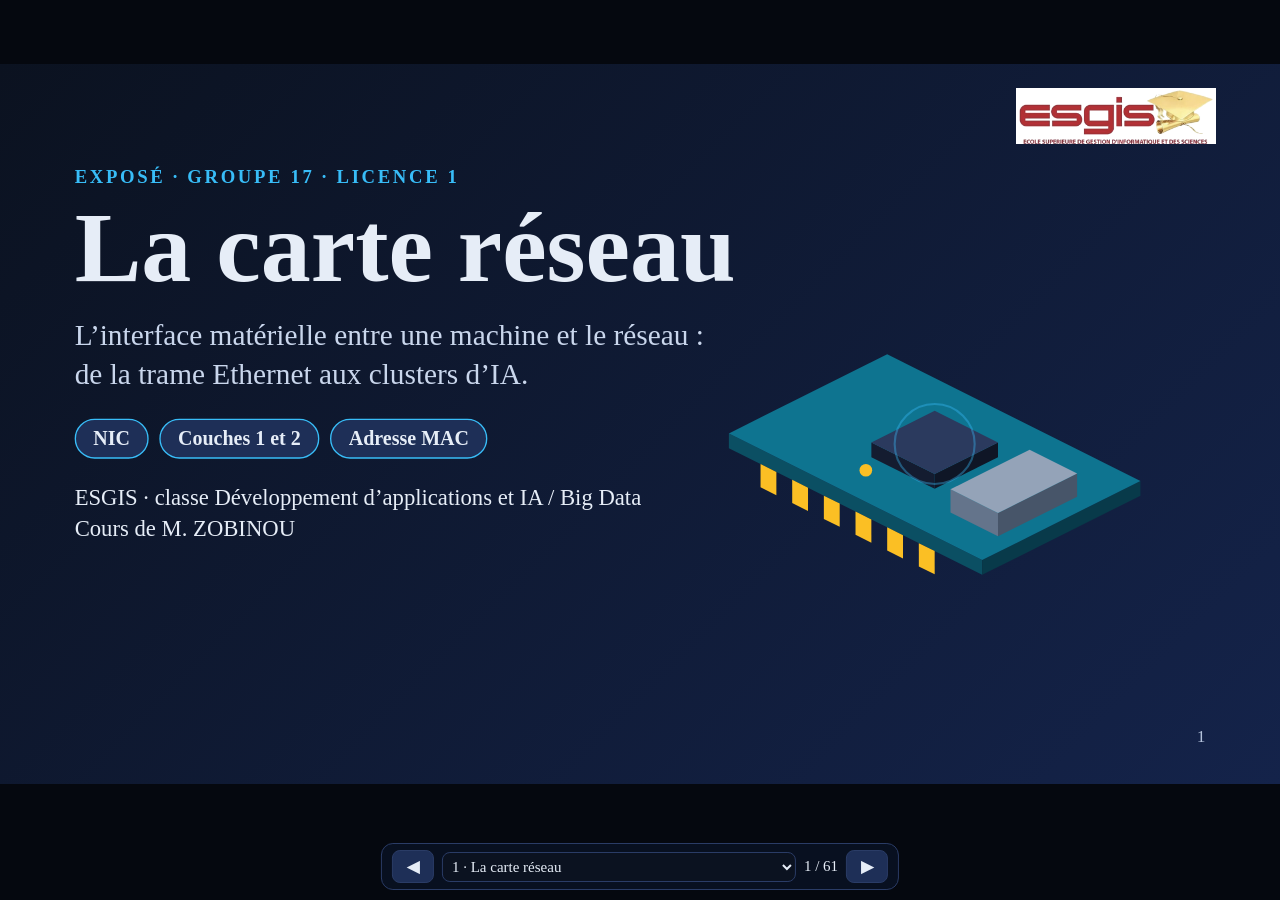
==== slides/index.html @ e55f9a63 "Hub (vidéos, diaporama, document, parcours), boutons Action 3D, pins réduits Co-Authored-By: Claude " ====
<!doctype html><html lang="fr"><head><meta charset="utf-8"><meta name="viewport" content="width=device-width,initial-scale=1"><title>Diaporama · Groupe 17</title><style>

:root{--card:#16233F;--line:#2A3C66;--ink:#E6EDF7;--mut:#B4C2DB;--cy:#38BDF8;--vi:#A78BFA;--am:#FBBF24;--gn:#34D399;--rd:#F87171}
section{background:linear-gradient(135deg,#0B1220 0%,#14234A 100%);color:#E6EDF7;font-family:'Times New Roman',Times,'Liberation Serif',serif;padding:150px 112px 150px;}
img.logo{position:absolute;right:96px;top:36px;width:300px;height:84px;object-fit:contain;animation:drop 900ms cubic-bezier(.2,.9,.25,1) both}
section::after{content:attr(data-n);position:absolute;right:112px;bottom:56px;font-size:26px;color:#B4C2DB}
section h1,section h2,section h3{font-family:'Times New Roman',Times,'Liberation Serif',serif;color:#E6EDF7;margin:0}
section h1{font-weight:700}
section h2{font-size:70px;margin-bottom:30px;font-weight:700;line-height:1.05;max-width:1330px}
section h3{font-size:42px;font-weight:700;margin-bottom:10px}
section p{font-size:38px;line-height:1.35;color:#C9D6EC;margin:0}
section b{color:#E6EDF7}
.tag{font-size:28px;color:#38BDF8;letter-spacing:4px;margin-bottom:10px;font-weight:700;text-transform:uppercase}
.row{display:flex;gap:28px;align-items:stretch}
.col{flex:1;min-width:0}
.grid2{display:grid;grid-template-columns:1fr 1fr;gap:28px}
.grid3{display:grid;grid-template-columns:1fr 1fr 1fr;gap:26px}
.card{background:linear-gradient(160deg,#1A2B50,#13203D);border:2px solid #2A3C66;border-radius:22px;padding:28px 30px;flex:1;min-width:0;box-shadow:0 10px 0 #0D1730,0 28px 56px rgba(4,8,15,.7)}
.card h3{font-size:40px}
.card p{font-size:35px}
.cy{border-color:#38BDF8}.vi{border-color:#A78BFA}.am{border-color:#FBBF24}.gn{border-color:#34D399}.rd{border-color:#F87171}
.chip{display:inline-block;background:#1E2F57;color:#E6EDF7;border:2px solid #38BDF8;border-radius:999px;padding:8px 26px;font-size:30px;font-weight:700}
.num{font-size:96px;font-weight:700;color:#38BDF8;line-height:1}
.big,.card .big{font-size:130px;font-weight:700;color:#E6EDF7;line-height:1}
.ghost{position:absolute;right:112px;bottom:90px;width:460px;text-align:right;font-size:300px;font-weight:700;color:rgba(56,189,248,.07);line-height:1;pointer-events:none}
.step{display:flex;gap:22px;align-items:center;background:#16233F;border:2px solid #2A3C66;border-radius:18px;padding:14px 26px;margin-bottom:12px}
.step .sn{flex:none;width:58px;height:58px;border-radius:29px;background:#38BDF8;color:#06121F;font-size:34px;font-weight:700;text-align:center;line-height:58px}
.step p{font-size:35px;color:#E6EDF7}
table{width:100%;font-size:32px;color:#E6EDF7}
th{color:#38BDF8;font-weight:700}
.code{background:#08101F;border:2px solid #2A3C66;border-radius:18px;padding:22px 32px;font-family:'Courier New',monospace;font-size:30px;line-height:1.5;color:#C7F0EE}
.code b{color:#FBBF24;font-weight:400}
.q{font-style:italic;color:#FBBF24}
.bar{height:46px;border-radius:12px}
@keyframes rise{from{opacity:0;transform:translateY(70px) rotate(2deg) scale(.94)}}
@keyframes slidein{from{opacity:0;transform:translateX(-140px) scale(.96)}}
@keyframes slideup{from{opacity:0;transform:translateX(140px) scale(.96)}}
@keyframes pop{from{opacity:0;transform:rotate(-6deg) scale(.5)}}
@keyframes drop{from{opacity:0;transform:translateY(-60px)}}
@keyframes grow{from{transform:scaleY(0)}}
@keyframes wipe{from{opacity:0;transform:scaleX(.04)}}
@keyframes glow{from{box-shadow:0 10px 0 #0D1730,0 28px 56px rgba(4,8,15,.7),0 0 0 0 rgba(56,189,248,0)}to{box-shadow:0 10px 0 #0D1730,0 28px 56px rgba(4,8,15,.7),0 0 48px 6px rgba(56,189,248,.5)}}
@keyframes float{from{transform:translateY(0)}to{transform:translateY(-26px)}}
.rise{animation:rise 800ms cubic-bezier(.2,.9,.25,1) both;animation-delay:calc(var(--i) * 130ms)}
.slidein{animation:slidein 700ms cubic-bezier(.2,.9,.25,1) both;animation-delay:calc(var(--i) * 110ms)}
.slideup{animation:slideup 700ms cubic-bezier(.2,.9,.25,1) both;animation-delay:calc(var(--i) * 110ms)}
.pop{animation:pop 700ms cubic-bezier(.2,.9,.25,1) both;animation-delay:calc(var(--i) * 130ms)}
.drop{animation:drop 700ms cubic-bezier(.2,.9,.25,1) both;animation-delay:calc(var(--i) * 130ms)}
.grow{transform-origin:bottom;animation:grow 900ms cubic-bezier(.2,.9,.25,1) both;animation-delay:calc(var(--i) * 150ms)}
.pop.cy{animation:pop 700ms cubic-bezier(.2,.9,.25,1) both,glow 2.6s ease-in-out infinite alternate;animation-delay:calc(var(--i) * 130ms),1.4s}
.rise.cy{animation:rise 800ms cubic-bezier(.2,.9,.25,1) both,glow 2.6s ease-in-out infinite alternate;animation-delay:calc(var(--i) * 130ms),1.4s}
.slidein.cy{animation:slidein 700ms cubic-bezier(.2,.9,.25,1) both,glow 2.6s ease-in-out infinite alternate;animation-delay:calc(var(--i) * 110ms),1.4s}
.ghost{animation:float 5s ease-in-out infinite alternate}
section>p,section>div,section>h1,section>h2{animation:rise 800ms cubic-bezier(.2,.9,.25,1) both;animation-delay:calc(var(--i,4) * 130ms)}
section>p.ghost{animation:fade 1200ms ease-out both,float 5s ease-in-out 1.2s infinite alternate;animation-delay:400ms,1.6s}
@keyframes fade{from{opacity:0}}
.flowrow{display:flex;align-items:stretch;gap:0;margin-bottom:12px}
.fb{background:linear-gradient(160deg,#1A2B50,#13203D);border:2px solid #2A3C66;border-radius:16px;padding:12px 20px;font-size:30px;color:#E6EDF7;line-height:1.2;margin-right:10px;animation:slidein 700ms cubic-bezier(.2,.9,.25,1) both;animation-delay:calc(var(--i) * 110ms)}
.fb.k{border-color:#38BDF8;color:#38BDF8;font-weight:700;box-shadow:0 0 18px rgba(56,189,248,.35)}
.fh{font-size:24px;color:#38BDF8;letter-spacing:3px;text-transform:uppercase;margin-right:10px;font-weight:700;animation:drop 700ms both;animation-delay:calc(var(--i) * 110ms)}
.wipe{transform-origin:left;animation:wipe 1100ms ease-out both;animation-delay:calc(var(--i) * 140ms)}

html,body{margin:0;height:100%;background:#05080f;overflow:hidden;font-family:"Times New Roman",serif}
#st{position:absolute;left:0;top:0;width:1920px;height:1080px;transform-origin:0 0}
#st section{position:absolute;inset:0;width:1920px;height:1080px;box-sizing:border-box;overflow:hidden;display:none}
#st section.on{display:block}
#nv{position:fixed;left:50%;bottom:10px;transform:translateX(-50%);display:flex;gap:8px;align-items:center;background:rgba(10,18,36,.88);border:1px solid #2a3c66;border-radius:12px;padding:6px 10px;color:#e6edf7;font-size:15px;z-index:9}
#nv button{background:#1e2f57;color:#e6edf7;border:1px solid #2a3c66;border-radius:8px;padding:6px 14px;font:600 16px "Times New Roman",serif;cursor:pointer}
#nv button:hover{border-color:#38bdf8}
#nv select{background:#0b1220;color:#e6edf7;border:1px solid #2a3c66;border-radius:8px;padding:5px;font:15px "Times New Roman",serif;max-width:46vw}
</style></head><body><div id="st"><section id="s01-titre" data-n="1" data-transition="push" style="padding-top:150px"><img class="logo" src="../logo-esgis.png" alt="Logo ESGIS">
<p class="tag drop" style="--i:0">EXPOSÉ · GROUPE 17 · LICENCE 1</p>
<h1 class="rise" style="--i:1;font-size:150px;line-height:1.02;width:1000px;margin-bottom:26px">La carte réseau</h1>
<p class="rise" style="--i:2;font-size:44px;width:980px;margin-bottom:36px">L’interface matérielle entre une machine et le réseau : de la trame Ethernet aux clusters d’IA.</p>
<div style="display:flex;gap:16px;margin-bottom:36px"><p class="chip pop" style="--i:3">NIC</p><p class="chip pop" style="--i:4">Couches 1 et 2</p><p class="chip pop" style="--i:5">Adresse MAC</p></div>
<p class="rise" style="--i:6;font-size:34px;color:#E6EDF7">ESGIS · classe Développement d’applications et IA / Big Data<br>Cours de M. ZOBINOU</p>
<div class="rise" style="--i:2;position:relative;width:760px;height:428px;position:absolute;left:1030px;top:380px"><svg viewBox="0 0 760 428" width="760" height="428" style="display:block" xmlns="http://www.w3.org/2000/svg"><g transform="scale(1.583) translate(-60,-190)"><polygon points="100,300 340,420 340,434 100,314" fill="#0B4F63"/><polygon points="340,420 490,345 490,359 340,434" fill="#083A4A"/><polygon points="100,300 340,420 490,345 250,225" fill="#0E7490"/><g fill="#FBBF24"><polygon points="130,329 145,336.5 145,358.5 130,351"/><polygon points="160,344 175,351.5 175,373.5 160,366"/><polygon points="190,359 205,366.5 205,388.5 190,381"/><polygon points="220,374 235,381.5 235,403.5 220,396"/><polygon points="250,389 265,396.5 265,418.5 250,411"/><polygon points="280,404 295,411.5 295,433.5 280,426"/></g><polygon points="235,322.5 295,352.5 295,338.5 235,308.5" fill="#141C30"/><polygon points="295,352.5 355,322.5 355,308.5 295,338.5" fill="#0F1626"/><polygon points="235,308.5 295,338.5 355,308.5 295,278.5" fill="#2B3A5E"/><polygon points="310,375 355,397.5 355,375.5 310,353" fill="#64748B"/><polygon points="355,397.5 430,360 430,338 355,375.5" fill="#475569"/><polygon points="310,353 355,375.5 430,338 385,315.5" fill="#94A3B8"/><circle cx="295" cy="310" r="10" fill="none" stroke="#38BDF8" stroke-width="2" opacity="0.6"><animate attributeName="r" values="10;70" dur="2.4s" repeatCount="indefinite"/><animate attributeName="opacity" values="0.7;0" dur="2.4s" repeatCount="indefinite"/></circle><circle cx="160" cy="300" r="6" fill="#FBBF24"><animateMotion dur="2.4s" repeatCount="indefinite" path="M0 0 L150 75"/></circle></g></svg></div>
</section>
<section id="s02-equipe" data-n="2" data-transition="magic">
<img class="logo" src="../logo-esgis.png" alt="Logo ESGIS">
<p class="tag drop" style="--i:0">GROUPE 17</p>
<h2 class="rise" style="--i:1">Notre équipe</h2>
<div class="grid3" style="margin-bottom:26px"><div class="card cy pop" style="--i:2;text-align:center;padding:22px 16px"><p class="num" style="font-size:64px">1</p><p style="font-size:38px;color:#E6EDF7;font-weight:700;margin-top:6px">OUMATE</p><p style="font-size:26px;color:#38BDF8;margin-top:6px">IA et Big Data</p><p style="font-size:28px;margin-top:8px">Ouverture, introduction, démos et conclusion</p></div><div class="card  pop" style="--i:3;text-align:center;padding:22px 16px"><p class="num" style="font-size:64px">2</p><p style="font-size:38px;color:#E6EDF7;font-weight:700;margin-top:6px">ODJI</p><p style="font-size:26px;color:#38BDF8;margin-top:6px">Développement d’applications</p><p style="font-size:28px;margin-top:8px">Ch. 1 et 2 : présentation, OSI et TCP/IP</p></div><div class="card  pop" style="--i:4;text-align:center;padding:22px 16px"><p class="num" style="font-size:64px">3</p><p style="font-size:38px;color:#E6EDF7;font-weight:700;margin-top:6px">HAMADOU</p><p style="font-size:26px;color:#38BDF8;margin-top:6px">Développement d’applications</p><p style="font-size:28px;margin-top:8px">Ch. 3 et 4.1 à 4.3 : composition, encapsulation</p></div><div class="card  pop" style="--i:5;text-align:center;padding:22px 16px"><p class="num" style="font-size:64px">4</p><p style="font-size:38px;color:#E6EDF7;font-weight:700;margin-top:6px">LAWSON-KINVI</p><p style="font-size:26px;color:#38BDF8;margin-top:6px">Développement d’applications</p><p style="font-size:28px;margin-top:8px">Ch. 4.4 à 4.7 et 5 : réception, adressage</p></div><div class="card  pop" style="--i:6;text-align:center;padding:22px 16px"><p class="num" style="font-size:64px">5</p><p style="font-size:38px;color:#E6EDF7;font-weight:700;margin-top:6px">KPAW’DEKPA</p><p style="font-size:26px;color:#38BDF8;margin-top:6px">IA et Big Data</p><p style="font-size:28px;margin-top:8px">Ch. 6 à 9 : types, caractéristiques, fonctions avancées</p></div><div class="card  pop" style="--i:7;text-align:center;padding:22px 16px"><p class="num" style="font-size:64px">6</p><p style="font-size:38px;color:#E6EDF7;font-weight:700;margin-top:6px">DEDO</p><p style="font-size:26px;color:#38BDF8;margin-top:6px">IA et Big Data</p><p style="font-size:28px;margin-top:8px">Ch. 10 à 12 : importance, pratique, FAQ</p></div></div>
<p class="rise" style="--i:8;font-size:34px">ESGIS · Licence 1 · classe jumelée Développement d’applications et IA / Big Data · cours de M. ZOBINOU</p>
<div class="rise strip" style="--i:9;position:absolute;left:112px;top:944px;width:1584px;height:70px"><svg viewBox="0 0 1584 70" width="1584" height="70" xmlns="http://www.w3.org/2000/svg"><rect x="60" y="8" width="84" height="54" rx="10" fill="#16233F" stroke="#38BDF8" stroke-width="3"/><rect x="74" y="20" width="56" height="8" rx="3" fill="#38BDF8" opacity=".55"/><circle cx="80" cy="48" r="5" fill="#34D399"><animate attributeName="opacity" values="1;.15;1" dur="1.4s" repeatCount="indefinite"/></circle><circle cx="100" cy="48" r="5" fill="#FBBF24"><animate attributeName="opacity" values=".2;1;.2" dur="0.9s" repeatCount="indefinite"/></circle><rect x="1500" y="8" width="84" height="54" rx="10" fill="#16233F" stroke="#34D399" stroke-width="3"/><rect x="1514" y="20" width="56" height="8" rx="3" fill="#34D399" opacity=".55"/><circle cx="1520" cy="48" r="5" fill="#34D399"><animate attributeName="opacity" values="1;.15;1" dur="1.4s" repeatCount="indefinite"/></circle><circle cx="1540" cy="48" r="5" fill="#FBBF24"><animate attributeName="opacity" values=".2;1;.2" dur="0.9s" repeatCount="indefinite"/></circle><path d="M144 35 H1500" stroke="#38BDF8" stroke-width="5" stroke-dasharray="14 12"><animate attributeName="stroke-dashoffset" from="52" to="0" dur="1.2s" repeatCount="indefinite"/></path><circle cx="150" cy="35" r="9" fill="#FBBF24"><animateMotion dur="2.4s" begin="0s" repeatCount="indefinite" path="M0 0 H1260"/></circle><circle cx="150" cy="35" r="9" fill="#FBBF24"><animateMotion dur="2.4s" begin="0.8s" repeatCount="indefinite" path="M0 0 H1260"/></circle><circle cx="1410" cy="35" r="9" fill="#34D399"><animateMotion dur="2.4s" begin="1.2s" repeatCount="indefinite" path="M0 0 H-1260"/></circle><circle cx="1410" cy="35" r="9" fill="#34D399"><animateMotion dur="2.4s" begin="0.3s" repeatCount="indefinite" path="M0 0 H-1260"/></circle></svg></div>

</section>

<section id="s03-sommaire" data-n="3" data-transition="magic">
<img class="logo" src="../logo-esgis.png" alt="Logo ESGIS">
<p class="tag drop" style="--i:0">PLAN · COMME DANS LE DOSSIER</p>
<h2 class="rise" style="--i:1">Sommaire</h2>
<div style="display:grid;grid-template-columns:1fr 1fr 1fr;gap:14px 20px"><div class="step slidein" style="--i:2;margin:0;padding:10px 18px;display:block"><p style="font-size:32px;color:#E6EDF7;font-weight:700">Introduction</p><p style="font-size:26px;color:#B4C2DB">Contexte et problématique</p></div><div class="step slidein" style="--i:3;margin:0;padding:10px 18px;display:block"><p style="font-size:32px;color:#E6EDF7;font-weight:700">1. Présentation</p><p style="font-size:26px;color:#B4C2DB">Définition, exemples, histoire</p></div><div class="step slidein" style="--i:4;margin:0;padding:10px 18px;display:block"><p style="font-size:32px;color:#E6EDF7;font-weight:700">2. OSI et TCP/IP</p><p style="font-size:26px;color:#B4C2DB">Couches 1 et 2</p></div><div class="step slidein" style="--i:5;margin:0;padding:10px 18px;display:block"><p style="font-size:32px;color:#E6EDF7;font-weight:700">3. Composition</p><p style="font-size:26px;color:#B4C2DB">Les pièces de la carte</p></div><div class="step slidein" style="--i:6;margin:0;padding:10px 18px;display:block"><p style="font-size:32px;color:#E6EDF7;font-weight:700">4. Fonctionnement</p><p style="font-size:26px;color:#B4C2DB">Trame, émission, réception</p></div><div class="step slidein" style="--i:7;margin:0;padding:10px 18px;display:block"><p style="font-size:32px;color:#E6EDF7;font-weight:700">5. Adressage</p><p style="font-size:26px;color:#B4C2DB">MAC, IP, ARP</p></div><div class="step slidein" style="--i:8;margin:0;padding:10px 18px;display:block"><p style="font-size:32px;color:#E6EDF7;font-weight:700">6. Types de cartes</p><p style="font-size:26px;color:#B4C2DB">Ethernet, Wi-Fi, fibre…</p></div><div class="step slidein" style="--i:9;margin:0;padding:10px 18px;display:block"><p style="font-size:32px;color:#E6EDF7;font-weight:700">7. Caractéristiques</p><p style="font-size:26px;color:#B4C2DB">Débit, latence, MTU</p></div><div class="step slidein" style="--i:10;margin:0;padding:10px 18px;display:block"><p style="font-size:32px;color:#E6EDF7;font-weight:700">8. Fonctions avancées</p><p style="font-size:26px;color:#B4C2DB">Offload, virtualisation, DPU</p></div><div class="step slidein" style="--i:11;margin:0;padding:10px 18px;display:block"><p style="font-size:32px;color:#E6EDF7;font-weight:700">9. Avantages et limites</p><p style="font-size:26px;color:#B4C2DB">Bilan</p></div><div class="step slidein" style="--i:12;margin:0;padding:10px 18px;display:block"><p style="font-size:32px;color:#E6EDF7;font-weight:700">10. Importance</p><p style="font-size:26px;color:#B4C2DB">Dev, IA, Big Data</p></div><div class="step slidein" style="--i:13;margin:0;padding:10px 18px;display:block"><p style="font-size:32px;color:#E6EDF7;font-weight:700">11. En pratique</p><p style="font-size:26px;color:#B4C2DB">Choisir, diagnostiquer, sécuriser</p></div><div class="step slidein" style="--i:14;margin:0;padding:10px 18px;display:block"><p style="font-size:32px;color:#E6EDF7;font-weight:700">12. FAQ</p><p style="font-size:26px;color:#B4C2DB">Questions fréquentes</p></div></div>
<div class="rise strip" style="--i:9;position:absolute;left:112px;top:944px;width:1584px;height:70px"><svg viewBox="0 0 1584 70" width="1584" height="70" xmlns="http://www.w3.org/2000/svg"><rect x="60" y="8" width="84" height="54" rx="10" fill="#16233F" stroke="#38BDF8" stroke-width="3"/><rect x="74" y="20" width="56" height="8" rx="3" fill="#38BDF8" opacity=".55"/><circle cx="80" cy="48" r="5" fill="#34D399"><animate attributeName="opacity" values="1;.15;1" dur="1.8s" repeatCount="indefinite"/></circle><circle cx="100" cy="48" r="5" fill="#FBBF24"><animate attributeName="opacity" values=".2;1;.2" dur="0.9s" repeatCount="indefinite"/></circle><rect x="1500" y="8" width="84" height="54" rx="10" fill="#16233F" stroke="#34D399" stroke-width="3"/><rect x="1514" y="20" width="56" height="8" rx="3" fill="#34D399" opacity=".55"/><circle cx="1520" cy="48" r="5" fill="#34D399"><animate attributeName="opacity" values="1;.15;1" dur="1.8s" repeatCount="indefinite"/></circle><circle cx="1540" cy="48" r="5" fill="#FBBF24"><animate attributeName="opacity" values=".2;1;.2" dur="0.9s" repeatCount="indefinite"/></circle><path d="M144 35 H1500" stroke="#38BDF8" stroke-width="5" stroke-dasharray="14 12"><animate attributeName="stroke-dashoffset" from="52" to="0" dur="1.2s" repeatCount="indefinite"/></path><circle cx="150" cy="35" r="9" fill="#FBBF24"><animateMotion dur="2.2s" begin="0.0s" repeatCount="indefinite" path="M0 0 H1260"/></circle><circle cx="150" cy="35" r="9" fill="#FBBF24"><animateMotion dur="2.2s" begin="0.55s" repeatCount="indefinite" path="M0 0 H1260"/></circle><circle cx="150" cy="35" r="9" fill="#FBBF24"><animateMotion dur="2.2s" begin="1.1s" repeatCount="indefinite" path="M0 0 H1260"/></circle><circle cx="150" cy="35" r="9" fill="#FBBF24"><animateMotion dur="2.2s" begin="1.6500000000000001s" repeatCount="indefinite" path="M0 0 H1260"/></circle></svg></div>

</section>

<section id="s04-contexte" data-n="4" data-transition="magic">
<img class="logo" src="../logo-esgis.png" alt="Logo ESGIS">
<p class="tag drop" style="--i:0">INTRODUCTION</p>
<h2 class="rise" style="--i:1">Tout passe par le réseau</h2>
<div class="row"><div class="card cy pop" style="--i:2;"><h3>Au quotidien</h3><p>WhatsApp, TikTok, YouTube, cours en ligne, visioconférence.</p></div><div class="card  pop" style="--i:3;"><h3>En développement</h3><p>Appels d’API, déploiement, bases de données distantes.</p></div><div class="card vi pop" style="--i:4;"><h3>En IA et Big Data</h3><p>Entraînement distribué, Spark, stockage partagé.</p></div></div><p class="rise" style="--i:6;margin-top:34px;color:#E6EDF7">Pourtant, un seul composant matériel rend tout cela possible : la <b style="color:#38BDF8">carte réseau</b>.</p>
<div class="rise strip" style="--i:9;position:absolute;left:112px;top:944px;width:1584px;height:70px"><svg viewBox="0 0 1584 70" width="1584" height="70" xmlns="http://www.w3.org/2000/svg"><rect x="60" y="8" width="84" height="54" rx="10" fill="#16233F" stroke="#38BDF8" stroke-width="3"/><rect x="74" y="20" width="56" height="8" rx="3" fill="#38BDF8" opacity=".55"/><circle cx="80" cy="48" r="5" fill="#34D399"><animate attributeName="opacity" values="1;.15;1" dur="1.0s" repeatCount="indefinite"/></circle><circle cx="100" cy="48" r="5" fill="#FBBF24"><animate attributeName="opacity" values=".2;1;.2" dur="0.9s" repeatCount="indefinite"/></circle><rect x="1500" y="8" width="84" height="54" rx="10" fill="#16233F" stroke="#34D399" stroke-width="3"/><rect x="1514" y="20" width="56" height="8" rx="3" fill="#34D399" opacity=".55"/><circle cx="1520" cy="48" r="5" fill="#34D399"><animate attributeName="opacity" values="1;.15;1" dur="1.0s" repeatCount="indefinite"/></circle><circle cx="1540" cy="48" r="5" fill="#FBBF24"><animate attributeName="opacity" values=".2;1;.2" dur="0.9s" repeatCount="indefinite"/></circle><path d="M144 35 H1500" stroke="#38BDF8" stroke-width="5" stroke-dasharray="14 12"><animate attributeName="stroke-dashoffset" from="52" to="0" dur="1.2s" repeatCount="indefinite"/></path><circle cx="150" cy="35" r="9" fill="#FBBF24"><animateMotion dur="2.2s" begin="0.0s" repeatCount="indefinite" path="M0 0 H1260"/></circle><circle cx="150" cy="35" r="9" fill="#FBBF24"><animateMotion dur="2.2s" begin="0.55s" repeatCount="indefinite" path="M0 0 H1260"/></circle><circle cx="150" cy="35" r="9" fill="#FBBF24"><animateMotion dur="2.2s" begin="1.1s" repeatCount="indefinite" path="M0 0 H1260"/></circle><circle cx="150" cy="35" r="9" fill="#FBBF24"><animateMotion dur="2.2s" begin="1.6500000000000001s" repeatCount="indefinite" path="M0 0 H1260"/></circle></svg></div>

</section>

<section id="s05-problematique" data-n="5" data-transition="magic">
<img class="logo" src="../logo-esgis.png" alt="Logo ESGIS">
<p class="tag drop" style="--i:0">INTRODUCTION</p>
<h2 class="rise" style="--i:1">Problématique</h2>
<p class="q rise" style="--i:2;font-size:58px;line-height:1.25;margin-bottom:34px">Qu’est-ce qu’une carte réseau, de quoi est-elle composée et comment permet-elle à une machine d’échanger des données de façon fiable, rapide et sécurisée ?</p><div class="row"><div class="card pop" style="--i:3;text-align:center;padding:18px"><p style="font-size:30px;color:#38BDF8;font-weight:700">Définir</p></div><div class="card pop" style="--i:4;text-align:center;padding:18px"><p style="font-size:30px;color:#38BDF8;font-weight:700">Composer</p></div><div class="card pop" style="--i:5;text-align:center;padding:18px"><p style="font-size:30px;color:#38BDF8;font-weight:700">Fonctionner</p></div><div class="card pop" style="--i:6;text-align:center;padding:18px"><p style="font-size:30px;color:#38BDF8;font-weight:700">Adresser</p></div><div class="card pop" style="--i:7;text-align:center;padding:18px"><p style="font-size:30px;color:#38BDF8;font-weight:700">Comparer</p></div><div class="card pop" style="--i:8;text-align:center;padding:18px"><p style="font-size:30px;color:#38BDF8;font-weight:700">Appliquer</p></div></div>
<div class="rise strip" style="--i:9;position:absolute;left:112px;top:944px;width:1584px;height:70px"><svg viewBox="0 0 1584 70" width="1584" height="70" xmlns="http://www.w3.org/2000/svg"><rect x="60" y="8" width="84" height="54" rx="10" fill="#16233F" stroke="#38BDF8" stroke-width="3"/><rect x="74" y="20" width="56" height="8" rx="3" fill="#38BDF8" opacity=".55"/><circle cx="80" cy="48" r="5" fill="#34D399"><animate attributeName="opacity" values="1;.15;1" dur="1.4s" repeatCount="indefinite"/></circle><circle cx="100" cy="48" r="5" fill="#FBBF24"><animate attributeName="opacity" values=".2;1;.2" dur="0.9s" repeatCount="indefinite"/></circle><rect x="1500" y="8" width="84" height="54" rx="10" fill="#16233F" stroke="#34D399" stroke-width="3"/><rect x="1514" y="20" width="56" height="8" rx="3" fill="#34D399" opacity=".55"/><circle cx="1520" cy="48" r="5" fill="#34D399"><animate attributeName="opacity" values="1;.15;1" dur="1.4s" repeatCount="indefinite"/></circle><circle cx="1540" cy="48" r="5" fill="#FBBF24"><animate attributeName="opacity" values=".2;1;.2" dur="0.9s" repeatCount="indefinite"/></circle><path d="M144 35 H1500" stroke="#38BDF8" stroke-width="5" stroke-dasharray="14 12"><animate attributeName="stroke-dashoffset" from="52" to="0" dur="1.2s" repeatCount="indefinite"/></path><circle cx="150" cy="35" r="9" fill="#FBBF24"><animateMotion dur="2.4s" begin="0s" repeatCount="indefinite" path="M0 0 H1260"/></circle><circle cx="150" cy="35" r="9" fill="#FBBF24"><animateMotion dur="2.4s" begin="0.8s" repeatCount="indefinite" path="M0 0 H1260"/></circle><circle cx="1410" cy="35" r="9" fill="#34D399"><animateMotion dur="2.4s" begin="1.2s" repeatCount="indefinite" path="M0 0 H-1260"/></circle><circle cx="1410" cy="35" r="9" fill="#34D399"><animateMotion dur="2.4s" begin="0.3s" repeatCount="indefinite" path="M0 0 H-1260"/></circle></svg></div>

</section>

<section id="s06-definition" data-n="6" data-transition="push">
<p class="ghost">1</p><img class="logo" src="../logo-esgis.png" alt="Logo ESGIS">
<p class="tag drop" style="--i:0">1.1 · DÉFINITION</p>
<h2 class="rise" style="--i:1">Qu’est-ce qu’une carte réseau ?</h2>
<p class="rise" style="--i:2;margin-bottom:26px">Composant matériel qui relie une machine au <b>support de transmission</b> (cuivre, fibre, radio), prépare et reçoit les données et lui donne une <b>identité physique unique</b> : l’adresse MAC.</p><div class="rise" style="--i:2;position:relative;width:1664px;height:170px;"><svg viewBox="0 0 1664 170" width="1664" height="170" style="display:block" xmlns="http://www.w3.org/2000/svg"><rect class="rise" style="--i:2" x="20" y="30" width="300" height="110" rx="16" fill="#16233F" stroke="#FBBF24" stroke-width="3"/><rect class="pop" style="--i:4" x="660" y="10" width="340" height="150" rx="20" fill="#1D4ED8" /><rect class="rise" style="--i:3" x="1340" y="30" width="300" height="110" rx="16" fill="#16233F" stroke="#34D399" stroke-width="3"/><path d="M320 85 H660 M1000 85 H1340" stroke="#38BDF8" stroke-width="6" fill="none" stroke-dasharray="14 12"><animate attributeName="stroke-dashoffset" from="52" to="0" dur="1.2s" repeatCount="indefinite"/></path></svg><p class="rise" style="--i:2;position:absolute;left:0px;top:65px;width:340.0px;text-align:center;font-size:34px;font-weight:700;color:#FBBF24;line-height:1.1">Bits en mémoire</p><p class="rise" style="--i:2;position:absolute;left:0px;top:105px;width:340.0px;text-align:center;font-size:26px;font-weight:400;color:#C9D6EC;line-height:1.1">0 1 1 0 1 0 0 1</p><p class="pop" style="--i:4;position:absolute;left:0px;top:43px;width:1660.0px;text-align:center;font-size:40px;font-weight:700;color:#fff;line-height:1.1">Carte réseau</p><p class="pop" style="--i:4;position:absolute;left:0px;top:91px;width:1660.0px;text-align:center;font-size:28px;font-weight:400;color:#E6EDF7;line-height:1.1">traduit · adresse · contrôle</p><p class="rise" style="--i:3;position:absolute;left:1316px;top:65px;width:348.0px;text-align:center;font-size:34px;font-weight:700;color:#34D399;line-height:1.1">Signaux</p><p class="rise" style="--i:3;position:absolute;left:1316px;top:105px;width:348.0px;text-align:center;font-size:26px;font-weight:400;color:#C9D6EC;line-height:1.1">électrique · lumière · radio</p></div><div class="row" style="margin-top:26px"><div class="card cy pop" style="--i:5;"><h3>Le facteur</h3><p>Elle emballe le message, l’adresse et le dépose sur le bon support.</p></div><div class="card vi pop" style="--i:6;"><h3>Le traducteur</h3><p>Elle convertit les bits de l’ordinateur en signaux du réseau, et inversement.</p></div></div>
<div class="rise strip" style="--i:9;position:absolute;left:112px;top:944px;width:1584px;height:70px"><svg viewBox="0 0 1584 70" width="1584" height="70" xmlns="http://www.w3.org/2000/svg"><rect x="60" y="8" width="84" height="54" rx="10" fill="#16233F" stroke="#38BDF8" stroke-width="3"/><rect x="74" y="20" width="56" height="8" rx="3" fill="#38BDF8" opacity=".55"/><circle cx="80" cy="48" r="5" fill="#34D399"><animate attributeName="opacity" values="1;.15;1" dur="1.8s" repeatCount="indefinite"/></circle><circle cx="100" cy="48" r="5" fill="#FBBF24"><animate attributeName="opacity" values=".2;1;.2" dur="0.9s" repeatCount="indefinite"/></circle><rect x="1500" y="8" width="84" height="54" rx="10" fill="#16233F" stroke="#34D399" stroke-width="3"/><rect x="1514" y="20" width="56" height="8" rx="3" fill="#34D399" opacity=".55"/><circle cx="1520" cy="48" r="5" fill="#34D399"><animate attributeName="opacity" values="1;.15;1" dur="1.8s" repeatCount="indefinite"/></circle><circle cx="1540" cy="48" r="5" fill="#FBBF24"><animate attributeName="opacity" values=".2;1;.2" dur="0.9s" repeatCount="indefinite"/></circle><path d="M144 35 H1500" stroke="#38BDF8" stroke-width="5" stroke-dasharray="14 12"><animate attributeName="stroke-dashoffset" from="52" to="0" dur="1.2s" repeatCount="indefinite"/></path><circle cx="150" cy="35" r="9" fill="#FBBF24"><animateMotion dur="2.2s" begin="0.0s" repeatCount="indefinite" path="M0 0 H1260"/></circle><circle cx="150" cy="35" r="9" fill="#FBBF24"><animateMotion dur="2.2s" begin="0.55s" repeatCount="indefinite" path="M0 0 H1260"/></circle><circle cx="150" cy="35" r="9" fill="#FBBF24"><animateMotion dur="2.2s" begin="1.1s" repeatCount="indefinite" path="M0 0 H1260"/></circle><circle cx="150" cy="35" r="9" fill="#FBBF24"><animateMotion dur="2.2s" begin="1.6500000000000001s" repeatCount="indefinite" path="M0 0 H1260"/></circle></svg></div>

</section>

<section id="s07-noms" data-n="7" data-transition="magic">
<img class="logo" src="../logo-esgis.png" alt="Logo ESGIS">
<p class="tag drop" style="--i:0">1.2 · AUTRES APPELLATIONS</p>
<h2 class="rise" style="--i:1">Un composant, plusieurs noms</h2>
<div class="row"><div class="card cy pop" style="--i:2;"><h3>NIC</h3><p>Network Interface Card (la carte) ou Network Interface Controller (le circuit).</p></div><div class="card  pop" style="--i:3;"><h3>Termes courants</h3><p>Adaptateur réseau, interface réseau, carte Ethernet, carte Wi-Fi.</p></div><div class="card vi pop" style="--i:4;"><h3>Vu par le système</h3><p>eth0, enp3s0, wlan0 sous Linux ; « Ethernet », « Wi-Fi » sous Windows.</p></div></div><div class="code rise" style="--i:6;margin-top:30px"><b>$</b> ip link show<br><b>2:</b> enp3s0: &lt;BROADCAST,MULTICAST,UP&gt; mtu 1500 ... link/ether <b>00:1a:2b:3c:4d:5e</b></div>
<div class="rise strip" style="--i:9;position:absolute;left:112px;top:944px;width:1584px;height:70px"><svg viewBox="0 0 1584 70" width="1584" height="70" xmlns="http://www.w3.org/2000/svg"><rect x="60" y="8" width="84" height="54" rx="10" fill="#16233F" stroke="#38BDF8" stroke-width="3"/><rect x="74" y="20" width="56" height="8" rx="3" fill="#38BDF8" opacity=".55"/><circle cx="80" cy="48" r="5" fill="#34D399"><animate attributeName="opacity" values="1;.15;1" dur="1.0s" repeatCount="indefinite"/></circle><circle cx="100" cy="48" r="5" fill="#FBBF24"><animate attributeName="opacity" values=".2;1;.2" dur="0.9s" repeatCount="indefinite"/></circle><rect x="1500" y="8" width="84" height="54" rx="10" fill="#16233F" stroke="#34D399" stroke-width="3"/><rect x="1514" y="20" width="56" height="8" rx="3" fill="#34D399" opacity=".55"/><circle cx="1520" cy="48" r="5" fill="#34D399"><animate attributeName="opacity" values="1;.15;1" dur="1.0s" repeatCount="indefinite"/></circle><circle cx="1540" cy="48" r="5" fill="#FBBF24"><animate attributeName="opacity" values=".2;1;.2" dur="0.9s" repeatCount="indefinite"/></circle><path d="M144 35 H1500" stroke="#38BDF8" stroke-width="5" stroke-dasharray="14 12"><animate attributeName="stroke-dashoffset" from="52" to="0" dur="1.2s" repeatCount="indefinite"/></path><circle cx="150" cy="35" r="9" fill="#FBBF24"><animateMotion dur="2.2s" begin="0.0s" repeatCount="indefinite" path="M0 0 H1260"/></circle><circle cx="150" cy="35" r="9" fill="#FBBF24"><animateMotion dur="2.2s" begin="0.55s" repeatCount="indefinite" path="M0 0 H1260"/></circle><circle cx="150" cy="35" r="9" fill="#FBBF24"><animateMotion dur="2.2s" begin="1.1s" repeatCount="indefinite" path="M0 0 H1260"/></circle><circle cx="150" cy="35" r="9" fill="#FBBF24"><animateMotion dur="2.2s" begin="1.6500000000000001s" repeatCount="indefinite" path="M0 0 H1260"/></circle></svg></div>

</section>

<section id="s08-ou" data-n="8" data-transition="magic">
<p class="ghost">1</p><img class="logo" src="../logo-esgis.png" alt="Logo ESGIS">
<p class="tag drop" style="--i:0">1.3 · OÙ LA TROUVE-T-ON ?</p>
<h2 class="rise" style="--i:1">Elle est partout</h2>
<div class="grid3"><div class="card cy pop" style="--i:2;padding:22px 24px"><h3 style="font-size:38px">Ordinateur</h3><p style="font-size:30px">Puce Ethernet intégrée + module Wi-Fi/Bluetooth ; carte PCIe optionnelle</p></div><div class="card  pop" style="--i:3;padding:22px 24px"><h3 style="font-size:38px">Smartphone, tablette</h3><p style="font-size:30px">Puce Wi-Fi, Bluetooth, modem 4G/5G</p></div><div class="card  pop" style="--i:4;padding:22px 24px"><h3 style="font-size:38px">Imprimante, TV, console</h3><p style="font-size:30px">Interface Ethernet et/ou Wi-Fi intégrée</p></div><div class="card vi pop" style="--i:5;padding:22px 24px"><h3 style="font-size:38px">Box, routeur, switch</h3><p style="font-size:30px">Plusieurs interfaces Ethernet et radio</p></div><div class="card am pop" style="--i:6;padding:22px 24px"><h3 style="font-size:38px">Serveur de datacenter</h3><p style="font-size:30px">Cartes PCIe 10, 25, 100, 400 Gbit/s, SmartNIC</p></div><div class="card gn pop" style="--i:7;padding:22px 24px"><h3 style="font-size:38px">Objets connectés</h3><p style="font-size:30px">Modules Wi-Fi ou Bluetooth faible consommation</p></div></div>
<div class="rise strip" style="--i:9;position:absolute;left:112px;top:944px;width:1584px;height:70px"><svg viewBox="0 0 1584 70" width="1584" height="70" xmlns="http://www.w3.org/2000/svg"><rect x="60" y="8" width="84" height="54" rx="10" fill="#16233F" stroke="#38BDF8" stroke-width="3"/><rect x="74" y="20" width="56" height="8" rx="3" fill="#38BDF8" opacity=".55"/><circle cx="80" cy="48" r="5" fill="#34D399"><animate attributeName="opacity" values="1;.15;1" dur="1.4s" repeatCount="indefinite"/></circle><circle cx="100" cy="48" r="5" fill="#FBBF24"><animate attributeName="opacity" values=".2;1;.2" dur="0.9s" repeatCount="indefinite"/></circle><rect x="1500" y="8" width="84" height="54" rx="10" fill="#16233F" stroke="#34D399" stroke-width="3"/><rect x="1514" y="20" width="56" height="8" rx="3" fill="#34D399" opacity=".55"/><circle cx="1520" cy="48" r="5" fill="#34D399"><animate attributeName="opacity" values="1;.15;1" dur="1.4s" repeatCount="indefinite"/></circle><circle cx="1540" cy="48" r="5" fill="#FBBF24"><animate attributeName="opacity" values=".2;1;.2" dur="0.9s" repeatCount="indefinite"/></circle><path d="M144 35 H1500" stroke="#38BDF8" stroke-width="5" stroke-dasharray="14 12"><animate attributeName="stroke-dashoffset" from="52" to="0" dur="1.2s" repeatCount="indefinite"/></path><circle cx="150" cy="35" r="9" fill="#FBBF24"><animateMotion dur="2.4s" begin="0s" repeatCount="indefinite" path="M0 0 H1260"/></circle><circle cx="150" cy="35" r="9" fill="#FBBF24"><animateMotion dur="2.4s" begin="0.8s" repeatCount="indefinite" path="M0 0 H1260"/></circle><circle cx="1410" cy="35" r="9" fill="#34D399"><animateMotion dur="2.4s" begin="1.2s" repeatCount="indefinite" path="M0 0 H-1260"/></circle><circle cx="1410" cy="35" r="9" fill="#34D399"><animateMotion dur="2.4s" begin="0.3s" repeatCount="indefinite" path="M0 0 H-1260"/></circle></svg></div>

</section>

<section id="s09-exemples" data-n="9" data-transition="magic">
<img class="logo" src="../logo-esgis.png" alt="Logo ESGIS">
<p class="tag drop" style="--i:0">1.4 · EXEMPLES CONCRETS</p>
<h2 class="rise" style="--i:1">Trois exemples du quotidien</h2>
<div class="row"><div class="card cy pop" style="--i:2;"><h3>Regarder une vidéo</h3><p>La requête devient paquets, puis signaux vers la box. La vidéo revient : signaux, trames, données, lecteur.</p></div><div class="card  pop" style="--i:3;"><h3>Message WhatsApp</h3><p>La puce Wi-Fi du téléphone émet des trames radio vers la box. En 4G, le modem mobile prend le relais.</p></div><div class="card vi pop" style="--i:4;"><h3>Appeler une API</h3><p>socket, pile TCP/IP, pilote, carte, câble. La latence dépend aussi de la carte et du lien.</p></div></div><p class="rise" style="--i:6;margin-top:26px;font-size:34px">Dans les trois cas, la chaîne est la même : <b>application → système → pilote → carte → média</b>.</p>
<div class="rise strip" style="--i:9;position:absolute;left:112px;top:944px;width:1584px;height:70px"><svg viewBox="0 0 1584 70" width="1584" height="70" xmlns="http://www.w3.org/2000/svg"><rect x="60" y="8" width="84" height="54" rx="10" fill="#16233F" stroke="#38BDF8" stroke-width="3"/><rect x="74" y="20" width="56" height="8" rx="3" fill="#38BDF8" opacity=".55"/><circle cx="80" cy="48" r="5" fill="#34D399"><animate attributeName="opacity" values="1;.15;1" dur="1.8s" repeatCount="indefinite"/></circle><circle cx="100" cy="48" r="5" fill="#FBBF24"><animate attributeName="opacity" values=".2;1;.2" dur="0.9s" repeatCount="indefinite"/></circle><rect x="1500" y="8" width="84" height="54" rx="10" fill="#16233F" stroke="#34D399" stroke-width="3"/><rect x="1514" y="20" width="56" height="8" rx="3" fill="#34D399" opacity=".55"/><circle cx="1520" cy="48" r="5" fill="#34D399"><animate attributeName="opacity" values="1;.15;1" dur="1.8s" repeatCount="indefinite"/></circle><circle cx="1540" cy="48" r="5" fill="#FBBF24"><animate attributeName="opacity" values=".2;1;.2" dur="0.9s" repeatCount="indefinite"/></circle><path d="M144 35 H1500" stroke="#38BDF8" stroke-width="5" stroke-dasharray="14 12"><animate attributeName="stroke-dashoffset" from="52" to="0" dur="1.2s" repeatCount="indefinite"/></path><circle cx="150" cy="35" r="9" fill="#FBBF24"><animateMotion dur="2.2s" begin="0.0s" repeatCount="indefinite" path="M0 0 H1260"/></circle><circle cx="150" cy="35" r="9" fill="#FBBF24"><animateMotion dur="2.2s" begin="0.55s" repeatCount="indefinite" path="M0 0 H1260"/></circle><circle cx="150" cy="35" r="9" fill="#FBBF24"><animateMotion dur="2.2s" begin="1.1s" repeatCount="indefinite" path="M0 0 H1260"/></circle><circle cx="150" cy="35" r="9" fill="#FBBF24"><animateMotion dur="2.2s" begin="1.6500000000000001s" repeatCount="indefinite" path="M0 0 H1260"/></circle></svg></div>

</section>

<section id="s10-histoire" data-n="10" data-transition="magic">
<p class="ghost">1</p><img class="logo" src="../logo-esgis.png" alt="Logo ESGIS">
<p class="tag drop" style="--i:0">1.5 · HISTOIRE</p>
<h2 class="rise" style="--i:1">Des débits multipliés par 40 000</h2>
<p class="rise" style="--i:2;font-size:32px;margin-bottom:8px">1973 : Ethernet conçu par Robert Metcalfe (Xerox PARC) · début des années 1980 : norme IEEE 802.3 · Débits en bit/s, échelle logarithmique.</p><div class="rise" style="--i:2;position:relative;width:1664px;height:520px;"><svg viewBox="0 0 1664 520" width="1664" height="520" style="display:block" xmlns="http://www.w3.org/2000/svg"><line x1="20" y1="470" x2="1644" y2="470" stroke="#2A3C66" stroke-width="3"/><g class="grow" style="--i:0"><rect x="50" y="410" width="200" height="60" rx="14" fill="#38BDF8"/></g><g class="grow" style="--i:1"><rect x="320" y="340" width="200" height="130" rx="14" fill="#38BDF8"/></g><g class="grow" style="--i:2"><rect x="590" y="270" width="200" height="200" rx="14" fill="#38BDF8"/></g><g class="grow" style="--i:3"><rect x="860" y="200" width="200" height="270" rx="14" fill="#38BDF8"/></g><g class="grow" style="--i:4"><rect x="1130" y="130" width="200" height="340" rx="14" fill="#38BDF8"/></g><g class="grow" style="--i:5"><rect x="1400" y="60" width="200" height="410" rx="14" fill="#A78BFA"/></g></svg><p class="" style=";position:absolute;left:0px;top:422px;width:300.0px;text-align:center;font-size:46px;font-weight:700;color:#0B1220;line-height:1.1">10 M</p><p class="" style=";position:absolute;left:0px;top:480px;width:300.0px;text-align:center;font-size:32px;font-weight:400;color:#B4C2DB;line-height:1.1">1980s</p><p class="" style=";position:absolute;left:0px;top:352px;width:840.0px;text-align:center;font-size:46px;font-weight:700;color:#0B1220;line-height:1.1">100 M</p><p class="" style=";position:absolute;left:0px;top:480px;width:840.0px;text-align:center;font-size:32px;font-weight:400;color:#B4C2DB;line-height:1.1">1995</p><p class="" style=";position:absolute;left:0px;top:282px;width:1380.0px;text-align:center;font-size:46px;font-weight:700;color:#0B1220;line-height:1.1">1 G</p><p class="" style=";position:absolute;left:0px;top:480px;width:1380.0px;text-align:center;font-size:32px;font-weight:400;color:#B4C2DB;line-height:1.1">1999</p><p class="" style=";position:absolute;left:256px;top:212px;width:1408.0px;text-align:center;font-size:46px;font-weight:700;color:#0B1220;line-height:1.1">10 G</p><p class="" style=";position:absolute;left:256px;top:480px;width:1408.0px;text-align:center;font-size:32px;font-weight:400;color:#B4C2DB;line-height:1.1">2002</p><p class="" style=";position:absolute;left:796px;top:142px;width:868.0px;text-align:center;font-size:46px;font-weight:700;color:#0B1220;line-height:1.1">100 G</p><p class="" style=";position:absolute;left:796px;top:480px;width:868.0px;text-align:center;font-size:32px;font-weight:400;color:#B4C2DB;line-height:1.1">2010</p><p class="" style=";position:absolute;left:1336px;top:72px;width:328.0px;text-align:center;font-size:46px;font-weight:700;color:#0B1220;line-height:1.1">400 G</p><p class="" style=";position:absolute;left:1336px;top:480px;width:328.0px;text-align:center;font-size:32px;font-weight:400;color:#B4C2DB;line-height:1.1">2017</p></div>
<div class="rise strip" style="--i:9;position:absolute;left:112px;top:944px;width:1584px;height:70px"><svg viewBox="0 0 1584 70" width="1584" height="70" xmlns="http://www.w3.org/2000/svg"><rect x="60" y="8" width="84" height="54" rx="10" fill="#16233F" stroke="#38BDF8" stroke-width="3"/><rect x="74" y="20" width="56" height="8" rx="3" fill="#38BDF8" opacity=".55"/><circle cx="80" cy="48" r="5" fill="#34D399"><animate attributeName="opacity" values="1;.15;1" dur="1.0s" repeatCount="indefinite"/></circle><circle cx="100" cy="48" r="5" fill="#FBBF24"><animate attributeName="opacity" values=".2;1;.2" dur="0.9s" repeatCount="indefinite"/></circle><rect x="1500" y="8" width="84" height="54" rx="10" fill="#16233F" stroke="#34D399" stroke-width="3"/><rect x="1514" y="20" width="56" height="8" rx="3" fill="#34D399" opacity=".55"/><circle cx="1520" cy="48" r="5" fill="#34D399"><animate attributeName="opacity" values="1;.15;1" dur="1.0s" repeatCount="indefinite"/></circle><circle cx="1540" cy="48" r="5" fill="#FBBF24"><animate attributeName="opacity" values=".2;1;.2" dur="0.9s" repeatCount="indefinite"/></circle><path d="M144 35 H1500" stroke="#38BDF8" stroke-width="5" stroke-dasharray="14 12"><animate attributeName="stroke-dashoffset" from="52" to="0" dur="1.2s" repeatCount="indefinite"/></path><circle cx="150" cy="35" r="9" fill="#FBBF24"><animateMotion dur="2.2s" begin="0.0s" repeatCount="indefinite" path="M0 0 H1260"/></circle><circle cx="150" cy="35" r="9" fill="#FBBF24"><animateMotion dur="2.2s" begin="0.55s" repeatCount="indefinite" path="M0 0 H1260"/></circle><circle cx="150" cy="35" r="9" fill="#FBBF24"><animateMotion dur="2.2s" begin="1.1s" repeatCount="indefinite" path="M0 0 H1260"/></circle><circle cx="150" cy="35" r="9" fill="#FBBF24"><animateMotion dur="2.2s" begin="1.6500000000000001s" repeatCount="indefinite" path="M0 0 H1260"/></circle></svg></div>

</section>

<section id="s11-osi" data-n="11" data-transition="push">
<p class="ghost">2</p><img class="logo" src="../logo-esgis.png" alt="Logo ESGIS">
<p class="tag drop" style="--i:0">2 · MODÈLES DE RÉFÉRENCE</p>
<h2 class="rise" style="--i:1">OSI et TCP/IP</h2>
<div class="rise" style="--i:2;position:relative;width:1100px;height:500px;"><svg viewBox="0 0 1100 500" width="1100" height="500" style="display:block" xmlns="http://www.w3.org/2000/svg"><rect class="slidein" style="--i:0.0" x="20" y="30" width="520" height="54" rx="12" fill="#1B2B4D" /><rect class="slidein" style="--i:0.5" x="20" y="94" width="520" height="54" rx="12" fill="#1B2B4D" /><rect class="slidein" style="--i:1.0" x="20" y="158" width="520" height="54" rx="12" fill="#1B2B4D" /><rect class="slidein" style="--i:1.5" x="20" y="222" width="520" height="54" rx="12" fill="#1B2B4D" /><rect class="slidein" style="--i:2.0" x="20" y="286" width="520" height="54" rx="12" fill="#1B2B4D" /><rect class="slidein" style="--i:2.5" x="20" y="350" width="520" height="54" rx="12" fill="#38BDF8" /><rect class="slidein" style="--i:3.0" x="20" y="414" width="520" height="54" rx="12" fill="#38BDF8" /><rect class="slideup" style="--i:1" x="640" y="30" width="440" height="182" rx="12" fill="#1B2B4D" /><rect class="slideup" style="--i:2" x="640" y="222" width="440" height="54" rx="12" fill="#1B2B4D" /><rect class="slideup" style="--i:3" x="640" y="286" width="440" height="54" rx="12" fill="#1B2B4D" /><rect class="slideup" style="--i:4" x="640" y="350" width="440" height="128" rx="12" fill="#38BDF8" /></svg><p class="" style="--i:0;position:absolute;left:0px;top:-6px;width:560.0px;text-align:center;font-size:30px;font-weight:700;color:#38BDF8;line-height:1.1">Modèle OSI</p><p class="" style="--i:0;position:absolute;left:620px;top:-6px;width:480.0px;text-align:center;font-size:30px;font-weight:700;color:#38BDF8;line-height:1.1">Modèle TCP/IP</p><p class="slidein" style="--i:0.0;position:absolute;left:0px;top:38px;width:560.0px;text-align:center;font-size:32px;font-weight:700;color:#E6EDF7;line-height:1.1">7 Application</p><p class="slidein" style="--i:0.5;position:absolute;left:0px;top:102px;width:560.0px;text-align:center;font-size:32px;font-weight:700;color:#E6EDF7;line-height:1.1">6 Présentation</p><p class="slidein" style="--i:1.0;position:absolute;left:0px;top:166px;width:560.0px;text-align:center;font-size:32px;font-weight:700;color:#E6EDF7;line-height:1.1">5 Session</p><p class="slidein" style="--i:1.5;position:absolute;left:0px;top:230px;width:560.0px;text-align:center;font-size:32px;font-weight:700;color:#E6EDF7;line-height:1.1">4 Transport</p><p class="slidein" style="--i:2.0;position:absolute;left:0px;top:294px;width:560.0px;text-align:center;font-size:32px;font-weight:700;color:#E6EDF7;line-height:1.1">3 Réseau</p><p class="slidein" style="--i:2.5;position:absolute;left:0px;top:358px;width:560.0px;text-align:center;font-size:32px;font-weight:700;color:#06121F;line-height:1.1">2 Liaison de données</p><p class="slidein" style="--i:3.0;position:absolute;left:0px;top:422px;width:560.0px;text-align:center;font-size:32px;font-weight:700;color:#06121F;line-height:1.1">1 Physique</p><p class="slideup" style="--i:1;position:absolute;left:620px;top:104px;width:480.0px;text-align:center;font-size:32px;font-weight:700;color:#E6EDF7;line-height:1.1">Application</p><p class="slideup" style="--i:2;position:absolute;left:620px;top:232px;width:480.0px;text-align:center;font-size:32px;font-weight:700;color:#E6EDF7;line-height:1.1">Transport</p><p class="slideup" style="--i:3;position:absolute;left:620px;top:296px;width:480.0px;text-align:center;font-size:32px;font-weight:700;color:#E6EDF7;line-height:1.1">Internet</p><p class="slideup" style="--i:4;position:absolute;left:620px;top:397px;width:480.0px;text-align:center;font-size:32px;font-weight:700;color:#06121F;line-height:1.1">Accès réseau</p></div><div style="position:absolute;left:1320px;top:420px;width:480px"><div class="card cy pop" style="--i:6"><h3>La carte réseau</h3><p>agit aux couches <b style="color:#38BDF8">1 et 2</b> (accès réseau).</p></div></div>
<div class="rise strip" style="--i:9;position:absolute;left:112px;top:944px;width:1584px;height:70px"><svg viewBox="0 0 1584 70" width="1584" height="70" xmlns="http://www.w3.org/2000/svg"><rect x="60" y="8" width="84" height="54" rx="10" fill="#16233F" stroke="#38BDF8" stroke-width="3"/><rect x="74" y="20" width="56" height="8" rx="3" fill="#38BDF8" opacity=".55"/><circle cx="80" cy="48" r="5" fill="#34D399"><animate attributeName="opacity" values="1;.15;1" dur="1.4s" repeatCount="indefinite"/></circle><circle cx="100" cy="48" r="5" fill="#FBBF24"><animate attributeName="opacity" values=".2;1;.2" dur="0.9s" repeatCount="indefinite"/></circle><rect x="1500" y="8" width="84" height="54" rx="10" fill="#16233F" stroke="#34D399" stroke-width="3"/><rect x="1514" y="20" width="56" height="8" rx="3" fill="#34D399" opacity=".55"/><circle cx="1520" cy="48" r="5" fill="#34D399"><animate attributeName="opacity" values="1;.15;1" dur="1.4s" repeatCount="indefinite"/></circle><circle cx="1540" cy="48" r="5" fill="#FBBF24"><animate attributeName="opacity" values=".2;1;.2" dur="0.9s" repeatCount="indefinite"/></circle><path d="M144 35 H1500" stroke="#38BDF8" stroke-width="5" stroke-dasharray="14 12"><animate attributeName="stroke-dashoffset" from="52" to="0" dur="1.2s" repeatCount="indefinite"/></path><circle cx="150" cy="35" r="9" fill="#FBBF24"><animateMotion dur="2.4s" begin="0s" repeatCount="indefinite" path="M0 0 H1260"/></circle><circle cx="150" cy="35" r="9" fill="#FBBF24"><animateMotion dur="2.4s" begin="0.8s" repeatCount="indefinite" path="M0 0 H1260"/></circle><circle cx="1410" cy="35" r="9" fill="#34D399"><animateMotion dur="2.4s" begin="1.2s" repeatCount="indefinite" path="M0 0 H-1260"/></circle><circle cx="1410" cy="35" r="9" fill="#34D399"><animateMotion dur="2.4s" begin="0.3s" repeatCount="indefinite" path="M0 0 H-1260"/></circle></svg></div>

</section>

<section id="s12-couches" data-n="12" data-transition="push">
<img class="logo" src="../logo-esgis.png" alt="Logo ESGIS">
<p class="tag drop" style="--i:0">2 · DÉTAIL DES COUCHES</p>
<h2 class="rise" style="--i:1">Qui fait quoi ?</h2>
<div style="width:100%"><div class="flowrow" style="margin-bottom:6px;width:100%"><p class="fh" style="--i:2;width:calc(18% - 10px);flex:none">Couche</p><p class="fh" style="--i:2;width:calc(30% - 10px);flex:none">Rôle</p><p class="fh" style="--i:2;width:calc(26% - 10px);flex:none">Exemples</p><p class="fh" style="--i:2;width:calc(26% - 10px);flex:none">Géré par</p></div><div class="flowrow" style="width:100%"><div class="fb k" style="--i:3.0;width:calc(18% - 10px);flex:none;box-sizing:border-box">7 · 6 · 5</div><div class="fb" style="--i:3.4;width:calc(30% - 10px);flex:none;box-sizing:border-box">Application, formats, sessions</div><div class="fb" style="--i:3.8;width:calc(26% - 10px);flex:none;box-sizing:border-box">HTTP, DNS, TLS, JSON</div><div class="fb" style="--i:4.2;width:calc(26% - 10px);flex:none;box-sizing:border-box">Logiciels</div></div><div class="flowrow" style="width:100%"><div class="fb k" style="--i:4.0;width:calc(18% - 10px);flex:none;box-sizing:border-box">4 Transport</div><div class="fb" style="--i:4.4;width:calc(30% - 10px);flex:none;box-sizing:border-box">Fiabilité, ports</div><div class="fb" style="--i:4.8;width:calc(26% - 10px);flex:none;box-sizing:border-box">TCP, UDP</div><div class="fb" style="--i:5.2;width:calc(26% - 10px);flex:none;box-sizing:border-box">Système</div></div><div class="flowrow" style="width:100%"><div class="fb k" style="--i:5.0;width:calc(18% - 10px);flex:none;box-sizing:border-box">3 Réseau</div><div class="fb" style="--i:5.4;width:calc(30% - 10px);flex:none;box-sizing:border-box">Adressage logique, routage</div><div class="fb" style="--i:5.8;width:calc(26% - 10px);flex:none;box-sizing:border-box">IP, ICMP</div><div class="fb" style="--i:6.2;width:calc(26% - 10px);flex:none;box-sizing:border-box">Système, routeurs</div></div><div class="flowrow" style="width:100%"><div class="fb k" style="--i:6.0;width:calc(18% - 10px);flex:none;box-sizing:border-box"><b style="color:#38BDF8">2 Liaison</b></div><div class="fb" style="--i:6.4;width:calc(30% - 10px);flex:none;box-sizing:border-box">Trames, adresses MAC, CRC</div><div class="fb" style="--i:6.8;width:calc(26% - 10px);flex:none;box-sizing:border-box">Ethernet, Wi-Fi</div><div class="fb" style="--i:7.2;width:calc(26% - 10px);flex:none;box-sizing:border-box"><b style="color:#38BDF8">Carte + pilote</b></div></div><div class="flowrow" style="width:100%"><div class="fb k" style="--i:7.0;width:calc(18% - 10px);flex:none;box-sizing:border-box"><b style="color:#38BDF8">1 Physique</b></div><div class="fb" style="--i:7.4;width:calc(30% - 10px);flex:none;box-sizing:border-box">Bits → signaux</div><div class="fb" style="--i:7.8;width:calc(26% - 10px);flex:none;box-sizing:border-box">Cuivre, fibre, radio</div><div class="fb" style="--i:8.2;width:calc(26% - 10px);flex:none;box-sizing:border-box"><b style="color:#38BDF8">Carte (PHY)</b></div></div></div>
<div class="rise strip" style="--i:9;position:absolute;left:112px;top:944px;width:1584px;height:70px"><svg viewBox="0 0 1584 70" width="1584" height="70" xmlns="http://www.w3.org/2000/svg"><rect x="60" y="8" width="84" height="54" rx="10" fill="#16233F" stroke="#38BDF8" stroke-width="3"/><rect x="74" y="20" width="56" height="8" rx="3" fill="#38BDF8" opacity=".55"/><circle cx="80" cy="48" r="5" fill="#34D399"><animate attributeName="opacity" values="1;.15;1" dur="1.8s" repeatCount="indefinite"/></circle><circle cx="100" cy="48" r="5" fill="#FBBF24"><animate attributeName="opacity" values=".2;1;.2" dur="0.9s" repeatCount="indefinite"/></circle><rect x="1500" y="8" width="84" height="54" rx="10" fill="#16233F" stroke="#34D399" stroke-width="3"/><rect x="1514" y="20" width="56" height="8" rx="3" fill="#34D399" opacity=".55"/><circle cx="1520" cy="48" r="5" fill="#34D399"><animate attributeName="opacity" values="1;.15;1" dur="1.8s" repeatCount="indefinite"/></circle><circle cx="1540" cy="48" r="5" fill="#FBBF24"><animate attributeName="opacity" values=".2;1;.2" dur="0.9s" repeatCount="indefinite"/></circle><path d="M144 35 H1500" stroke="#38BDF8" stroke-width="5" stroke-dasharray="14 12"><animate attributeName="stroke-dashoffset" from="52" to="0" dur="1.2s" repeatCount="indefinite"/></path><circle cx="150" cy="35" r="9" fill="#FBBF24"><animateMotion dur="2.2s" begin="0.0s" repeatCount="indefinite" path="M0 0 H1260"/></circle><circle cx="150" cy="35" r="9" fill="#FBBF24"><animateMotion dur="2.2s" begin="0.55s" repeatCount="indefinite" path="M0 0 H1260"/></circle><circle cx="150" cy="35" r="9" fill="#FBBF24"><animateMotion dur="2.2s" begin="1.1s" repeatCount="indefinite" path="M0 0 H1260"/></circle><circle cx="150" cy="35" r="9" fill="#FBBF24"><animateMotion dur="2.2s" begin="1.6500000000000001s" repeatCount="indefinite" path="M0 0 H1260"/></circle></svg></div>

</section>

<section id="s13-anatomie" data-n="13" data-transition="push">
<p class="ghost">3</p><img class="logo" src="../logo-esgis.png" alt="Logo ESGIS">
<p class="tag drop" style="--i:0">3 · COMPOSITION</p>
<h2 class="rise" style="--i:1">Anatomie d’une carte réseau PCIe</h2>
<div class="row" style="align-items:center"><div style="flex:none"><div class="rise" style="--i:2;position:relative;width:1000px;height:470px;"><svg viewBox="0 0 1000 470" width="1000" height="470" style="display:block" xmlns="http://www.w3.org/2000/svg"><rect class="in" style="--i:0" x="120" y="40" width="700" height="300" rx="22" fill="#0F766E" /><rect class="pop" style="--i:1" x="80" y="20" width="40" height="340" rx="4" fill="#CBD5E1" /><rect class="pop" style="--i:2" x="150" y="70" width="150" height="100" rx="8" fill="#CBD5E1" /><rect class="pop" style="--i:3" x="150" y="200" width="150" height="90" rx="8" fill="#94A3B8" /><rect class="pop" style="--i:4" x="390" y="100" width="200" height="200" rx="12" fill="#1D4ED8" /><rect class="pop" style="--i:5" x="380" y="70" width="220" height="36" rx="6" fill="#0E7490" /><rect class="pop" style="--i:6" x="660" y="80" width="110" height="56" rx="8" fill="#0B1220" /><circle cx="650" cy="220" r="16" fill="#CBD5E1" class="pop" style="--i:7"/><circle cx="650" cy="270" r="16" fill="#CBD5E1" class="pop" style="--i:7"/><circle cx="690" cy="220" r="16" fill="#CBD5E1" class="pop" style="--i:7"/><circle cx="690" cy="270" r="16" fill="#CBD5E1" class="pop" style="--i:7"/><circle cx="730" cy="220" r="16" fill="#CBD5E1" class="pop" style="--i:7"/><circle cx="730" cy="270" r="16" fill="#CBD5E1" class="pop" style="--i:7"/><circle cx="770" cy="220" r="16" fill="#CBD5E1" class="pop" style="--i:7"/><circle cx="770" cy="270" r="16" fill="#CBD5E1" class="pop" style="--i:7"/><rect class="pop" style="--i:8" x="300" y="340" width="13" height="70" rx="2" fill="#FBBF24" /><rect class="pop" style="--i:8" x="320" y="340" width="13" height="70" rx="2" fill="#FBBF24" /><rect class="pop" style="--i:8" x="340" y="340" width="13" height="70" rx="2" fill="#FBBF24" /><rect class="pop" style="--i:8" x="360" y="340" width="13" height="70" rx="2" fill="#FBBF24" /><rect class="pop" style="--i:8" x="380" y="340" width="13" height="70" rx="2" fill="#FBBF24" /><rect class="pop" style="--i:8" x="400" y="340" width="13" height="70" rx="2" fill="#FBBF24" /><rect class="pop" style="--i:8" x="420" y="340" width="13" height="70" rx="2" fill="#FBBF24" /><rect class="pop" style="--i:8" x="440" y="340" width="13" height="70" rx="2" fill="#FBBF24" /><rect class="pop" style="--i:8" x="460" y="340" width="13" height="70" rx="2" fill="#FBBF24" /><rect class="pop" style="--i:8" x="480" y="340" width="13" height="70" rx="2" fill="#FBBF24" /><rect class="pop" style="--i:8" x="500" y="340" width="13" height="70" rx="2" fill="#FBBF24" /><rect class="pop" style="--i:8" x="520" y="340" width="13" height="70" rx="2" fill="#FBBF24" /><rect class="pop" style="--i:8" x="540" y="340" width="13" height="70" rx="2" fill="#FBBF24" /><rect class="pop" style="--i:8" x="560" y="340" width="13" height="70" rx="2" fill="#FBBF24" /><rect class="pop" style="--i:8" x="580" y="340" width="13" height="70" rx="2" fill="#FBBF24" /><rect class="pop" style="--i:8" x="600" y="340" width="13" height="70" rx="2" fill="#FBBF24" /><rect class="pop" style="--i:8" x="620" y="340" width="13" height="70" rx="2" fill="#FBBF24" /><rect class="pop" style="--i:8" x="640" y="340" width="13" height="70" rx="2" fill="#FBBF24" /><rect class="pop" style="--i:8" x="660" y="340" width="13" height="70" rx="2" fill="#FBBF24" /><rect class="pop" style="--i:8" x="680" y="340" width="13" height="70" rx="2" fill="#FBBF24" /><path d="M300 120 L390 160 M300 245 L390 240 M490 300 V340" stroke="#FBBF24" stroke-width="5" fill="none" class="wipe" style="--i:6"/></svg><p class="pop" style="--i:2;position:absolute;left:0px;top:102px;width:450.0px;text-align:center;font-size:34px;font-weight:700;color:#0B1220;line-height:1.1">RJ45</p><p class="pop" style="--i:3;position:absolute;left:0px;top:226px;width:450.0px;text-align:center;font-size:34px;font-weight:700;color:#0B1220;line-height:1.1">SFP+</p><p class="pop" style="--i:4;position:absolute;left:0px;top:162px;width:980.0px;text-align:center;font-size:32px;font-weight:700;color:#fff;line-height:1.1">MAC + PHY</p><p class="pop" style="--i:4;position:absolute;left:0px;top:205px;width:980.0px;text-align:center;font-size:26px;font-weight:400;color:#E6EDF7;line-height:1.1">contrôleur</p><p class="pop" style="--i:5;position:absolute;left:0px;top:76px;width:980.0px;text-align:center;font-size:24px;font-weight:700;color:#fff;line-height:1.1">Dissipateur</p><p class="pop" style="--i:6;position:absolute;left:430px;top:94px;width:570.0px;text-align:center;font-size:26px;font-weight:700;color:#E6EDF7;line-height:1.1">Flash</p><p class="pop" style="--i:7;position:absolute;left:430px;top:299px;width:570.0px;text-align:center;font-size:24px;font-weight:700;color:#fff;line-height:1.1">Alimentation</p><p class="in" style="--i:9;position:absolute;left:0px;top:420px;width:1000.0px;text-align:center;font-size:32px;font-weight:700;color:#FBBF24;line-height:1.1">Connecteur PCI Express</p></div></div><div class="col"><div class="card cy rise" style="--i:3"><p style="font-size:32px">Une carte moderne est un <b>petit système électronique complet</b> : ports, contrôleur, mémoire, alimentation, bus.</p></div><div class="card vi rise" style="--i:4;margin-top:22px"><p style="font-size:32px">Explorez ces pièces en <b>3D</b> sur le site interactif du groupe.</p></div></div></div>
<div class="rise strip" style="--i:9;position:absolute;left:112px;top:944px;width:1584px;height:70px"><svg viewBox="0 0 1584 70" width="1584" height="70" xmlns="http://www.w3.org/2000/svg"><rect x="60" y="8" width="84" height="54" rx="10" fill="#16233F" stroke="#38BDF8" stroke-width="3"/><rect x="74" y="20" width="56" height="8" rx="3" fill="#38BDF8" opacity=".55"/><circle cx="80" cy="48" r="5" fill="#34D399"><animate attributeName="opacity" values="1;.15;1" dur="1.0s" repeatCount="indefinite"/></circle><circle cx="100" cy="48" r="5" fill="#FBBF24"><animate attributeName="opacity" values=".2;1;.2" dur="0.9s" repeatCount="indefinite"/></circle><rect x="1500" y="8" width="84" height="54" rx="10" fill="#16233F" stroke="#34D399" stroke-width="3"/><rect x="1514" y="20" width="56" height="8" rx="3" fill="#34D399" opacity=".55"/><circle cx="1520" cy="48" r="5" fill="#34D399"><animate attributeName="opacity" values="1;.15;1" dur="1.0s" repeatCount="indefinite"/></circle><circle cx="1540" cy="48" r="5" fill="#FBBF24"><animate attributeName="opacity" values=".2;1;.2" dur="0.9s" repeatCount="indefinite"/></circle><path d="M144 35 H1500" stroke="#38BDF8" stroke-width="5" stroke-dasharray="14 12"><animate attributeName="stroke-dashoffset" from="52" to="0" dur="1.2s" repeatCount="indefinite"/></path><circle cx="150" cy="35" r="9" fill="#FBBF24"><animateMotion dur="2.2s" begin="0.0s" repeatCount="indefinite" path="M0 0 H1260"/></circle><circle cx="150" cy="35" r="9" fill="#FBBF24"><animateMotion dur="2.2s" begin="0.55s" repeatCount="indefinite" path="M0 0 H1260"/></circle><circle cx="150" cy="35" r="9" fill="#FBBF24"><animateMotion dur="2.2s" begin="1.1s" repeatCount="indefinite" path="M0 0 H1260"/></circle><circle cx="150" cy="35" r="9" fill="#FBBF24"><animateMotion dur="2.2s" begin="1.6500000000000001s" repeatCount="indefinite" path="M0 0 H1260"/></circle></svg></div>

</section>

<section id="s14-pieces" data-n="14" data-transition="push">
<img class="logo" src="../logo-esgis.png" alt="Logo ESGIS">
<p class="tag drop" style="--i:0">3 · TABLEAU DES ÉLÉMENTS</p>
<h2 class="rise" style="--i:1">Neuf éléments, neuf rôles</h2>
<div class="grid3"><div class="card cy pop" style="--i:2;padding:18px 24px"><h3 style="font-size:36px">RJ45</h3><p style="font-size:29px">Câble cuivre, 8 broches. 1 à 10 Gbit/s.</p></div><div class="card  pop" style="--i:3;padding:18px 24px"><h3 style="font-size:36px">SFP / SFP+</h3><p style="font-size:29px">Module fibre ou DAC. 10, 25, 100 Gbit/s.</p></div><div class="card vi pop" style="--i:4;padding:18px 24px"><h3 style="font-size:36px">Contrôleur MAC + PHY</h3><p style="font-size:29px">Trames, CRC, signaux, DMA.</p></div><div class="card  pop" style="--i:5;padding:18px 24px"><h3 style="font-size:36px">Dissipateur</h3><p style="font-size:29px">Évacue la chaleur aux hauts débits.</p></div><div class="card am pop" style="--i:6;padding:18px 24px"><h3 style="font-size:36px">PCI Express</h3><p style="font-size:29px">Lien vers CPU et RAM (x1, x4, x8).</p></div><div class="card  pop" style="--i:7;padding:18px 24px"><h3 style="font-size:36px">Mémoire flash</h3><p style="font-size:29px">Firmware, configuration, MAC d’usine.</p></div><div class="card  pop" style="--i:8;padding:18px 24px"><h3 style="font-size:36px">Alimentation</h3><p style="font-size:29px">Régulateurs : stabilisent 3,3 V et 12 V.</p></div><div class="card  pop" style="--i:9;padding:18px 24px"><h3 style="font-size:36px">Pistes différentielles</h3><p style="font-size:29px">Signaux haute vitesse contrôlés.</p></div><div class="card gn pop" style="--i:10;padding:18px 24px"><h3 style="font-size:36px">LED</h3><p style="font-size:29px">Lien, activité, vitesse négociée.</p></div></div>
<div class="rise strip" style="--i:9;position:absolute;left:112px;top:944px;width:1584px;height:70px"><svg viewBox="0 0 1584 70" width="1584" height="70" xmlns="http://www.w3.org/2000/svg"><rect x="60" y="8" width="84" height="54" rx="10" fill="#16233F" stroke="#38BDF8" stroke-width="3"/><rect x="74" y="20" width="56" height="8" rx="3" fill="#38BDF8" opacity=".55"/><circle cx="80" cy="48" r="5" fill="#34D399"><animate attributeName="opacity" values="1;.15;1" dur="1.4s" repeatCount="indefinite"/></circle><circle cx="100" cy="48" r="5" fill="#FBBF24"><animate attributeName="opacity" values=".2;1;.2" dur="0.9s" repeatCount="indefinite"/></circle><rect x="1500" y="8" width="84" height="54" rx="10" fill="#16233F" stroke="#34D399" stroke-width="3"/><rect x="1514" y="20" width="56" height="8" rx="3" fill="#34D399" opacity=".55"/><circle cx="1520" cy="48" r="5" fill="#34D399"><animate attributeName="opacity" values="1;.15;1" dur="1.4s" repeatCount="indefinite"/></circle><circle cx="1540" cy="48" r="5" fill="#FBBF24"><animate attributeName="opacity" values=".2;1;.2" dur="0.9s" repeatCount="indefinite"/></circle><path d="M144 35 H1500" stroke="#38BDF8" stroke-width="5" stroke-dasharray="14 12"><animate attributeName="stroke-dashoffset" from="52" to="0" dur="1.2s" repeatCount="indefinite"/></path><circle cx="150" cy="35" r="9" fill="#FBBF24"><animateMotion dur="2.4s" begin="0s" repeatCount="indefinite" path="M0 0 H1260"/></circle><circle cx="150" cy="35" r="9" fill="#FBBF24"><animateMotion dur="2.4s" begin="0.8s" repeatCount="indefinite" path="M0 0 H1260"/></circle><circle cx="1410" cy="35" r="9" fill="#34D399"><animateMotion dur="2.4s" begin="1.2s" repeatCount="indefinite" path="M0 0 H-1260"/></circle><circle cx="1410" cy="35" r="9" fill="#34D399"><animateMotion dur="2.4s" begin="0.3s" repeatCount="indefinite" path="M0 0 H-1260"/></circle></svg></div>

</section>

<section id="s15-logiciel" data-n="15" data-transition="push">
<img class="logo" src="../logo-esgis.png" alt="Logo ESGIS">
<p class="tag drop" style="--i:0">3 · CÔTÉ LOGICIEL</p>
<h2 class="rise" style="--i:1">Firmware et pilote</h2>
<div class="row"><div class="card cy pop" style="--i:2;"><h3>Firmware</h3><p>Micrologiciel embarqué dans la flash de la carte : configuration, fonctions du contrôleur. Peut être mis à jour.</p></div><div class="card vi pop" style="--i:3;"><h3>Pilote (driver)</h3><p>Logiciel installé dans le système : il commande la carte et lui confie les paquets via des files de descripteurs.</p></div></div><p class="rise" style="--i:5;margin-top:30px">Sans pilote adapté, le système <b>ne reconnaît pas la carte</b> : première vérification en cas de panne.</p>
<div class="rise strip" style="--i:9;position:absolute;left:112px;top:944px;width:1584px;height:70px"><svg viewBox="0 0 1584 70" width="1584" height="70" xmlns="http://www.w3.org/2000/svg"><rect x="60" y="8" width="84" height="54" rx="10" fill="#16233F" stroke="#38BDF8" stroke-width="3"/><rect x="74" y="20" width="56" height="8" rx="3" fill="#38BDF8" opacity=".55"/><circle cx="80" cy="48" r="5" fill="#34D399"><animate attributeName="opacity" values="1;.15;1" dur="1.8s" repeatCount="indefinite"/></circle><circle cx="100" cy="48" r="5" fill="#FBBF24"><animate attributeName="opacity" values=".2;1;.2" dur="0.9s" repeatCount="indefinite"/></circle><rect x="1500" y="8" width="84" height="54" rx="10" fill="#16233F" stroke="#34D399" stroke-width="3"/><rect x="1514" y="20" width="56" height="8" rx="3" fill="#34D399" opacity=".55"/><circle cx="1520" cy="48" r="5" fill="#34D399"><animate attributeName="opacity" values="1;.15;1" dur="1.8s" repeatCount="indefinite"/></circle><circle cx="1540" cy="48" r="5" fill="#FBBF24"><animate attributeName="opacity" values=".2;1;.2" dur="0.9s" repeatCount="indefinite"/></circle><path d="M144 35 H1500" stroke="#38BDF8" stroke-width="5" stroke-dasharray="14 12"><animate attributeName="stroke-dashoffset" from="52" to="0" dur="1.2s" repeatCount="indefinite"/></path><circle cx="150" cy="35" r="9" fill="#FBBF24"><animateMotion dur="2.2s" begin="0.0s" repeatCount="indefinite" path="M0 0 H1260"/></circle><circle cx="150" cy="35" r="9" fill="#FBBF24"><animateMotion dur="2.2s" begin="0.55s" repeatCount="indefinite" path="M0 0 H1260"/></circle><circle cx="150" cy="35" r="9" fill="#FBBF24"><animateMotion dur="2.2s" begin="1.1s" repeatCount="indefinite" path="M0 0 H1260"/></circle><circle cx="150" cy="35" r="9" fill="#FBBF24"><animateMotion dur="2.2s" begin="1.6500000000000001s" repeatCount="indefinite" path="M0 0 H1260"/></circle></svg></div>

</section>

<section id="s16-encapsulation" data-n="16" data-transition="push">
<p class="ghost">4</p><img class="logo" src="../logo-esgis.png" alt="Logo ESGIS">
<p class="tag drop" style="--i:0">4.1 · FONCTIONNEMENT</p>
<h2 class="rise" style="--i:1">L’encapsulation</h2>
<div style="border:4px solid #A78BFA;background:#1A1F45;border-radius:24px;padding:18px 26px" class="rise" ><p style="font-size:30px;color:#A78BFA;font-weight:700;margin-bottom:10px">TRAME · couche 2 · en-tête MAC + paquet + FCS</p><div style="border:4px solid #38BDF8;background:#10304F;border-radius:24px;padding:18px 26px" class="rise" ><p style="font-size:30px;color:#38BDF8;font-weight:700;margin-bottom:10px">PAQUET · couche 3 · en-tête IP + segment</p><div style="border:4px solid #FBBF24;background:#3A2F12;border-radius:24px;padding:18px 26px" class="rise" ><p style="font-size:30px;color:#FBBF24;font-weight:700;margin-bottom:10px">SEGMENT · couche 4 · en-tête TCP / UDP + données</p><div style="border:4px solid #34D399;background:#0F3A2E;border-radius:18px;padding:14px 22px"><p style="font-size:34px;color:#E6EDF7;font-weight:700">DONNÉES · couches 5 à 7 (ex. requête HTTP)</p></div></div></div></div><p class="rise" style="--i:5;font-size:32px;margin-top:20px">À l’arrivée, chaque couche retire son en-tête : la <b>désencapsulation</b>.</p>
<div class="rise strip" style="--i:9;position:absolute;left:112px;top:944px;width:1584px;height:70px"><svg viewBox="0 0 1584 70" width="1584" height="70" xmlns="http://www.w3.org/2000/svg"><rect x="60" y="8" width="84" height="54" rx="10" fill="#16233F" stroke="#38BDF8" stroke-width="3"/><rect x="74" y="20" width="56" height="8" rx="3" fill="#38BDF8" opacity=".55"/><circle cx="80" cy="48" r="5" fill="#34D399"><animate attributeName="opacity" values="1;.15;1" dur="1.0s" repeatCount="indefinite"/></circle><circle cx="100" cy="48" r="5" fill="#FBBF24"><animate attributeName="opacity" values=".2;1;.2" dur="0.9s" repeatCount="indefinite"/></circle><rect x="1500" y="8" width="84" height="54" rx="10" fill="#16233F" stroke="#34D399" stroke-width="3"/><rect x="1514" y="20" width="56" height="8" rx="3" fill="#34D399" opacity=".55"/><circle cx="1520" cy="48" r="5" fill="#34D399"><animate attributeName="opacity" values="1;.15;1" dur="1.0s" repeatCount="indefinite"/></circle><circle cx="1540" cy="48" r="5" fill="#FBBF24"><animate attributeName="opacity" values=".2;1;.2" dur="0.9s" repeatCount="indefinite"/></circle><path d="M144 35 H1500" stroke="#38BDF8" stroke-width="5" stroke-dasharray="14 12"><animate attributeName="stroke-dashoffset" from="52" to="0" dur="1.2s" repeatCount="indefinite"/></path><circle cx="150" cy="35" r="9" fill="#FBBF24"><animateMotion dur="2.2s" begin="0.0s" repeatCount="indefinite" path="M0 0 H1260"/></circle><circle cx="150" cy="35" r="9" fill="#FBBF24"><animateMotion dur="2.2s" begin="0.55s" repeatCount="indefinite" path="M0 0 H1260"/></circle><circle cx="150" cy="35" r="9" fill="#FBBF24"><animateMotion dur="2.2s" begin="1.1s" repeatCount="indefinite" path="M0 0 H1260"/></circle><circle cx="150" cy="35" r="9" fill="#FBBF24"><animateMotion dur="2.2s" begin="1.6500000000000001s" repeatCount="indefinite" path="M0 0 H1260"/></circle></svg></div>

</section>

<section id="s17-trame" data-n="17" data-transition="magic">
<img class="logo" src="../logo-esgis.png" alt="Logo ESGIS">
<p class="tag drop" style="--i:0">4.2 · LA TRAME ETHERNET</p>
<h2 class="rise" style="--i:1">Anatomie d’une trame</h2>
<div style="display:flex;gap:6px;margin-bottom:26px"><div class="wipe" style="--i:2;flex:8;background:#64748B;border-radius:12px;padding:38px 6px;text-align:center"><p style="font-size:30px;color:#fff;font-weight:700;line-height:1.15">Préambule</p><p style="font-size:26px;color:#fff">8 o</p></div><div class="wipe" style="--i:3;flex:7;background:#0EA5E9;border-radius:12px;padding:38px 6px;text-align:center"><p style="font-size:30px;color:#fff;font-weight:700;line-height:1.15">MAC dest.</p><p style="font-size:26px;color:#fff">6 o</p></div><div class="wipe" style="--i:4;flex:7;background:#7C3AED;border-radius:12px;padding:38px 6px;text-align:center"><p style="font-size:30px;color:#fff;font-weight:700;line-height:1.15">MAC source</p><p style="font-size:26px;color:#fff">6 o</p></div><div class="wipe" style="--i:5;flex:4;background:#F59E0B;border-radius:12px;padding:38px 6px;text-align:center"><p style="font-size:30px;color:#fff;font-weight:700;line-height:1.15">Type</p><p style="font-size:26px;color:#fff">2 o</p></div><div class="wipe" style="--i:6;flex:34;background:#0F766E;border-radius:12px;padding:38px 6px;text-align:center"><p style="font-size:30px;color:#fff;font-weight:700;line-height:1.15">Données</p><p style="font-size:26px;color:#fff">46 à 1500 o</p></div><div class="wipe" style="--i:7;flex:6;background:#DC2626;border-radius:12px;padding:38px 6px;text-align:center"><p style="font-size:30px;color:#fff;font-weight:700;line-height:1.15">FCS</p><p style="font-size:26px;color:#fff">4 o</p></div></div><div class="row"><div class="card cy pop" style="--i:8;"><h3>Adressage</h3><p>MAC destination puis MAC source (6 octets chacune).</p></div><div class="card  pop" style="--i:9;"><h3>Contenu</h3><p>Type (IPv4, IPv6, ARP) et données jusqu’à 1500 octets (MTU).</p></div><div class="card vi pop" style="--i:10;"><h3>Contrôle</h3><p>FCS : CRC de 4 octets. Trame rejetée si l’erreur est détectée.</p></div></div>
<div class="rise strip" style="--i:9;position:absolute;left:112px;top:944px;width:1584px;height:70px"><svg viewBox="0 0 1584 70" width="1584" height="70" xmlns="http://www.w3.org/2000/svg"><rect x="60" y="8" width="84" height="54" rx="10" fill="#16233F" stroke="#38BDF8" stroke-width="3"/><rect x="74" y="20" width="56" height="8" rx="3" fill="#38BDF8" opacity=".55"/><circle cx="80" cy="48" r="5" fill="#34D399"><animate attributeName="opacity" values="1;.15;1" dur="1.4s" repeatCount="indefinite"/></circle><circle cx="100" cy="48" r="5" fill="#FBBF24"><animate attributeName="opacity" values=".2;1;.2" dur="0.9s" repeatCount="indefinite"/></circle><rect x="1500" y="8" width="84" height="54" rx="10" fill="#16233F" stroke="#34D399" stroke-width="3"/><rect x="1514" y="20" width="56" height="8" rx="3" fill="#34D399" opacity=".55"/><circle cx="1520" cy="48" r="5" fill="#34D399"><animate attributeName="opacity" values="1;.15;1" dur="1.4s" repeatCount="indefinite"/></circle><circle cx="1540" cy="48" r="5" fill="#FBBF24"><animate attributeName="opacity" values=".2;1;.2" dur="0.9s" repeatCount="indefinite"/></circle><path d="M144 35 H1500" stroke="#38BDF8" stroke-width="5" stroke-dasharray="14 12"><animate attributeName="stroke-dashoffset" from="52" to="0" dur="1.2s" repeatCount="indefinite"/></path><circle cx="150" cy="35" r="9" fill="#FBBF24"><animateMotion dur="2.4s" begin="0s" repeatCount="indefinite" path="M0 0 H1260"/></circle><circle cx="150" cy="35" r="9" fill="#FBBF24"><animateMotion dur="2.4s" begin="0.8s" repeatCount="indefinite" path="M0 0 H1260"/></circle><circle cx="1410" cy="35" r="9" fill="#34D399"><animateMotion dur="2.4s" begin="1.2s" repeatCount="indefinite" path="M0 0 H-1260"/></circle><circle cx="1410" cy="35" r="9" fill="#34D399"><animateMotion dur="2.4s" begin="0.3s" repeatCount="indefinite" path="M0 0 H-1260"/></circle></svg></div>

</section>

<section id="s18-champs" data-n="18" data-transition="magic">
<img class="logo" src="../logo-esgis.png" alt="Logo ESGIS">
<p class="tag drop" style="--i:0">4.2 · LES CHAMPS</p>
<h2 class="rise" style="--i:1">Rôle de chaque champ</h2>
<div style="width:100%"><div class="flowrow" style="margin-bottom:6px;width:100%"><p class="fh" style="--i:2;width:calc(24% - 10px);flex:none">Champ</p><p class="fh" style="--i:2;width:calc(22% - 10px);flex:none">Taille</p><p class="fh" style="--i:2;width:calc(54% - 10px);flex:none">Rôle</p></div><div class="flowrow" style="width:100%"><div class="fb k" style="--i:3.0;width:calc(24% - 10px);flex:none;box-sizing:border-box">Préambule</div><div class="fb" style="--i:3.4;width:calc(22% - 10px);flex:none;box-sizing:border-box">8 octets</div><div class="fb" style="--i:3.8;width:calc(54% - 10px);flex:none;box-sizing:border-box">Synchronise l’horloge du récepteur</div></div><div class="flowrow" style="width:100%"><div class="fb k" style="--i:4.0;width:calc(24% - 10px);flex:none;box-sizing:border-box">MAC destination</div><div class="fb" style="--i:4.4;width:calc(22% - 10px);flex:none;box-sizing:border-box">6 octets</div><div class="fb" style="--i:4.8;width:calc(54% - 10px);flex:none;box-sizing:border-box">Adresse du destinataire sur le réseau local</div></div><div class="flowrow" style="width:100%"><div class="fb k" style="--i:5.0;width:calc(24% - 10px);flex:none;box-sizing:border-box">MAC source</div><div class="fb" style="--i:5.4;width:calc(22% - 10px);flex:none;box-sizing:border-box">6 octets</div><div class="fb" style="--i:5.8;width:calc(54% - 10px);flex:none;box-sizing:border-box">Adresse de l’émetteur</div></div><div class="flowrow" style="width:100%"><div class="fb k" style="--i:6.0;width:calc(24% - 10px);flex:none;box-sizing:border-box">Type</div><div class="fb" style="--i:6.4;width:calc(22% - 10px);flex:none;box-sizing:border-box">2 octets</div><div class="fb" style="--i:6.8;width:calc(54% - 10px);flex:none;box-sizing:border-box">0x0800 IPv4 · 0x86DD IPv6 · 0x0806 ARP</div></div><div class="flowrow" style="width:100%"><div class="fb k" style="--i:7.0;width:calc(24% - 10px);flex:none;box-sizing:border-box">Données</div><div class="fb" style="--i:7.4;width:calc(22% - 10px);flex:none;box-sizing:border-box">46 à 1500 octets</div><div class="fb" style="--i:7.8;width:calc(54% - 10px);flex:none;box-sizing:border-box">Le paquet transporté (1500 = MTU)</div></div><div class="flowrow" style="width:100%"><div class="fb k" style="--i:8.0;width:calc(24% - 10px);flex:none;box-sizing:border-box">FCS (CRC)</div><div class="fb" style="--i:8.4;width:calc(22% - 10px);flex:none;box-sizing:border-box">4 octets</div><div class="fb" style="--i:8.8;width:calc(54% - 10px);flex:none;box-sizing:border-box">Détecte les erreurs de transmission</div></div></div>
<div class="rise strip" style="--i:9;position:absolute;left:112px;top:944px;width:1584px;height:70px"><svg viewBox="0 0 1584 70" width="1584" height="70" xmlns="http://www.w3.org/2000/svg"><rect x="60" y="8" width="84" height="54" rx="10" fill="#16233F" stroke="#38BDF8" stroke-width="3"/><rect x="74" y="20" width="56" height="8" rx="3" fill="#38BDF8" opacity=".55"/><circle cx="80" cy="48" r="5" fill="#34D399"><animate attributeName="opacity" values="1;.15;1" dur="1.8s" repeatCount="indefinite"/></circle><circle cx="100" cy="48" r="5" fill="#FBBF24"><animate attributeName="opacity" values=".2;1;.2" dur="0.9s" repeatCount="indefinite"/></circle><rect x="1500" y="8" width="84" height="54" rx="10" fill="#16233F" stroke="#34D399" stroke-width="3"/><rect x="1514" y="20" width="56" height="8" rx="3" fill="#34D399" opacity=".55"/><circle cx="1520" cy="48" r="5" fill="#34D399"><animate attributeName="opacity" values="1;.15;1" dur="1.8s" repeatCount="indefinite"/></circle><circle cx="1540" cy="48" r="5" fill="#FBBF24"><animate attributeName="opacity" values=".2;1;.2" dur="0.9s" repeatCount="indefinite"/></circle><path d="M144 35 H1500" stroke="#38BDF8" stroke-width="5" stroke-dasharray="14 12"><animate attributeName="stroke-dashoffset" from="52" to="0" dur="1.2s" repeatCount="indefinite"/></path><circle cx="150" cy="35" r="9" fill="#FBBF24"><animateMotion dur="2.2s" begin="0.0s" repeatCount="indefinite" path="M0 0 H1260"/></circle><circle cx="150" cy="35" r="9" fill="#FBBF24"><animateMotion dur="2.2s" begin="0.55s" repeatCount="indefinite" path="M0 0 H1260"/></circle><circle cx="150" cy="35" r="9" fill="#FBBF24"><animateMotion dur="2.2s" begin="1.1s" repeatCount="indefinite" path="M0 0 H1260"/></circle><circle cx="150" cy="35" r="9" fill="#FBBF24"><animateMotion dur="2.2s" begin="1.6500000000000001s" repeatCount="indefinite" path="M0 0 H1260"/></circle></svg></div>

</section>

<section id="s19-emission" data-n="19" data-transition="magic">
<img class="logo" src="../logo-esgis.png" alt="Logo ESGIS">
<p class="tag drop" style="--i:0">4.3 · ÉMISSION</p>
<h2 class="rise" style="--i:1">Envoyer une donnée, pas à pas</h2>
<div class="step slidein" style="--i:2"><p class="sn">1</p><p>L’application écrit dans un <b>socket</b> (send()).</p></div><div class="step slidein" style="--i:3"><p class="sn">2</p><p>Le noyau construit segments et paquets (TCP puis IP).</p></div><div class="step slidein" style="--i:4"><p class="sn">3</p><p>Le pilote place des <b>descripteurs</b> dans une file circulaire.</p></div><div class="step slidein" style="--i:5"><p class="sn">4</p><p>La carte lit les données en RAM par <b>DMA</b>, sans le processeur.</p></div><div class="step slidein" style="--i:6"><p class="sn">5</p><p>Le MAC forme la <b>trame</b> et calcule le <b>CRC</b>.</p></div><div class="step slidein" style="--i:7"><p class="sn">6</p><p>Le PHY encode les bits en <b>signaux</b> et les émet.</p></div>
<div class="rise strip" style="--i:9;position:absolute;left:112px;top:944px;width:1584px;height:70px"><svg viewBox="0 0 1584 70" width="1584" height="70" xmlns="http://www.w3.org/2000/svg"><rect x="60" y="8" width="84" height="54" rx="10" fill="#16233F" stroke="#38BDF8" stroke-width="3"/><rect x="74" y="20" width="56" height="8" rx="3" fill="#38BDF8" opacity=".55"/><circle cx="80" cy="48" r="5" fill="#34D399"><animate attributeName="opacity" values="1;.15;1" dur="1.0s" repeatCount="indefinite"/></circle><circle cx="100" cy="48" r="5" fill="#FBBF24"><animate attributeName="opacity" values=".2;1;.2" dur="0.9s" repeatCount="indefinite"/></circle><rect x="1500" y="8" width="84" height="54" rx="10" fill="#16233F" stroke="#34D399" stroke-width="3"/><rect x="1514" y="20" width="56" height="8" rx="3" fill="#34D399" opacity=".55"/><circle cx="1520" cy="48" r="5" fill="#34D399"><animate attributeName="opacity" values="1;.15;1" dur="1.0s" repeatCount="indefinite"/></circle><circle cx="1540" cy="48" r="5" fill="#FBBF24"><animate attributeName="opacity" values=".2;1;.2" dur="0.9s" repeatCount="indefinite"/></circle><path d="M144 35 H1500" stroke="#38BDF8" stroke-width="5" stroke-dasharray="14 12"><animate attributeName="stroke-dashoffset" from="52" to="0" dur="1.2s" repeatCount="indefinite"/></path><circle cx="150" cy="35" r="9" fill="#FBBF24"><animateMotion dur="2.2s" begin="0.0s" repeatCount="indefinite" path="M0 0 H1260"/></circle><circle cx="150" cy="35" r="9" fill="#FBBF24"><animateMotion dur="2.2s" begin="0.55s" repeatCount="indefinite" path="M0 0 H1260"/></circle><circle cx="150" cy="35" r="9" fill="#FBBF24"><animateMotion dur="2.2s" begin="1.1s" repeatCount="indefinite" path="M0 0 H1260"/></circle><circle cx="150" cy="35" r="9" fill="#FBBF24"><animateMotion dur="2.2s" begin="1.6500000000000001s" repeatCount="indefinite" path="M0 0 H1260"/></circle></svg></div>

</section>

<section id="s20-reception" data-n="20" data-transition="magic">
<img class="logo" src="../logo-esgis.png" alt="Logo ESGIS">
<p class="tag drop" style="--i:0">4.4 · RÉCEPTION</p>
<h2 class="rise" style="--i:1">Recevoir une donnée, pas à pas</h2>
<div class="step slideup" style="--i:2"><p class="sn">1</p><p>Le PHY capte les signaux et reconstitue les <b>bits</b>.</p></div><div class="step slideup" style="--i:3"><p class="sn">2</p><p>Le MAC vérifie l’adresse de destination et le <b>CRC</b> ; sinon la trame est ignorée.</p></div><div class="step slideup" style="--i:4"><p class="sn">3</p><p>La carte écrit la trame en mémoire par <b>DMA</b>.</p></div><div class="step slideup" style="--i:5"><p class="sn">4</p><p>Elle signale le processeur par une <b>interruption</b> (ou NAPI).</p></div><div class="step slideup" style="--i:6"><p class="sn">5</p><p>Le pilote remet le paquet à la pile TCP/IP, puis à l’application.</p></div>
<div class="rise strip" style="--i:9;position:absolute;left:112px;top:944px;width:1584px;height:70px"><svg viewBox="0 0 1584 70" width="1584" height="70" xmlns="http://www.w3.org/2000/svg"><rect x="60" y="8" width="84" height="54" rx="10" fill="#16233F" stroke="#38BDF8" stroke-width="3"/><rect x="74" y="20" width="56" height="8" rx="3" fill="#38BDF8" opacity=".55"/><circle cx="80" cy="48" r="5" fill="#34D399"><animate attributeName="opacity" values="1;.15;1" dur="1.4s" repeatCount="indefinite"/></circle><circle cx="100" cy="48" r="5" fill="#FBBF24"><animate attributeName="opacity" values=".2;1;.2" dur="0.9s" repeatCount="indefinite"/></circle><rect x="1500" y="8" width="84" height="54" rx="10" fill="#16233F" stroke="#34D399" stroke-width="3"/><rect x="1514" y="20" width="56" height="8" rx="3" fill="#34D399" opacity=".55"/><circle cx="1520" cy="48" r="5" fill="#34D399"><animate attributeName="opacity" values="1;.15;1" dur="1.4s" repeatCount="indefinite"/></circle><circle cx="1540" cy="48" r="5" fill="#FBBF24"><animate attributeName="opacity" values=".2;1;.2" dur="0.9s" repeatCount="indefinite"/></circle><path d="M144 35 H1500" stroke="#38BDF8" stroke-width="5" stroke-dasharray="14 12"><animate attributeName="stroke-dashoffset" from="52" to="0" dur="1.2s" repeatCount="indefinite"/></path><circle cx="150" cy="35" r="9" fill="#FBBF24"><animateMotion dur="2.4s" begin="0s" repeatCount="indefinite" path="M0 0 H1260"/></circle><circle cx="150" cy="35" r="9" fill="#FBBF24"><animateMotion dur="2.4s" begin="0.8s" repeatCount="indefinite" path="M0 0 H1260"/></circle><circle cx="1410" cy="35" r="9" fill="#34D399"><animateMotion dur="2.4s" begin="1.2s" repeatCount="indefinite" path="M0 0 H-1260"/></circle><circle cx="1410" cy="35" r="9" fill="#34D399"><animateMotion dur="2.4s" begin="0.3s" repeatCount="indefinite" path="M0 0 H-1260"/></circle></svg></div>

</section>

<section id="s21-chemin" data-n="21" data-transition="magic">
<img class="logo" src="../logo-esgis.png" alt="Logo ESGIS">
<p class="tag drop" style="--i:0">4.3 · 4.4 · SCHÉMA</p>
<h2 class="rise" style="--i:1">Le chemin d’une donnée</h2>
<div class="rise" style="--i:2;position:relative;width:1660px;height:460px;"><svg viewBox="0 0 1660 460" width="1660" height="460" style="display:block" xmlns="http://www.w3.org/2000/svg"><defs><marker id="a" markerWidth="8" markerHeight="8" refX="6" refY="4" orient="auto"><path d="M0 0 L8 4 L0 8z" fill="#E6EDF7"/></marker><marker id="r" markerWidth="8" markerHeight="8" refX="6" refY="4" orient="auto"><path d="M0 0 L8 4 L0 8z" fill="#F87171"/></marker></defs><rect class="pop" style="--i:0" x="10" y="60" width="230" height="130" rx="16" fill="#FBBF24" /><rect class="pop" style="--i:6" x="10" y="300" width="230" height="130" rx="16" fill="#FBBF24" /><path d="M242 125 H278" stroke="#E6EDF7" stroke-width="5" marker-end="url(#a)"/><path d="M278 365 H244" stroke="#F87171" stroke-width="5" marker-end="url(#r)"/><rect class="pop" style="--i:1" x="282" y="60" width="230" height="130" rx="16" fill="#38BDF8" /><rect class="pop" style="--i:7" x="282" y="300" width="230" height="130" rx="16" fill="#38BDF8" /><path d="M514 125 H550" stroke="#E6EDF7" stroke-width="5" marker-end="url(#a)"/><path d="M550 365 H516" stroke="#F87171" stroke-width="5" marker-end="url(#r)"/><rect class="pop" style="--i:2" x="554" y="60" width="230" height="130" rx="16" fill="#A78BFA" /><rect class="pop" style="--i:8" x="554" y="300" width="230" height="130" rx="16" fill="#A78BFA" /><path d="M786 125 H822" stroke="#E6EDF7" stroke-width="5" marker-end="url(#a)"/><path d="M822 365 H788" stroke="#F87171" stroke-width="5" marker-end="url(#r)"/><rect class="pop" style="--i:3" x="826" y="60" width="230" height="130" rx="16" fill="#64748B" /><rect class="pop" style="--i:9" x="826" y="300" width="230" height="130" rx="16" fill="#64748B" /><path d="M1058 125 H1094" stroke="#E6EDF7" stroke-width="5" marker-end="url(#a)"/><path d="M1094 365 H1060" stroke="#F87171" stroke-width="5" marker-end="url(#r)"/><rect class="pop" style="--i:4" x="1098" y="60" width="230" height="130" rx="16" fill="#1D4ED8" /><rect class="pop" style="--i:10" x="1098" y="300" width="230" height="130" rx="16" fill="#1D4ED8" /><path d="M1330 125 H1366" stroke="#E6EDF7" stroke-width="5" marker-end="url(#a)"/><path d="M1366 365 H1332" stroke="#F87171" stroke-width="5" marker-end="url(#r)"/><rect class="pop" style="--i:5" x="1370" y="60" width="230" height="130" rx="16" fill="#34D399" /><rect class="pop" style="--i:11" x="1370" y="300" width="230" height="130" rx="16" fill="#34D399" /><circle r="11" fill="#FBBF24"><animateMotion dur="4s" repeatCount="indefinite" path="M125 125 H1485"/></circle><circle r="11" fill="#F87171"><animateMotion dur="4s" repeatCount="indefinite" path="M1485 365 H125"/></circle></svg><p class="" style="--i:0;position:absolute;left:10px;top:6px;width:1650.0px;text-align:left;font-size:34px;font-weight:700;color:#38BDF8;line-height:1.1">Émission →</p><p class="" style="--i:0;position:absolute;left:10px;top:246px;width:1650.0px;text-align:left;font-size:34px;font-weight:700;color:#F87171;line-height:1.1">← Réception (interruption + DMA)</p><p class="pop" style="--i:0;position:absolute;left:0px;top:90px;width:250.0px;text-align:center;font-size:32px;font-weight:700;color:#fff;line-height:1.1">Application</p><p class="pop" style="--i:0;position:absolute;left:0px;top:135px;width:250.0px;text-align:center;font-size:24px;font-weight:400;color:#F1F5F9;line-height:1.1">socket</p><p class="pop" style="--i:6;position:absolute;left:0px;top:330px;width:250.0px;text-align:center;font-size:32px;font-weight:700;color:#fff;line-height:1.1">Application</p><p class="pop" style="--i:6;position:absolute;left:0px;top:375px;width:250.0px;text-align:center;font-size:24px;font-weight:400;color:#F1F5F9;line-height:1.1">socket</p><p class="pop" style="--i:1;position:absolute;left:0px;top:90px;width:794.0px;text-align:center;font-size:32px;font-weight:700;color:#fff;line-height:1.1">Pile TCP/IP</p><p class="pop" style="--i:1;position:absolute;left:0px;top:135px;width:794.0px;text-align:center;font-size:24px;font-weight:400;color:#F1F5F9;line-height:1.1">noyau</p><p class="pop" style="--i:7;position:absolute;left:0px;top:330px;width:794.0px;text-align:center;font-size:32px;font-weight:700;color:#fff;line-height:1.1">Pile TCP/IP</p><p class="pop" style="--i:7;position:absolute;left:0px;top:375px;width:794.0px;text-align:center;font-size:24px;font-weight:400;color:#F1F5F9;line-height:1.1">noyau</p><p class="pop" style="--i:2;position:absolute;left:0px;top:90px;width:1338.0px;text-align:center;font-size:32px;font-weight:700;color:#fff;line-height:1.1">Pilote</p><p class="pop" style="--i:2;position:absolute;left:0px;top:135px;width:1338.0px;text-align:center;font-size:24px;font-weight:400;color:#F1F5F9;line-height:1.1">descripteurs</p><p class="pop" style="--i:8;position:absolute;left:0px;top:330px;width:1338.0px;text-align:center;font-size:32px;font-weight:700;color:#fff;line-height:1.1">Pilote</p><p class="pop" style="--i:8;position:absolute;left:0px;top:375px;width:1338.0px;text-align:center;font-size:24px;font-weight:400;color:#F1F5F9;line-height:1.1">descripteurs</p><p class="pop" style="--i:3;position:absolute;left:222px;top:90px;width:1438.0px;text-align:center;font-size:32px;font-weight:700;color:#fff;line-height:1.1">RAM</p><p class="pop" style="--i:3;position:absolute;left:222px;top:135px;width:1438.0px;text-align:center;font-size:24px;font-weight:400;color:#F1F5F9;line-height:1.1">tampons</p><p class="pop" style="--i:9;position:absolute;left:222px;top:330px;width:1438.0px;text-align:center;font-size:32px;font-weight:700;color:#fff;line-height:1.1">RAM</p><p class="pop" style="--i:9;position:absolute;left:222px;top:375px;width:1438.0px;text-align:center;font-size:24px;font-weight:400;color:#F1F5F9;line-height:1.1">tampons</p><p class="pop" style="--i:4;position:absolute;left:766px;top:90px;width:894.0px;text-align:center;font-size:32px;font-weight:700;color:#fff;line-height:1.1">Carte réseau</p><p class="pop" style="--i:4;position:absolute;left:766px;top:135px;width:894.0px;text-align:center;font-size:24px;font-weight:400;color:#F1F5F9;line-height:1.1">DMA · trame · CRC</p><p class="pop" style="--i:10;position:absolute;left:766px;top:330px;width:894.0px;text-align:center;font-size:32px;font-weight:700;color:#fff;line-height:1.1">Carte réseau</p><p class="pop" style="--i:10;position:absolute;left:766px;top:375px;width:894.0px;text-align:center;font-size:24px;font-weight:400;color:#F1F5F9;line-height:1.1">DMA · trame · CRC</p><p class="pop" style="--i:5;position:absolute;left:1310px;top:90px;width:350.0px;text-align:center;font-size:32px;font-weight:700;color:#fff;line-height:1.1">Média</p><p class="pop" style="--i:5;position:absolute;left:1310px;top:135px;width:350.0px;text-align:center;font-size:24px;font-weight:400;color:#F1F5F9;line-height:1.1">câble · fibre · radio</p><p class="pop" style="--i:11;position:absolute;left:1310px;top:330px;width:350.0px;text-align:center;font-size:32px;font-weight:700;color:#fff;line-height:1.1">Média</p><p class="pop" style="--i:11;position:absolute;left:1310px;top:375px;width:350.0px;text-align:center;font-size:24px;font-weight:400;color:#F1F5F9;line-height:1.1">câble · fibre · radio</p></div>
<div class="rise strip" style="--i:9;position:absolute;left:112px;top:944px;width:1584px;height:70px"><svg viewBox="0 0 1584 70" width="1584" height="70" xmlns="http://www.w3.org/2000/svg"><rect x="60" y="8" width="84" height="54" rx="10" fill="#16233F" stroke="#38BDF8" stroke-width="3"/><rect x="74" y="20" width="56" height="8" rx="3" fill="#38BDF8" opacity=".55"/><circle cx="80" cy="48" r="5" fill="#34D399"><animate attributeName="opacity" values="1;.15;1" dur="1.8s" repeatCount="indefinite"/></circle><circle cx="100" cy="48" r="5" fill="#FBBF24"><animate attributeName="opacity" values=".2;1;.2" dur="0.9s" repeatCount="indefinite"/></circle><rect x="1500" y="8" width="84" height="54" rx="10" fill="#16233F" stroke="#34D399" stroke-width="3"/><rect x="1514" y="20" width="56" height="8" rx="3" fill="#34D399" opacity=".55"/><circle cx="1520" cy="48" r="5" fill="#34D399"><animate attributeName="opacity" values="1;.15;1" dur="1.8s" repeatCount="indefinite"/></circle><circle cx="1540" cy="48" r="5" fill="#FBBF24"><animate attributeName="opacity" values=".2;1;.2" dur="0.9s" repeatCount="indefinite"/></circle><path d="M144 35 H1500" stroke="#38BDF8" stroke-width="5" stroke-dasharray="14 12"><animate attributeName="stroke-dashoffset" from="52" to="0" dur="1.2s" repeatCount="indefinite"/></path><circle cx="150" cy="35" r="9" fill="#FBBF24"><animateMotion dur="2.2s" begin="0.0s" repeatCount="indefinite" path="M0 0 H1260"/></circle><circle cx="150" cy="35" r="9" fill="#FBBF24"><animateMotion dur="2.2s" begin="0.55s" repeatCount="indefinite" path="M0 0 H1260"/></circle><circle cx="150" cy="35" r="9" fill="#FBBF24"><animateMotion dur="2.2s" begin="1.1s" repeatCount="indefinite" path="M0 0 H1260"/></circle><circle cx="150" cy="35" r="9" fill="#FBBF24"><animateMotion dur="2.2s" begin="1.6500000000000001s" repeatCount="indefinite" path="M0 0 H1260"/></circle></svg></div>

</section>

<section id="x2-ex-trames" data-n="22" data-transition="magic"><img class="logo" src="../logo-esgis.png" alt="Logo ESGIS">
<p class="tag drop" style="--i:0">EXEMPLE CONCRET</p>
<h2 class="rise" style="--i:1">Envoyer un fichier de 4 000 octets</h2>
<div class="row"><div class="card cy pop" style="--i:2"><h3>1 · Découper</h3><p>MTU 1 500 : TCP fait 3 segments de 1 460, 1 460 et 1 080 octets.</p></div><div class="card vi pop" style="--i:3"><h3>2 · Ajouter</h3><p>+ 20 octets TCP + 20 octets IP : paquets de 1 500, 1 500 et 1 120 octets.</p></div><div class="card am pop" style="--i:4"><h3>3 · Encadrer</h3><p>+ 14 octets Ethernet + 4 octets CRC : trames de 1 518, 1 518 et 1 138 octets.</p></div></div><p class="rise" style="--i:7;margin-top:26px;font-size:36px">Résultat : <b>3 trames</b> envoyées l’une après l’autre, puis réassemblées chez le destinataire.</p>
</section>

<section id="s22-dma" data-n="23" data-transition="magic">
<img class="logo" src="../logo-esgis.png" alt="Logo ESGIS">
<p class="tag drop" style="--i:0">4.5 · DMA ET INTERRUPTIONS</p>
<h2 class="rise" style="--i:1">Soulager le processeur</h2>
<div class="row"><div class="card cy pop" style="--i:2;"><h3>DMA</h3><p>La carte lit et écrit en RAM <b>sans passer par le processeur</b>, qui reste libre pour les applications.</p></div><div class="card  pop" style="--i:3;"><h3>Mémoire tampon</h3><p>Absorbe les rafales de trames avant traitement.</p></div><div class="card vi pop" style="--i:4;"><h3>Interruptions</h3><p>À fort débit, on les regroupe (coalescing) ou on alterne interruption et interrogation (<b>NAPI</b>).</p></div></div><p class="rise" style="--i:6;margin-top:26px;font-size:32px">Une interruption par trame à 10 Gbit/s saturerait le processeur : d’où ces techniques.</p>
<div class="rise strip" style="--i:9;position:absolute;left:112px;top:944px;width:1584px;height:70px"><svg viewBox="0 0 1584 70" width="1584" height="70" xmlns="http://www.w3.org/2000/svg"><rect x="60" y="8" width="84" height="54" rx="10" fill="#16233F" stroke="#38BDF8" stroke-width="3"/><rect x="74" y="20" width="56" height="8" rx="3" fill="#38BDF8" opacity=".55"/><circle cx="80" cy="48" r="5" fill="#34D399"><animate attributeName="opacity" values="1;.15;1" dur="1.0s" repeatCount="indefinite"/></circle><circle cx="100" cy="48" r="5" fill="#FBBF24"><animate attributeName="opacity" values=".2;1;.2" dur="0.9s" repeatCount="indefinite"/></circle><rect x="1500" y="8" width="84" height="54" rx="10" fill="#16233F" stroke="#34D399" stroke-width="3"/><rect x="1514" y="20" width="56" height="8" rx="3" fill="#34D399" opacity=".55"/><circle cx="1520" cy="48" r="5" fill="#34D399"><animate attributeName="opacity" values="1;.15;1" dur="1.0s" repeatCount="indefinite"/></circle><circle cx="1540" cy="48" r="5" fill="#FBBF24"><animate attributeName="opacity" values=".2;1;.2" dur="0.9s" repeatCount="indefinite"/></circle><path d="M144 35 H1500" stroke="#38BDF8" stroke-width="5" stroke-dasharray="14 12"><animate attributeName="stroke-dashoffset" from="52" to="0" dur="1.2s" repeatCount="indefinite"/></path><circle cx="150" cy="35" r="9" fill="#FBBF24"><animateMotion dur="2.2s" begin="0.0s" repeatCount="indefinite" path="M0 0 H1260"/></circle><circle cx="150" cy="35" r="9" fill="#FBBF24"><animateMotion dur="2.2s" begin="0.55s" repeatCount="indefinite" path="M0 0 H1260"/></circle><circle cx="150" cy="35" r="9" fill="#FBBF24"><animateMotion dur="2.2s" begin="1.1s" repeatCount="indefinite" path="M0 0 H1260"/></circle><circle cx="150" cy="35" r="9" fill="#FBBF24"><animateMotion dur="2.2s" begin="1.6500000000000001s" repeatCount="indefinite" path="M0 0 H1260"/></circle></svg></div>

</section>

<section id="s23-acces" data-n="24" data-transition="magic">
<img class="logo" src="../logo-esgis.png" alt="Logo ESGIS">
<p class="tag drop" style="--i:0">4.6 · ACCÈS AU SUPPORT</p>
<h2 class="rise" style="--i:1">CSMA/CD ou CSMA/CA ?</h2>
<div style="width:100%"><div class="flowrow" style="margin-bottom:6px;width:100%"><p class="fh" style="--i:2;width:calc(20% - 10px);flex:none"></p><p class="fh" style="--i:2;width:calc(40% - 10px);flex:none">CSMA/CD</p><p class="fh" style="--i:2;width:calc(40% - 10px);flex:none">CSMA/CA</p></div><div class="flowrow" style="width:100%"><div class="fb k" style="--i:3.0;width:calc(20% - 10px);flex:none;box-sizing:border-box">Utilisé par</div><div class="fb" style="--i:3.4;width:calc(40% - 10px);flex:none;box-sizing:border-box">Ethernet historique (hubs)</div><div class="fb" style="--i:3.8;width:calc(40% - 10px);flex:none;box-sizing:border-box">Wi-Fi (802.11)</div></div><div class="flowrow" style="width:100%"><div class="fb k" style="--i:4.0;width:calc(20% - 10px);flex:none;box-sizing:border-box">Principe</div><div class="fb" style="--i:4.4;width:calc(40% - 10px);flex:none;box-sizing:border-box">Écouter, émettre, <b>détecter</b> la collision, réémettre</div><div class="fb" style="--i:4.8;width:calc(40% - 10px);flex:none;box-sizing:border-box">Écouter, attendre, émettre, <b>accusé de réception</b></div></div><div class="flowrow" style="width:100%"><div class="fb k" style="--i:5.0;width:calc(20% - 10px);flex:none;box-sizing:border-box">Aujourd’hui</div><div class="fb" style="--i:5.4;width:calc(40% - 10px);flex:none;box-sizing:border-box">Inutile : switchs + full-duplex, plus de collisions</div><div class="fb" style="--i:5.8;width:calc(40% - 10px);flex:none;box-sizing:border-box">Toujours en usage : canal radio partagé</div></div></div><p class="rise" style="--i:5;margin-top:26px;font-size:32px"><b>Half-duplex</b> : un sens à la fois · <b>Full-duplex</b> : deux sens simultanés.</p>
<div class="rise strip" style="--i:9;position:absolute;left:112px;top:944px;width:1584px;height:70px"><svg viewBox="0 0 1584 70" width="1584" height="70" xmlns="http://www.w3.org/2000/svg"><rect x="60" y="8" width="84" height="54" rx="10" fill="#16233F" stroke="#38BDF8" stroke-width="3"/><rect x="74" y="20" width="56" height="8" rx="3" fill="#38BDF8" opacity=".55"/><circle cx="80" cy="48" r="5" fill="#34D399"><animate attributeName="opacity" values="1;.15;1" dur="1.4s" repeatCount="indefinite"/></circle><circle cx="100" cy="48" r="5" fill="#FBBF24"><animate attributeName="opacity" values=".2;1;.2" dur="0.9s" repeatCount="indefinite"/></circle><rect x="1500" y="8" width="84" height="54" rx="10" fill="#16233F" stroke="#34D399" stroke-width="3"/><rect x="1514" y="20" width="56" height="8" rx="3" fill="#34D399" opacity=".55"/><circle cx="1520" cy="48" r="5" fill="#34D399"><animate attributeName="opacity" values="1;.15;1" dur="1.4s" repeatCount="indefinite"/></circle><circle cx="1540" cy="48" r="5" fill="#FBBF24"><animate attributeName="opacity" values=".2;1;.2" dur="0.9s" repeatCount="indefinite"/></circle><path d="M144 35 H1500" stroke="#38BDF8" stroke-width="5" stroke-dasharray="14 12"><animate attributeName="stroke-dashoffset" from="52" to="0" dur="1.2s" repeatCount="indefinite"/></path><circle cx="150" cy="35" r="9" fill="#FBBF24"><animateMotion dur="2.4s" begin="0s" repeatCount="indefinite" path="M0 0 H1260"/></circle><circle cx="150" cy="35" r="9" fill="#FBBF24"><animateMotion dur="2.4s" begin="0.8s" repeatCount="indefinite" path="M0 0 H1260"/></circle><circle cx="1410" cy="35" r="9" fill="#34D399"><animateMotion dur="2.4s" begin="1.2s" repeatCount="indefinite" path="M0 0 H-1260"/></circle><circle cx="1410" cy="35" r="9" fill="#34D399"><animateMotion dur="2.4s" begin="0.3s" repeatCount="indefinite" path="M0 0 H-1260"/></circle></svg></div>

</section>

<section id="s24-negociation" data-n="25" data-transition="magic">
<img class="logo" src="../logo-esgis.png" alt="Logo ESGIS">
<p class="tag drop" style="--i:0">4.7 · NÉGOCIATION</p>
<h2 class="rise" style="--i:1">Vitesse, duplex et contrôle de flux</h2>
<div class="row"><div class="card cy pop" style="--i:2;"><h3>Auto-négociation</h3><p>À la connexion, les deux extrémités s’accordent sur la <b>vitesse</b> et le <b>duplex</b>.</p></div><div class="card  pop" style="--i:3;"><h3>Contrôle de flux</h3><p>Trames PAUSE : un récepteur surchargé demande à l’émetteur de ralentir.</p></div><div class="card rd pop" style="--i:4;"><h3>Cause classique de lenteur</h3><p>Un câble abîmé peut faire négocier 100 Mbit/s au lieu de 1 Gbit/s.</p></div></div>
<div class="rise strip" style="--i:9;position:absolute;left:112px;top:944px;width:1584px;height:70px"><svg viewBox="0 0 1584 70" width="1584" height="70" xmlns="http://www.w3.org/2000/svg"><rect x="60" y="8" width="84" height="54" rx="10" fill="#16233F" stroke="#A78BFA" stroke-width="3"/><rect x="74" y="20" width="56" height="8" rx="3" fill="#A78BFA" opacity=".55"/><circle cx="80" cy="48" r="5" fill="#34D399"><animate attributeName="opacity" values="1;.15;1" dur="1.8s" repeatCount="indefinite"/></circle><circle cx="100" cy="48" r="5" fill="#FBBF24"><animate attributeName="opacity" values=".2;1;.2" dur="0.9s" repeatCount="indefinite"/></circle><rect x="540" y="8" width="84" height="54" rx="10" fill="#16233F" stroke="#A78BFA" stroke-width="3"/><rect x="554" y="20" width="56" height="8" rx="3" fill="#A78BFA" opacity=".55"/><circle cx="560" cy="48" r="5" fill="#34D399"><animate attributeName="opacity" values="1;.15;1" dur="1.8s" repeatCount="indefinite"/></circle><circle cx="580" cy="48" r="5" fill="#FBBF24"><animate attributeName="opacity" values=".2;1;.2" dur="0.9s" repeatCount="indefinite"/></circle><rect x="1020" y="8" width="84" height="54" rx="10" fill="#16233F" stroke="#A78BFA" stroke-width="3"/><rect x="1034" y="20" width="56" height="8" rx="3" fill="#A78BFA" opacity=".55"/><circle cx="1040" cy="48" r="5" fill="#34D399"><animate attributeName="opacity" values="1;.15;1" dur="1.8s" repeatCount="indefinite"/></circle><circle cx="1060" cy="48" r="5" fill="#FBBF24"><animate attributeName="opacity" values=".2;1;.2" dur="0.9s" repeatCount="indefinite"/></circle><rect x="1500" y="8" width="84" height="54" rx="10" fill="#16233F" stroke="#A78BFA" stroke-width="3"/><rect x="1514" y="20" width="56" height="8" rx="3" fill="#A78BFA" opacity=".55"/><circle cx="1520" cy="48" r="5" fill="#34D399"><animate attributeName="opacity" values="1;.15;1" dur="1.8s" repeatCount="indefinite"/></circle><circle cx="1540" cy="48" r="5" fill="#FBBF24"><animate attributeName="opacity" values=".2;1;.2" dur="0.9s" repeatCount="indefinite"/></circle><path d="M144 35 H1500" stroke="#A78BFA" stroke-width="4" stroke-dasharray="14 10"><animate attributeName="stroke-dashoffset" from="48" to="0" dur="1s" repeatCount="indefinite"/></path><circle cx="150" cy="35" r="9" fill="#C4B5FD"><animateMotion dur="2.4s" begin="0.0s" repeatCount="indefinite" path="M0 0 H1260"/></circle><circle cx="150" cy="35" r="9" fill="#C4B5FD"><animateMotion dur="2.4s" begin="0.6s" repeatCount="indefinite" path="M0 0 H1260"/></circle><circle cx="150" cy="35" r="9" fill="#C4B5FD"><animateMotion dur="2.4s" begin="1.2s" repeatCount="indefinite" path="M0 0 H1260"/></circle><circle cx="150" cy="35" r="9" fill="#C4B5FD"><animateMotion dur="2.4s" begin="1.7999999999999998s" repeatCount="indefinite" path="M0 0 H1260"/></circle></svg></div>

</section>

<section id="x7-ex-negociation" data-n="26" data-transition="magic"><img class="logo" src="../logo-esgis.png" alt="Logo ESGIS">
<p class="tag drop" style="--i:0">EXEMPLE CONCRET</p>
<h2 class="rise" style="--i:1">Un mauvais câble ralentit tout</h2>
<div class="row"><div class="card rd pop" style="--i:2"><h3>Câble abîmé</h3><p>La négociation tombe à 100 Mbit/s au lieu de 1 Gbit/s.</p></div><div class="card am pop" style="--i:3"><h3>1 Go à 100 Mbit/s</h3><p>8 000 mégabits ÷ 100 = environ 80 secondes.</p></div><div class="card gn pop" style="--i:4"><h3>1 Go à 1 Gbit/s</h3><p>8 000 mégabits ÷ 1 000 = environ 8 secondes.</p></div></div><p class="rise" style="--i:7;margin-top:26px;font-size:36px">Même carte, même ordinateur : seule la <b>négociation</b> a changé. Toujours vérifier la vitesse affichée.</p>
</section>

<section id="s25-mac" data-n="27" data-transition="push">
<p class="ghost">5</p><img class="logo" src="../logo-esgis.png" alt="Logo ESGIS">
<p class="tag drop" style="--i:0">5.1 · ADRESSE MAC</p>
<h2 class="rise" style="--i:1">Structure de l’adresse MAC</h2>
<div class="rise" style="--i:2;position:relative;width:1664px;height:270px;"><svg viewBox="0 0 1664 270" width="1664" height="270" style="display:block" xmlns="http://www.w3.org/2000/svg"><rect class="pop" style="--i:0" x="10" y="90" width="250" height="110" rx="16" fill="#38BDF8" /><rect class="pop" style="--i:1" x="280" y="90" width="250" height="110" rx="16" fill="#38BDF8" /><rect class="pop" style="--i:2" x="550" y="90" width="250" height="110" rx="16" fill="#38BDF8" /><rect class="pop" style="--i:3" x="820" y="90" width="250" height="110" rx="16" fill="#A78BFA" /><rect class="pop" style="--i:4" x="1090" y="90" width="250" height="110" rx="16" fill="#A78BFA" /><rect class="pop" style="--i:5" x="1360" y="90" width="250" height="110" rx="16" fill="#A78BFA" /></svg><p class="pop" style="--i:0;position:absolute;left:0px;top:113px;width:270.0px;text-align:center;font-size:56px;font-weight:700;color:#06121F;line-height:1.1">00</p><p class="pop" style="--i:1;position:absolute;left:0px;top:113px;width:810.0px;text-align:center;font-size:56px;font-weight:700;color:#06121F;line-height:1.1">1A</p><p class="pop" style="--i:2;position:absolute;left:0px;top:113px;width:1350.0px;text-align:center;font-size:56px;font-weight:700;color:#06121F;line-height:1.1">2B</p><p class="pop" style="--i:3;position:absolute;left:226px;top:113px;width:1438.0px;text-align:center;font-size:56px;font-weight:700;color:#06121F;line-height:1.1">3C</p><p class="pop" style="--i:4;position:absolute;left:766px;top:113px;width:898.0px;text-align:center;font-size:56px;font-weight:700;color:#06121F;line-height:1.1">4D</p><p class="pop" style="--i:5;position:absolute;left:1306px;top:113px;width:358.0px;text-align:center;font-size:56px;font-weight:700;color:#06121F;line-height:1.1">5E</p><p class="in" style="--i:6;position:absolute;left:0px;top:30px;width:810.0px;text-align:center;font-size:34px;font-weight:700;color:#38BDF8;line-height:1.1">OUI · fabricant (24 bits)</p><p class="in" style="--i:7;position:absolute;left:766px;top:30px;width:898.0px;text-align:center;font-size:34px;font-weight:700;color:#A78BFA;line-height:1.1">Numéro de la carte (24 bits)</p><p class="in" style="--i:8;position:absolute;left:0px;top:224px;width:1664.0px;text-align:center;font-size:30px;font-weight:400;color:#B4C2DB;line-height:1.1">Adresse MAC de 48 bits en hexadécimal : 00-1A-2B-3C-4D-5E</p></div><div class="row"><div class="card cy pop" style="--i:9;"><h3>Physique</h3><p>Gravée en usine dans la flash (BIA).</p></div><div class="card  pop" style="--i:10;"><h3>Locale</h3><p>Sert à reconnaître les machines sur le réseau local.</p></div><div class="card vi pop" style="--i:11;"><h3>Unique</h3><p>Le fabricant garantit l’unicité grâce à l’OUI.</p></div></div>
<div class="rise strip" style="--i:9;position:absolute;left:112px;top:944px;width:1584px;height:70px"><svg viewBox="0 0 1584 70" width="1584" height="70" xmlns="http://www.w3.org/2000/svg"><rect x="60" y="8" width="84" height="54" rx="10" fill="#16233F" stroke="#38BDF8" stroke-width="3"/><rect x="74" y="20" width="56" height="8" rx="3" fill="#38BDF8" opacity=".55"/><circle cx="80" cy="48" r="5" fill="#34D399"><animate attributeName="opacity" values="1;.15;1" dur="1.0s" repeatCount="indefinite"/></circle><circle cx="100" cy="48" r="5" fill="#FBBF24"><animate attributeName="opacity" values=".2;1;.2" dur="0.9s" repeatCount="indefinite"/></circle><rect x="1500" y="8" width="84" height="54" rx="10" fill="#16233F" stroke="#34D399" stroke-width="3"/><rect x="1514" y="20" width="56" height="8" rx="3" fill="#34D399" opacity=".55"/><circle cx="1520" cy="48" r="5" fill="#34D399"><animate attributeName="opacity" values="1;.15;1" dur="1.0s" repeatCount="indefinite"/></circle><circle cx="1540" cy="48" r="5" fill="#FBBF24"><animate attributeName="opacity" values=".2;1;.2" dur="0.9s" repeatCount="indefinite"/></circle><path d="M144 35 H1500" stroke="#38BDF8" stroke-width="5" stroke-dasharray="14 12"><animate attributeName="stroke-dashoffset" from="52" to="0" dur="1.2s" repeatCount="indefinite"/></path><circle cx="150" cy="35" r="9" fill="#FBBF24"><animateMotion dur="2.2s" begin="0.0s" repeatCount="indefinite" path="M0 0 H1260"/></circle><circle cx="150" cy="35" r="9" fill="#FBBF24"><animateMotion dur="2.2s" begin="0.55s" repeatCount="indefinite" path="M0 0 H1260"/></circle><circle cx="150" cy="35" r="9" fill="#FBBF24"><animateMotion dur="2.2s" begin="1.1s" repeatCount="indefinite" path="M0 0 H1260"/></circle><circle cx="150" cy="35" r="9" fill="#FBBF24"><animateMotion dur="2.2s" begin="1.6500000000000001s" repeatCount="indefinite" path="M0 0 H1260"/></circle></svg></div>

</section>

<section id="s26-modes" data-n="28" data-transition="push">
<img class="logo" src="../logo-esgis.png" alt="Logo ESGIS">
<p class="tag drop" style="--i:0">5.1 · MODES DE DIFFUSION</p>
<h2 class="rise" style="--i:1">Unicast, multicast, broadcast</h2>
<div style="width:100%"><div class="flowrow" style="margin-bottom:6px;width:100%"><p class="fh" style="--i:2;width:calc(22% - 10px);flex:none">Mode</p><p class="fh" style="--i:2;width:calc(34% - 10px);flex:none">Destination</p><p class="fh" style="--i:2;width:calc(44% - 10px);flex:none">Exemple</p></div><div class="flowrow" style="width:100%"><div class="fb k" style="--i:3.0;width:calc(22% - 10px);flex:none;box-sizing:border-box"><b style="color:#38BDF8">Unicast</b></div><div class="fb" style="--i:3.4;width:calc(34% - 10px);flex:none;box-sizing:border-box">Une seule machine</div><div class="fb" style="--i:3.8;width:calc(44% - 10px);flex:none;box-sizing:border-box">Trame vers la carte d’un serveur</div></div><div class="flowrow" style="width:100%"><div class="fb k" style="--i:4.0;width:calc(22% - 10px);flex:none;box-sizing:border-box"><b style="color:#A78BFA">Multicast</b></div><div class="fb" style="--i:4.4;width:calc(34% - 10px);flex:none;box-sizing:border-box">Un groupe de machines</div><div class="fb" style="--i:4.8;width:calc(44% - 10px);flex:none;box-sizing:border-box">Diffusion vidéo à un groupe</div></div><div class="flowrow" style="width:100%"><div class="fb k" style="--i:5.0;width:calc(22% - 10px);flex:none;box-sizing:border-box"><b style="color:#FBBF24">Broadcast</b></div><div class="fb" style="--i:5.4;width:calc(34% - 10px);flex:none;box-sizing:border-box">Tout le réseau local</div><div class="fb" style="--i:5.8;width:calc(44% - 10px);flex:none;box-sizing:border-box">FF-FF-FF-FF-FF-FF (requête ARP)</div></div></div><div class="row" style="margin-top:26px"><div class="card cy pop" style="--i:6;"><h3>MAC aléatoire</h3><p>Les smartphones utilisent souvent une MAC différente par réseau Wi-Fi pour limiter le pistage.</p></div><div class="card rd pop" style="--i:7;"><h3>MAC spoofing</h3><p>Une MAC peut être modifiée par logiciel : ce n’est pas une preuve d’identité.</p></div></div>
<div class="rise strip" style="--i:9;position:absolute;left:112px;top:944px;width:1584px;height:70px"><svg viewBox="0 0 1584 70" width="1584" height="70" xmlns="http://www.w3.org/2000/svg"><rect x="60" y="8" width="84" height="54" rx="10" fill="#16233F" stroke="#38BDF8" stroke-width="3"/><rect x="74" y="20" width="56" height="8" rx="3" fill="#38BDF8" opacity=".55"/><circle cx="80" cy="48" r="5" fill="#34D399"><animate attributeName="opacity" values="1;.15;1" dur="1.4s" repeatCount="indefinite"/></circle><circle cx="100" cy="48" r="5" fill="#FBBF24"><animate attributeName="opacity" values=".2;1;.2" dur="0.9s" repeatCount="indefinite"/></circle><rect x="1500" y="8" width="84" height="54" rx="10" fill="#16233F" stroke="#34D399" stroke-width="3"/><rect x="1514" y="20" width="56" height="8" rx="3" fill="#34D399" opacity=".55"/><circle cx="1520" cy="48" r="5" fill="#34D399"><animate attributeName="opacity" values="1;.15;1" dur="1.4s" repeatCount="indefinite"/></circle><circle cx="1540" cy="48" r="5" fill="#FBBF24"><animate attributeName="opacity" values=".2;1;.2" dur="0.9s" repeatCount="indefinite"/></circle><path d="M144 35 H1500" stroke="#38BDF8" stroke-width="5" stroke-dasharray="14 12"><animate attributeName="stroke-dashoffset" from="52" to="0" dur="1.2s" repeatCount="indefinite"/></path><circle cx="150" cy="35" r="9" fill="#FBBF24"><animateMotion dur="2.4s" begin="0s" repeatCount="indefinite" path="M0 0 H1260"/></circle><circle cx="150" cy="35" r="9" fill="#FBBF24"><animateMotion dur="2.4s" begin="0.8s" repeatCount="indefinite" path="M0 0 H1260"/></circle><circle cx="1410" cy="35" r="9" fill="#34D399"><animateMotion dur="2.4s" begin="1.2s" repeatCount="indefinite" path="M0 0 H-1260"/></circle><circle cx="1410" cy="35" r="9" fill="#34D399"><animateMotion dur="2.4s" begin="0.3s" repeatCount="indefinite" path="M0 0 H-1260"/></circle></svg></div>

</section>

<section id="s27-ip" data-n="29" data-transition="magic">
<img class="logo" src="../logo-esgis.png" alt="Logo ESGIS">
<p class="tag drop" style="--i:0">5.2 · ADRESSE IP</p>
<h2 class="rise" style="--i:1">L’adresse IP : où es-tu ?</h2>
<div class="row"><div class="card cy pop" style="--i:2;"><h3>IPv4</h3><p>32 bits · 192.168.1.20 · environ 4,3 milliards d’adresses.</p></div><div class="card vi pop" style="--i:3;"><h3>IPv6</h3><p>128 bits · 2001:db8::1 · répond à la pénurie d’IPv4.</p></div><div class="card  pop" style="--i:4;"><h3>Attribution</h3><p>Automatique via <b>DHCP</b> ; change selon le réseau.</p></div></div><p class="rise" style="--i:6;margin-top:28px">Logique, attribuée par le réseau, valable sur Internet : couche <b>3</b>.</p>
<div class="rise strip" style="--i:9;position:absolute;left:112px;top:944px;width:1584px;height:70px"><svg viewBox="0 0 1584 70" width="1584" height="70" xmlns="http://www.w3.org/2000/svg"><rect x="60" y="8" width="84" height="54" rx="10" fill="#16233F" stroke="#38BDF8" stroke-width="3"/><rect x="74" y="20" width="56" height="8" rx="3" fill="#38BDF8" opacity=".55"/><circle cx="80" cy="48" r="5" fill="#34D399"><animate attributeName="opacity" values="1;.15;1" dur="1.8s" repeatCount="indefinite"/></circle><circle cx="100" cy="48" r="5" fill="#FBBF24"><animate attributeName="opacity" values=".2;1;.2" dur="0.9s" repeatCount="indefinite"/></circle><rect x="1500" y="8" width="84" height="54" rx="10" fill="#16233F" stroke="#34D399" stroke-width="3"/><rect x="1514" y="20" width="56" height="8" rx="3" fill="#34D399" opacity=".55"/><circle cx="1520" cy="48" r="5" fill="#34D399"><animate attributeName="opacity" values="1;.15;1" dur="1.8s" repeatCount="indefinite"/></circle><circle cx="1540" cy="48" r="5" fill="#FBBF24"><animate attributeName="opacity" values=".2;1;.2" dur="0.9s" repeatCount="indefinite"/></circle><path d="M144 35 H1500" stroke="#38BDF8" stroke-width="5" stroke-dasharray="14 12"><animate attributeName="stroke-dashoffset" from="52" to="0" dur="1.2s" repeatCount="indefinite"/></path><circle cx="150" cy="35" r="9" fill="#FBBF24"><animateMotion dur="2.2s" begin="0.0s" repeatCount="indefinite" path="M0 0 H1260"/></circle><circle cx="150" cy="35" r="9" fill="#FBBF24"><animateMotion dur="2.2s" begin="0.55s" repeatCount="indefinite" path="M0 0 H1260"/></circle><circle cx="150" cy="35" r="9" fill="#FBBF24"><animateMotion dur="2.2s" begin="1.1s" repeatCount="indefinite" path="M0 0 H1260"/></circle><circle cx="150" cy="35" r="9" fill="#FBBF24"><animateMotion dur="2.2s" begin="1.6500000000000001s" repeatCount="indefinite" path="M0 0 H1260"/></circle></svg></div>

</section>

<section id="s28-mac-ip" data-n="30" data-transition="magic">
<img class="logo" src="../logo-esgis.png" alt="Logo ESGIS">
<p class="tag drop" style="--i:0">5.3 · COMPARAISON</p>
<h2 class="rise" style="--i:1">MAC ou IP : quelle différence ?</h2>
<div style="width:100%"><div class="flowrow" style="margin-bottom:6px;width:100%"><p class="fh" style="--i:2;width:calc(20% - 10px);flex:none"></p><p class="fh" style="--i:2;width:calc(38% - 10px);flex:none">Adresse MAC</p><p class="fh" style="--i:2;width:calc(42% - 10px);flex:none">Adresse IP</p></div><div class="flowrow" style="width:100%"><div class="fb k" style="--i:3.0;width:calc(20% - 10px);flex:none;box-sizing:border-box">Couche OSI</div><div class="fb" style="--i:3.4;width:calc(38% - 10px);flex:none;box-sizing:border-box">2 · liaison</div><div class="fb" style="--i:3.8;width:calc(42% - 10px);flex:none;box-sizing:border-box">3 · réseau</div></div><div class="flowrow" style="width:100%"><div class="fb k" style="--i:4.0;width:calc(20% - 10px);flex:none;box-sizing:border-box">Nature</div><div class="fb" style="--i:4.4;width:calc(38% - 10px);flex:none;box-sizing:border-box">Physique, liée à l’interface</div><div class="fb" style="--i:4.8;width:calc(42% - 10px);flex:none;box-sizing:border-box">Logique, attribuée par le réseau</div></div><div class="flowrow" style="width:100%"><div class="fb k" style="--i:5.0;width:calc(20% - 10px);flex:none;box-sizing:border-box">Taille</div><div class="fb" style="--i:5.4;width:calc(38% - 10px);flex:none;box-sizing:border-box">48 bits</div><div class="fb" style="--i:5.8;width:calc(42% - 10px);flex:none;box-sizing:border-box">32 bits (IPv4) · 128 bits (IPv6)</div></div><div class="flowrow" style="width:100%"><div class="fb k" style="--i:6.0;width:calc(20% - 10px);flex:none;box-sizing:border-box">Portée</div><div class="fb" style="--i:6.4;width:calc(38% - 10px);flex:none;box-sizing:border-box">Réseau local</div><div class="fb" style="--i:6.8;width:calc(42% - 10px);flex:none;box-sizing:border-box">Local et Internet</div></div><div class="flowrow" style="width:100%"><div class="fb k" style="--i:7.0;width:calc(20% - 10px);flex:none;box-sizing:border-box">Modification</div><div class="fb" style="--i:7.4;width:calc(38% - 10px);flex:none;box-sizing:border-box">Rare (possible par logiciel)</div><div class="fb" style="--i:7.8;width:calc(42% - 10px);flex:none;box-sizing:border-box">Fréquente, selon le réseau</div></div><div class="flowrow" style="width:100%"><div class="fb k" style="--i:8.0;width:calc(20% - 10px);flex:none;box-sizing:border-box">Analogie</div><div class="fb" style="--i:8.4;width:calc(38% - 10px);flex:none;box-sizing:border-box">Numéro de série de la carte</div><div class="fb" style="--i:8.8;width:calc(42% - 10px);flex:none;box-sizing:border-box">Adresse postale actuelle</div></div></div>
<div class="rise strip" style="--i:9;position:absolute;left:112px;top:944px;width:1584px;height:70px"><svg viewBox="0 0 1584 70" width="1584" height="70" xmlns="http://www.w3.org/2000/svg"><rect x="60" y="8" width="84" height="54" rx="10" fill="#16233F" stroke="#38BDF8" stroke-width="3"/><rect x="74" y="20" width="56" height="8" rx="3" fill="#38BDF8" opacity=".55"/><circle cx="80" cy="48" r="5" fill="#34D399"><animate attributeName="opacity" values="1;.15;1" dur="1.0s" repeatCount="indefinite"/></circle><circle cx="100" cy="48" r="5" fill="#FBBF24"><animate attributeName="opacity" values=".2;1;.2" dur="0.9s" repeatCount="indefinite"/></circle><rect x="1500" y="8" width="84" height="54" rx="10" fill="#16233F" stroke="#34D399" stroke-width="3"/><rect x="1514" y="20" width="56" height="8" rx="3" fill="#34D399" opacity=".55"/><circle cx="1520" cy="48" r="5" fill="#34D399"><animate attributeName="opacity" values="1;.15;1" dur="1.0s" repeatCount="indefinite"/></circle><circle cx="1540" cy="48" r="5" fill="#FBBF24"><animate attributeName="opacity" values=".2;1;.2" dur="0.9s" repeatCount="indefinite"/></circle><path d="M144 35 H1500" stroke="#38BDF8" stroke-width="5" stroke-dasharray="14 12"><animate attributeName="stroke-dashoffset" from="52" to="0" dur="1.2s" repeatCount="indefinite"/></path><circle cx="150" cy="35" r="9" fill="#FBBF24"><animateMotion dur="2.2s" begin="0.0s" repeatCount="indefinite" path="M0 0 H1260"/></circle><circle cx="150" cy="35" r="9" fill="#FBBF24"><animateMotion dur="2.2s" begin="0.55s" repeatCount="indefinite" path="M0 0 H1260"/></circle><circle cx="150" cy="35" r="9" fill="#FBBF24"><animateMotion dur="2.2s" begin="1.1s" repeatCount="indefinite" path="M0 0 H1260"/></circle><circle cx="150" cy="35" r="9" fill="#FBBF24"><animateMotion dur="2.2s" begin="1.6500000000000001s" repeatCount="indefinite" path="M0 0 H1260"/></circle></svg></div>

</section>

<section id="s29-arp" data-n="31" data-transition="magic">
<img class="logo" src="../logo-esgis.png" alt="Logo ESGIS">
<p class="tag drop" style="--i:0">5.4 · PROTOCOLE ARP</p>
<h2 class="rise" style="--i:1">ARP : retrouver une MAC à partir d’une IP</h2>
<div class="step slidein" style="--i:2"><p class="sn">1</p><p>Mon PC veut parler à <b>192.168.1.1</b> mais ignore sa MAC.</p></div><div class="step slidein" style="--i:3"><p class="sn">2</p><p>Il diffuse en broadcast : « <span class="q">Qui possède 192.168.1.1 ?</span> »</p></div><div class="step slidein" style="--i:4"><p class="sn">3</p><p>Le propriétaire répond : « <span class="q">C’est moi, ma MAC est AA-BB-CC-11-22-33.</span> »</p></div><div class="step slidein" style="--i:5"><p class="sn">4</p><p>Le PC mémorise la réponse dans sa <b>table ARP</b>.</p></div><div class="code rise" style="--i:7;margin-top:18px"><b>$</b> arp -a<br>192.168.1.1  <b>aa-bb-cc-11-22-33</b>  dynamique</div>
<div class="rise strip" style="--i:9;position:absolute;left:112px;top:944px;width:1584px;height:70px"><svg viewBox="0 0 1584 70" width="1584" height="70" xmlns="http://www.w3.org/2000/svg"><rect x="60" y="8" width="84" height="54" rx="10" fill="#16233F" stroke="#38BDF8" stroke-width="3"/><rect x="74" y="20" width="56" height="8" rx="3" fill="#38BDF8" opacity=".55"/><circle cx="80" cy="48" r="5" fill="#34D399"><animate attributeName="opacity" values="1;.15;1" dur="1.4s" repeatCount="indefinite"/></circle><circle cx="100" cy="48" r="5" fill="#FBBF24"><animate attributeName="opacity" values=".2;1;.2" dur="0.9s" repeatCount="indefinite"/></circle><rect x="1500" y="8" width="84" height="54" rx="10" fill="#16233F" stroke="#34D399" stroke-width="3"/><rect x="1514" y="20" width="56" height="8" rx="3" fill="#34D399" opacity=".55"/><circle cx="1520" cy="48" r="5" fill="#34D399"><animate attributeName="opacity" values="1;.15;1" dur="1.4s" repeatCount="indefinite"/></circle><circle cx="1540" cy="48" r="5" fill="#FBBF24"><animate attributeName="opacity" values=".2;1;.2" dur="0.9s" repeatCount="indefinite"/></circle><path d="M144 35 H1500" stroke="#38BDF8" stroke-width="5" stroke-dasharray="14 12"><animate attributeName="stroke-dashoffset" from="52" to="0" dur="1.2s" repeatCount="indefinite"/></path><circle cx="150" cy="35" r="9" fill="#FBBF24"><animateMotion dur="2.4s" begin="0s" repeatCount="indefinite" path="M0 0 H1260"/></circle><circle cx="150" cy="35" r="9" fill="#FBBF24"><animateMotion dur="2.4s" begin="0.8s" repeatCount="indefinite" path="M0 0 H1260"/></circle><circle cx="1410" cy="35" r="9" fill="#34D399"><animateMotion dur="2.4s" begin="1.2s" repeatCount="indefinite" path="M0 0 H-1260"/></circle><circle cx="1410" cy="35" r="9" fill="#34D399"><animateMotion dur="2.4s" begin="0.3s" repeatCount="indefinite" path="M0 0 H-1260"/></circle></svg></div>

</section>

<section id="x3-ex-arp" data-n="32" data-transition="magic"><img class="logo" src="../logo-esgis.png" alt="Logo ESGIS">
<p class="tag drop" style="--i:0">EXEMPLE CONCRET</p>
<h2 class="rise" style="--i:1">ARP : retrouver la MAC du routeur</h2>
<div class="row"><div class="card cy pop" style="--i:2"><h3>Requête (broadcast)</h3><p>PC 192.168.1.20 : « Qui a 192.168.1.1 ? » envoyée à FF:FF:FF:FF:FF:FF.</p></div><div class="card gn pop" style="--i:3"><h3>Réponse (unicast)</h3><p>Routeur : « 192.168.1.1 est à 00:1A:2B:3C:4D:5E. »</p></div><div class="card am pop" style="--i:4"><h3>Cache ARP</h3><p>Le PC mémorise la paire IP/MAC. Commande : arp -a.</p></div></div><p class="rise" style="--i:7;margin-top:26px;font-size:36px">Seul le routeur répond : les autres machines ignorent la question.</p>
</section>

<section id="s30-local" data-n="33" data-transition="magic">
<img class="logo" src="../logo-esgis.png" alt="Logo ESGIS">
<p class="tag drop" style="--i:0">5.5 · LOCAL OU INTERNET</p>
<h2 class="rise" style="--i:1">Ce qui change à chaque saut</h2>
<div class="rise" style="--i:2;position:relative;width:1664px;height:380px;"><svg viewBox="0 0 1664 380" width="1664" height="380" style="display:block" xmlns="http://www.w3.org/2000/svg"><rect class="pop" style="--i:0" x="20" y="60" width="220" height="120" rx="16" fill="#16233F" stroke="#38BDF8" stroke-width="3"/><rect class="pop" style="--i:1" x="640" y="60" width="220" height="120" rx="16" fill="#16233F" stroke="#A78BFA" stroke-width="3"/><rect class="pop" style="--i:2" x="1380" y="60" width="260" height="120" rx="16" fill="#16233F" stroke="#34D399" stroke-width="3"/><path d="M240 120 H640 M860 120 H1380" stroke="#2A3C66" stroke-width="6"/><circle r="10" fill="#FBBF24"><animateMotion dur="3s" repeatCount="indefinite" path="M240 120 H1380"/></circle><rect class="rise" style="--i:4" x="260" y="200" width="360" height="90" rx="12" fill="#0E4A66" stroke="#38BDF8" stroke-width="2"/><rect class="rise" style="--i:5" x="900" y="200" width="440" height="90" rx="12" fill="#3B2A5E" stroke="#A78BFA" stroke-width="2"/></svg><p class="pop" style="--i:0;position:absolute;left:0px;top:100px;width:260.0px;text-align:center;font-size:34px;font-weight:700;color:#E6EDF7;line-height:1.1">Mon PC</p><p class="pop" style="--i:0;position:absolute;left:0px;top:141px;width:260.0px;text-align:center;font-size:24px;font-weight:400;color:#B4C2DB;line-height:1.1">MAC A · IP 1</p><p class="pop" style="--i:1;position:absolute;left:0px;top:100px;width:1500.0px;text-align:center;font-size:34px;font-weight:700;color:#E6EDF7;line-height:1.1">Box / routeur</p><p class="pop" style="--i:1;position:absolute;left:0px;top:141px;width:1500.0px;text-align:center;font-size:24px;font-weight:400;color:#B4C2DB;line-height:1.1">MAC B</p><p class="pop" style="--i:2;position:absolute;left:1356px;top:100px;width:308.0px;text-align:center;font-size:34px;font-weight:700;color:#E6EDF7;line-height:1.1">Serveur web</p><p class="pop" style="--i:2;position:absolute;left:1356px;top:141px;width:308.0px;text-align:center;font-size:24px;font-weight:400;color:#B4C2DB;line-height:1.1">IP 2 (Internet)</p><p class="rise" style="--i:4;position:absolute;left:0px;top:213px;width:880.0px;text-align:center;font-size:28px;font-weight:700;color:#fff;line-height:1.1">Trame : dest. MAC B</p><p class="rise" style="--i:4;position:absolute;left:0px;top:251px;width:880.0px;text-align:center;font-size:24px;font-weight:400;color:#C9D6EC;line-height:1.1">Paquet : dest. IP 2</p><p class="rise" style="--i:5;position:absolute;left:576px;top:213px;width:1088.0px;text-align:center;font-size:28px;font-weight:700;color:#fff;line-height:1.1">Nouvelle trame (MAC du saut suivant)</p><p class="rise" style="--i:5;position:absolute;left:576px;top:251px;width:1088.0px;text-align:center;font-size:24px;font-weight:400;color:#C9D6EC;line-height:1.1">Même paquet : dest. IP 2</p><p class="in" style="--i:7;position:absolute;left:0px;top:322px;width:1664.0px;text-align:center;font-size:32px;font-weight:700;color:#FBBF24;line-height:1.1">Les adresses IP restent · les adresses MAC changent à chaque saut</p></div>
<div class="rise strip" style="--i:9;position:absolute;left:112px;top:944px;width:1584px;height:70px"><svg viewBox="0 0 1584 70" width="1584" height="70" xmlns="http://www.w3.org/2000/svg"><rect x="60" y="8" width="84" height="54" rx="10" fill="#16233F" stroke="#38BDF8" stroke-width="3"/><rect x="74" y="20" width="56" height="8" rx="3" fill="#38BDF8" opacity=".55"/><circle cx="80" cy="48" r="5" fill="#34D399"><animate attributeName="opacity" values="1;.15;1" dur="1.8s" repeatCount="indefinite"/></circle><circle cx="100" cy="48" r="5" fill="#FBBF24"><animate attributeName="opacity" values=".2;1;.2" dur="0.9s" repeatCount="indefinite"/></circle><rect x="1500" y="8" width="84" height="54" rx="10" fill="#16233F" stroke="#34D399" stroke-width="3"/><rect x="1514" y="20" width="56" height="8" rx="3" fill="#34D399" opacity=".55"/><circle cx="1520" cy="48" r="5" fill="#34D399"><animate attributeName="opacity" values="1;.15;1" dur="1.8s" repeatCount="indefinite"/></circle><circle cx="1540" cy="48" r="5" fill="#FBBF24"><animate attributeName="opacity" values=".2;1;.2" dur="0.9s" repeatCount="indefinite"/></circle><path d="M144 35 H1500" stroke="#38BDF8" stroke-width="5" stroke-dasharray="14 12"><animate attributeName="stroke-dashoffset" from="52" to="0" dur="1.2s" repeatCount="indefinite"/></path><circle cx="150" cy="35" r="9" fill="#FBBF24"><animateMotion dur="2.2s" begin="0.0s" repeatCount="indefinite" path="M0 0 H1260"/></circle><circle cx="150" cy="35" r="9" fill="#FBBF24"><animateMotion dur="2.2s" begin="0.55s" repeatCount="indefinite" path="M0 0 H1260"/></circle><circle cx="150" cy="35" r="9" fill="#FBBF24"><animateMotion dur="2.2s" begin="1.1s" repeatCount="indefinite" path="M0 0 H1260"/></circle><circle cx="150" cy="35" r="9" fill="#FBBF24"><animateMotion dur="2.2s" begin="1.6500000000000001s" repeatCount="indefinite" path="M0 0 H1260"/></circle></svg></div>

</section>

<section id="s31-ethernet" data-n="34" data-transition="push">
<p class="ghost">6</p><img class="logo" src="../logo-esgis.png" alt="Logo ESGIS">
<p class="tag drop" style="--i:0">6.1 · CARTE ETHERNET</p>
<h2 class="rise" style="--i:1">Filaire : Ethernet (IEEE 802.3)</h2>
<div class="row"><div class="card cy pop" style="--i:2;"><h3>Principe</h3><p>Câble à paires torsadées + connecteur <b>RJ45</b>.</p></div><div class="card gn pop" style="--i:3;"><h3>Atouts</h3><p>Stable, rapide, peu sensible aux interférences, plus sûr que la radio.</p></div><div class="card rd pop" style="--i:4;"><h3>Limite</h3><p>Le câble limite la mobilité.</p></div></div><div style="margin-top:26px"><div style="width:100%"><div class="flowrow" style="margin-bottom:6px;width:100%"><p class="fh" style="--i:6;width:calc(22% - 10px);flex:none">Câble</p><p class="fh" style="--i:6;width:calc(40% - 10px);flex:none">Débit typique</p><p class="fh" style="--i:6;width:calc(38% - 10px);flex:none">Usage</p></div><div class="flowrow" style="width:100%"><div class="fb k" style="--i:7.0;width:calc(22% - 10px);flex:none;box-sizing:border-box">Cat 5e</div><div class="fb" style="--i:7.4;width:calc(40% - 10px);flex:none;box-sizing:border-box">1 Gbit/s</div><div class="fb" style="--i:7.8;width:calc(38% - 10px);flex:none;box-sizing:border-box">Maison, bureau</div></div><div class="flowrow" style="width:100%"><div class="fb k" style="--i:8.0;width:calc(22% - 10px);flex:none;box-sizing:border-box">Cat 6 / 6A</div><div class="fb" style="--i:8.4;width:calc(40% - 10px);flex:none;box-sizing:border-box">jusqu’à 10 Gbit/s sur 100 m</div><div class="fb" style="--i:8.8;width:calc(38% - 10px);flex:none;box-sizing:border-box">Serveurs, studios</div></div></div></div>
<div class="rise strip" style="--i:9;position:absolute;left:112px;top:944px;width:1584px;height:70px"><svg viewBox="0 0 1584 70" width="1584" height="70" xmlns="http://www.w3.org/2000/svg"><rect x="60" y="8" width="84" height="54" rx="10" fill="#16233F" stroke="#38BDF8" stroke-width="3"/><rect x="74" y="20" width="56" height="8" rx="3" fill="#38BDF8" opacity=".55"/><circle cx="80" cy="48" r="5" fill="#34D399"><animate attributeName="opacity" values="1;.15;1" dur="1.0s" repeatCount="indefinite"/></circle><circle cx="100" cy="48" r="5" fill="#FBBF24"><animate attributeName="opacity" values=".2;1;.2" dur="0.9s" repeatCount="indefinite"/></circle><rect x="1500" y="8" width="84" height="54" rx="10" fill="#16233F" stroke="#34D399" stroke-width="3"/><rect x="1514" y="20" width="56" height="8" rx="3" fill="#34D399" opacity=".55"/><circle cx="1520" cy="48" r="5" fill="#34D399"><animate attributeName="opacity" values="1;.15;1" dur="1.0s" repeatCount="indefinite"/></circle><circle cx="1540" cy="48" r="5" fill="#FBBF24"><animate attributeName="opacity" values=".2;1;.2" dur="0.9s" repeatCount="indefinite"/></circle><path d="M144 35 H1500" stroke="#38BDF8" stroke-width="5" stroke-dasharray="14 12"><animate attributeName="stroke-dashoffset" from="52" to="0" dur="1.2s" repeatCount="indefinite"/></path><circle cx="150" cy="35" r="9" fill="#FBBF24"><animateMotion dur="2.2s" begin="0.0s" repeatCount="indefinite" path="M0 0 H1260"/></circle><circle cx="150" cy="35" r="9" fill="#FBBF24"><animateMotion dur="2.2s" begin="0.55s" repeatCount="indefinite" path="M0 0 H1260"/></circle><circle cx="150" cy="35" r="9" fill="#FBBF24"><animateMotion dur="2.2s" begin="1.1s" repeatCount="indefinite" path="M0 0 H1260"/></circle><circle cx="150" cy="35" r="9" fill="#FBBF24"><animateMotion dur="2.2s" begin="1.6500000000000001s" repeatCount="indefinite" path="M0 0 H1260"/></circle></svg></div>

</section>

<section id="s32-wifi" data-n="35" data-transition="magic">
<img class="logo" src="../logo-esgis.png" alt="Logo ESGIS">
<p class="tag drop" style="--i:0">6.2 · CARTE WI-FI</p>
<h2 class="rise" style="--i:1">Sans fil : Wi-Fi (IEEE 802.11)</h2>
<div class="row" style="align-items:center"><div style="flex:none"><div class="rise" style="--i:2;position:relative;width:900px;height:440px;"><svg viewBox="0 0 900 440" width="900" height="440" style="display:block" xmlns="http://www.w3.org/2000/svg"><line x1="10" y1="380" x2="890" y2="380" stroke="#2A3C66" stroke-width="3"/><g class="grow" style="--i:0"><rect x="40" y="366" width="170" height="14" rx="12" fill="#38BDF8"/></g><g class="grow" style="--i:1"><rect x="255" y="327.56" width="170" height="52.44" rx="12" fill="#38BDF8"/></g><g class="grow" style="--i:2"><rect x="470" y="307.04" width="170" height="72.96" rx="12" fill="#38BDF8"/></g><g class="grow" style="--i:3"><rect x="685" y="30.400000000000034" width="170" height="349.59999999999997" rx="12" fill="#A78BFA"/></g></svg><p class="in" style="--i:1;position:absolute;left:0px;top:328px;width:250.0px;text-align:center;font-size:32px;font-weight:700;color:#E6EDF7;line-height:1.1">0.6</p><p class="" style="--i:0;position:absolute;left:0px;top:397px;width:250.0px;text-align:center;font-size:26px;font-weight:400;color:#B4C2DB;line-height:1.1">Wi-Fi 4</p><p class="in" style="--i:2;position:absolute;left:0px;top:289px;width:680.0px;text-align:center;font-size:32px;font-weight:700;color:#E6EDF7;line-height:1.1">6.9</p><p class="" style="--i:0;position:absolute;left:0px;top:397px;width:680.0px;text-align:center;font-size:26px;font-weight:400;color:#B4C2DB;line-height:1.1">Wi-Fi 5</p><p class="in" style="--i:3;position:absolute;left:210px;top:269px;width:690.0px;text-align:center;font-size:32px;font-weight:700;color:#E6EDF7;line-height:1.1">9.6</p><p class="" style="--i:0;position:absolute;left:210px;top:397px;width:690.0px;text-align:center;font-size:26px;font-weight:400;color:#B4C2DB;line-height:1.1">Wi-Fi 6/6E</p><p class="in" style="--i:4;position:absolute;left:640px;top:-8px;width:260.0px;text-align:center;font-size:32px;font-weight:700;color:#E6EDF7;line-height:1.1">46</p><p class="" style="--i:0;position:absolute;left:640px;top:397px;width:260.0px;text-align:center;font-size:26px;font-weight:400;color:#B4C2DB;line-height:1.1">Wi-Fi 7</p></div><p style="font-size:26px;text-align:center">Débit théorique max (Gbit/s)</p></div><div class="col"><div style="width:100%"><div class="flowrow" style="margin-bottom:6px;width:100%"><p class="fh" style="--i:3;width:calc(30% - 10px);flex:none">Nom</p><p class="fh" style="--i:3;width:calc(30% - 10px);flex:none">Norme</p><p class="fh" style="--i:3;width:calc(40% - 10px);flex:none">Bandes</p></div><div class="flowrow" style="width:100%"><div class="fb k" style="--i:4.0;width:calc(30% - 10px);flex:none;box-sizing:border-box">Wi-Fi 4</div><div class="fb" style="--i:4.4;width:calc(30% - 10px);flex:none;box-sizing:border-box">802.11n</div><div class="fb" style="--i:4.8;width:calc(40% - 10px);flex:none;box-sizing:border-box">2,4 · 5 GHz</div></div><div class="flowrow" style="width:100%"><div class="fb k" style="--i:5.0;width:calc(30% - 10px);flex:none;box-sizing:border-box">Wi-Fi 5</div><div class="fb" style="--i:5.4;width:calc(30% - 10px);flex:none;box-sizing:border-box">802.11ac</div><div class="fb" style="--i:5.8;width:calc(40% - 10px);flex:none;box-sizing:border-box">5 GHz</div></div><div class="flowrow" style="width:100%"><div class="fb k" style="--i:6.0;width:calc(30% - 10px);flex:none;box-sizing:border-box">Wi-Fi 6/6E</div><div class="fb" style="--i:6.4;width:calc(30% - 10px);flex:none;box-sizing:border-box">802.11ax</div><div class="fb" style="--i:6.8;width:calc(40% - 10px);flex:none;box-sizing:border-box">2,4 · 5 · (6) GHz</div></div><div class="flowrow" style="width:100%"><div class="fb k" style="--i:7.0;width:calc(30% - 10px);flex:none;box-sizing:border-box">Wi-Fi 7</div><div class="fb" style="--i:7.4;width:calc(30% - 10px);flex:none;box-sizing:border-box">802.11be</div><div class="fb" style="--i:7.8;width:calc(40% - 10px);flex:none;box-sizing:border-box">2,4 · 5 · 6 GHz</div></div></div><p class="rise" style="--i:6;font-size:30px;margin-top:16px"><b>+</b> mobilité · <b>–</b> distance, murs, interférences, canal partagé. Le débit réel est bien inférieur au maximum.</p></div></div>
<div class="rise strip" style="--i:9;position:absolute;left:112px;top:944px;width:1584px;height:70px"><svg viewBox="0 0 1584 70" width="1584" height="70" xmlns="http://www.w3.org/2000/svg"><rect x="60" y="8" width="84" height="54" rx="10" fill="#16233F" stroke="#38BDF8" stroke-width="3"/><rect x="74" y="20" width="56" height="8" rx="3" fill="#38BDF8" opacity=".55"/><circle cx="80" cy="48" r="5" fill="#34D399"><animate attributeName="opacity" values="1;.15;1" dur="1.4s" repeatCount="indefinite"/></circle><circle cx="100" cy="48" r="5" fill="#FBBF24"><animate attributeName="opacity" values=".2;1;.2" dur="0.9s" repeatCount="indefinite"/></circle><rect x="1500" y="8" width="84" height="54" rx="10" fill="#16233F" stroke="#A78BFA" stroke-width="3"/><rect x="1514" y="20" width="56" height="8" rx="3" fill="#A78BFA" opacity=".55"/><circle cx="1520" cy="48" r="5" fill="#34D399"><animate attributeName="opacity" values="1;.15;1" dur="1.4s" repeatCount="indefinite"/></circle><circle cx="1540" cy="48" r="5" fill="#FBBF24"><animate attributeName="opacity" values=".2;1;.2" dur="0.9s" repeatCount="indefinite"/></circle><path d="M750 35 A60 60 0 0 1 870 35" fill="none" stroke="#38BDF8" stroke-width="4" opacity="0"><animate attributeName="opacity" values="0;.9;0" dur="2.4s" begin="0.0s" repeatCount="indefinite"/></path><path d="M690 35 A120 120 0 0 1 930 35" fill="none" stroke="#38BDF8" stroke-width="4" opacity="0"><animate attributeName="opacity" values="0;.9;0" dur="2.4s" begin="0.5s" repeatCount="indefinite"/></path><path d="M630 35 A180 180 0 0 1 990 35" fill="none" stroke="#38BDF8" stroke-width="4" opacity="0"><animate attributeName="opacity" values="0;.9;0" dur="2.4s" begin="1.0s" repeatCount="indefinite"/></path><path d="M570 35 A240 240 0 0 1 1050 35" fill="none" stroke="#38BDF8" stroke-width="4" opacity="0"><animate attributeName="opacity" values="0;.9;0" dur="2.4s" begin="1.5s" repeatCount="indefinite"/></path><circle cx="810" cy="35" r="10" fill="#38BDF8"/></svg></div>

</section>

<section id="s33-fibre" data-n="36" data-transition="magic">
<img class="logo" src="../logo-esgis.png" alt="Logo ESGIS">
<p class="tag drop" style="--i:0">6.3 · CARTE À FIBRE OPTIQUE</p>
<h2 class="rise" style="--i:1">Fibre : la lumière comme signal</h2>
<div class="row"><div class="card cy pop" style="--i:2;"><h3>Principe</h3><p>Le module SFP, SFP+ ou QSFP convertit le signal électrique en <b>impulsions lumineuses</b>.</p></div><div class="card gn pop" style="--i:3;"><h3>Atouts</h3><p>Très haut débit (10 à 400 Gbit/s), insensible aux perturbations électromagnétiques, longues distances.</p></div><div class="card rd pop" style="--i:4;"><h3>Limites</h3><p>Coût plus élevé, installation spécialisée.</p></div></div><div class="row" style="margin-top:26px"><p class="chip pop" style="--i:6">SFP 1G</p><p class="chip pop" style="--i:7">SFP+ 10G</p><p class="chip pop" style="--i:8">SFP28 25G</p><p class="chip pop" style="--i:9">QSFP28 100G</p><p class="chip pop" style="--i:10">QSFP-DD 400G</p></div>
<div class="rise strip" style="--i:9;position:absolute;left:112px;top:944px;width:1584px;height:70px"><svg viewBox="0 0 1584 70" width="1584" height="70" xmlns="http://www.w3.org/2000/svg"><rect x="60" y="8" width="84" height="54" rx="10" fill="#16233F" stroke="#FBBF24" stroke-width="3"/><rect x="74" y="20" width="56" height="8" rx="3" fill="#FBBF24" opacity=".55"/><circle cx="80" cy="48" r="5" fill="#34D399"><animate attributeName="opacity" values="1;.15;1" dur="1.8s" repeatCount="indefinite"/></circle><circle cx="100" cy="48" r="5" fill="#FBBF24"><animate attributeName="opacity" values=".2;1;.2" dur="0.9s" repeatCount="indefinite"/></circle><rect x="1500" y="8" width="84" height="54" rx="10" fill="#16233F" stroke="#FBBF24" stroke-width="3"/><rect x="1514" y="20" width="56" height="8" rx="3" fill="#FBBF24" opacity=".55"/><circle cx="1520" cy="48" r="5" fill="#34D399"><animate attributeName="opacity" values="1;.15;1" dur="1.8s" repeatCount="indefinite"/></circle><circle cx="1540" cy="48" r="5" fill="#FBBF24"><animate attributeName="opacity" values=".2;1;.2" dur="0.9s" repeatCount="indefinite"/></circle><path d="M144 35 H1500" stroke="#FBBF24" stroke-width="6" opacity=".35"/><circle cx="150" cy="35" r="9" fill="#FDE68A"><animateMotion dur="2.8s" begin="0.0s" repeatCount="indefinite" path="M0 0 H1260"/></circle><circle cx="150" cy="35" r="9" fill="#FDE68A"><animateMotion dur="2.8s" begin="0.7s" repeatCount="indefinite" path="M0 0 H1260"/></circle><circle cx="150" cy="35" r="9" fill="#FDE68A"><animateMotion dur="2.8s" begin="1.4s" repeatCount="indefinite" path="M0 0 H1260"/></circle><circle cx="150" cy="35" r="9" fill="#FDE68A"><animateMotion dur="2.8s" begin="2.0999999999999996s" repeatCount="indefinite" path="M0 0 H1260"/></circle></svg></div>

</section>

<section id="s34-bluetooth" data-n="37" data-transition="magic">
<img class="logo" src="../logo-esgis.png" alt="Logo ESGIS">
<p class="tag drop" style="--i:0">6.4 · CARTE BLUETOOTH</p>
<h2 class="rise" style="--i:1">Bluetooth : courte distance</h2>
<div class="row"><div class="card cy rise" style="--i:2;"><h3>Usage</h3><p>Casque, clavier, souris, montre connectée.</p></div><div class="card  rise" style="--i:3;"><h3>Portée</h3><p>Quelques mètres.</p></div><div class="card gn rise" style="--i:4;"><h3>Atout</h3><p>Très faible consommation.</p></div><div class="card rd rise" style="--i:5;"><h3>Limite</h3><p>Débit faible : ne remplace pas le Wi-Fi.</p></div></div>
<div class="rise strip" style="--i:9;position:absolute;left:112px;top:944px;width:1584px;height:70px"><svg viewBox="0 0 1584 70" width="1584" height="70" xmlns="http://www.w3.org/2000/svg"><rect x="60" y="8" width="84" height="54" rx="10" fill="#16233F" stroke="#60A5FA" stroke-width="3"/><rect x="74" y="20" width="56" height="8" rx="3" fill="#60A5FA" opacity=".55"/><circle cx="80" cy="48" r="5" fill="#34D399"><animate attributeName="opacity" values="1;.15;1" dur="1.0s" repeatCount="indefinite"/></circle><circle cx="100" cy="48" r="5" fill="#FBBF24"><animate attributeName="opacity" values=".2;1;.2" dur="0.9s" repeatCount="indefinite"/></circle><rect x="1500" y="8" width="84" height="54" rx="10" fill="#16233F" stroke="#60A5FA" stroke-width="3"/><rect x="1514" y="20" width="56" height="8" rx="3" fill="#60A5FA" opacity=".55"/><circle cx="1520" cy="48" r="5" fill="#34D399"><animate attributeName="opacity" values="1;.15;1" dur="1.0s" repeatCount="indefinite"/></circle><circle cx="1540" cy="48" r="5" fill="#FBBF24"><animate attributeName="opacity" values=".2;1;.2" dur="0.9s" repeatCount="indefinite"/></circle><path d="M144 35 H1500" stroke="#60A5FA" stroke-width="3" stroke-dasharray="4 28"><animate attributeName="stroke-dashoffset" from="64" to="0" dur="1.6s" repeatCount="indefinite"/></path><circle cx="150" cy="35" r="9" fill="#93C5FD"><animateMotion dur="3s" begin="0s" repeatCount="indefinite" path="M0 0 H1260"/></circle><circle cx="1410" cy="35" r="9" fill="#93C5FD"><animateMotion dur="3s" begin="1.5s" repeatCount="indefinite" path="M0 0 H-1260"/></circle></svg></div>

</section>

<section id="s35-formes" data-n="38" data-transition="magic">
<img class="logo" src="../logo-esgis.png" alt="Logo ESGIS">
<p class="tag drop" style="--i:0">6.5 · SELON LA FORME</p>
<h2 class="rise" style="--i:1">Intégrée, PCIe ou USB</h2>
<div class="row"><div class="card cy pop" style="--i:2;"><h3>Carte intégrée</h3><p>Soudée sur la carte mère ; prête à l’emploi, peu évolutive.</p></div><div class="card vi pop" style="--i:3;"><h3>Carte PCIe</h3><p>Barrette dans un slot PCI Express : plus de débit (2,5 à 100 Gbit/s) et de ports.</p></div><div class="card am pop" style="--i:4;"><h3>Adaptateur USB</h3><p>Ajoute Ethernet ou Wi-Fi à une machine qui n’en a pas ; performances parfois inférieures.</p></div></div>
<div class="rise strip" style="--i:9;position:absolute;left:112px;top:944px;width:1584px;height:70px"><svg viewBox="0 0 1584 70" width="1584" height="70" xmlns="http://www.w3.org/2000/svg"><rect x="60" y="8" width="84" height="54" rx="10" fill="#16233F" stroke="#38BDF8" stroke-width="3"/><rect x="74" y="20" width="56" height="8" rx="3" fill="#38BDF8" opacity=".55"/><circle cx="80" cy="48" r="5" fill="#34D399"><animate attributeName="opacity" values="1;.15;1" dur="1.4s" repeatCount="indefinite"/></circle><circle cx="100" cy="48" r="5" fill="#FBBF24"><animate attributeName="opacity" values=".2;1;.2" dur="0.9s" repeatCount="indefinite"/></circle><rect x="1500" y="8" width="84" height="54" rx="10" fill="#16233F" stroke="#34D399" stroke-width="3"/><rect x="1514" y="20" width="56" height="8" rx="3" fill="#34D399" opacity=".55"/><circle cx="1520" cy="48" r="5" fill="#34D399"><animate attributeName="opacity" values="1;.15;1" dur="1.4s" repeatCount="indefinite"/></circle><circle cx="1540" cy="48" r="5" fill="#FBBF24"><animate attributeName="opacity" values=".2;1;.2" dur="0.9s" repeatCount="indefinite"/></circle><path d="M144 35 H1500" stroke="#38BDF8" stroke-width="5" stroke-dasharray="14 12"><animate attributeName="stroke-dashoffset" from="52" to="0" dur="1.2s" repeatCount="indefinite"/></path><circle cx="150" cy="35" r="9" fill="#FBBF24"><animateMotion dur="2.4s" begin="0s" repeatCount="indefinite" path="M0 0 H1260"/></circle><circle cx="150" cy="35" r="9" fill="#FBBF24"><animateMotion dur="2.4s" begin="0.8s" repeatCount="indefinite" path="M0 0 H1260"/></circle><circle cx="1410" cy="35" r="9" fill="#34D399"><animateMotion dur="2.4s" begin="1.2s" repeatCount="indefinite" path="M0 0 H-1260"/></circle><circle cx="1410" cy="35" r="9" fill="#34D399"><animateMotion dur="2.4s" begin="0.3s" repeatCount="indefinite" path="M0 0 H-1260"/></circle></svg></div>

</section>

<section id="s36-comparatif" data-n="39" data-transition="magic">
<p class="ghost">6</p><img class="logo" src="../logo-esgis.png" alt="Logo ESGIS">
<p class="tag drop" style="--i:0">6.6 · TABLEAU COMPARATIF</p>
<h2 class="rise" style="--i:1">Comparer les types</h2>
<div style="width:100%"><div class="flowrow" style="margin-bottom:6px;width:100%"><p class="fh" style="--i:2;width:calc(12% - 10px);flex:none">Type</p><p class="fh" style="--i:2;width:calc(18% - 10px);flex:none">Support / norme</p><p class="fh" style="--i:2;width:calc(17% - 10px);flex:none">Débit courant</p><p class="fh" style="--i:2;width:calc(14% - 10px);flex:none">Portée</p><p class="fh" style="--i:2;width:calc(19% - 10px);flex:none">Atouts</p><p class="fh" style="--i:2;width:calc(20% - 10px);flex:none">Limites</p></div><div class="flowrow" style="width:100%"><div class="fb k" style="--i:3.0;width:calc(12% - 10px);flex:none;box-sizing:border-box">Ethernet</div><div class="fb" style="--i:3.4;width:calc(18% - 10px);flex:none;box-sizing:border-box">Cuivre · 802.3</div><div class="fb" style="--i:3.8;width:calc(17% - 10px);flex:none;box-sizing:border-box">1–10 Gbit/s</div><div class="fb" style="--i:4.2;width:calc(14% - 10px);flex:none;box-sizing:border-box">100 m</div><div class="fb" style="--i:4.6;width:calc(19% - 10px);flex:none;box-sizing:border-box">Stable, sûr</div><div class="fb" style="--i:5.0;width:calc(20% - 10px);flex:none;box-sizing:border-box">Câble</div></div><div class="flowrow" style="width:100%"><div class="fb k" style="--i:4.0;width:calc(12% - 10px);flex:none;box-sizing:border-box">Wi-Fi</div><div class="fb" style="--i:4.4;width:calc(18% - 10px);flex:none;box-sizing:border-box">Radio · 802.11</div><div class="fb" style="--i:4.8;width:calc(17% - 10px);flex:none;box-sizing:border-box">0,3–2 Gbit/s réels</div><div class="fb" style="--i:5.2;width:calc(14% - 10px);flex:none;box-sizing:border-box">dizaines de m</div><div class="fb" style="--i:5.6;width:calc(19% - 10px);flex:none;box-sizing:border-box">Mobilité</div><div class="fb" style="--i:6.0;width:calc(20% - 10px);flex:none;box-sizing:border-box">Distance, interférences</div></div><div class="flowrow" style="width:100%"><div class="fb k" style="--i:5.0;width:calc(12% - 10px);flex:none;box-sizing:border-box">Fibre</div><div class="fb" style="--i:5.4;width:calc(18% - 10px);flex:none;box-sizing:border-box">Lumière · SFP+</div><div class="fb" style="--i:5.8;width:calc(17% - 10px);flex:none;box-sizing:border-box">10–400 Gbit/s</div><div class="fb" style="--i:6.2;width:calc(14% - 10px);flex:none;box-sizing:border-box">jusqu’à des km</div><div class="fb" style="--i:6.6;width:calc(19% - 10px);flex:none;box-sizing:border-box">Très haut débit</div><div class="fb" style="--i:7.0;width:calc(20% - 10px);flex:none;box-sizing:border-box">Coût</div></div><div class="flowrow" style="width:100%"><div class="fb k" style="--i:6.0;width:calc(12% - 10px);flex:none;box-sizing:border-box">Bluetooth</div><div class="fb" style="--i:6.4;width:calc(18% - 10px);flex:none;box-sizing:border-box">Radio courte</div><div class="fb" style="--i:6.8;width:calc(17% - 10px);flex:none;box-sizing:border-box">quelques Mbit/s</div><div class="fb" style="--i:7.2;width:calc(14% - 10px);flex:none;box-sizing:border-box">quelques m</div><div class="fb" style="--i:7.6;width:calc(19% - 10px);flex:none;box-sizing:border-box">Faible conso</div><div class="fb" style="--i:8.0;width:calc(20% - 10px);flex:none;box-sizing:border-box">Débit faible</div></div></div>
<div class="rise strip" style="--i:9;position:absolute;left:112px;top:944px;width:1584px;height:70px"><svg viewBox="0 0 1584 70" width="1584" height="70" xmlns="http://www.w3.org/2000/svg"><rect x="60" y="8" width="84" height="54" rx="10" fill="#16233F" stroke="#38BDF8" stroke-width="3"/><rect x="74" y="20" width="56" height="8" rx="3" fill="#38BDF8" opacity=".55"/><circle cx="80" cy="48" r="5" fill="#34D399"><animate attributeName="opacity" values="1;.15;1" dur="1.8s" repeatCount="indefinite"/></circle><circle cx="100" cy="48" r="5" fill="#FBBF24"><animate attributeName="opacity" values=".2;1;.2" dur="0.9s" repeatCount="indefinite"/></circle><rect x="1500" y="8" width="84" height="54" rx="10" fill="#16233F" stroke="#34D399" stroke-width="3"/><rect x="1514" y="20" width="56" height="8" rx="3" fill="#34D399" opacity=".55"/><circle cx="1520" cy="48" r="5" fill="#34D399"><animate attributeName="opacity" values="1;.15;1" dur="1.8s" repeatCount="indefinite"/></circle><circle cx="1540" cy="48" r="5" fill="#FBBF24"><animate attributeName="opacity" values=".2;1;.2" dur="0.9s" repeatCount="indefinite"/></circle><path d="M144 35 H1500" stroke="#38BDF8" stroke-width="5" stroke-dasharray="14 12"><animate attributeName="stroke-dashoffset" from="52" to="0" dur="1.2s" repeatCount="indefinite"/></path><circle cx="150" cy="35" r="9" fill="#FBBF24"><animateMotion dur="2.2s" begin="0.0s" repeatCount="indefinite" path="M0 0 H1260"/></circle><circle cx="150" cy="35" r="9" fill="#FBBF24"><animateMotion dur="2.2s" begin="0.55s" repeatCount="indefinite" path="M0 0 H1260"/></circle><circle cx="150" cy="35" r="9" fill="#FBBF24"><animateMotion dur="2.2s" begin="1.1s" repeatCount="indefinite" path="M0 0 H1260"/></circle><circle cx="150" cy="35" r="9" fill="#FBBF24"><animateMotion dur="2.2s" begin="1.6500000000000001s" repeatCount="indefinite" path="M0 0 H1260"/></circle></svg></div>

</section>

<section id="x4-ex-choix" data-n="40" data-transition="magic"><img class="logo" src="../logo-esgis.png" alt="Logo ESGIS">
<p class="tag drop" style="--i:0">EXEMPLE CONCRET</p>
<h2 class="rise" style="--i:1">Quelle carte pour quel besoin ?</h2>
<div class="row"><div class="card cy pop" style="--i:2"><h3>Joueur en ligne</h3><p>Ethernet filaire : latence minimale et stabilité.</p></div><div class="card vi pop" style="--i:3"><h3>Étudiant mobile</h3><p>Wi-Fi : liberté de mouvement dans le campus.</p></div><div class="card am pop" style="--i:4"><h3>Serveur datacenter</h3><p>Fibre 25 ou 100 Gbit/s avec module SFP.</p></div><div class="card gn pop" style="--i:5"><h3>Souris, casque</h3><p>Bluetooth : faible débit, faible consommation.</p></div></div><p class="rise" style="--i:7;margin-top:26px;font-size:36px">Quatre besoins, quatre cartes : le meilleur choix dépend de l’usage.</p>
</section>

<section id="s37-caract" data-n="41" data-transition="push">
<p class="ghost">7</p><img class="logo" src="../logo-esgis.png" alt="Logo ESGIS">
<p class="tag drop" style="--i:0">7 · CARACTÉRISTIQUES TECHNIQUES</p>
<h2 class="rise" style="--i:1">Lire une fiche technique</h2>
<div style="width:100%"><div class="flowrow" style="margin-bottom:6px;width:100%"><p class="fh" style="--i:2;width:calc(22% - 10px);flex:none">Caractéristique</p><p class="fh" style="--i:2;width:calc(46% - 10px);flex:none">Signification</p><p class="fh" style="--i:2;width:calc(32% - 10px);flex:none">Exemple</p></div><div class="flowrow" style="width:100%"><div class="fb k" style="--i:3.0;width:calc(22% - 10px);flex:none;box-sizing:border-box">Débit</div><div class="fb" style="--i:3.4;width:calc(46% - 10px);flex:none;box-sizing:border-box">Données par seconde</div><div class="fb" style="--i:3.8;width:calc(32% - 10px);flex:none;box-sizing:border-box">1 Gbit/s</div></div><div class="flowrow" style="width:100%"><div class="fb k" style="--i:4.0;width:calc(22% - 10px);flex:none;box-sizing:border-box">Latence</div><div class="fb" style="--i:4.4;width:calc(46% - 10px);flex:none;box-sizing:border-box">Délai d’acheminement d’une trame</div><div class="fb" style="--i:4.8;width:calc(32% - 10px);flex:none;box-sizing:border-box">quelques µs (Ethernet)</div></div><div class="flowrow" style="width:100%"><div class="fb k" style="--i:5.0;width:calc(22% - 10px);flex:none;box-sizing:border-box">Duplex</div><div class="fb" style="--i:5.4;width:calc(46% - 10px);flex:none;box-sizing:border-box">Un sens ou deux sens simultanés</div><div class="fb" style="--i:5.8;width:calc(32% - 10px);flex:none;box-sizing:border-box">Full-duplex</div></div><div class="flowrow" style="width:100%"><div class="fb k" style="--i:6.0;width:calc(22% - 10px);flex:none;box-sizing:border-box">MTU</div><div class="fb" style="--i:6.4;width:calc(46% - 10px);flex:none;box-sizing:border-box">Taille maximale d’un paquet</div><div class="fb" style="--i:6.8;width:calc(32% - 10px);flex:none;box-sizing:border-box">1500 · 9000 (jumbo)</div></div><div class="flowrow" style="width:100%"><div class="fb k" style="--i:7.0;width:calc(22% - 10px);flex:none;box-sizing:border-box">Norme</div><div class="fb" style="--i:7.4;width:calc(46% - 10px);flex:none;box-sizing:border-box">Standard respecté</div><div class="fb" style="--i:7.8;width:calc(32% - 10px);flex:none;box-sizing:border-box">802.3 · 802.11ax</div></div><div class="flowrow" style="width:100%"><div class="fb k" style="--i:8.0;width:calc(22% - 10px);flex:none;box-sizing:border-box">Interface hôte</div><div class="fb" style="--i:8.4;width:calc(46% - 10px);flex:none;box-sizing:border-box">Bus de connexion</div><div class="fb" style="--i:8.8;width:calc(32% - 10px);flex:none;box-sizing:border-box">PCIe x4 · USB 3</div></div><div class="flowrow" style="width:100%"><div class="fb k" style="--i:9.0;width:calc(22% - 10px);flex:none;box-sizing:border-box">Consommation</div><div class="fb" style="--i:9.4;width:calc(46% - 10px);flex:none;box-sizing:border-box">Énergie et chaleur</div><div class="fb" style="--i:9.8;width:calc(32% - 10px);flex:none;box-sizing:border-box">quelques watts</div></div></div><p class="rise" style="--i:6;font-size:30px;margin-top:14px">1 octet = 8 bits : 1 Gbit/s ≈ <b>125 Mo/s</b> au mieux. Le débit réel est toujours inférieur.</p>
<div class="rise strip" style="--i:9;position:absolute;left:112px;top:944px;width:1584px;height:70px"><svg viewBox="0 0 1584 70" width="1584" height="70" xmlns="http://www.w3.org/2000/svg"><rect x="60" y="8" width="84" height="54" rx="10" fill="#16233F" stroke="#38BDF8" stroke-width="3"/><rect x="74" y="20" width="56" height="8" rx="3" fill="#38BDF8" opacity=".55"/><circle cx="80" cy="48" r="5" fill="#34D399"><animate attributeName="opacity" values="1;.15;1" dur="1.0s" repeatCount="indefinite"/></circle><circle cx="100" cy="48" r="5" fill="#FBBF24"><animate attributeName="opacity" values=".2;1;.2" dur="0.9s" repeatCount="indefinite"/></circle><rect x="1500" y="8" width="84" height="54" rx="10" fill="#16233F" stroke="#34D399" stroke-width="3"/><rect x="1514" y="20" width="56" height="8" rx="3" fill="#34D399" opacity=".55"/><circle cx="1520" cy="48" r="5" fill="#34D399"><animate attributeName="opacity" values="1;.15;1" dur="1.0s" repeatCount="indefinite"/></circle><circle cx="1540" cy="48" r="5" fill="#FBBF24"><animate attributeName="opacity" values=".2;1;.2" dur="0.9s" repeatCount="indefinite"/></circle><path d="M144 35 H1500" stroke="#38BDF8" stroke-width="5" stroke-dasharray="14 12"><animate attributeName="stroke-dashoffset" from="52" to="0" dur="1.2s" repeatCount="indefinite"/></path><circle cx="150" cy="35" r="9" fill="#FBBF24"><animateMotion dur="2.2s" begin="0.0s" repeatCount="indefinite" path="M0 0 H1260"/></circle><circle cx="150" cy="35" r="9" fill="#FBBF24"><animateMotion dur="2.2s" begin="0.55s" repeatCount="indefinite" path="M0 0 H1260"/></circle><circle cx="150" cy="35" r="9" fill="#FBBF24"><animateMotion dur="2.2s" begin="1.1s" repeatCount="indefinite" path="M0 0 H1260"/></circle><circle cx="150" cy="35" r="9" fill="#FBBF24"><animateMotion dur="2.2s" begin="1.6500000000000001s" repeatCount="indefinite" path="M0 0 H1260"/></circle></svg></div>

</section>

<section id="s38-offload" data-n="42" data-transition="push">
<img class="logo" src="../logo-esgis.png" alt="Logo ESGIS">
<p class="tag drop" style="--i:0">8.1 · DÉLESTAGE</p>
<h2 class="rise" style="--i:1">Offload : déléguer à la carte</h2>
<div class="row"><div class="card cy rise" style="--i:2;"><h3>TSO / LRO</h3><p>Segmentation et regroupement de gros paquets par la carte.</p></div><div class="card  rise" style="--i:3;"><h3>Checksum offload</h3><p>Calcul des sommes de contrôle sans le CPU.</p></div><div class="card vi rise" style="--i:4;"><h3>RSS</h3><p>Répartition du trafic sur plusieurs cœurs.</p></div><div class="card am rise" style="--i:5;"><h3>VLAN</h3><p>Étiquetage et séparation des réseaux.</p></div></div><p class="rise" style="--i:7;margin-top:24px;font-size:32px">Résultat : le processeur est <b>libéré pour les applications</b>.</p>
<div class="rise strip" style="--i:9;position:absolute;left:112px;top:944px;width:1584px;height:70px"><svg viewBox="0 0 1584 70" width="1584" height="70" xmlns="http://www.w3.org/2000/svg"><rect x="60" y="8" width="84" height="54" rx="10" fill="#16233F" stroke="#38BDF8" stroke-width="3"/><rect x="74" y="20" width="56" height="8" rx="3" fill="#38BDF8" opacity=".55"/><circle cx="80" cy="48" r="5" fill="#34D399"><animate attributeName="opacity" values="1;.15;1" dur="1.4s" repeatCount="indefinite"/></circle><circle cx="100" cy="48" r="5" fill="#FBBF24"><animate attributeName="opacity" values=".2;1;.2" dur="0.9s" repeatCount="indefinite"/></circle><rect x="1500" y="8" width="84" height="54" rx="10" fill="#16233F" stroke="#34D399" stroke-width="3"/><rect x="1514" y="20" width="56" height="8" rx="3" fill="#34D399" opacity=".55"/><circle cx="1520" cy="48" r="5" fill="#34D399"><animate attributeName="opacity" values="1;.15;1" dur="1.4s" repeatCount="indefinite"/></circle><circle cx="1540" cy="48" r="5" fill="#FBBF24"><animate attributeName="opacity" values=".2;1;.2" dur="0.9s" repeatCount="indefinite"/></circle><path d="M144 35 H1500" stroke="#38BDF8" stroke-width="5" stroke-dasharray="14 12"><animate attributeName="stroke-dashoffset" from="52" to="0" dur="1.2s" repeatCount="indefinite"/></path><circle cx="150" cy="35" r="9" fill="#FBBF24"><animateMotion dur="2.4s" begin="0s" repeatCount="indefinite" path="M0 0 H1260"/></circle><circle cx="150" cy="35" r="9" fill="#FBBF24"><animateMotion dur="2.4s" begin="0.8s" repeatCount="indefinite" path="M0 0 H1260"/></circle><circle cx="1410" cy="35" r="9" fill="#34D399"><animateMotion dur="2.4s" begin="1.2s" repeatCount="indefinite" path="M0 0 H-1260"/></circle><circle cx="1410" cy="35" r="9" fill="#34D399"><animateMotion dur="2.4s" begin="0.3s" repeatCount="indefinite" path="M0 0 H-1260"/></circle></svg></div>

</section>

<section id="s39-virtualisation" data-n="43" data-transition="magic">
<img class="logo" src="../logo-esgis.png" alt="Logo ESGIS">
<p class="tag drop" style="--i:0">8.2 · VIRTUALISATION</p>
<h2 class="rise" style="--i:1">Une carte, plusieurs machines</h2>
<div class="rise" style="--i:2;position:relative;width:1664px;height:300px;"><svg viewBox="0 0 1664 300" width="1664" height="300" style="display:block" xmlns="http://www.w3.org/2000/svg"><rect class="pop" style="--i:0" x="20" y="40" width="260" height="100" rx="14" fill="#16233F" stroke="#38BDF8" stroke-width="3"/><rect class="pop" style="--i:1" x="20" y="170" width="260" height="100" rx="14" fill="#16233F" stroke="#38BDF8" stroke-width="3"/><rect class="" style="--i:0" x="20" y="0" width="0" height="0" rx="12" fill="#16233F" /><rect class="pop" style="--i:2" x="520" y="80" width="320" height="140" rx="16" fill="#3B2A5E" stroke="#A78BFA" stroke-width="3"/><rect class="pop" style="--i:3" x="1080" y="80" width="320" height="140" rx="16" fill="#1D4ED8" /><rect class="pop" style="--i:4" x="1500" y="100" width="140" height="100" rx="14" fill="#16233F" stroke="#34D399" stroke-width="3"/><path d="M280 90 L520 130 M280 220 L520 170 M840 150 H1080 M1400 150 H1500" stroke="#FBBF24" stroke-width="5" fill="none" class="wipe" style="--i:5"/></svg><p class="pop" style="--i:0;position:absolute;left:0px;top:72px;width:300.0px;text-align:center;font-size:32px;font-weight:700;color:#E6EDF7;line-height:1.1">VM 1 · vNIC</p><p class="pop" style="--i:1;position:absolute;left:0px;top:202px;width:300.0px;text-align:center;font-size:32px;font-weight:700;color:#E6EDF7;line-height:1.1">VM 2 · vNIC</p><p class="pop" style="--i:2;position:absolute;left:0px;top:110px;width:1360.0px;text-align:center;font-size:34px;font-weight:700;color:#fff;line-height:1.1">Pont (bridge)</p><p class="pop" style="--i:2;position:absolute;left:0px;top:157px;width:1360.0px;text-align:center;font-size:26px;font-weight:400;color:#E6EDF7;line-height:1.1">switch logiciel</p><p class="pop" style="--i:3;position:absolute;left:816px;top:110px;width:848.0px;text-align:center;font-size:34px;font-weight:700;color:#fff;line-height:1.1">Carte physique</p><p class="pop" style="--i:3;position:absolute;left:816px;top:157px;width:848.0px;text-align:center;font-size:26px;font-weight:400;color:#E6EDF7;line-height:1.1">SR-IOV · fonctions virtuelles</p><p class="pop" style="--i:4;position:absolute;left:1476px;top:132px;width:188.0px;text-align:center;font-size:30px;font-weight:700;color:#E6EDF7;line-height:1.1">Réseau</p></div><div class="grid2" style="margin-top:22px"><div class="card cy pop" style="--i:6;"><h3 style="font-size:36px">vNIC · bridge</h3><p>Carte virtuelle présentée à la VM ; le pont relie vNIC et carte physique.</p></div><div class="card vi pop" style="--i:7;"><h3 style="font-size:36px">SR-IOV · veth</h3><p>Fonctions virtuelles directes, très faible surcoût ; paire veth pour chaque conteneur (docker0).</p></div></div>
<div class="rise strip" style="--i:9;position:absolute;left:112px;top:944px;width:1584px;height:70px"><svg viewBox="0 0 1584 70" width="1584" height="70" xmlns="http://www.w3.org/2000/svg"><rect x="60" y="8" width="84" height="54" rx="10" fill="#16233F" stroke="#38BDF8" stroke-width="3"/><rect x="74" y="20" width="56" height="8" rx="3" fill="#38BDF8" opacity=".55"/><circle cx="80" cy="48" r="5" fill="#34D399"><animate attributeName="opacity" values="1;.15;1" dur="1.8s" repeatCount="indefinite"/></circle><circle cx="100" cy="48" r="5" fill="#FBBF24"><animate attributeName="opacity" values=".2;1;.2" dur="0.9s" repeatCount="indefinite"/></circle><rect x="1500" y="8" width="84" height="54" rx="10" fill="#16233F" stroke="#34D399" stroke-width="3"/><rect x="1514" y="20" width="56" height="8" rx="3" fill="#34D399" opacity=".55"/><circle cx="1520" cy="48" r="5" fill="#34D399"><animate attributeName="opacity" values="1;.15;1" dur="1.8s" repeatCount="indefinite"/></circle><circle cx="1540" cy="48" r="5" fill="#FBBF24"><animate attributeName="opacity" values=".2;1;.2" dur="0.9s" repeatCount="indefinite"/></circle><path d="M144 35 H1500" stroke="#38BDF8" stroke-width="5" stroke-dasharray="14 12"><animate attributeName="stroke-dashoffset" from="52" to="0" dur="1.2s" repeatCount="indefinite"/></path><circle cx="150" cy="35" r="9" fill="#FBBF24"><animateMotion dur="2.2s" begin="0.0s" repeatCount="indefinite" path="M0 0 H1260"/></circle><circle cx="150" cy="35" r="9" fill="#FBBF24"><animateMotion dur="2.2s" begin="0.55s" repeatCount="indefinite" path="M0 0 H1260"/></circle><circle cx="150" cy="35" r="9" fill="#FBBF24"><animateMotion dur="2.2s" begin="1.1s" repeatCount="indefinite" path="M0 0 H1260"/></circle><circle cx="150" cy="35" r="9" fill="#FBBF24"><animateMotion dur="2.2s" begin="1.6500000000000001s" repeatCount="indefinite" path="M0 0 H1260"/></circle></svg></div>

</section>

<section id="s40-dpu" data-n="44" data-transition="magic">
<img class="logo" src="../logo-esgis.png" alt="Logo ESGIS">
<p class="tag drop" style="--i:0">8.3 · SMARTNIC ET DPU</p>
<h2 class="rise" style="--i:1">Quand la carte devient un ordinateur</h2>
<div class="row"><div class="card cy pop" style="--i:2;"><h3>SmartNIC / DPU</h3><p>Carte dotée de <b>cœurs de calcul</b> embarqués.</p></div><div class="card vi pop" style="--i:3;"><h3>Fonctions</h3><p>Réseau, pare-feu, chiffrement, stockage, sans solliciter le CPU de l’hôte.</p></div><div class="card am pop" style="--i:4;"><h3>Qui s’en sert ?</h3><p>Les grands clouds : isolation et accélération des services.</p></div></div>
<div class="rise strip" style="--i:9;position:absolute;left:112px;top:944px;width:1584px;height:70px"><svg viewBox="0 0 1584 70" width="1584" height="70" xmlns="http://www.w3.org/2000/svg"><rect x="60" y="8" width="84" height="54" rx="10" fill="#16233F" stroke="#38BDF8" stroke-width="3"/><rect x="74" y="20" width="56" height="8" rx="3" fill="#38BDF8" opacity=".55"/><circle cx="80" cy="48" r="5" fill="#34D399"><animate attributeName="opacity" values="1;.15;1" dur="1.0s" repeatCount="indefinite"/></circle><circle cx="100" cy="48" r="5" fill="#FBBF24"><animate attributeName="opacity" values=".2;1;.2" dur="0.9s" repeatCount="indefinite"/></circle><rect x="1500" y="8" width="84" height="54" rx="10" fill="#16233F" stroke="#34D399" stroke-width="3"/><rect x="1514" y="20" width="56" height="8" rx="3" fill="#34D399" opacity=".55"/><circle cx="1520" cy="48" r="5" fill="#34D399"><animate attributeName="opacity" values="1;.15;1" dur="1.0s" repeatCount="indefinite"/></circle><circle cx="1540" cy="48" r="5" fill="#FBBF24"><animate attributeName="opacity" values=".2;1;.2" dur="0.9s" repeatCount="indefinite"/></circle><path d="M144 35 H1500" stroke="#38BDF8" stroke-width="5" stroke-dasharray="14 12"><animate attributeName="stroke-dashoffset" from="52" to="0" dur="1.2s" repeatCount="indefinite"/></path><circle cx="150" cy="35" r="9" fill="#FBBF24"><animateMotion dur="2.2s" begin="0.0s" repeatCount="indefinite" path="M0 0 H1260"/></circle><circle cx="150" cy="35" r="9" fill="#FBBF24"><animateMotion dur="2.2s" begin="0.55s" repeatCount="indefinite" path="M0 0 H1260"/></circle><circle cx="150" cy="35" r="9" fill="#FBBF24"><animateMotion dur="2.2s" begin="1.1s" repeatCount="indefinite" path="M0 0 H1260"/></circle><circle cx="150" cy="35" r="9" fill="#FBBF24"><animateMotion dur="2.2s" begin="1.6500000000000001s" repeatCount="indefinite" path="M0 0 H1260"/></circle></svg></div>

</section>

<section id="s41-bilan" data-n="45" data-transition="push">
<p class="ghost">9</p><img class="logo" src="../logo-esgis.png" alt="Logo ESGIS">
<p class="tag drop" style="--i:0">9 · BILAN</p>
<h2 class="rise" style="--i:1">Avantages et inconvénients</h2>
<div class="row"><div class="card gn slidein" style="--i:2"><h3 style="color:#34D399">Avantages</h3><p>• Accès à Internet et aux services<br>• Partage de fichiers, d’imprimantes, de serveurs<br>• Débit élevé, latence faible en filaire<br>• Offload, VLAN, virtualisation<br>• Évolutive : on peut changer de carte</p></div><div class="card rd slidein" style="--i:3"><h3 style="color:#F87171">Inconvénients</h3><p>• Sans carte ni pilote : aucune connexion<br>• Panne ou mauvaise configuration possibles<br>• Wi-Fi lent loin de la box<br>• Surface d’attaque : MAC spoofing, promiscuité<br>• Cartes rapides chères et chaudes</p></div></div>
<div class="rise strip" style="--i:9;position:absolute;left:112px;top:944px;width:1584px;height:70px"><svg viewBox="0 0 1584 70" width="1584" height="70" xmlns="http://www.w3.org/2000/svg"><rect x="60" y="8" width="84" height="54" rx="10" fill="#16233F" stroke="#38BDF8" stroke-width="3"/><rect x="74" y="20" width="56" height="8" rx="3" fill="#38BDF8" opacity=".55"/><circle cx="80" cy="48" r="5" fill="#34D399"><animate attributeName="opacity" values="1;.15;1" dur="1.4s" repeatCount="indefinite"/></circle><circle cx="100" cy="48" r="5" fill="#FBBF24"><animate attributeName="opacity" values=".2;1;.2" dur="0.9s" repeatCount="indefinite"/></circle><rect x="1500" y="8" width="84" height="54" rx="10" fill="#16233F" stroke="#34D399" stroke-width="3"/><rect x="1514" y="20" width="56" height="8" rx="3" fill="#34D399" opacity=".55"/><circle cx="1520" cy="48" r="5" fill="#34D399"><animate attributeName="opacity" values="1;.15;1" dur="1.4s" repeatCount="indefinite"/></circle><circle cx="1540" cy="48" r="5" fill="#FBBF24"><animate attributeName="opacity" values=".2;1;.2" dur="0.9s" repeatCount="indefinite"/></circle><path d="M144 35 H1500" stroke="#38BDF8" stroke-width="5" stroke-dasharray="14 12"><animate attributeName="stroke-dashoffset" from="52" to="0" dur="1.2s" repeatCount="indefinite"/></path><circle cx="150" cy="35" r="9" fill="#FBBF24"><animateMotion dur="2.4s" begin="0s" repeatCount="indefinite" path="M0 0 H1260"/></circle><circle cx="150" cy="35" r="9" fill="#FBBF24"><animateMotion dur="2.4s" begin="0.8s" repeatCount="indefinite" path="M0 0 H1260"/></circle><circle cx="1410" cy="35" r="9" fill="#34D399"><animateMotion dur="2.4s" begin="1.2s" repeatCount="indefinite" path="M0 0 H-1260"/></circle><circle cx="1410" cy="35" r="9" fill="#34D399"><animateMotion dur="2.4s" begin="0.3s" repeatCount="indefinite" path="M0 0 H-1260"/></circle></svg></div>

</section>

<section id="s42-dev" data-n="46" data-transition="push">
<p class="ghost">10</p><img class="logo" src="../logo-esgis.png" alt="Logo ESGIS">
<p class="tag drop" style="--i:0">10.1 · POUR LE DÉVELOPPEUR</p>
<h2 class="rise" style="--i:1">Latence, débit, MTU</h2>
<div class="row"><div class="card cy pop" style="--i:2;"><h3>Ce qui compte</h3><p>Latence, débit, MTU et fiabilité du lien influencent temps de réponse d’API, transferts et synchronisation de bases.</p></div><div class="card vi pop" style="--i:3;"><h3>Ce qu’on peut faire</h3><p>Sockets non bloquants, regroupement de requêtes, trames jumbo, et pour les cas extrêmes <b>DPDK</b> (traitement en espace utilisateur).</p></div></div><div class="code rise" style="--i:5;margin-top:24px"><b>$</b> ethtool eth0 | grep -E "Speed|Duplex"<br><b>$</b> ip -s link show eth0     <i style="color:#6B7FA6"># compteurs d’erreurs</i></div>
<div class="rise strip" style="--i:9;position:absolute;left:112px;top:944px;width:1584px;height:70px"><svg viewBox="0 0 1584 70" width="1584" height="70" xmlns="http://www.w3.org/2000/svg"><rect x="60" y="8" width="84" height="54" rx="10" fill="#16233F" stroke="#38BDF8" stroke-width="3"/><rect x="74" y="20" width="56" height="8" rx="3" fill="#38BDF8" opacity=".55"/><circle cx="80" cy="48" r="5" fill="#34D399"><animate attributeName="opacity" values="1;.15;1" dur="1.8s" repeatCount="indefinite"/></circle><circle cx="100" cy="48" r="5" fill="#FBBF24"><animate attributeName="opacity" values=".2;1;.2" dur="0.9s" repeatCount="indefinite"/></circle><rect x="1500" y="8" width="84" height="54" rx="10" fill="#16233F" stroke="#34D399" stroke-width="3"/><rect x="1514" y="20" width="56" height="8" rx="3" fill="#34D399" opacity=".55"/><circle cx="1520" cy="48" r="5" fill="#34D399"><animate attributeName="opacity" values="1;.15;1" dur="1.8s" repeatCount="indefinite"/></circle><circle cx="1540" cy="48" r="5" fill="#FBBF24"><animate attributeName="opacity" values=".2;1;.2" dur="0.9s" repeatCount="indefinite"/></circle><path d="M144 35 H1500" stroke="#38BDF8" stroke-width="5" stroke-dasharray="14 12"><animate attributeName="stroke-dashoffset" from="52" to="0" dur="1.2s" repeatCount="indefinite"/></path><circle cx="150" cy="35" r="9" fill="#FBBF24"><animateMotion dur="2.2s" begin="0.0s" repeatCount="indefinite" path="M0 0 H1260"/></circle><circle cx="150" cy="35" r="9" fill="#FBBF24"><animateMotion dur="2.2s" begin="0.55s" repeatCount="indefinite" path="M0 0 H1260"/></circle><circle cx="150" cy="35" r="9" fill="#FBBF24"><animateMotion dur="2.2s" begin="1.1s" repeatCount="indefinite" path="M0 0 H1260"/></circle><circle cx="150" cy="35" r="9" fill="#FBBF24"><animateMotion dur="2.2s" begin="1.6500000000000001s" repeatCount="indefinite" path="M0 0 H1260"/></circle></svg></div>

</section>

<section id="s43-ia" data-n="47" data-transition="magic">
<img class="logo" src="../logo-esgis.png" alt="Logo ESGIS">
<p class="tag drop" style="--i:0">10.2 · POUR L’IA</p>
<h2 class="rise" style="--i:1">Entraîner à plusieurs GPU</h2>
<div class="row" style="align-items:center"><div style="flex:none"><div class="rise" style="--i:2;position:relative;width:1000px;height:420px;"><svg viewBox="0 0 1000 420" width="1000" height="420" style="display:block" xmlns="http://www.w3.org/2000/svg"><rect class="pop" style="--i:0" x="380" y="160" width="240" height="100" rx="16" fill="#1D4ED8" /><rect class="pop" style="--i:1" x="30" y="20" width="200" height="90" rx="14" fill="#16233F" stroke="#A78BFA" stroke-width="3"/><path d="M230 65 L380 210" stroke="#38BDF8" stroke-width="5" fill="none" stroke-dasharray="12 10"><animate attributeName="stroke-dashoffset" from="44" to="0" dur="1s" repeatCount="indefinite"/></path><rect class="pop" style="--i:2" x="30" y="310" width="200" height="90" rx="14" fill="#16233F" stroke="#A78BFA" stroke-width="3"/><path d="M230 355 L380 210" stroke="#38BDF8" stroke-width="5" fill="none" stroke-dasharray="12 10"><animate attributeName="stroke-dashoffset" from="44" to="0" dur="1s" repeatCount="indefinite"/></path><rect class="pop" style="--i:3" x="770" y="20" width="200" height="90" rx="14" fill="#16233F" stroke="#A78BFA" stroke-width="3"/><path d="M770 65 L620 210" stroke="#38BDF8" stroke-width="5" fill="none" stroke-dasharray="12 10"><animate attributeName="stroke-dashoffset" from="44" to="0" dur="1s" repeatCount="indefinite"/></path><rect class="pop" style="--i:4" x="770" y="310" width="200" height="90" rx="14" fill="#16233F" stroke="#A78BFA" stroke-width="3"/><path d="M770 355 L620 210" stroke="#38BDF8" stroke-width="5" fill="none" stroke-dasharray="12 10"><animate attributeName="stroke-dashoffset" from="44" to="0" dur="1s" repeatCount="indefinite"/></path></svg><p class="pop" style="--i:0;position:absolute;left:0px;top:192px;width:1000.0px;text-align:center;font-size:34px;font-weight:700;color:#fff;line-height:1.1">Switch 400 GbE</p><p class="pop" style="--i:1;position:absolute;left:0px;top:40px;width:260.0px;text-align:center;font-size:28px;font-weight:700;color:#E6EDF7;line-height:1.1">Serveur GPU 1</p><p class="pop" style="--i:1;position:absolute;left:0px;top:76px;width:260.0px;text-align:center;font-size:22px;font-weight:400;color:#B4C2DB;line-height:1.1">NIC 400G</p><p class="pop" style="--i:2;position:absolute;left:0px;top:330px;width:260.0px;text-align:center;font-size:28px;font-weight:700;color:#E6EDF7;line-height:1.1">Serveur GPU 2</p><p class="pop" style="--i:2;position:absolute;left:0px;top:366px;width:260.0px;text-align:center;font-size:22px;font-weight:400;color:#B4C2DB;line-height:1.1">NIC 400G</p><p class="pop" style="--i:3;position:absolute;left:740px;top:40px;width:260.0px;text-align:center;font-size:28px;font-weight:700;color:#E6EDF7;line-height:1.1">Serveur GPU 3</p><p class="pop" style="--i:3;position:absolute;left:740px;top:76px;width:260.0px;text-align:center;font-size:22px;font-weight:400;color:#B4C2DB;line-height:1.1">NIC 400G</p><p class="pop" style="--i:4;position:absolute;left:740px;top:330px;width:260.0px;text-align:center;font-size:28px;font-weight:700;color:#E6EDF7;line-height:1.1">Serveur GPU 4</p><p class="pop" style="--i:4;position:absolute;left:740px;top:366px;width:260.0px;text-align:center;font-size:22px;font-weight:400;color:#B4C2DB;line-height:1.1">NIC 400G</p><p class="in" style="--i:6;position:absolute;left:0px;top:375px;width:1000.0px;text-align:center;font-size:28px;font-weight:700;color:#F87171;line-height:1.1">Si le réseau est lent, les GPU attendent</p></div></div><div class="col"><div class="step slideup" style="--i:2"><p style="font-size:30px">Chaque GPU calcule des <b>gradients</b>.</p></div><div class="step slideup" style="--i:3"><p style="font-size:30px">Tous les échanger à chaque itération : <b>all-reduce</b>.</p></div><div class="step slideup" style="--i:4"><p style="font-size:30px">Solutions : <b>100/400 GbE, InfiniBand, RDMA</b> (RoCE).</p></div><div class="step slideup" style="--i:5"><p style="font-size:30px"><b>GPUDirect RDMA</b> : de GPU à GPU sans passer par le CPU.</p></div></div></div>
<div class="rise strip" style="--i:9;position:absolute;left:112px;top:944px;width:1584px;height:70px"><svg viewBox="0 0 1584 70" width="1584" height="70" xmlns="http://www.w3.org/2000/svg"><rect x="60" y="8" width="84" height="54" rx="10" fill="#16233F" stroke="#A78BFA" stroke-width="3"/><rect x="74" y="20" width="56" height="8" rx="3" fill="#A78BFA" opacity=".55"/><circle cx="80" cy="48" r="5" fill="#34D399"><animate attributeName="opacity" values="1;.15;1" dur="1.0s" repeatCount="indefinite"/></circle><circle cx="100" cy="48" r="5" fill="#FBBF24"><animate attributeName="opacity" values=".2;1;.2" dur="0.9s" repeatCount="indefinite"/></circle><rect x="540" y="8" width="84" height="54" rx="10" fill="#16233F" stroke="#A78BFA" stroke-width="3"/><rect x="554" y="20" width="56" height="8" rx="3" fill="#A78BFA" opacity=".55"/><circle cx="560" cy="48" r="5" fill="#34D399"><animate attributeName="opacity" values="1;.15;1" dur="1.0s" repeatCount="indefinite"/></circle><circle cx="580" cy="48" r="5" fill="#FBBF24"><animate attributeName="opacity" values=".2;1;.2" dur="0.9s" repeatCount="indefinite"/></circle><rect x="1020" y="8" width="84" height="54" rx="10" fill="#16233F" stroke="#A78BFA" stroke-width="3"/><rect x="1034" y="20" width="56" height="8" rx="3" fill="#A78BFA" opacity=".55"/><circle cx="1040" cy="48" r="5" fill="#34D399"><animate attributeName="opacity" values="1;.15;1" dur="1.0s" repeatCount="indefinite"/></circle><circle cx="1060" cy="48" r="5" fill="#FBBF24"><animate attributeName="opacity" values=".2;1;.2" dur="0.9s" repeatCount="indefinite"/></circle><rect x="1500" y="8" width="84" height="54" rx="10" fill="#16233F" stroke="#A78BFA" stroke-width="3"/><rect x="1514" y="20" width="56" height="8" rx="3" fill="#A78BFA" opacity=".55"/><circle cx="1520" cy="48" r="5" fill="#34D399"><animate attributeName="opacity" values="1;.15;1" dur="1.0s" repeatCount="indefinite"/></circle><circle cx="1540" cy="48" r="5" fill="#FBBF24"><animate attributeName="opacity" values=".2;1;.2" dur="0.9s" repeatCount="indefinite"/></circle><path d="M144 35 H1500" stroke="#A78BFA" stroke-width="4" stroke-dasharray="14 10"><animate attributeName="stroke-dashoffset" from="48" to="0" dur="1s" repeatCount="indefinite"/></path><circle cx="150" cy="35" r="9" fill="#C4B5FD"><animateMotion dur="2.4s" begin="0.0s" repeatCount="indefinite" path="M0 0 H1260"/></circle><circle cx="150" cy="35" r="9" fill="#C4B5FD"><animateMotion dur="2.4s" begin="0.6s" repeatCount="indefinite" path="M0 0 H1260"/></circle><circle cx="150" cy="35" r="9" fill="#C4B5FD"><animateMotion dur="2.4s" begin="1.2s" repeatCount="indefinite" path="M0 0 H1260"/></circle><circle cx="150" cy="35" r="9" fill="#C4B5FD"><animateMotion dur="2.4s" begin="1.7999999999999998s" repeatCount="indefinite" path="M0 0 H1260"/></circle></svg></div>

</section>

<section id="s44-bigdata" data-n="48" data-transition="magic">
<img class="logo" src="../logo-esgis.png" alt="Logo ESGIS">
<p class="tag drop" style="--i:0">10.3 · POUR LE BIG DATA</p>
<h2 class="rise" style="--i:1">Spark, Hadoop et le shuffle</h2>
<div class="row"><div class="card cy pop" style="--i:2;"><h3>Le shuffle</h3><p>Phase où Spark redistribue de gros volumes de données entre les nœuds.</p></div><div class="card rd pop" style="--i:3;"><h3>Le goulot</h3><p>Souvent le <b>débit réseau</b>, avant même le calcul ou le disque.</p></div><div class="card gn pop" style="--i:4;"><h3>Les leviers</h3><p>Cartes 25/100 GbE, réseau dédié, trames jumbo, localité des données.</p></div></div>
<div class="rise strip" style="--i:9;position:absolute;left:112px;top:944px;width:1584px;height:70px"><svg viewBox="0 0 1584 70" width="1584" height="70" xmlns="http://www.w3.org/2000/svg"><rect x="60" y="8" width="84" height="54" rx="10" fill="#16233F" stroke="#A78BFA" stroke-width="3"/><rect x="74" y="20" width="56" height="8" rx="3" fill="#A78BFA" opacity=".55"/><circle cx="80" cy="48" r="5" fill="#34D399"><animate attributeName="opacity" values="1;.15;1" dur="1.4s" repeatCount="indefinite"/></circle><circle cx="100" cy="48" r="5" fill="#FBBF24"><animate attributeName="opacity" values=".2;1;.2" dur="0.9s" repeatCount="indefinite"/></circle><rect x="540" y="8" width="84" height="54" rx="10" fill="#16233F" stroke="#A78BFA" stroke-width="3"/><rect x="554" y="20" width="56" height="8" rx="3" fill="#A78BFA" opacity=".55"/><circle cx="560" cy="48" r="5" fill="#34D399"><animate attributeName="opacity" values="1;.15;1" dur="1.4s" repeatCount="indefinite"/></circle><circle cx="580" cy="48" r="5" fill="#FBBF24"><animate attributeName="opacity" values=".2;1;.2" dur="0.9s" repeatCount="indefinite"/></circle><rect x="1020" y="8" width="84" height="54" rx="10" fill="#16233F" stroke="#A78BFA" stroke-width="3"/><rect x="1034" y="20" width="56" height="8" rx="3" fill="#A78BFA" opacity=".55"/><circle cx="1040" cy="48" r="5" fill="#34D399"><animate attributeName="opacity" values="1;.15;1" dur="1.4s" repeatCount="indefinite"/></circle><circle cx="1060" cy="48" r="5" fill="#FBBF24"><animate attributeName="opacity" values=".2;1;.2" dur="0.9s" repeatCount="indefinite"/></circle><rect x="1500" y="8" width="84" height="54" rx="10" fill="#16233F" stroke="#A78BFA" stroke-width="3"/><rect x="1514" y="20" width="56" height="8" rx="3" fill="#A78BFA" opacity=".55"/><circle cx="1520" cy="48" r="5" fill="#34D399"><animate attributeName="opacity" values="1;.15;1" dur="1.4s" repeatCount="indefinite"/></circle><circle cx="1540" cy="48" r="5" fill="#FBBF24"><animate attributeName="opacity" values=".2;1;.2" dur="0.9s" repeatCount="indefinite"/></circle><path d="M144 35 H1500" stroke="#A78BFA" stroke-width="4" stroke-dasharray="14 10"><animate attributeName="stroke-dashoffset" from="48" to="0" dur="1s" repeatCount="indefinite"/></path><circle cx="150" cy="35" r="9" fill="#C4B5FD"><animateMotion dur="2.4s" begin="0.0s" repeatCount="indefinite" path="M0 0 H1260"/></circle><circle cx="150" cy="35" r="9" fill="#C4B5FD"><animateMotion dur="2.4s" begin="0.6s" repeatCount="indefinite" path="M0 0 H1260"/></circle><circle cx="150" cy="35" r="9" fill="#C4B5FD"><animateMotion dur="2.4s" begin="1.2s" repeatCount="indefinite" path="M0 0 H1260"/></circle><circle cx="150" cy="35" r="9" fill="#C4B5FD"><animateMotion dur="2.4s" begin="1.7999999999999998s" repeatCount="indefinite" path="M0 0 H1260"/></circle></svg></div>

</section>

<section id="x5-ex-ia" data-n="49" data-transition="magic"><img class="logo" src="../logo-esgis.png" alt="Logo ESGIS">
<p class="tag drop" style="--i:0">EXEMPLE CONCRET</p>
<h2 class="rise" style="--i:1">Entraînement IA : le réseau fait attendre les GPU</h2>
<div class="row"><div class="card rd pop" style="--i:2"><h3>10 Gbit/s</h3><p>10 Go (80 gigabits) échangés : environ 8 secondes.</p></div><div class="card am pop" style="--i:3"><h3>100 Gbit/s</h3><p>Le même échange : environ 0,8 seconde.</p></div><div class="card gn pop" style="--i:4"><h3>400 Gbit/s</h3><p>Le même échange : environ 0,2 seconde.</p></div></div><p class="rise" style="--i:7;margin-top:26px;font-size:36px">Si le calcul dure 1 s, un réseau à 10 Gbit/s fait attendre 8 fois plus : le réseau est le <b>goulot d’étranglement</b>.</p>
</section>

<section id="s45-synthese" data-n="50" data-transition="magic">
<img class="logo" src="../logo-esgis.png" alt="Logo ESGIS">
<p class="tag drop" style="--i:0">10 · SYNTHÈSE</p>
<h2 class="rise" style="--i:1">Petit composant, grand impact</h2>
<div class="row"><div class="card cy pop" style="--i:2;"><h3 class="big">1</h3><p>Sans elle, pas de réseau ni d’Internet.</p></div><div class="card  pop" style="--i:3;"><h3 class="big">2</h3><p>Elle fixe le débit et la latence maximaux d’une machine.</p></div><div class="card vi pop" style="--i:4;"><h3 class="big">3</h3><p>Elle décide de la performance d’un cluster d’IA.</p></div></div><p class="rise" style="--i:6;margin-top:28px;color:#E6EDF7">Le débit et la latence du réseau comptent autant que la puissance de calcul.</p>
<div class="rise strip" style="--i:9;position:absolute;left:112px;top:944px;width:1584px;height:70px"><svg viewBox="0 0 1584 70" width="1584" height="70" xmlns="http://www.w3.org/2000/svg"><rect x="60" y="8" width="84" height="54" rx="10" fill="#16233F" stroke="#38BDF8" stroke-width="3"/><rect x="74" y="20" width="56" height="8" rx="3" fill="#38BDF8" opacity=".55"/><circle cx="80" cy="48" r="5" fill="#34D399"><animate attributeName="opacity" values="1;.15;1" dur="1.8s" repeatCount="indefinite"/></circle><circle cx="100" cy="48" r="5" fill="#FBBF24"><animate attributeName="opacity" values=".2;1;.2" dur="0.9s" repeatCount="indefinite"/></circle><rect x="1500" y="8" width="84" height="54" rx="10" fill="#16233F" stroke="#34D399" stroke-width="3"/><rect x="1514" y="20" width="56" height="8" rx="3" fill="#34D399" opacity=".55"/><circle cx="1520" cy="48" r="5" fill="#34D399"><animate attributeName="opacity" values="1;.15;1" dur="1.8s" repeatCount="indefinite"/></circle><circle cx="1540" cy="48" r="5" fill="#FBBF24"><animate attributeName="opacity" values=".2;1;.2" dur="0.9s" repeatCount="indefinite"/></circle><path d="M144 35 H1500" stroke="#38BDF8" stroke-width="5" stroke-dasharray="14 12"><animate attributeName="stroke-dashoffset" from="52" to="0" dur="1.2s" repeatCount="indefinite"/></path><circle cx="150" cy="35" r="9" fill="#FBBF24"><animateMotion dur="2.2s" begin="0.0s" repeatCount="indefinite" path="M0 0 H1260"/></circle><circle cx="150" cy="35" r="9" fill="#FBBF24"><animateMotion dur="2.2s" begin="0.55s" repeatCount="indefinite" path="M0 0 H1260"/></circle><circle cx="150" cy="35" r="9" fill="#FBBF24"><animateMotion dur="2.2s" begin="1.1s" repeatCount="indefinite" path="M0 0 H1260"/></circle><circle cx="150" cy="35" r="9" fill="#FBBF24"><animateMotion dur="2.2s" begin="1.6500000000000001s" repeatCount="indefinite" path="M0 0 H1260"/></circle></svg></div>

</section>

<section id="s46-choix" data-n="51" data-transition="push">
<p class="ghost">11</p><img class="logo" src="../logo-esgis.png" alt="Logo ESGIS">
<p class="tag drop" style="--i:0">11.1 · CHOISIR</p>
<h2 class="rise" style="--i:1">Quelle carte choisir ?</h2>
<div style="width:100%"><div class="flowrow" style="margin-bottom:6px;width:100%"><p class="fh" style="--i:2;width:calc(38% - 10px);flex:none">Usage</p><p class="fh" style="--i:2;width:calc(62% - 10px);flex:none">Recommandation</p></div><div class="flowrow" style="width:100%"><div class="fb k" style="--i:3.0;width:calc(38% - 10px);flex:none;box-sizing:border-box">PC fixe proche de la box</div><div class="fb" style="--i:3.4;width:calc(62% - 10px);flex:none;box-sizing:border-box">Ethernet : stable et rapide</div></div><div class="flowrow" style="width:100%"><div class="fb k" style="--i:4.0;width:calc(38% - 10px);flex:none;box-sizing:border-box">Ordinateur portable, mobilité</div><div class="fb" style="--i:4.4;width:calc(62% - 10px);flex:none;box-sizing:border-box">Wi-Fi 6 ou plus ; Ethernet au bureau</div></div><div class="flowrow" style="width:100%"><div class="fb k" style="--i:5.0;width:calc(38% - 10px);flex:none;box-sizing:border-box">Serveur, IA, datacenter</div><div class="fb" style="--i:5.4;width:calc(62% - 10px);flex:none;box-sizing:border-box">10/25/100 GbE, fibre SFP+, RDMA, offload</div></div><div class="flowrow" style="width:100%"><div class="fb k" style="--i:6.0;width:calc(38% - 10px);flex:none;box-sizing:border-box">Machine sans Wi-Fi</div><div class="fb" style="--i:6.4;width:calc(62% - 10px);flex:none;box-sizing:border-box">Adaptateur USB Wi-Fi ou Ethernet</div></div><div class="flowrow" style="width:100%"><div class="fb k" style="--i:7.0;width:calc(38% - 10px);flex:none;box-sizing:border-box">Périphériques proches</div><div class="fb" style="--i:7.4;width:calc(62% - 10px);flex:none;box-sizing:border-box">Bluetooth</div></div></div><p class="rise" style="--i:6;font-size:30px;margin-top:20px">Critères : débit · norme · pilote compatible · interface (PCIe, USB) · budget · fonctions avancées.</p>
<div class="rise strip" style="--i:9;position:absolute;left:112px;top:944px;width:1584px;height:70px"><svg viewBox="0 0 1584 70" width="1584" height="70" xmlns="http://www.w3.org/2000/svg"><rect x="60" y="8" width="84" height="54" rx="10" fill="#16233F" stroke="#38BDF8" stroke-width="3"/><rect x="74" y="20" width="56" height="8" rx="3" fill="#38BDF8" opacity=".55"/><circle cx="80" cy="48" r="5" fill="#34D399"><animate attributeName="opacity" values="1;.15;1" dur="1.0s" repeatCount="indefinite"/></circle><circle cx="100" cy="48" r="5" fill="#FBBF24"><animate attributeName="opacity" values=".2;1;.2" dur="0.9s" repeatCount="indefinite"/></circle><rect x="1500" y="8" width="84" height="54" rx="10" fill="#16233F" stroke="#34D399" stroke-width="3"/><rect x="1514" y="20" width="56" height="8" rx="3" fill="#34D399" opacity=".55"/><circle cx="1520" cy="48" r="5" fill="#34D399"><animate attributeName="opacity" values="1;.15;1" dur="1.0s" repeatCount="indefinite"/></circle><circle cx="1540" cy="48" r="5" fill="#FBBF24"><animate attributeName="opacity" values=".2;1;.2" dur="0.9s" repeatCount="indefinite"/></circle><path d="M144 35 H1500" stroke="#38BDF8" stroke-width="5" stroke-dasharray="14 12"><animate attributeName="stroke-dashoffset" from="52" to="0" dur="1.2s" repeatCount="indefinite"/></path><circle cx="150" cy="35" r="9" fill="#FBBF24"><animateMotion dur="2.2s" begin="0.0s" repeatCount="indefinite" path="M0 0 H1260"/></circle><circle cx="150" cy="35" r="9" fill="#FBBF24"><animateMotion dur="2.2s" begin="0.55s" repeatCount="indefinite" path="M0 0 H1260"/></circle><circle cx="150" cy="35" r="9" fill="#FBBF24"><animateMotion dur="2.2s" begin="1.1s" repeatCount="indefinite" path="M0 0 H1260"/></circle><circle cx="150" cy="35" r="9" fill="#FBBF24"><animateMotion dur="2.2s" begin="1.6500000000000001s" repeatCount="indefinite" path="M0 0 H1260"/></circle></svg></div>

</section>

<section id="s47-installer" data-n="52" data-transition="magic">
<img class="logo" src="../logo-esgis.png" alt="Logo ESGIS">
<p class="tag drop" style="--i:0">11.2 · INSTALLER</p>
<h2 class="rise" style="--i:1">Installer en trois étapes</h2>
<div class="step slidein" style="--i:2"><p class="sn">1</p><p>Éteindre la machine, brancher la carte dans un slot <b>PCIe</b> libre (ou l’adaptateur USB).</p></div><div class="step slidein" style="--i:3"><p class="sn">2</p><p>Démarrer et installer le <b>pilote</b> adapté au système.</p></div><div class="step slidein" style="--i:4"><p class="sn">3</p><p>Brancher le câble ou rejoindre le Wi-Fi, puis <b>vérifier la vitesse négociée</b>.</p></div>
<div class="rise strip" style="--i:9;position:absolute;left:112px;top:944px;width:1584px;height:70px"><svg viewBox="0 0 1584 70" width="1584" height="70" xmlns="http://www.w3.org/2000/svg"><rect x="60" y="8" width="84" height="54" rx="10" fill="#16233F" stroke="#38BDF8" stroke-width="3"/><rect x="74" y="20" width="56" height="8" rx="3" fill="#38BDF8" opacity=".55"/><circle cx="80" cy="48" r="5" fill="#34D399"><animate attributeName="opacity" values="1;.15;1" dur="1.4s" repeatCount="indefinite"/></circle><circle cx="100" cy="48" r="5" fill="#FBBF24"><animate attributeName="opacity" values=".2;1;.2" dur="0.9s" repeatCount="indefinite"/></circle><rect x="1500" y="8" width="84" height="54" rx="10" fill="#16233F" stroke="#34D399" stroke-width="3"/><rect x="1514" y="20" width="56" height="8" rx="3" fill="#34D399" opacity=".55"/><circle cx="1520" cy="48" r="5" fill="#34D399"><animate attributeName="opacity" values="1;.15;1" dur="1.4s" repeatCount="indefinite"/></circle><circle cx="1540" cy="48" r="5" fill="#FBBF24"><animate attributeName="opacity" values=".2;1;.2" dur="0.9s" repeatCount="indefinite"/></circle><path d="M144 35 H1500" stroke="#38BDF8" stroke-width="5" stroke-dasharray="14 12"><animate attributeName="stroke-dashoffset" from="52" to="0" dur="1.2s" repeatCount="indefinite"/></path><circle cx="150" cy="35" r="9" fill="#FBBF24"><animateMotion dur="2.4s" begin="0s" repeatCount="indefinite" path="M0 0 H1260"/></circle><circle cx="150" cy="35" r="9" fill="#FBBF24"><animateMotion dur="2.4s" begin="0.8s" repeatCount="indefinite" path="M0 0 H1260"/></circle><circle cx="1410" cy="35" r="9" fill="#34D399"><animateMotion dur="2.4s" begin="1.2s" repeatCount="indefinite" path="M0 0 H-1260"/></circle><circle cx="1410" cy="35" r="9" fill="#34D399"><animateMotion dur="2.4s" begin="0.3s" repeatCount="indefinite" path="M0 0 H-1260"/></circle></svg></div>

</section>

<section id="s48-diag" data-n="53" data-transition="magic">
<img class="logo" src="../logo-esgis.png" alt="Logo ESGIS">
<p class="tag drop" style="--i:0">11.3 · DIAGNOSTIQUER</p>
<h2 class="rise" style="--i:1">Symptôme, vérification, commande</h2>
<div style="width:100%"><div class="flowrow" style="margin-bottom:6px;width:100%"><p class="fh" style="--i:2;width:calc(26% - 10px);flex:none">Symptôme</p><p class="fh" style="--i:2;width:calc(40% - 10px);flex:none">Vérification</p><p class="fh" style="--i:2;width:calc(34% - 10px);flex:none">Commande</p></div><div class="flowrow" style="width:100%"><div class="fb k" style="--i:3.0;width:calc(26% - 10px);flex:none;box-sizing:border-box">Aucune connexion</div><div class="fb" style="--i:3.4;width:calc(40% - 10px);flex:none;box-sizing:border-box">LED, câble, port, pilote</div><div class="fb" style="--i:3.8;width:calc(34% - 10px);flex:none;box-sizing:border-box">ip link · ipconfig /all</div></div><div class="flowrow" style="width:100%"><div class="fb k" style="--i:4.0;width:calc(26% - 10px);flex:none;box-sizing:border-box">Connexion lente</div><div class="fb" style="--i:4.4;width:calc(40% - 10px);flex:none;box-sizing:border-box">Vitesse négociée, signal, câble</div><div class="fb" style="--i:4.8;width:calc(34% - 10px);flex:none;box-sizing:border-box">ethtool eth0</div></div><div class="flowrow" style="width:100%"><div class="fb k" style="--i:5.0;width:calc(26% - 10px);flex:none;box-sizing:border-box">Pas d’adresse IP</div><div class="fb" style="--i:5.4;width:calc(40% - 10px);flex:none;box-sizing:border-box">Serveur DHCP</div><div class="fb" style="--i:5.8;width:calc(34% - 10px);flex:none;box-sizing:border-box">ip addr · ipconfig /renew</div></div><div class="flowrow" style="width:100%"><div class="fb k" style="--i:6.0;width:calc(26% - 10px);flex:none;box-sizing:border-box">Perte de paquets</div><div class="fb" style="--i:6.4;width:calc(40% - 10px);flex:none;box-sizing:border-box">Erreurs d’interface, câble</div><div class="fb" style="--i:6.8;width:calc(34% - 10px);flex:none;box-sizing:border-box">ip -s link · ping</div></div><div class="flowrow" style="width:100%"><div class="fb k" style="--i:7.0;width:calc(26% - 10px);flex:none;box-sizing:border-box">Analyse fine</div><div class="fb" style="--i:7.4;width:calc(40% - 10px);flex:none;box-sizing:border-box">Capture du trafic</div><div class="fb" style="--i:7.8;width:calc(34% - 10px);flex:none;box-sizing:border-box">Wireshark · tcpdump</div></div></div>
<div class="rise strip" style="--i:9;position:absolute;left:112px;top:944px;width:1584px;height:70px"><svg viewBox="0 0 1584 70" width="1584" height="70" xmlns="http://www.w3.org/2000/svg"><rect x="60" y="8" width="84" height="54" rx="10" fill="#16233F" stroke="#A78BFA" stroke-width="3"/><rect x="74" y="20" width="56" height="8" rx="3" fill="#A78BFA" opacity=".55"/><circle cx="80" cy="48" r="5" fill="#34D399"><animate attributeName="opacity" values="1;.15;1" dur="1.8s" repeatCount="indefinite"/></circle><circle cx="100" cy="48" r="5" fill="#FBBF24"><animate attributeName="opacity" values=".2;1;.2" dur="0.9s" repeatCount="indefinite"/></circle><rect x="540" y="8" width="84" height="54" rx="10" fill="#16233F" stroke="#A78BFA" stroke-width="3"/><rect x="554" y="20" width="56" height="8" rx="3" fill="#A78BFA" opacity=".55"/><circle cx="560" cy="48" r="5" fill="#34D399"><animate attributeName="opacity" values="1;.15;1" dur="1.8s" repeatCount="indefinite"/></circle><circle cx="580" cy="48" r="5" fill="#FBBF24"><animate attributeName="opacity" values=".2;1;.2" dur="0.9s" repeatCount="indefinite"/></circle><rect x="1020" y="8" width="84" height="54" rx="10" fill="#16233F" stroke="#A78BFA" stroke-width="3"/><rect x="1034" y="20" width="56" height="8" rx="3" fill="#A78BFA" opacity=".55"/><circle cx="1040" cy="48" r="5" fill="#34D399"><animate attributeName="opacity" values="1;.15;1" dur="1.8s" repeatCount="indefinite"/></circle><circle cx="1060" cy="48" r="5" fill="#FBBF24"><animate attributeName="opacity" values=".2;1;.2" dur="0.9s" repeatCount="indefinite"/></circle><rect x="1500" y="8" width="84" height="54" rx="10" fill="#16233F" stroke="#A78BFA" stroke-width="3"/><rect x="1514" y="20" width="56" height="8" rx="3" fill="#A78BFA" opacity=".55"/><circle cx="1520" cy="48" r="5" fill="#34D399"><animate attributeName="opacity" values="1;.15;1" dur="1.8s" repeatCount="indefinite"/></circle><circle cx="1540" cy="48" r="5" fill="#FBBF24"><animate attributeName="opacity" values=".2;1;.2" dur="0.9s" repeatCount="indefinite"/></circle><path d="M144 35 H1500" stroke="#A78BFA" stroke-width="4" stroke-dasharray="14 10"><animate attributeName="stroke-dashoffset" from="48" to="0" dur="1s" repeatCount="indefinite"/></path><circle cx="150" cy="35" r="9" fill="#C4B5FD"><animateMotion dur="2.4s" begin="0.0s" repeatCount="indefinite" path="M0 0 H1260"/></circle><circle cx="150" cy="35" r="9" fill="#C4B5FD"><animateMotion dur="2.4s" begin="0.6s" repeatCount="indefinite" path="M0 0 H1260"/></circle><circle cx="150" cy="35" r="9" fill="#C4B5FD"><animateMotion dur="2.4s" begin="1.2s" repeatCount="indefinite" path="M0 0 H1260"/></circle><circle cx="150" cy="35" r="9" fill="#C4B5FD"><animateMotion dur="2.4s" begin="1.7999999999999998s" repeatCount="indefinite" path="M0 0 H1260"/></circle></svg></div>

</section>

<section id="x6-ex-diag" data-n="54" data-transition="magic"><img class="logo" src="../logo-esgis.png" alt="Logo ESGIS">
<p class="tag drop" style="--i:0">EXEMPLE CONCRET</p>
<h2 class="rise" style="--i:1">La LED est éteinte : que vérifier ?</h2>
<div class="row"><div class="card cy pop" style="--i:2"><h3>1 · Câble et port</h3><p>Rebrancher aux deux bouts, essayer un autre câble, tester un autre port.</p></div><div class="card vi pop" style="--i:3"><h3>2 · ip a</h3><p>L’interface doit afficher state UP, sinon pilote à vérifier.</p></div><div class="card am pop" style="--i:4"><h3>3 · ping 8.8.8.8</h3><p>Réponse time=12 ms : la couche réseau fonctionne jusqu’à Internet.</p></div><div class="card gn pop" style="--i:5"><h3>4 · ping google.com</h3><p>Si l’IP répond mais pas le nom : problème de DNS, pas de carte.</p></div></div><p class="rise" style="--i:7;margin-top:26px;font-size:36px">On remonte toujours du plus simple (câble) au plus logiciel (pilote, DNS).</p>
</section>

<section id="s49-securite" data-n="55" data-transition="magic">
<img class="logo" src="../logo-esgis.png" alt="Logo ESGIS">
<p class="tag drop" style="--i:0">11.4 · SÉCURISER</p>
<h2 class="rise" style="--i:1">Réseau et machine</h2>
<div class="row"><div class="card cy pop" style="--i:2;"><h3>Côté réseau</h3><p><b>802.1X</b> (authentification des ports), <b>VLAN</b> pour isoler, filtrage MAC (utile mais falsifiable).</p></div><div class="card vi pop" style="--i:3;"><h3>Côté machine</h3><p>Éviter le mode promiscuité hors diagnostic ; chiffrer (WPA3, TLS) ; mettre à jour pilote et firmware.</p></div></div>
<div class="rise strip" style="--i:9;position:absolute;left:112px;top:944px;width:1584px;height:70px"><svg viewBox="0 0 1584 70" width="1584" height="70" xmlns="http://www.w3.org/2000/svg"><rect x="60" y="8" width="84" height="54" rx="10" fill="#16233F" stroke="#38BDF8" stroke-width="3"/><rect x="74" y="20" width="56" height="8" rx="3" fill="#38BDF8" opacity=".55"/><circle cx="80" cy="48" r="5" fill="#34D399"><animate attributeName="opacity" values="1;.15;1" dur="1.0s" repeatCount="indefinite"/></circle><circle cx="100" cy="48" r="5" fill="#FBBF24"><animate attributeName="opacity" values=".2;1;.2" dur="0.9s" repeatCount="indefinite"/></circle><rect x="1500" y="8" width="84" height="54" rx="10" fill="#16233F" stroke="#34D399" stroke-width="3"/><rect x="1514" y="20" width="56" height="8" rx="3" fill="#34D399" opacity=".55"/><circle cx="1520" cy="48" r="5" fill="#34D399"><animate attributeName="opacity" values="1;.15;1" dur="1.0s" repeatCount="indefinite"/></circle><circle cx="1540" cy="48" r="5" fill="#FBBF24"><animate attributeName="opacity" values=".2;1;.2" dur="0.9s" repeatCount="indefinite"/></circle><path d="M144 35 H1500" stroke="#38BDF8" stroke-width="5" stroke-dasharray="14 12"><animate attributeName="stroke-dashoffset" from="52" to="0" dur="1.2s" repeatCount="indefinite"/></path><circle cx="150" cy="35" r="9" fill="#FBBF24"><animateMotion dur="2.2s" begin="0.0s" repeatCount="indefinite" path="M0 0 H1260"/></circle><circle cx="150" cy="35" r="9" fill="#FBBF24"><animateMotion dur="2.2s" begin="0.55s" repeatCount="indefinite" path="M0 0 H1260"/></circle><circle cx="150" cy="35" r="9" fill="#FBBF24"><animateMotion dur="2.2s" begin="1.1s" repeatCount="indefinite" path="M0 0 H1260"/></circle><circle cx="150" cy="35" r="9" fill="#FBBF24"><animateMotion dur="2.2s" begin="1.6500000000000001s" repeatCount="indefinite" path="M0 0 H1260"/></circle></svg></div>

</section>

<section id="s50-faq" data-n="56" data-transition="push">
<p class="ghost">12</p><img class="logo" src="../logo-esgis.png" alt="Logo ESGIS">
<p class="tag drop" style="--i:0">12 · QUESTIONS FRÉQUENTES</p>
<h2 class="rise" style="--i:1">Foire aux questions</h2>
<div style="display:grid;grid-template-columns:1fr 1fr;gap:18px 24px"><div class="card cy pop" style="--i:2;padding:18px 24px;"><p style="font-size:30px;color:#FBBF24;font-weight:700">MAC ou IP ?</p><p style="font-size:28px;margin-top:4px">La MAC identifie l’interface (couche 2) ; l’IP indique où est l’appareil (couche 3). ARP les relie.</p></div><div class="card vi pop" style="--i:3;padding:18px 24px;"><p style="font-size:30px;color:#FBBF24;font-weight:700">Quel conseil pour choisir ?</p><p style="font-size:28px;margin-top:4px">Ethernet pour la stabilité, Wi-Fi 6+ pour la mobilité, fibre rapide pour un serveur.</p></div><div class="card  pop" style="--i:4;padding:18px 24px;"><p style="font-size:30px;color:#FBBF24;font-weight:700">Carte plus rapide = Internet plus rapide ?</p><p style="font-size:28px;margin-top:4px">Non : le débit réel dépend de toute la chaîne.</p></div><div class="card  pop" style="--i:5;padding:18px 24px;"><p style="font-size:30px;color:#FBBF24;font-weight:700">Peut-on changer la MAC ?</p><p style="font-size:28px;margin-top:4px">Oui par logiciel, mais l’adresse d’usine reste gravée.</p></div><div class="card  pop" style="--i:6;padding:18px 24px;grid-column:1/3;"><p style="font-size:30px;color:#FBBF24;font-weight:700">Pourquoi importante en IA ?</p><p style="font-size:28px;margin-top:4px">Un réseau lent laisse les GPU inactifs entre deux itérations.</p></div></div>
<div class="rise strip" style="--i:9;position:absolute;left:112px;top:944px;width:1584px;height:70px"><svg viewBox="0 0 1584 70" width="1584" height="70" xmlns="http://www.w3.org/2000/svg"><rect x="60" y="8" width="84" height="54" rx="10" fill="#16233F" stroke="#38BDF8" stroke-width="3"/><rect x="74" y="20" width="56" height="8" rx="3" fill="#38BDF8" opacity=".55"/><circle cx="80" cy="48" r="5" fill="#34D399"><animate attributeName="opacity" values="1;.15;1" dur="1.4s" repeatCount="indefinite"/></circle><circle cx="100" cy="48" r="5" fill="#FBBF24"><animate attributeName="opacity" values=".2;1;.2" dur="0.9s" repeatCount="indefinite"/></circle><rect x="1500" y="8" width="84" height="54" rx="10" fill="#16233F" stroke="#34D399" stroke-width="3"/><rect x="1514" y="20" width="56" height="8" rx="3" fill="#34D399" opacity=".55"/><circle cx="1520" cy="48" r="5" fill="#34D399"><animate attributeName="opacity" values="1;.15;1" dur="1.4s" repeatCount="indefinite"/></circle><circle cx="1540" cy="48" r="5" fill="#FBBF24"><animate attributeName="opacity" values=".2;1;.2" dur="0.9s" repeatCount="indefinite"/></circle><path d="M144 35 H1500" stroke="#38BDF8" stroke-width="5" stroke-dasharray="14 12"><animate attributeName="stroke-dashoffset" from="52" to="0" dur="1.2s" repeatCount="indefinite"/></path><circle cx="150" cy="35" r="9" fill="#FBBF24"><animateMotion dur="2.4s" begin="0s" repeatCount="indefinite" path="M0 0 H1260"/></circle><circle cx="150" cy="35" r="9" fill="#FBBF24"><animateMotion dur="2.4s" begin="0.8s" repeatCount="indefinite" path="M0 0 H1260"/></circle><circle cx="1410" cy="35" r="9" fill="#34D399"><animateMotion dur="2.4s" begin="1.2s" repeatCount="indefinite" path="M0 0 H-1260"/></circle><circle cx="1410" cy="35" r="9" fill="#34D399"><animateMotion dur="2.4s" begin="0.3s" repeatCount="indefinite" path="M0 0 H-1260"/></circle></svg></div>

</section>

<section id="s51-conclusion" data-n="57" data-transition="push">
<img class="logo" src="../logo-esgis.png" alt="Logo ESGIS">
<p class="tag drop" style="--i:0">CONCLUSION</p>
<h2 class="rise" style="--i:1">Ce qu’il faut retenir</h2>
<div class="step slidein" style="--i:2"><p class="sn">1</p><p style="font-size:34px">Pont matériel entre une machine et le réseau : couches <b>1 et 2</b> du modèle OSI.</p></div><div class="step slidein" style="--i:3"><p class="sn">2</p><p style="font-size:34px">Elle <b>encapsule, adresse (MAC), contrôle les erreurs</b> et transfère par DMA.</p></div><div class="step slidein" style="--i:4"><p class="sn">3</p><p style="font-size:34px">Filaire, sans fil, optique, intégrée ou externe : elle s’adapte à tous les usages.</p></div><div class="step slidein" style="--i:5"><p class="sn">4</p><p style="font-size:34px">En <b>IA et Big Data</b>, son débit et sa latence conditionnent le cluster entier.</p></div><p class="rise" style="--i:7;font-size:32px;margin-top:10px">Ouverture : quelle place pour les <b>DPU</b> et les réseaux optiques dans les futurs clusters d’IA ?</p>
<div class="rise strip" style="--i:9;position:absolute;left:112px;top:944px;width:1584px;height:70px"><svg viewBox="0 0 1584 70" width="1584" height="70" xmlns="http://www.w3.org/2000/svg"><rect x="60" y="8" width="84" height="54" rx="10" fill="#16233F" stroke="#38BDF8" stroke-width="3"/><rect x="74" y="20" width="56" height="8" rx="3" fill="#38BDF8" opacity=".55"/><circle cx="80" cy="48" r="5" fill="#34D399"><animate attributeName="opacity" values="1;.15;1" dur="1.8s" repeatCount="indefinite"/></circle><circle cx="100" cy="48" r="5" fill="#FBBF24"><animate attributeName="opacity" values=".2;1;.2" dur="0.9s" repeatCount="indefinite"/></circle><rect x="1500" y="8" width="84" height="54" rx="10" fill="#16233F" stroke="#34D399" stroke-width="3"/><rect x="1514" y="20" width="56" height="8" rx="3" fill="#34D399" opacity=".55"/><circle cx="1520" cy="48" r="5" fill="#34D399"><animate attributeName="opacity" values="1;.15;1" dur="1.8s" repeatCount="indefinite"/></circle><circle cx="1540" cy="48" r="5" fill="#FBBF24"><animate attributeName="opacity" values=".2;1;.2" dur="0.9s" repeatCount="indefinite"/></circle><path d="M144 35 H1500" stroke="#38BDF8" stroke-width="5" stroke-dasharray="14 12"><animate attributeName="stroke-dashoffset" from="52" to="0" dur="1.2s" repeatCount="indefinite"/></path><circle cx="150" cy="35" r="9" fill="#FBBF24"><animateMotion dur="2.2s" begin="0.0s" repeatCount="indefinite" path="M0 0 H1260"/></circle><circle cx="150" cy="35" r="9" fill="#FBBF24"><animateMotion dur="2.2s" begin="0.55s" repeatCount="indefinite" path="M0 0 H1260"/></circle><circle cx="150" cy="35" r="9" fill="#FBBF24"><animateMotion dur="2.2s" begin="1.1s" repeatCount="indefinite" path="M0 0 H1260"/></circle><circle cx="150" cy="35" r="9" fill="#FBBF24"><animateMotion dur="2.2s" begin="1.6500000000000001s" repeatCount="indefinite" path="M0 0 H1260"/></circle></svg></div>

</section>

<section id="s52-quiz" data-n="58" data-transition="magic">
<img class="logo" src="../logo-esgis.png" alt="Logo ESGIS">
<p class="tag drop" style="--i:0">À VOUS DE JOUER</p>
<h2 class="rise" style="--i:1">Mini-quiz</h2>
<div class="card  pop" style="--i:2;padding:18px 26px"><h3>1. Quelles couches OSI la carte réseau gère-t-elle ?</h3></div><div class="card  pop" style="--i:3;padding:18px 26px"><h3>2. Combien de bits compte une adresse MAC ?</h3></div><div class="card  pop" style="--i:4;padding:18px 26px"><h3>3. Que signifie DMA et à quoi sert-il ?</h3></div><div class="card  pop" style="--i:5;padding:18px 26px"><h3>4. MAC ou IP : laquelle change selon le réseau ?</h3></div><div class="card  pop" style="--i:6;padding:18px 26px"><h3>5. Pourquoi le réseau compte-t-il en IA ?</h3></div>
<div class="rise strip" style="--i:9;position:absolute;left:112px;top:944px;width:1584px;height:70px"><svg viewBox="0 0 1584 70" width="1584" height="70" xmlns="http://www.w3.org/2000/svg"><rect x="60" y="8" width="84" height="54" rx="10" fill="#16233F" stroke="#38BDF8" stroke-width="3"/><rect x="74" y="20" width="56" height="8" rx="3" fill="#38BDF8" opacity=".55"/><circle cx="80" cy="48" r="5" fill="#34D399"><animate attributeName="opacity" values="1;.15;1" dur="1.0s" repeatCount="indefinite"/></circle><circle cx="100" cy="48" r="5" fill="#FBBF24"><animate attributeName="opacity" values=".2;1;.2" dur="0.9s" repeatCount="indefinite"/></circle><rect x="1500" y="8" width="84" height="54" rx="10" fill="#16233F" stroke="#34D399" stroke-width="3"/><rect x="1514" y="20" width="56" height="8" rx="3" fill="#34D399" opacity=".55"/><circle cx="1520" cy="48" r="5" fill="#34D399"><animate attributeName="opacity" values="1;.15;1" dur="1.0s" repeatCount="indefinite"/></circle><circle cx="1540" cy="48" r="5" fill="#FBBF24"><animate attributeName="opacity" values=".2;1;.2" dur="0.9s" repeatCount="indefinite"/></circle><path d="M144 35 H1500" stroke="#38BDF8" stroke-width="5" stroke-dasharray="14 12"><animate attributeName="stroke-dashoffset" from="52" to="0" dur="1.2s" repeatCount="indefinite"/></path><circle cx="150" cy="35" r="9" fill="#FBBF24"><animateMotion dur="2.2s" begin="0.0s" repeatCount="indefinite" path="M0 0 H1260"/></circle><circle cx="150" cy="35" r="9" fill="#FBBF24"><animateMotion dur="2.2s" begin="0.55s" repeatCount="indefinite" path="M0 0 H1260"/></circle><circle cx="150" cy="35" r="9" fill="#FBBF24"><animateMotion dur="2.2s" begin="1.1s" repeatCount="indefinite" path="M0 0 H1260"/></circle><circle cx="150" cy="35" r="9" fill="#FBBF24"><animateMotion dur="2.2s" begin="1.6500000000000001s" repeatCount="indefinite" path="M0 0 H1260"/></circle></svg></div>

</section>

<section id="s53-glossaire" data-n="59" data-transition="magic">
<img class="logo" src="../logo-esgis.png" alt="Logo ESGIS">
<p class="tag drop" style="--i:0">GLOSSAIRE</p>
<h2 class="rise" style="--i:1">Les termes clés</h2>
<div style="display:grid;grid-template-columns:1fr 1fr 1fr;gap:12px 18px"><div class="step pop" style="--i:2;margin:0;padding:10px 18px;display:block"><p style="font-size:32px;color:#38BDF8;font-weight:700">NIC</p><p style="font-size:26px;color:#C9D6EC">Network Interface Card/Controller</p></div><div class="step pop" style="--i:3;margin:0;padding:10px 18px;display:block"><p style="font-size:32px;color:#38BDF8;font-weight:700">MAC</p><p style="font-size:26px;color:#C9D6EC">Media Access Control · adresse de 48 bits</p></div><div class="step pop" style="--i:4;margin:0;padding:10px 18px;display:block"><p style="font-size:32px;color:#38BDF8;font-weight:700">PHY</p><p style="font-size:26px;color:#C9D6EC">Circuit de la couche physique</p></div><div class="step pop" style="--i:5;margin:0;padding:10px 18px;display:block"><p style="font-size:32px;color:#38BDF8;font-weight:700">Trame</p><p style="font-size:26px;color:#C9D6EC">Unité de données de la couche 2</p></div><div class="step pop" style="--i:6;margin:0;padding:10px 18px;display:block"><p style="font-size:32px;color:#38BDF8;font-weight:700">CRC / FCS</p><p style="font-size:26px;color:#C9D6EC">Détection d’erreurs</p></div><div class="step pop" style="--i:7;margin:0;padding:10px 18px;display:block"><p style="font-size:32px;color:#38BDF8;font-weight:700">DMA</p><p style="font-size:26px;color:#C9D6EC">Accès direct à la RAM</p></div><div class="step pop" style="--i:2;margin:0;padding:10px 18px;display:block"><p style="font-size:32px;color:#38BDF8;font-weight:700">MTU</p><p style="font-size:26px;color:#C9D6EC">Taille maximale d’un paquet</p></div><div class="step pop" style="--i:3;margin:0;padding:10px 18px;display:block"><p style="font-size:32px;color:#38BDF8;font-weight:700">ARP</p><p style="font-size:26px;color:#C9D6EC">Associe IP et MAC</p></div><div class="step pop" style="--i:4;margin:0;padding:10px 18px;display:block"><p style="font-size:32px;color:#38BDF8;font-weight:700">RDMA</p><p style="font-size:26px;color:#C9D6EC">Accès direct à la mémoire distante</p></div><div class="step pop" style="--i:5;margin:0;padding:10px 18px;display:block"><p style="font-size:32px;color:#38BDF8;font-weight:700">DPU</p><p style="font-size:26px;color:#C9D6EC">Carte avec processeurs embarqués</p></div><div class="step pop" style="--i:6;margin:0;padding:10px 18px;display:block"><p style="font-size:32px;color:#38BDF8;font-weight:700">SR-IOV</p><p style="font-size:26px;color:#C9D6EC">Carte partagée en fonctions virtuelles</p></div><div class="step pop" style="--i:7;margin:0;padding:10px 18px;display:block"><p style="font-size:32px;color:#38BDF8;font-weight:700">OUI</p><p style="font-size:26px;color:#C9D6EC">Identifiant du fabricant</p></div></div>
<div class="rise strip" style="--i:9;position:absolute;left:112px;top:944px;width:1584px;height:70px"><svg viewBox="0 0 1584 70" width="1584" height="70" xmlns="http://www.w3.org/2000/svg"><rect x="60" y="8" width="84" height="54" rx="10" fill="#16233F" stroke="#38BDF8" stroke-width="3"/><rect x="74" y="20" width="56" height="8" rx="3" fill="#38BDF8" opacity=".55"/><circle cx="80" cy="48" r="5" fill="#34D399"><animate attributeName="opacity" values="1;.15;1" dur="1.4s" repeatCount="indefinite"/></circle><circle cx="100" cy="48" r="5" fill="#FBBF24"><animate attributeName="opacity" values=".2;1;.2" dur="0.9s" repeatCount="indefinite"/></circle><rect x="1500" y="8" width="84" height="54" rx="10" fill="#16233F" stroke="#34D399" stroke-width="3"/><rect x="1514" y="20" width="56" height="8" rx="3" fill="#34D399" opacity=".55"/><circle cx="1520" cy="48" r="5" fill="#34D399"><animate attributeName="opacity" values="1;.15;1" dur="1.4s" repeatCount="indefinite"/></circle><circle cx="1540" cy="48" r="5" fill="#FBBF24"><animate attributeName="opacity" values=".2;1;.2" dur="0.9s" repeatCount="indefinite"/></circle><path d="M144 35 H1500" stroke="#38BDF8" stroke-width="5" stroke-dasharray="14 12"><animate attributeName="stroke-dashoffset" from="52" to="0" dur="1.2s" repeatCount="indefinite"/></path><circle cx="150" cy="35" r="9" fill="#FBBF24"><animateMotion dur="2.4s" begin="0s" repeatCount="indefinite" path="M0 0 H1260"/></circle><circle cx="150" cy="35" r="9" fill="#FBBF24"><animateMotion dur="2.4s" begin="0.8s" repeatCount="indefinite" path="M0 0 H1260"/></circle><circle cx="1410" cy="35" r="9" fill="#34D399"><animateMotion dur="2.4s" begin="1.2s" repeatCount="indefinite" path="M0 0 H-1260"/></circle><circle cx="1410" cy="35" r="9" fill="#34D399"><animateMotion dur="2.4s" begin="0.3s" repeatCount="indefinite" path="M0 0 H-1260"/></circle></svg></div>

</section>

<section id="s54-sources" data-n="60" data-transition="magic">
<img class="logo" src="../logo-esgis.png" alt="Logo ESGIS">
<p class="tag drop" style="--i:0">RÉFÉRENCES</p>
<h2 class="rise" style="--i:1">Sources</h2>
<div class="row"><div class="col"><p class="rise" style="--i:2;font-size:34px;line-height:1.6">• IEEE 802.3 : Ethernet<br>• IEEE 802.11 : Wi-Fi<br>• ISO/IEC 7498-1 : modèle OSI<br>• RFC 791 (IPv4), 8200 (IPv6)</p></div><div class="col"><p class="rise" style="--i:3;font-size:34px;line-height:1.6">• RFC 826 (ARP), 2131 (DHCP)<br>• PCI-SIG : PCI Express<br>• Documentation Linux : ethtool, iproute2<br>• Wireshark User’s Guide</p></div></div><p class="rise" style="--i:5;font-size:30px;margin-top:20px">Et les recherches des cinq membres du groupe 17.</p>
<div class="rise strip" style="--i:9;position:absolute;left:112px;top:944px;width:1584px;height:70px"><svg viewBox="0 0 1584 70" width="1584" height="70" xmlns="http://www.w3.org/2000/svg"><rect x="60" y="8" width="84" height="54" rx="10" fill="#16233F" stroke="#38BDF8" stroke-width="3"/><rect x="74" y="20" width="56" height="8" rx="3" fill="#38BDF8" opacity=".55"/><circle cx="80" cy="48" r="5" fill="#34D399"><animate attributeName="opacity" values="1;.15;1" dur="1.8s" repeatCount="indefinite"/></circle><circle cx="100" cy="48" r="5" fill="#FBBF24"><animate attributeName="opacity" values=".2;1;.2" dur="0.9s" repeatCount="indefinite"/></circle><rect x="1500" y="8" width="84" height="54" rx="10" fill="#16233F" stroke="#34D399" stroke-width="3"/><rect x="1514" y="20" width="56" height="8" rx="3" fill="#34D399" opacity=".55"/><circle cx="1520" cy="48" r="5" fill="#34D399"><animate attributeName="opacity" values="1;.15;1" dur="1.8s" repeatCount="indefinite"/></circle><circle cx="1540" cy="48" r="5" fill="#FBBF24"><animate attributeName="opacity" values=".2;1;.2" dur="0.9s" repeatCount="indefinite"/></circle><path d="M144 35 H1500" stroke="#38BDF8" stroke-width="5" stroke-dasharray="14 12"><animate attributeName="stroke-dashoffset" from="52" to="0" dur="1.2s" repeatCount="indefinite"/></path><circle cx="150" cy="35" r="9" fill="#FBBF24"><animateMotion dur="2.2s" begin="0.0s" repeatCount="indefinite" path="M0 0 H1260"/></circle><circle cx="150" cy="35" r="9" fill="#FBBF24"><animateMotion dur="2.2s" begin="0.55s" repeatCount="indefinite" path="M0 0 H1260"/></circle><circle cx="150" cy="35" r="9" fill="#FBBF24"><animateMotion dur="2.2s" begin="1.1s" repeatCount="indefinite" path="M0 0 H1260"/></circle><circle cx="150" cy="35" r="9" fill="#FBBF24"><animateMotion dur="2.2s" begin="1.6500000000000001s" repeatCount="indefinite" path="M0 0 H1260"/></circle></svg></div>

</section>

<section id="s55-merci" data-n="61" data-transition="fade"><img class="logo" src="../logo-esgis.png" alt="Logo ESGIS">
<p class="tag drop" style="--i:0;margin-top:60px">ESGIS · LICENCE 1 · GROUPE 17</p>
<h1 class="rise" style="--i:1;font-size:210px;line-height:1.02">Merci</h1>
<p class="rise" style="--i:2;font-size:62px;color:#E6EDF7;margin-top:10px">Des questions ?</p>
<p class="rise" style="--i:3;font-size:36px;margin-top:36px">Exposé : la carte réseau (NIC) · cours de M. ZOBINOU</p>
</section></div><div id="nv"><button id="pv">◀</button><select id="sl"></select><span id="ct"></span><button id="nx">▶</button></div>
<script>
var S=[].slice.call(document.querySelectorAll("#st section")),cur=-1,st=document.getElementById("st"),sl=document.getElementById("sl"),T=["La carte réseau", "Notre équipe", "Sommaire", "Tout passe par le réseau", "Problématique", "Qu’est-ce qu’une carte réseau ?", "Un composant, plusieurs noms", "Elle est partout", "Trois exemples du quotidien", "Des débits multipliés par 40 000", "OSI et TCP/IP", "Qui fait quoi ?", "Anatomie d’une carte réseau PCIe", "Neuf éléments, neuf rôles", "Firmware et pilote", "L’encapsulation", "Anatomie d’une trame", "Rôle de chaque champ", "Envoyer une donnée, pas à pas", "Recevoir une donnée, pas à pas", "Le chemin d’une donnée", "Envoyer un fichier de 4 000 octets", "Soulager le processeur", "CSMA/CD ou CSMA/CA ?", "Vitesse, duplex et contrôle de flux", "Un mauvais câble ralentit tout", "Structure de l’adresse MAC", "Unicast, multicast, broadcast", "L’adresse IP : où es-tu ?", "MAC ou IP : quelle différence ?", "ARP : retrouver une MAC à partir d’une IP", "ARP : retrouver la MAC du routeur", "Ce qui change à chaque saut", "Filaire : Ethernet (IEEE 802.3)", "Sans fil : Wi-Fi (IEEE 802.11)", "Fibre : la lumière comme signal", "Bluetooth : courte distance", "Intégrée, PCIe ou USB", "Comparer les types", "Quelle carte pour quel besoin ?", "Lire une fiche technique", "Offload : déléguer à la carte", "Une carte, plusieurs machines", "Quand la carte devient un ordinateur", "Avantages et inconvénients", "Latence, débit, MTU", "Entraîner à plusieurs GPU", "Spark, Hadoop et le shuffle", "Entraînement IA : le réseau fait attendre les GPU", "Petit composant, grand impact", "Quelle carte choisir ?", "Installer en trois étapes", "Symptôme, vérification, commande", "La LED est éteinte : que vérifier ?", "Réseau et machine", "Foire aux questions", "Ce qu’il faut retenir", "Mini-quiz", "Les termes clés", "Sources", "Merci"];
T.forEach(function(t,i){var o=document.createElement("option");o.value=i;o.textContent=(i+1)+" · "+t.slice(0,60);sl.appendChild(o)});
function fit(){var k=Math.min(innerWidth/1920,(innerHeight-52)/1080);st.style.transform="translate("+((innerWidth-1920*k)/2)+"px,"+Math.max(0,(innerHeight-52-1080*k)/2)+"px) scale("+k+")"}
function go(i){i=Math.max(0,Math.min(S.length-1,i));if(i===cur)return;if(cur>=0)S[cur].classList.remove("on");cur=i;S[i].classList.add("on");sl.value=i;document.getElementById("ct").textContent=(i+1)+" / "+S.length;try{history.replaceState(null,"","#"+S[i].id)}catch(e){}}
function goId(id){var k=S.findIndex(function(s){return s.id===id});if(k>=0)go(k)}
document.getElementById("pv").onclick=function(){go(cur-1)};document.getElementById("nx").onclick=function(){go(cur+1)};sl.onchange=function(){go(+sl.value);sl.blur()};
addEventListener("keydown",function(e){if(e.key==="ArrowRight"||e.key==="PageDown"||e.key===" "){go(cur+1);e.preventDefault()}else if(e.key==="ArrowLeft"||e.key==="PageUp"){go(cur-1);e.preventDefault()}else if(e.key==="Home")go(0);else if(e.key==="End")go(S.length-1)});
st.addEventListener("click",function(e){go(e.clientX>innerWidth/2?cur+1:cur-1)});
addEventListener("message",function(e){var m=e.data||{};if(m.go)goId(m.go);if(m.focus)focus()});
var H0=location.hash.slice(1);addEventListener("resize",fit);fit();go(0);if(H0)goId(H0);
</script></body></html>
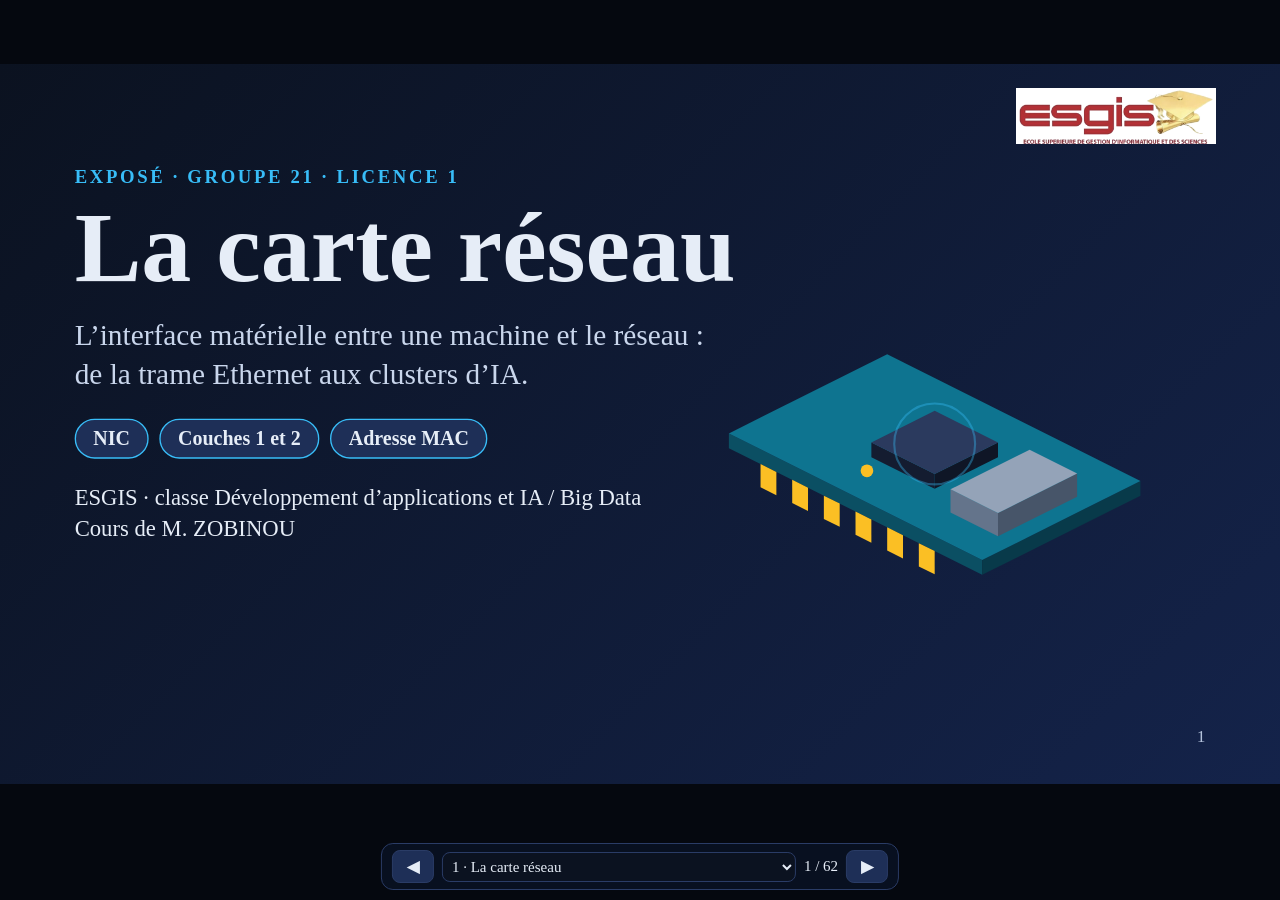
==== commit 9d5d6486: "Groupe 21 : parcours 5 personnes en 10 min, glissement depuis les pastilles, actions accélérées, lég" ====
--- a/slides/index.html
+++ b/slides/index.html
@@ -1,4 +1,4 @@
-<!doctype html><html lang="fr"><head><meta charset="utf-8"><meta name="viewport" content="width=device-width,initial-scale=1"><title>Diaporama · Groupe 17</title><style>
+<!doctype html><html lang="fr"><head><meta charset="utf-8"><meta name="viewport" content="width=device-width,initial-scale=1"><title>Diaporama · Groupe 21</title><style>
 
 :root{--card:#16233F;--line:#2A3C66;--ink:#E6EDF7;--mut:#B4C2DB;--cy:#38BDF8;--vi:#A78BFA;--am:#FBBF24;--gn:#34D399;--rd:#F87171}
 section{background:linear-gradient(135deg,#0B1220 0%,#14234A 100%);color:#E6EDF7;font-family:'Times New Roman',Times,'Liberation Serif',serif;padding:150px 112px 150px;}
@@ -69,7 +69,7 @@
 #nv button:hover{border-color:#38bdf8}
 #nv select{background:#0b1220;color:#e6edf7;border:1px solid #2a3c66;border-radius:8px;padding:5px;font:15px "Times New Roman",serif;max-width:46vw}
 </style></head><body><div id="st"><section id="s01-titre" data-n="1" data-transition="push" style="padding-top:150px"><img class="logo" src="../logo-esgis.png" alt="Logo ESGIS">
-<p class="tag drop" style="--i:0">EXPOSÉ · GROUPE 17 · LICENCE 1</p>
+<p class="tag drop" style="--i:0">EXPOSÉ · GROUPE 21 · LICENCE 1</p>
 <h1 class="rise" style="--i:1;font-size:150px;line-height:1.02;width:1000px;margin-bottom:26px">La carte réseau</h1>
 <p class="rise" style="--i:2;font-size:44px;width:980px;margin-bottom:36px">L’interface matérielle entre une machine et le réseau : de la trame Ethernet aux clusters d’IA.</p>
 <div style="display:flex;gap:16px;margin-bottom:36px"><p class="chip pop" style="--i:3">NIC</p><p class="chip pop" style="--i:4">Couches 1 et 2</p><p class="chip pop" style="--i:5">Adresse MAC</p></div>
@@ -78,19 +78,18 @@
 </section>
 <section id="s02-equipe" data-n="2" data-transition="magic">
 <img class="logo" src="../logo-esgis.png" alt="Logo ESGIS">
-<p class="tag drop" style="--i:0">GROUPE 17</p>
+<p class="tag drop" style="--i:0">GROUPE 21</p>
 <h2 class="rise" style="--i:1">Notre équipe</h2>
-<div class="grid3" style="margin-bottom:26px"><div class="card cy pop" style="--i:2;text-align:center;padding:22px 16px"><p class="num" style="font-size:64px">1</p><p style="font-size:38px;color:#E6EDF7;font-weight:700;margin-top:6px">OUMATE</p><p style="font-size:26px;color:#38BDF8;margin-top:6px">IA et Big Data</p><p style="font-size:28px;margin-top:8px">Ouverture, introduction, démos et conclusion</p></div><div class="card  pop" style="--i:3;text-align:center;padding:22px 16px"><p class="num" style="font-size:64px">2</p><p style="font-size:38px;color:#E6EDF7;font-weight:700;margin-top:6px">ODJI</p><p style="font-size:26px;color:#38BDF8;margin-top:6px">Développement d’applications</p><p style="font-size:28px;margin-top:8px">Ch. 1 et 2 : présentation, OSI et TCP/IP</p></div><div class="card  pop" style="--i:4;text-align:center;padding:22px 16px"><p class="num" style="font-size:64px">3</p><p style="font-size:38px;color:#E6EDF7;font-weight:700;margin-top:6px">HAMADOU</p><p style="font-size:26px;color:#38BDF8;margin-top:6px">Développement d’applications</p><p style="font-size:28px;margin-top:8px">Ch. 3 et 4.1 à 4.3 : composition, encapsulation</p></div><div class="card  pop" style="--i:5;text-align:center;padding:22px 16px"><p class="num" style="font-size:64px">4</p><p style="font-size:38px;color:#E6EDF7;font-weight:700;margin-top:6px">LAWSON-KINVI</p><p style="font-size:26px;color:#38BDF8;margin-top:6px">Développement d’applications</p><p style="font-size:28px;margin-top:8px">Ch. 4.4 à 4.7 et 5 : réception, adressage</p></div><div class="card  pop" style="--i:6;text-align:center;padding:22px 16px"><p class="num" style="font-size:64px">5</p><p style="font-size:38px;color:#E6EDF7;font-weight:700;margin-top:6px">KPAW’DEKPA</p><p style="font-size:26px;color:#38BDF8;margin-top:6px">IA et Big Data</p><p style="font-size:28px;margin-top:8px">Ch. 6 à 9 : types, caractéristiques, fonctions avancées</p></div><div class="card  pop" style="--i:7;text-align:center;padding:22px 16px"><p class="num" style="font-size:64px">6</p><p style="font-size:38px;color:#E6EDF7;font-weight:700;margin-top:6px">DEDO</p><p style="font-size:26px;color:#38BDF8;margin-top:6px">IA et Big Data</p><p style="font-size:28px;margin-top:8px">Ch. 10 à 12 : importance, pratique, FAQ</p></div></div>
-<p class="rise" style="--i:8;font-size:34px">ESGIS · Licence 1 · classe jumelée Développement d’applications et IA / Big Data · cours de M. ZOBINOU</p>
-<div class="rise strip" style="--i:9;position:absolute;left:112px;top:944px;width:1584px;height:70px"><svg viewBox="0 0 1584 70" width="1584" height="70" xmlns="http://www.w3.org/2000/svg"><rect x="60" y="8" width="84" height="54" rx="10" fill="#16233F" stroke="#38BDF8" stroke-width="3"/><rect x="74" y="20" width="56" height="8" rx="3" fill="#38BDF8" opacity=".55"/><circle cx="80" cy="48" r="5" fill="#34D399"><animate attributeName="opacity" values="1;.15;1" dur="1.4s" repeatCount="indefinite"/></circle><circle cx="100" cy="48" r="5" fill="#FBBF24"><animate attributeName="opacity" values=".2;1;.2" dur="0.9s" repeatCount="indefinite"/></circle><rect x="1500" y="8" width="84" height="54" rx="10" fill="#16233F" stroke="#34D399" stroke-width="3"/><rect x="1514" y="20" width="56" height="8" rx="3" fill="#34D399" opacity=".55"/><circle cx="1520" cy="48" r="5" fill="#34D399"><animate attributeName="opacity" values="1;.15;1" dur="1.4s" repeatCount="indefinite"/></circle><circle cx="1540" cy="48" r="5" fill="#FBBF24"><animate attributeName="opacity" values=".2;1;.2" dur="0.9s" repeatCount="indefinite"/></circle><path d="M144 35 H1500" stroke="#38BDF8" stroke-width="5" stroke-dasharray="14 12"><animate attributeName="stroke-dashoffset" from="52" to="0" dur="1.2s" repeatCount="indefinite"/></path><circle cx="150" cy="35" r="9" fill="#FBBF24"><animateMotion dur="2.4s" begin="0s" repeatCount="indefinite" path="M0 0 H1260"/></circle><circle cx="150" cy="35" r="9" fill="#FBBF24"><animateMotion dur="2.4s" begin="0.8s" repeatCount="indefinite" path="M0 0 H1260"/></circle><circle cx="1410" cy="35" r="9" fill="#34D399"><animateMotion dur="2.4s" begin="1.2s" repeatCount="indefinite" path="M0 0 H-1260"/></circle><circle cx="1410" cy="35" r="9" fill="#34D399"><animateMotion dur="2.4s" begin="0.3s" repeatCount="indefinite" path="M0 0 H-1260"/></circle></svg></div>
+<div style="display:grid;grid-template-columns:repeat(5,1fr);gap:18px;margin-bottom:30px"><div class="card cy pop" style="--i:2;text-align:center;padding:22px 14px"><p class="num" style="font-size:60px">1</p><p style="font-size:36px;color:#E6EDF7;font-weight:700;margin-top:6px">MICHELLE</p><p style="font-size:26px;color:#38BDF8;margin-top:6px">AKUESON · chef de groupe</p><p style="font-size:26px;margin-top:10px;line-height:1.3">Ouverture, présentation du groupe et chapitre 8 : adressage</p></div><div class="card  pop" style="--i:3;text-align:center;padding:22px 14px"><p class="num" style="font-size:60px">2</p><p style="font-size:36px;color:#E6EDF7;font-weight:700;margin-top:6px">OUMATE</p><p style="font-size:26px;color:#38BDF8;margin-top:6px">Razakou</p><p style="font-size:26px;margin-top:10px;line-height:1.3">Chapitres 1 à 5 : définition, OSI, composition, types, caractéristiques</p></div><div class="card  pop" style="--i:4;text-align:center;padding:22px 14px"><p class="num" style="font-size:60px">3</p><p style="font-size:36px;color:#E6EDF7;font-weight:700;margin-top:6px">ELISÉE</p><p style="font-size:26px;color:#38BDF8;margin-top:6px">DINAMOU DONKAMOU</p><p style="font-size:26px;margin-top:10px;line-height:1.3">Chapitres 6 et 7 : fonctionnement (cinq étapes) et fonctions avancées</p></div><div class="card  pop" style="--i:5;text-align:center;padding:22px 14px"><p class="num" style="font-size:60px">4</p><p style="font-size:36px;color:#E6EDF7;font-weight:700;margin-top:6px">LUCRÈCE</p><p style="font-size:26px;color:#38BDF8;margin-top:6px">DHOSSOU</p><p style="font-size:26px;margin-top:10px;line-height:1.3">Chapitre 9 : avantages et inconvénients</p></div><div class="card  pop" style="--i:6;text-align:center;padding:22px 14px"><p class="num" style="font-size:60px">5</p><p style="font-size:36px;color:#E6EDF7;font-weight:700;margin-top:6px">THÉODORE</p><p style="font-size:26px;color:#38BDF8;margin-top:6px">LAWSON-KINVI</p><p style="font-size:26px;margin-top:10px;line-height:1.3">Chapitres 10 et 11 : importance IA / Big Data, pratique, conclusion</p></div></div>
+<p class="rise" style="--i:8;font-size:34px;margin-top:6px">ESGIS · Licence 1 · classe jumelée Développement d’applications et IA / Big Data · cours de M. ZOBINOU</p>
 
 </section>
 
 <section id="s03-sommaire" data-n="3" data-transition="magic">
 <img class="logo" src="../logo-esgis.png" alt="Logo ESGIS">
-<p class="tag drop" style="--i:0">PLAN · COMME DANS LE DOSSIER</p>
+<p class="tag drop" style="--i:0">PLAN · DANS L’ORDRE DE PASSAGE</p>
 <h2 class="rise" style="--i:1">Sommaire</h2>
-<div style="display:grid;grid-template-columns:1fr 1fr 1fr;gap:14px 20px"><div class="step slidein" style="--i:2;margin:0;padding:10px 18px;display:block"><p style="font-size:32px;color:#E6EDF7;font-weight:700">Introduction</p><p style="font-size:26px;color:#B4C2DB">Contexte et problématique</p></div><div class="step slidein" style="--i:3;margin:0;padding:10px 18px;display:block"><p style="font-size:32px;color:#E6EDF7;font-weight:700">1. Présentation</p><p style="font-size:26px;color:#B4C2DB">Définition, exemples, histoire</p></div><div class="step slidein" style="--i:4;margin:0;padding:10px 18px;display:block"><p style="font-size:32px;color:#E6EDF7;font-weight:700">2. OSI et TCP/IP</p><p style="font-size:26px;color:#B4C2DB">Couches 1 et 2</p></div><div class="step slidein" style="--i:5;margin:0;padding:10px 18px;display:block"><p style="font-size:32px;color:#E6EDF7;font-weight:700">3. Composition</p><p style="font-size:26px;color:#B4C2DB">Les pièces de la carte</p></div><div class="step slidein" style="--i:6;margin:0;padding:10px 18px;display:block"><p style="font-size:32px;color:#E6EDF7;font-weight:700">4. Fonctionnement</p><p style="font-size:26px;color:#B4C2DB">Trame, émission, réception</p></div><div class="step slidein" style="--i:7;margin:0;padding:10px 18px;display:block"><p style="font-size:32px;color:#E6EDF7;font-weight:700">5. Adressage</p><p style="font-size:26px;color:#B4C2DB">MAC, IP, ARP</p></div><div class="step slidein" style="--i:8;margin:0;padding:10px 18px;display:block"><p style="font-size:32px;color:#E6EDF7;font-weight:700">6. Types de cartes</p><p style="font-size:26px;color:#B4C2DB">Ethernet, Wi-Fi, fibre…</p></div><div class="step slidein" style="--i:9;margin:0;padding:10px 18px;display:block"><p style="font-size:32px;color:#E6EDF7;font-weight:700">7. Caractéristiques</p><p style="font-size:26px;color:#B4C2DB">Débit, latence, MTU</p></div><div class="step slidein" style="--i:10;margin:0;padding:10px 18px;display:block"><p style="font-size:32px;color:#E6EDF7;font-weight:700">8. Fonctions avancées</p><p style="font-size:26px;color:#B4C2DB">Offload, virtualisation, DPU</p></div><div class="step slidein" style="--i:11;margin:0;padding:10px 18px;display:block"><p style="font-size:32px;color:#E6EDF7;font-weight:700">9. Avantages et limites</p><p style="font-size:26px;color:#B4C2DB">Bilan</p></div><div class="step slidein" style="--i:12;margin:0;padding:10px 18px;display:block"><p style="font-size:32px;color:#E6EDF7;font-weight:700">10. Importance</p><p style="font-size:26px;color:#B4C2DB">Dev, IA, Big Data</p></div><div class="step slidein" style="--i:13;margin:0;padding:10px 18px;display:block"><p style="font-size:32px;color:#E6EDF7;font-weight:700">11. En pratique</p><p style="font-size:26px;color:#B4C2DB">Choisir, diagnostiquer, sécuriser</p></div><div class="step slidein" style="--i:14;margin:0;padding:10px 18px;display:block"><p style="font-size:32px;color:#E6EDF7;font-weight:700">12. FAQ</p><p style="font-size:26px;color:#B4C2DB">Questions fréquentes</p></div></div>
+<div style="display:grid;grid-template-columns:1fr 1fr 1fr;gap:14px 20px"><div class="step slidein" style="--i:2;margin:0;padding:10px 18px;display:block;border-left:6px solid #38BDF8"><p style="font-size:32px;color:#E6EDF7;font-weight:700">Introduction</p><p style="font-size:26px;color:#B4C2DB">Contexte et problématique</p><p style="font-size:24px;color:#38BDF8;font-weight:700">Oumate</p></div><div class="step slidein" style="--i:3;margin:0;padding:10px 18px;display:block;border-left:6px solid #38BDF8"><p style="font-size:32px;color:#E6EDF7;font-weight:700">1. Présentation</p><p style="font-size:26px;color:#B4C2DB">Définition, exemples, histoire</p><p style="font-size:24px;color:#38BDF8;font-weight:700">Oumate</p></div><div class="step slidein" style="--i:4;margin:0;padding:10px 18px;display:block;border-left:6px solid #38BDF8"><p style="font-size:32px;color:#E6EDF7;font-weight:700">2. OSI et TCP/IP</p><p style="font-size:26px;color:#B4C2DB">Couches 1 et 2</p><p style="font-size:24px;color:#38BDF8;font-weight:700">Oumate</p></div><div class="step slidein" style="--i:5;margin:0;padding:10px 18px;display:block;border-left:6px solid #38BDF8"><p style="font-size:32px;color:#E6EDF7;font-weight:700">3. Composition</p><p style="font-size:26px;color:#B4C2DB">Les pièces de la carte</p><p style="font-size:24px;color:#38BDF8;font-weight:700">Oumate</p></div><div class="step slidein" style="--i:6;margin:0;padding:10px 18px;display:block;border-left:6px solid #38BDF8"><p style="font-size:32px;color:#E6EDF7;font-weight:700">4. Types de cartes</p><p style="font-size:26px;color:#B4C2DB">Ethernet, Wi-Fi, fibre…</p><p style="font-size:24px;color:#38BDF8;font-weight:700">Oumate</p></div><div class="step slidein" style="--i:7;margin:0;padding:10px 18px;display:block;border-left:6px solid #38BDF8"><p style="font-size:32px;color:#E6EDF7;font-weight:700">5. Caractéristiques</p><p style="font-size:26px;color:#B4C2DB">Débit, latence, MTU</p><p style="font-size:24px;color:#38BDF8;font-weight:700">Oumate</p></div><div class="step slidein" style="--i:8;margin:0;padding:10px 18px;display:block;border-left:6px solid #A78BFA"><p style="font-size:32px;color:#E6EDF7;font-weight:700">6. Fonctionnement</p><p style="font-size:26px;color:#B4C2DB">Cinq étapes, trame, émission, réception</p><p style="font-size:24px;color:#A78BFA;font-weight:700">Élisée</p></div><div class="step slidein" style="--i:9;margin:0;padding:10px 18px;display:block;border-left:6px solid #A78BFA"><p style="font-size:32px;color:#E6EDF7;font-weight:700">7. Fonctions avancées</p><p style="font-size:26px;color:#B4C2DB">Offload, virtualisation, DPU</p><p style="font-size:24px;color:#A78BFA;font-weight:700">Élisée</p></div><div class="step slidein" style="--i:10;margin:0;padding:10px 18px;display:block;border-left:6px solid #FBBF24"><p style="font-size:32px;color:#E6EDF7;font-weight:700">8. Adressage</p><p style="font-size:26px;color:#B4C2DB">MAC, IP, ARP</p><p style="font-size:24px;color:#FBBF24;font-weight:700">Michelle</p></div><div class="step slidein" style="--i:11;margin:0;padding:10px 18px;display:block;border-left:6px solid #F472B6"><p style="font-size:32px;color:#E6EDF7;font-weight:700">9. Avantages et limites</p><p style="font-size:26px;color:#B4C2DB">Bilan</p><p style="font-size:24px;color:#F472B6;font-weight:700">Lucrèce</p></div><div class="step slidein" style="--i:12;margin:0;padding:10px 18px;display:block;border-left:6px solid #34D399"><p style="font-size:32px;color:#E6EDF7;font-weight:700">10. Importance</p><p style="font-size:26px;color:#B4C2DB">Développeur, IA, Big Data</p><p style="font-size:24px;color:#34D399;font-weight:700">Théodore</p></div><div class="step slidein" style="--i:13;margin:0;padding:10px 18px;display:block;border-left:6px solid #34D399"><p style="font-size:32px;color:#E6EDF7;font-weight:700">11. Pratique</p><p style="font-size:26px;color:#B4C2DB">Choisir, installer, diagnostiquer, sécuriser</p><p style="font-size:24px;color:#34D399;font-weight:700">Théodore</p></div></div>
 <div class="rise strip" style="--i:9;position:absolute;left:112px;top:944px;width:1584px;height:70px"><svg viewBox="0 0 1584 70" width="1584" height="70" xmlns="http://www.w3.org/2000/svg"><rect x="60" y="8" width="84" height="54" rx="10" fill="#16233F" stroke="#38BDF8" stroke-width="3"/><rect x="74" y="20" width="56" height="8" rx="3" fill="#38BDF8" opacity=".55"/><circle cx="80" cy="48" r="5" fill="#34D399"><animate attributeName="opacity" values="1;.15;1" dur="1.8s" repeatCount="indefinite"/></circle><circle cx="100" cy="48" r="5" fill="#FBBF24"><animate attributeName="opacity" values=".2;1;.2" dur="0.9s" repeatCount="indefinite"/></circle><rect x="1500" y="8" width="84" height="54" rx="10" fill="#16233F" stroke="#34D399" stroke-width="3"/><rect x="1514" y="20" width="56" height="8" rx="3" fill="#34D399" opacity=".55"/><circle cx="1520" cy="48" r="5" fill="#34D399"><animate attributeName="opacity" values="1;.15;1" dur="1.8s" repeatCount="indefinite"/></circle><circle cx="1540" cy="48" r="5" fill="#FBBF24"><animate attributeName="opacity" values=".2;1;.2" dur="0.9s" repeatCount="indefinite"/></circle><path d="M144 35 H1500" stroke="#38BDF8" stroke-width="5" stroke-dasharray="14 12"><animate attributeName="stroke-dashoffset" from="52" to="0" dur="1.2s" repeatCount="indefinite"/></path><circle cx="150" cy="35" r="9" fill="#FBBF24"><animateMotion dur="2.2s" begin="0.0s" repeatCount="indefinite" path="M0 0 H1260"/></circle><circle cx="150" cy="35" r="9" fill="#FBBF24"><animateMotion dur="2.2s" begin="0.55s" repeatCount="indefinite" path="M0 0 H1260"/></circle><circle cx="150" cy="35" r="9" fill="#FBBF24"><animateMotion dur="2.2s" begin="1.1s" repeatCount="indefinite" path="M0 0 H1260"/></circle><circle cx="150" cy="35" r="9" fill="#FBBF24"><animateMotion dur="2.2s" begin="1.6500000000000001s" repeatCount="indefinite" path="M0 0 H1260"/></circle></svg></div>
 
 </section>
@@ -203,256 +202,270 @@
 
 </section>
 
-<section id="s16-encapsulation" data-n="16" data-transition="push">
+<section id="s31-ethernet" data-n="16" data-transition="push">
 <p class="ghost">4</p><img class="logo" src="../logo-esgis.png" alt="Logo ESGIS">
-<p class="tag drop" style="--i:0">4.1 · FONCTIONNEMENT</p>
+<p class="tag drop" style="--i:0">4.1 · CARTE ETHERNET</p>
+<h2 class="rise" style="--i:1">Filaire : Ethernet (IEEE 802.3)</h2>
+<div class="row"><div class="card cy pop" style="--i:2;"><h3>Principe</h3><p>Câble à paires torsadées + connecteur <b>RJ45</b>.</p></div><div class="card gn pop" style="--i:3;"><h3>Atouts</h3><p>Stable, rapide, peu sensible aux interférences, plus sûr que la radio.</p></div><div class="card rd pop" style="--i:4;"><h3>Limite</h3><p>Le câble limite la mobilité.</p></div></div><div style="margin-top:26px"><div style="width:100%"><div class="flowrow" style="margin-bottom:6px;width:100%"><p class="fh" style="--i:6;width:calc(22% - 10px);flex:none">Câble</p><p class="fh" style="--i:6;width:calc(40% - 10px);flex:none">Débit typique</p><p class="fh" style="--i:6;width:calc(38% - 10px);flex:none">Usage</p></div><div class="flowrow" style="width:100%"><div class="fb k" style="--i:7.0;width:calc(22% - 10px);flex:none;box-sizing:border-box">Cat 5e</div><div class="fb" style="--i:7.4;width:calc(40% - 10px);flex:none;box-sizing:border-box">1 Gbit/s</div><div class="fb" style="--i:7.8;width:calc(38% - 10px);flex:none;box-sizing:border-box">Maison, bureau</div></div><div class="flowrow" style="width:100%"><div class="fb k" style="--i:8.0;width:calc(22% - 10px);flex:none;box-sizing:border-box">Cat 6 / 6A</div><div class="fb" style="--i:8.4;width:calc(40% - 10px);flex:none;box-sizing:border-box">jusqu’à 10 Gbit/s sur 100 m</div><div class="fb" style="--i:8.8;width:calc(38% - 10px);flex:none;box-sizing:border-box">Serveurs, studios</div></div></div></div>
+<div class="rise strip" style="--i:9;position:absolute;left:112px;top:944px;width:1584px;height:70px"><svg viewBox="0 0 1584 70" width="1584" height="70" xmlns="http://www.w3.org/2000/svg"><rect x="60" y="8" width="84" height="54" rx="10" fill="#16233F" stroke="#38BDF8" stroke-width="3"/><rect x="74" y="20" width="56" height="8" rx="3" fill="#38BDF8" opacity=".55"/><circle cx="80" cy="48" r="5" fill="#34D399"><animate attributeName="opacity" values="1;.15;1" dur="1.0s" repeatCount="indefinite"/></circle><circle cx="100" cy="48" r="5" fill="#FBBF24"><animate attributeName="opacity" values=".2;1;.2" dur="0.9s" repeatCount="indefinite"/></circle><rect x="1500" y="8" width="84" height="54" rx="10" fill="#16233F" stroke="#34D399" stroke-width="3"/><rect x="1514" y="20" width="56" height="8" rx="3" fill="#34D399" opacity=".55"/><circle cx="1520" cy="48" r="5" fill="#34D399"><animate attributeName="opacity" values="1;.15;1" dur="1.0s" repeatCount="indefinite"/></circle><circle cx="1540" cy="48" r="5" fill="#FBBF24"><animate attributeName="opacity" values=".2;1;.2" dur="0.9s" repeatCount="indefinite"/></circle><path d="M144 35 H1500" stroke="#38BDF8" stroke-width="5" stroke-dasharray="14 12"><animate attributeName="stroke-dashoffset" from="52" to="0" dur="1.2s" repeatCount="indefinite"/></path><circle cx="150" cy="35" r="9" fill="#FBBF24"><animateMotion dur="2.2s" begin="0.0s" repeatCount="indefinite" path="M0 0 H1260"/></circle><circle cx="150" cy="35" r="9" fill="#FBBF24"><animateMotion dur="2.2s" begin="0.55s" repeatCount="indefinite" path="M0 0 H1260"/></circle><circle cx="150" cy="35" r="9" fill="#FBBF24"><animateMotion dur="2.2s" begin="1.1s" repeatCount="indefinite" path="M0 0 H1260"/></circle><circle cx="150" cy="35" r="9" fill="#FBBF24"><animateMotion dur="2.2s" begin="1.6500000000000001s" repeatCount="indefinite" path="M0 0 H1260"/></circle></svg></div>
+
+</section>
+
+<section id="s32-wifi" data-n="17" data-transition="magic">
+<img class="logo" src="../logo-esgis.png" alt="Logo ESGIS">
+<p class="tag drop" style="--i:0">4.2 · CARTE WI-FI</p>
+<h2 class="rise" style="--i:1">Sans fil : Wi-Fi (IEEE 802.11)</h2>
+<div class="row" style="align-items:center"><div style="flex:none"><div class="rise" style="--i:2;position:relative;width:900px;height:440px;"><svg viewBox="0 0 900 440" width="900" height="440" style="display:block" xmlns="http://www.w3.org/2000/svg"><line x1="10" y1="380" x2="890" y2="380" stroke="#2A3C66" stroke-width="3"/><g class="grow" style="--i:0"><rect x="40" y="366" width="170" height="14" rx="12" fill="#38BDF8"/></g><g class="grow" style="--i:1"><rect x="255" y="327.56" width="170" height="52.44" rx="12" fill="#38BDF8"/></g><g class="grow" style="--i:2"><rect x="470" y="307.04" width="170" height="72.96" rx="12" fill="#38BDF8"/></g><g class="grow" style="--i:3"><rect x="685" y="30.400000000000034" width="170" height="349.59999999999997" rx="12" fill="#A78BFA"/></g></svg><p class="in" style="--i:1;position:absolute;left:0px;top:328px;width:250.0px;text-align:center;font-size:32px;font-weight:700;color:#E6EDF7;line-height:1.1">0.6</p><p class="" style="--i:0;position:absolute;left:0px;top:397px;width:250.0px;text-align:center;font-size:26px;font-weight:400;color:#B4C2DB;line-height:1.1">Wi-Fi 4</p><p class="in" style="--i:2;position:absolute;left:0px;top:289px;width:680.0px;text-align:center;font-size:32px;font-weight:700;color:#E6EDF7;line-height:1.1">6.9</p><p class="" style="--i:0;position:absolute;left:0px;top:397px;width:680.0px;text-align:center;font-size:26px;font-weight:400;color:#B4C2DB;line-height:1.1">Wi-Fi 5</p><p class="in" style="--i:3;position:absolute;left:210px;top:269px;width:690.0px;text-align:center;font-size:32px;font-weight:700;color:#E6EDF7;line-height:1.1">9.6</p><p class="" style="--i:0;position:absolute;left:210px;top:397px;width:690.0px;text-align:center;font-size:26px;font-weight:400;color:#B4C2DB;line-height:1.1">Wi-Fi 6/6E</p><p class="in" style="--i:4;position:absolute;left:640px;top:-8px;width:260.0px;text-align:center;font-size:32px;font-weight:700;color:#E6EDF7;line-height:1.1">46</p><p class="" style="--i:0;position:absolute;left:640px;top:397px;width:260.0px;text-align:center;font-size:26px;font-weight:400;color:#B4C2DB;line-height:1.1">Wi-Fi 7</p></div><p style="font-size:26px;text-align:center">Débit théorique max (Gbit/s)</p></div><div class="col"><div style="width:100%"><div class="flowrow" style="margin-bottom:6px;width:100%"><p class="fh" style="--i:3;width:calc(30% - 10px);flex:none">Nom</p><p class="fh" style="--i:3;width:calc(30% - 10px);flex:none">Norme</p><p class="fh" style="--i:3;width:calc(40% - 10px);flex:none">Bandes</p></div><div class="flowrow" style="width:100%"><div class="fb k" style="--i:4.0;width:calc(30% - 10px);flex:none;box-sizing:border-box">Wi-Fi 4</div><div class="fb" style="--i:4.4;width:calc(30% - 10px);flex:none;box-sizing:border-box">802.11n</div><div class="fb" style="--i:4.8;width:calc(40% - 10px);flex:none;box-sizing:border-box">2,4 · 5 GHz</div></div><div class="flowrow" style="width:100%"><div class="fb k" style="--i:5.0;width:calc(30% - 10px);flex:none;box-sizing:border-box">Wi-Fi 5</div><div class="fb" style="--i:5.4;width:calc(30% - 10px);flex:none;box-sizing:border-box">802.11ac</div><div class="fb" style="--i:5.8;width:calc(40% - 10px);flex:none;box-sizing:border-box">5 GHz</div></div><div class="flowrow" style="width:100%"><div class="fb k" style="--i:6.0;width:calc(30% - 10px);flex:none;box-sizing:border-box">Wi-Fi 6/6E</div><div class="fb" style="--i:6.4;width:calc(30% - 10px);flex:none;box-sizing:border-box">802.11ax</div><div class="fb" style="--i:6.8;width:calc(40% - 10px);flex:none;box-sizing:border-box">2,4 · 5 · (6) GHz</div></div><div class="flowrow" style="width:100%"><div class="fb k" style="--i:7.0;width:calc(30% - 10px);flex:none;box-sizing:border-box">Wi-Fi 7</div><div class="fb" style="--i:7.4;width:calc(30% - 10px);flex:none;box-sizing:border-box">802.11be</div><div class="fb" style="--i:7.8;width:calc(40% - 10px);flex:none;box-sizing:border-box">2,4 · 5 · 6 GHz</div></div></div><p class="rise" style="--i:6;font-size:30px;margin-top:16px"><b>+</b> mobilité · <b>–</b> distance, murs, interférences, canal partagé. Le débit réel est bien inférieur au maximum.</p></div></div>
+<div class="rise strip" style="--i:9;position:absolute;left:112px;top:944px;width:1584px;height:70px"><svg viewBox="0 0 1584 70" width="1584" height="70" xmlns="http://www.w3.org/2000/svg"><rect x="60" y="8" width="84" height="54" rx="10" fill="#16233F" stroke="#38BDF8" stroke-width="3"/><rect x="74" y="20" width="56" height="8" rx="3" fill="#38BDF8" opacity=".55"/><circle cx="80" cy="48" r="5" fill="#34D399"><animate attributeName="opacity" values="1;.15;1" dur="1.4s" repeatCount="indefinite"/></circle><circle cx="100" cy="48" r="5" fill="#FBBF24"><animate attributeName="opacity" values=".2;1;.2" dur="0.9s" repeatCount="indefinite"/></circle><rect x="1500" y="8" width="84" height="54" rx="10" fill="#16233F" stroke="#A78BFA" stroke-width="3"/><rect x="1514" y="20" width="56" height="8" rx="3" fill="#A78BFA" opacity=".55"/><circle cx="1520" cy="48" r="5" fill="#34D399"><animate attributeName="opacity" values="1;.15;1" dur="1.4s" repeatCount="indefinite"/></circle><circle cx="1540" cy="48" r="5" fill="#FBBF24"><animate attributeName="opacity" values=".2;1;.2" dur="0.9s" repeatCount="indefinite"/></circle><path d="M750 35 A60 60 0 0 1 870 35" fill="none" stroke="#38BDF8" stroke-width="4" opacity="0"><animate attributeName="opacity" values="0;.9;0" dur="2.4s" begin="0.0s" repeatCount="indefinite"/></path><path d="M690 35 A120 120 0 0 1 930 35" fill="none" stroke="#38BDF8" stroke-width="4" opacity="0"><animate attributeName="opacity" values="0;.9;0" dur="2.4s" begin="0.5s" repeatCount="indefinite"/></path><path d="M630 35 A180 180 0 0 1 990 35" fill="none" stroke="#38BDF8" stroke-width="4" opacity="0"><animate attributeName="opacity" values="0;.9;0" dur="2.4s" begin="1.0s" repeatCount="indefinite"/></path><path d="M570 35 A240 240 0 0 1 1050 35" fill="none" stroke="#38BDF8" stroke-width="4" opacity="0"><animate attributeName="opacity" values="0;.9;0" dur="2.4s" begin="1.5s" repeatCount="indefinite"/></path><circle cx="810" cy="35" r="10" fill="#38BDF8"/></svg></div>
+
+</section>
+
+<section id="s33-fibre" data-n="18" data-transition="magic">
+<img class="logo" src="../logo-esgis.png" alt="Logo ESGIS">
+<p class="tag drop" style="--i:0">4.3 · CARTE À FIBRE OPTIQUE</p>
+<h2 class="rise" style="--i:1">Fibre : la lumière comme signal</h2>
+<div class="row"><div class="card cy pop" style="--i:2;"><h3>Principe</h3><p>Le module SFP, SFP+ ou QSFP convertit le signal électrique en <b>impulsions lumineuses</b>.</p></div><div class="card gn pop" style="--i:3;"><h3>Atouts</h3><p>Très haut débit (10 à 400 Gbit/s), insensible aux perturbations électromagnétiques, longues distances.</p></div><div class="card rd pop" style="--i:4;"><h3>Limites</h3><p>Coût plus élevé, installation spécialisée.</p></div></div><div class="row" style="margin-top:26px"><p class="chip pop" style="--i:6">SFP 1G</p><p class="chip pop" style="--i:7">SFP+ 10G</p><p class="chip pop" style="--i:8">SFP28 25G</p><p class="chip pop" style="--i:9">QSFP28 100G</p><p class="chip pop" style="--i:10">QSFP-DD 400G</p></div>
+<div class="rise strip" style="--i:9;position:absolute;left:112px;top:944px;width:1584px;height:70px"><svg viewBox="0 0 1584 70" width="1584" height="70" xmlns="http://www.w3.org/2000/svg"><rect x="60" y="8" width="84" height="54" rx="10" fill="#16233F" stroke="#FBBF24" stroke-width="3"/><rect x="74" y="20" width="56" height="8" rx="3" fill="#FBBF24" opacity=".55"/><circle cx="80" cy="48" r="5" fill="#34D399"><animate attributeName="opacity" values="1;.15;1" dur="1.8s" repeatCount="indefinite"/></circle><circle cx="100" cy="48" r="5" fill="#FBBF24"><animate attributeName="opacity" values=".2;1;.2" dur="0.9s" repeatCount="indefinite"/></circle><rect x="1500" y="8" width="84" height="54" rx="10" fill="#16233F" stroke="#FBBF24" stroke-width="3"/><rect x="1514" y="20" width="56" height="8" rx="3" fill="#FBBF24" opacity=".55"/><circle cx="1520" cy="48" r="5" fill="#34D399"><animate attributeName="opacity" values="1;.15;1" dur="1.8s" repeatCount="indefinite"/></circle><circle cx="1540" cy="48" r="5" fill="#FBBF24"><animate attributeName="opacity" values=".2;1;.2" dur="0.9s" repeatCount="indefinite"/></circle><path d="M144 35 H1500" stroke="#FBBF24" stroke-width="6" opacity=".35"/><circle cx="150" cy="35" r="9" fill="#FDE68A"><animateMotion dur="2.8s" begin="0.0s" repeatCount="indefinite" path="M0 0 H1260"/></circle><circle cx="150" cy="35" r="9" fill="#FDE68A"><animateMotion dur="2.8s" begin="0.7s" repeatCount="indefinite" path="M0 0 H1260"/></circle><circle cx="150" cy="35" r="9" fill="#FDE68A"><animateMotion dur="2.8s" begin="1.4s" repeatCount="indefinite" path="M0 0 H1260"/></circle><circle cx="150" cy="35" r="9" fill="#FDE68A"><animateMotion dur="2.8s" begin="2.0999999999999996s" repeatCount="indefinite" path="M0 0 H1260"/></circle></svg></div>
+
+</section>
+
+<section id="s34-bluetooth" data-n="19" data-transition="magic">
+<img class="logo" src="../logo-esgis.png" alt="Logo ESGIS">
+<p class="tag drop" style="--i:0">4.4 · CARTE BLUETOOTH</p>
+<h2 class="rise" style="--i:1">Bluetooth : courte distance</h2>
+<div class="row"><div class="card cy rise" style="--i:2;"><h3>Usage</h3><p>Casque, clavier, souris, montre connectée.</p></div><div class="card  rise" style="--i:3;"><h3>Portée</h3><p>Quelques mètres.</p></div><div class="card gn rise" style="--i:4;"><h3>Atout</h3><p>Très faible consommation.</p></div><div class="card rd rise" style="--i:5;"><h3>Limite</h3><p>Débit faible : ne remplace pas le Wi-Fi.</p></div></div>
+<div class="rise strip" style="--i:9;position:absolute;left:112px;top:944px;width:1584px;height:70px"><svg viewBox="0 0 1584 70" width="1584" height="70" xmlns="http://www.w3.org/2000/svg"><rect x="60" y="8" width="84" height="54" rx="10" fill="#16233F" stroke="#60A5FA" stroke-width="3"/><rect x="74" y="20" width="56" height="8" rx="3" fill="#60A5FA" opacity=".55"/><circle cx="80" cy="48" r="5" fill="#34D399"><animate attributeName="opacity" values="1;.15;1" dur="1.0s" repeatCount="indefinite"/></circle><circle cx="100" cy="48" r="5" fill="#FBBF24"><animate attributeName="opacity" values=".2;1;.2" dur="0.9s" repeatCount="indefinite"/></circle><rect x="1500" y="8" width="84" height="54" rx="10" fill="#16233F" stroke="#60A5FA" stroke-width="3"/><rect x="1514" y="20" width="56" height="8" rx="3" fill="#60A5FA" opacity=".55"/><circle cx="1520" cy="48" r="5" fill="#34D399"><animate attributeName="opacity" values="1;.15;1" dur="1.0s" repeatCount="indefinite"/></circle><circle cx="1540" cy="48" r="5" fill="#FBBF24"><animate attributeName="opacity" values=".2;1;.2" dur="0.9s" repeatCount="indefinite"/></circle><path d="M144 35 H1500" stroke="#60A5FA" stroke-width="3" stroke-dasharray="4 28"><animate attributeName="stroke-dashoffset" from="64" to="0" dur="1.6s" repeatCount="indefinite"/></path><circle cx="150" cy="35" r="9" fill="#93C5FD"><animateMotion dur="3s" begin="0s" repeatCount="indefinite" path="M0 0 H1260"/></circle><circle cx="1410" cy="35" r="9" fill="#93C5FD"><animateMotion dur="3s" begin="1.5s" repeatCount="indefinite" path="M0 0 H-1260"/></circle></svg></div>
+
+</section>
+
+<section id="s35-formes" data-n="20" data-transition="magic">
+<img class="logo" src="../logo-esgis.png" alt="Logo ESGIS">
+<p class="tag drop" style="--i:0">4.5 · SELON LA FORME</p>
+<h2 class="rise" style="--i:1">Intégrée, PCIe ou USB</h2>
+<div class="row"><div class="card cy pop" style="--i:2;"><h3>Carte intégrée</h3><p>Soudée sur la carte mère ; prête à l’emploi, peu évolutive.</p></div><div class="card vi pop" style="--i:3;"><h3>Carte PCIe</h3><p>Barrette dans un slot PCI Express : plus de débit (2,5 à 100 Gbit/s) et de ports.</p></div><div class="card am pop" style="--i:4;"><h3>Adaptateur USB</h3><p>Ajoute Ethernet ou Wi-Fi à une machine qui n’en a pas ; performances parfois inférieures.</p></div></div>
+<div class="rise strip" style="--i:9;position:absolute;left:112px;top:944px;width:1584px;height:70px"><svg viewBox="0 0 1584 70" width="1584" height="70" xmlns="http://www.w3.org/2000/svg"><rect x="60" y="8" width="84" height="54" rx="10" fill="#16233F" stroke="#38BDF8" stroke-width="3"/><rect x="74" y="20" width="56" height="8" rx="3" fill="#38BDF8" opacity=".55"/><circle cx="80" cy="48" r="5" fill="#34D399"><animate attributeName="opacity" values="1;.15;1" dur="1.4s" repeatCount="indefinite"/></circle><circle cx="100" cy="48" r="5" fill="#FBBF24"><animate attributeName="opacity" values=".2;1;.2" dur="0.9s" repeatCount="indefinite"/></circle><rect x="1500" y="8" width="84" height="54" rx="10" fill="#16233F" stroke="#34D399" stroke-width="3"/><rect x="1514" y="20" width="56" height="8" rx="3" fill="#34D399" opacity=".55"/><circle cx="1520" cy="48" r="5" fill="#34D399"><animate attributeName="opacity" values="1;.15;1" dur="1.4s" repeatCount="indefinite"/></circle><circle cx="1540" cy="48" r="5" fill="#FBBF24"><animate attributeName="opacity" values=".2;1;.2" dur="0.9s" repeatCount="indefinite"/></circle><path d="M144 35 H1500" stroke="#38BDF8" stroke-width="5" stroke-dasharray="14 12"><animate attributeName="stroke-dashoffset" from="52" to="0" dur="1.2s" repeatCount="indefinite"/></path><circle cx="150" cy="35" r="9" fill="#FBBF24"><animateMotion dur="2.4s" begin="0s" repeatCount="indefinite" path="M0 0 H1260"/></circle><circle cx="150" cy="35" r="9" fill="#FBBF24"><animateMotion dur="2.4s" begin="0.8s" repeatCount="indefinite" path="M0 0 H1260"/></circle><circle cx="1410" cy="35" r="9" fill="#34D399"><animateMotion dur="2.4s" begin="1.2s" repeatCount="indefinite" path="M0 0 H-1260"/></circle><circle cx="1410" cy="35" r="9" fill="#34D399"><animateMotion dur="2.4s" begin="0.3s" repeatCount="indefinite" path="M0 0 H-1260"/></circle></svg></div>
+
+</section>
+
+<section id="s36-comparatif" data-n="21" data-transition="magic">
+<p class="ghost">4</p><img class="logo" src="../logo-esgis.png" alt="Logo ESGIS">
+<p class="tag drop" style="--i:0">4.6 · TABLEAU COMPARATIF</p>
+<h2 class="rise" style="--i:1">Comparer les types</h2>
+<div style="width:100%"><div class="flowrow" style="margin-bottom:6px;width:100%"><p class="fh" style="--i:2;width:calc(12% - 10px);flex:none">Type</p><p class="fh" style="--i:2;width:calc(18% - 10px);flex:none">Support / norme</p><p class="fh" style="--i:2;width:calc(17% - 10px);flex:none">Débit courant</p><p class="fh" style="--i:2;width:calc(14% - 10px);flex:none">Portée</p><p class="fh" style="--i:2;width:calc(19% - 10px);flex:none">Atouts</p><p class="fh" style="--i:2;width:calc(20% - 10px);flex:none">Limites</p></div><div class="flowrow" style="width:100%"><div class="fb k" style="--i:3.0;width:calc(12% - 10px);flex:none;box-sizing:border-box">Ethernet</div><div class="fb" style="--i:3.4;width:calc(18% - 10px);flex:none;box-sizing:border-box">Cuivre · 802.3</div><div class="fb" style="--i:3.8;width:calc(17% - 10px);flex:none;box-sizing:border-box">1–10 Gbit/s</div><div class="fb" style="--i:4.2;width:calc(14% - 10px);flex:none;box-sizing:border-box">100 m</div><div class="fb" style="--i:4.6;width:calc(19% - 10px);flex:none;box-sizing:border-box">Stable, sûr</div><div class="fb" style="--i:5.0;width:calc(20% - 10px);flex:none;box-sizing:border-box">Câble</div></div><div class="flowrow" style="width:100%"><div class="fb k" style="--i:4.0;width:calc(12% - 10px);flex:none;box-sizing:border-box">Wi-Fi</div><div class="fb" style="--i:4.4;width:calc(18% - 10px);flex:none;box-sizing:border-box">Radio · 802.11</div><div class="fb" style="--i:4.8;width:calc(17% - 10px);flex:none;box-sizing:border-box">0,3–2 Gbit/s réels</div><div class="fb" style="--i:5.2;width:calc(14% - 10px);flex:none;box-sizing:border-box">dizaines de m</div><div class="fb" style="--i:5.6;width:calc(19% - 10px);flex:none;box-sizing:border-box">Mobilité</div><div class="fb" style="--i:6.0;width:calc(20% - 10px);flex:none;box-sizing:border-box">Distance, interférences</div></div><div class="flowrow" style="width:100%"><div class="fb k" style="--i:5.0;width:calc(12% - 10px);flex:none;box-sizing:border-box">Fibre</div><div class="fb" style="--i:5.4;width:calc(18% - 10px);flex:none;box-sizing:border-box">Lumière · SFP+</div><div class="fb" style="--i:5.8;width:calc(17% - 10px);flex:none;box-sizing:border-box">10–400 Gbit/s</div><div class="fb" style="--i:6.2;width:calc(14% - 10px);flex:none;box-sizing:border-box">jusqu’à des km</div><div class="fb" style="--i:6.6;width:calc(19% - 10px);flex:none;box-sizing:border-box">Très haut débit</div><div class="fb" style="--i:7.0;width:calc(20% - 10px);flex:none;box-sizing:border-box">Coût</div></div><div class="flowrow" style="width:100%"><div class="fb k" style="--i:6.0;width:calc(12% - 10px);flex:none;box-sizing:border-box">Bluetooth</div><div class="fb" style="--i:6.4;width:calc(18% - 10px);flex:none;box-sizing:border-box">Radio courte</div><div class="fb" style="--i:6.8;width:calc(17% - 10px);flex:none;box-sizing:border-box">quelques Mbit/s</div><div class="fb" style="--i:7.2;width:calc(14% - 10px);flex:none;box-sizing:border-box">quelques m</div><div class="fb" style="--i:7.6;width:calc(19% - 10px);flex:none;box-sizing:border-box">Faible conso</div><div class="fb" style="--i:8.0;width:calc(20% - 10px);flex:none;box-sizing:border-box">Débit faible</div></div></div>
+<div class="rise strip" style="--i:9;position:absolute;left:112px;top:944px;width:1584px;height:70px"><svg viewBox="0 0 1584 70" width="1584" height="70" xmlns="http://www.w3.org/2000/svg"><rect x="60" y="8" width="84" height="54" rx="10" fill="#16233F" stroke="#38BDF8" stroke-width="3"/><rect x="74" y="20" width="56" height="8" rx="3" fill="#38BDF8" opacity=".55"/><circle cx="80" cy="48" r="5" fill="#34D399"><animate attributeName="opacity" values="1;.15;1" dur="1.8s" repeatCount="indefinite"/></circle><circle cx="100" cy="48" r="5" fill="#FBBF24"><animate attributeName="opacity" values=".2;1;.2" dur="0.9s" repeatCount="indefinite"/></circle><rect x="1500" y="8" width="84" height="54" rx="10" fill="#16233F" stroke="#34D399" stroke-width="3"/><rect x="1514" y="20" width="56" height="8" rx="3" fill="#34D399" opacity=".55"/><circle cx="1520" cy="48" r="5" fill="#34D399"><animate attributeName="opacity" values="1;.15;1" dur="1.8s" repeatCount="indefinite"/></circle><circle cx="1540" cy="48" r="5" fill="#FBBF24"><animate attributeName="opacity" values=".2;1;.2" dur="0.9s" repeatCount="indefinite"/></circle><path d="M144 35 H1500" stroke="#38BDF8" stroke-width="5" stroke-dasharray="14 12"><animate attributeName="stroke-dashoffset" from="52" to="0" dur="1.2s" repeatCount="indefinite"/></path><circle cx="150" cy="35" r="9" fill="#FBBF24"><animateMotion dur="2.2s" begin="0.0s" repeatCount="indefinite" path="M0 0 H1260"/></circle><circle cx="150" cy="35" r="9" fill="#FBBF24"><animateMotion dur="2.2s" begin="0.55s" repeatCount="indefinite" path="M0 0 H1260"/></circle><circle cx="150" cy="35" r="9" fill="#FBBF24"><animateMotion dur="2.2s" begin="1.1s" repeatCount="indefinite" path="M0 0 H1260"/></circle><circle cx="150" cy="35" r="9" fill="#FBBF24"><animateMotion dur="2.2s" begin="1.6500000000000001s" repeatCount="indefinite" path="M0 0 H1260"/></circle></svg></div>
+
+</section>
+
+<section id="x4-ex-choix" data-n="22" data-transition="magic"><img class="logo" src="../logo-esgis.png" alt="Logo ESGIS">
+<p class="tag drop" style="--i:0">EXEMPLE CONCRET</p>
+<h2 class="rise" style="--i:1">Quelle carte pour quel besoin ?</h2>
+<div class="row"><div class="card cy pop" style="--i:2"><h3>Joueur en ligne</h3><p>Ethernet filaire : latence minimale et stabilité.</p></div><div class="card vi pop" style="--i:3"><h3>Étudiant mobile</h3><p>Wi-Fi : liberté de mouvement dans le campus.</p></div><div class="card am pop" style="--i:4"><h3>Serveur datacenter</h3><p>Fibre 25 ou 100 Gbit/s avec module SFP.</p></div><div class="card gn pop" style="--i:5"><h3>Souris, casque</h3><p>Bluetooth : faible débit, faible consommation.</p></div></div><p class="rise" style="--i:7;margin-top:26px;font-size:36px">Quatre besoins, quatre cartes : le meilleur choix dépend de l’usage.</p>
+</section>
+
+<section id="s37-caract" data-n="23" data-transition="push">
+<p class="ghost">5</p><img class="logo" src="../logo-esgis.png" alt="Logo ESGIS">
+<p class="tag drop" style="--i:0">5 · CARACTÉRISTIQUES TECHNIQUES</p>
+<h2 class="rise" style="--i:1">Lire une fiche technique</h2>
+<div style="width:100%"><div class="flowrow" style="margin-bottom:6px;width:100%"><p class="fh" style="--i:2;width:calc(22% - 10px);flex:none">Caractéristique</p><p class="fh" style="--i:2;width:calc(46% - 10px);flex:none">Signification</p><p class="fh" style="--i:2;width:calc(32% - 10px);flex:none">Exemple</p></div><div class="flowrow" style="width:100%"><div class="fb k" style="--i:3.0;width:calc(22% - 10px);flex:none;box-sizing:border-box">Débit</div><div class="fb" style="--i:3.4;width:calc(46% - 10px);flex:none;box-sizing:border-box">Données par seconde</div><div class="fb" style="--i:3.8;width:calc(32% - 10px);flex:none;box-sizing:border-box">1 Gbit/s</div></div><div class="flowrow" style="width:100%"><div class="fb k" style="--i:4.0;width:calc(22% - 10px);flex:none;box-sizing:border-box">Latence</div><div class="fb" style="--i:4.4;width:calc(46% - 10px);flex:none;box-sizing:border-box">Délai d’acheminement d’une trame</div><div class="fb" style="--i:4.8;width:calc(32% - 10px);flex:none;box-sizing:border-box">quelques µs (Ethernet)</div></div><div class="flowrow" style="width:100%"><div class="fb k" style="--i:5.0;width:calc(22% - 10px);flex:none;box-sizing:border-box">Duplex</div><div class="fb" style="--i:5.4;width:calc(46% - 10px);flex:none;box-sizing:border-box">Un sens ou deux sens simultanés</div><div class="fb" style="--i:5.8;width:calc(32% - 10px);flex:none;box-sizing:border-box">Full-duplex</div></div><div class="flowrow" style="width:100%"><div class="fb k" style="--i:6.0;width:calc(22% - 10px);flex:none;box-sizing:border-box">MTU</div><div class="fb" style="--i:6.4;width:calc(46% - 10px);flex:none;box-sizing:border-box">Taille maximale d’un paquet</div><div class="fb" style="--i:6.8;width:calc(32% - 10px);flex:none;box-sizing:border-box">1500 · 9000 (jumbo)</div></div><div class="flowrow" style="width:100%"><div class="fb k" style="--i:7.0;width:calc(22% - 10px);flex:none;box-sizing:border-box">Norme</div><div class="fb" style="--i:7.4;width:calc(46% - 10px);flex:none;box-sizing:border-box">Standard respecté</div><div class="fb" style="--i:7.8;width:calc(32% - 10px);flex:none;box-sizing:border-box">802.3 · 802.11ax</div></div><div class="flowrow" style="width:100%"><div class="fb k" style="--i:8.0;width:calc(22% - 10px);flex:none;box-sizing:border-box">Interface hôte</div><div class="fb" style="--i:8.4;width:calc(46% - 10px);flex:none;box-sizing:border-box">Bus de connexion</div><div class="fb" style="--i:8.8;width:calc(32% - 10px);flex:none;box-sizing:border-box">PCIe x4 · USB 3</div></div><div class="flowrow" style="width:100%"><div class="fb k" style="--i:9.0;width:calc(22% - 10px);flex:none;box-sizing:border-box">Consommation</div><div class="fb" style="--i:9.4;width:calc(46% - 10px);flex:none;box-sizing:border-box">Énergie et chaleur</div><div class="fb" style="--i:9.8;width:calc(32% - 10px);flex:none;box-sizing:border-box">quelques watts</div></div></div><p class="rise" style="--i:6;font-size:30px;margin-top:14px">1 octet = 8 bits : 1 Gbit/s ≈ <b>125 Mo/s</b> au mieux. Le débit réel est toujours inférieur.</p>
+<div class="rise strip" style="--i:9;position:absolute;left:112px;top:944px;width:1584px;height:70px"><svg viewBox="0 0 1584 70" width="1584" height="70" xmlns="http://www.w3.org/2000/svg"><rect x="60" y="8" width="84" height="54" rx="10" fill="#16233F" stroke="#38BDF8" stroke-width="3"/><rect x="74" y="20" width="56" height="8" rx="3" fill="#38BDF8" opacity=".55"/><circle cx="80" cy="48" r="5" fill="#34D399"><animate attributeName="opacity" values="1;.15;1" dur="1.0s" repeatCount="indefinite"/></circle><circle cx="100" cy="48" r="5" fill="#FBBF24"><animate attributeName="opacity" values=".2;1;.2" dur="0.9s" repeatCount="indefinite"/></circle><rect x="1500" y="8" width="84" height="54" rx="10" fill="#16233F" stroke="#34D399" stroke-width="3"/><rect x="1514" y="20" width="56" height="8" rx="3" fill="#34D399" opacity=".55"/><circle cx="1520" cy="48" r="5" fill="#34D399"><animate attributeName="opacity" values="1;.15;1" dur="1.0s" repeatCount="indefinite"/></circle><circle cx="1540" cy="48" r="5" fill="#FBBF24"><animate attributeName="opacity" values=".2;1;.2" dur="0.9s" repeatCount="indefinite"/></circle><path d="M144 35 H1500" stroke="#38BDF8" stroke-width="5" stroke-dasharray="14 12"><animate attributeName="stroke-dashoffset" from="52" to="0" dur="1.2s" repeatCount="indefinite"/></path><circle cx="150" cy="35" r="9" fill="#FBBF24"><animateMotion dur="2.2s" begin="0.0s" repeatCount="indefinite" path="M0 0 H1260"/></circle><circle cx="150" cy="35" r="9" fill="#FBBF24"><animateMotion dur="2.2s" begin="0.55s" repeatCount="indefinite" path="M0 0 H1260"/></circle><circle cx="150" cy="35" r="9" fill="#FBBF24"><animateMotion dur="2.2s" begin="1.1s" repeatCount="indefinite" path="M0 0 H1260"/></circle><circle cx="150" cy="35" r="9" fill="#FBBF24"><animateMotion dur="2.2s" begin="1.6500000000000001s" repeatCount="indefinite" path="M0 0 H1260"/></circle></svg></div>
+
+</section>
+
+<section id="x1-etapes" data-n="24" data-transition="push">
+<p class="ghost">6</p><img class="logo" src="../logo-esgis.png" alt="Logo ESGIS">
+<p class="tag drop" style="--i:0">6.1 · FONCTIONNEMENT</p>
+<h2 class="rise" style="--i:1">Les cinq étapes du fonctionnement</h2>
+<div style="display:grid;grid-template-columns:repeat(5,1fr);gap:18px;margin-top:6px">
+<div class="card pop" style="--i:2;border-color:#38BDF8;padding:20px 18px;text-align:center"><p class="num" style="font-size:72px;color:#38BDF8">1</p><p style="font-size:34px;color:#E6EDF7;font-weight:700;margin:4px 0 10px">Préparation</p><p style="font-size:26px;line-height:1.3">Message, fichier ou site web : l’ordinateur prépare les données à transmettre.</p></div>
+<div class="card pop" style="--i:3;border-color:#A78BFA;padding:20px 18px;text-align:center"><p class="num" style="font-size:72px;color:#A78BFA">2</p><p style="font-size:34px;color:#E6EDF7;font-weight:700;margin:4px 0 10px">Traitement</p><p style="font-size:26px;line-height:1.3">La carte organise les données en unités adaptées. En Ethernet : trames et adresses MAC.</p></div>
+<div class="card pop" style="--i:4;border-color:#FBBF24;padding:20px 18px;text-align:center"><p class="num" style="font-size:72px;color:#FBBF24">3</p><p style="font-size:34px;color:#E6EDF7;font-weight:700;margin:4px 0 10px">Transmission</p><p style="font-size:26px;line-height:1.3">La carte convertit en signaux : électriques (câble), lumière (fibre) ou ondes radio (Wi-Fi).</p></div>
+<div class="card pop" style="--i:5;border-color:#22D3EE;padding:20px 18px;text-align:center"><p class="num" style="font-size:72px;color:#22D3EE">4</p><p style="font-size:34px;color:#E6EDF7;font-weight:700;margin:4px 0 10px">Circulation</p><p style="font-size:26px;line-height:1.3">Les données traversent commutateurs et routeurs jusqu’à la bonne destination.</p></div>
+<div class="card pop" style="--i:6;border-color:#34D399;padding:20px 18px;text-align:center"><p class="num" style="font-size:72px;color:#34D399">5</p><p style="font-size:34px;color:#E6EDF7;font-weight:700;margin:4px 0 10px">Réception</p><p style="font-size:26px;line-height:1.3">La carte destinataire reconstitue les données, vérifie la trame, puis les transmet au système.</p></div>
+</div>
+<p class="rise" style="--i:8;font-size:30px;margin-top:26px"><b>Exemple :</b> envoyer la photo d’un plat sur WhatsApp. L’application prépare le fichier, la carte le découpe en trames, le câble transporte les signaux, la box les fait avancer, et la carte de votre ami reconstitue la photo.</p>
+
+</section>
+<section id="s16-encapsulation" data-n="25" data-transition="push">
+<p class="ghost">6</p><img class="logo" src="../logo-esgis.png" alt="Logo ESGIS">
+<p class="tag drop" style="--i:0">6.2 · FONCTIONNEMENT</p>
 <h2 class="rise" style="--i:1">L’encapsulation</h2>
 <div style="border:4px solid #A78BFA;background:#1A1F45;border-radius:24px;padding:18px 26px" class="rise" ><p style="font-size:30px;color:#A78BFA;font-weight:700;margin-bottom:10px">TRAME · couche 2 · en-tête MAC + paquet + FCS</p><div style="border:4px solid #38BDF8;background:#10304F;border-radius:24px;padding:18px 26px" class="rise" ><p style="font-size:30px;color:#38BDF8;font-weight:700;margin-bottom:10px">PAQUET · couche 3 · en-tête IP + segment</p><div style="border:4px solid #FBBF24;background:#3A2F12;border-radius:24px;padding:18px 26px" class="rise" ><p style="font-size:30px;color:#FBBF24;font-weight:700;margin-bottom:10px">SEGMENT · couche 4 · en-tête TCP / UDP + données</p><div style="border:4px solid #34D399;background:#0F3A2E;border-radius:18px;padding:14px 22px"><p style="font-size:34px;color:#E6EDF7;font-weight:700">DONNÉES · couches 5 à 7 (ex. requête HTTP)</p></div></div></div></div><p class="rise" style="--i:5;font-size:32px;margin-top:20px">À l’arrivée, chaque couche retire son en-tête : la <b>désencapsulation</b>.</p>
 <div class="rise strip" style="--i:9;position:absolute;left:112px;top:944px;width:1584px;height:70px"><svg viewBox="0 0 1584 70" width="1584" height="70" xmlns="http://www.w3.org/2000/svg"><rect x="60" y="8" width="84" height="54" rx="10" fill="#16233F" stroke="#38BDF8" stroke-width="3"/><rect x="74" y="20" width="56" height="8" rx="3" fill="#38BDF8" opacity=".55"/><circle cx="80" cy="48" r="5" fill="#34D399"><animate attributeName="opacity" values="1;.15;1" dur="1.0s" repeatCount="indefinite"/></circle><circle cx="100" cy="48" r="5" fill="#FBBF24"><animate attributeName="opacity" values=".2;1;.2" dur="0.9s" repeatCount="indefinite"/></circle><rect x="1500" y="8" width="84" height="54" rx="10" fill="#16233F" stroke="#34D399" stroke-width="3"/><rect x="1514" y="20" width="56" height="8" rx="3" fill="#34D399" opacity=".55"/><circle cx="1520" cy="48" r="5" fill="#34D399"><animate attributeName="opacity" values="1;.15;1" dur="1.0s" repeatCount="indefinite"/></circle><circle cx="1540" cy="48" r="5" fill="#FBBF24"><animate attributeName="opacity" values=".2;1;.2" dur="0.9s" repeatCount="indefinite"/></circle><path d="M144 35 H1500" stroke="#38BDF8" stroke-width="5" stroke-dasharray="14 12"><animate attributeName="stroke-dashoffset" from="52" to="0" dur="1.2s" repeatCount="indefinite"/></path><circle cx="150" cy="35" r="9" fill="#FBBF24"><animateMotion dur="2.2s" begin="0.0s" repeatCount="indefinite" path="M0 0 H1260"/></circle><circle cx="150" cy="35" r="9" fill="#FBBF24"><animateMotion dur="2.2s" begin="0.55s" repeatCount="indefinite" path="M0 0 H1260"/></circle><circle cx="150" cy="35" r="9" fill="#FBBF24"><animateMotion dur="2.2s" begin="1.1s" repeatCount="indefinite" path="M0 0 H1260"/></circle><circle cx="150" cy="35" r="9" fill="#FBBF24"><animateMotion dur="2.2s" begin="1.6500000000000001s" repeatCount="indefinite" path="M0 0 H1260"/></circle></svg></div>
 
 </section>
 
-<section id="s17-trame" data-n="17" data-transition="magic">
-<img class="logo" src="../logo-esgis.png" alt="Logo ESGIS">
-<p class="tag drop" style="--i:0">4.2 · LA TRAME ETHERNET</p>
+<section id="s17-trame" data-n="26" data-transition="magic">
+<img class="logo" src="../logo-esgis.png" alt="Logo ESGIS">
+<p class="tag drop" style="--i:0">6.3 · LA TRAME ETHERNET</p>
 <h2 class="rise" style="--i:1">Anatomie d’une trame</h2>
 <div style="display:flex;gap:6px;margin-bottom:26px"><div class="wipe" style="--i:2;flex:8;background:#64748B;border-radius:12px;padding:38px 6px;text-align:center"><p style="font-size:30px;color:#fff;font-weight:700;line-height:1.15">Préambule</p><p style="font-size:26px;color:#fff">8 o</p></div><div class="wipe" style="--i:3;flex:7;background:#0EA5E9;border-radius:12px;padding:38px 6px;text-align:center"><p style="font-size:30px;color:#fff;font-weight:700;line-height:1.15">MAC dest.</p><p style="font-size:26px;color:#fff">6 o</p></div><div class="wipe" style="--i:4;flex:7;background:#7C3AED;border-radius:12px;padding:38px 6px;text-align:center"><p style="font-size:30px;color:#fff;font-weight:700;line-height:1.15">MAC source</p><p style="font-size:26px;color:#fff">6 o</p></div><div class="wipe" style="--i:5;flex:4;background:#F59E0B;border-radius:12px;padding:38px 6px;text-align:center"><p style="font-size:30px;color:#fff;font-weight:700;line-height:1.15">Type</p><p style="font-size:26px;color:#fff">2 o</p></div><div class="wipe" style="--i:6;flex:34;background:#0F766E;border-radius:12px;padding:38px 6px;text-align:center"><p style="font-size:30px;color:#fff;font-weight:700;line-height:1.15">Données</p><p style="font-size:26px;color:#fff">46 à 1500 o</p></div><div class="wipe" style="--i:7;flex:6;background:#DC2626;border-radius:12px;padding:38px 6px;text-align:center"><p style="font-size:30px;color:#fff;font-weight:700;line-height:1.15">FCS</p><p style="font-size:26px;color:#fff">4 o</p></div></div><div class="row"><div class="card cy pop" style="--i:8;"><h3>Adressage</h3><p>MAC destination puis MAC source (6 octets chacune).</p></div><div class="card  pop" style="--i:9;"><h3>Contenu</h3><p>Type (IPv4, IPv6, ARP) et données jusqu’à 1500 octets (MTU).</p></div><div class="card vi pop" style="--i:10;"><h3>Contrôle</h3><p>FCS : CRC de 4 octets. Trame rejetée si l’erreur est détectée.</p></div></div>
 <div class="rise strip" style="--i:9;position:absolute;left:112px;top:944px;width:1584px;height:70px"><svg viewBox="0 0 1584 70" width="1584" height="70" xmlns="http://www.w3.org/2000/svg"><rect x="60" y="8" width="84" height="54" rx="10" fill="#16233F" stroke="#38BDF8" stroke-width="3"/><rect x="74" y="20" width="56" height="8" rx="3" fill="#38BDF8" opacity=".55"/><circle cx="80" cy="48" r="5" fill="#34D399"><animate attributeName="opacity" values="1;.15;1" dur="1.4s" repeatCount="indefinite"/></circle><circle cx="100" cy="48" r="5" fill="#FBBF24"><animate attributeName="opacity" values=".2;1;.2" dur="0.9s" repeatCount="indefinite"/></circle><rect x="1500" y="8" width="84" height="54" rx="10" fill="#16233F" stroke="#34D399" stroke-width="3"/><rect x="1514" y="20" width="56" height="8" rx="3" fill="#34D399" opacity=".55"/><circle cx="1520" cy="48" r="5" fill="#34D399"><animate attributeName="opacity" values="1;.15;1" dur="1.4s" repeatCount="indefinite"/></circle><circle cx="1540" cy="48" r="5" fill="#FBBF24"><animate attributeName="opacity" values=".2;1;.2" dur="0.9s" repeatCount="indefinite"/></circle><path d="M144 35 H1500" stroke="#38BDF8" stroke-width="5" stroke-dasharray="14 12"><animate attributeName="stroke-dashoffset" from="52" to="0" dur="1.2s" repeatCount="indefinite"/></path><circle cx="150" cy="35" r="9" fill="#FBBF24"><animateMotion dur="2.4s" begin="0s" repeatCount="indefinite" path="M0 0 H1260"/></circle><circle cx="150" cy="35" r="9" fill="#FBBF24"><animateMotion dur="2.4s" begin="0.8s" repeatCount="indefinite" path="M0 0 H1260"/></circle><circle cx="1410" cy="35" r="9" fill="#34D399"><animateMotion dur="2.4s" begin="1.2s" repeatCount="indefinite" path="M0 0 H-1260"/></circle><circle cx="1410" cy="35" r="9" fill="#34D399"><animateMotion dur="2.4s" begin="0.3s" repeatCount="indefinite" path="M0 0 H-1260"/></circle></svg></div>
 
 </section>
 
-<section id="s18-champs" data-n="18" data-transition="magic">
-<img class="logo" src="../logo-esgis.png" alt="Logo ESGIS">
-<p class="tag drop" style="--i:0">4.2 · LES CHAMPS</p>
+<section id="s18-champs" data-n="27" data-transition="magic">
+<img class="logo" src="../logo-esgis.png" alt="Logo ESGIS">
+<p class="tag drop" style="--i:0">6.3 · LES CHAMPS</p>
 <h2 class="rise" style="--i:1">Rôle de chaque champ</h2>
 <div style="width:100%"><div class="flowrow" style="margin-bottom:6px;width:100%"><p class="fh" style="--i:2;width:calc(24% - 10px);flex:none">Champ</p><p class="fh" style="--i:2;width:calc(22% - 10px);flex:none">Taille</p><p class="fh" style="--i:2;width:calc(54% - 10px);flex:none">Rôle</p></div><div class="flowrow" style="width:100%"><div class="fb k" style="--i:3.0;width:calc(24% - 10px);flex:none;box-sizing:border-box">Préambule</div><div class="fb" style="--i:3.4;width:calc(22% - 10px);flex:none;box-sizing:border-box">8 octets</div><div class="fb" style="--i:3.8;width:calc(54% - 10px);flex:none;box-sizing:border-box">Synchronise l’horloge du récepteur</div></div><div class="flowrow" style="width:100%"><div class="fb k" style="--i:4.0;width:calc(24% - 10px);flex:none;box-sizing:border-box">MAC destination</div><div class="fb" style="--i:4.4;width:calc(22% - 10px);flex:none;box-sizing:border-box">6 octets</div><div class="fb" style="--i:4.8;width:calc(54% - 10px);flex:none;box-sizing:border-box">Adresse du destinataire sur le réseau local</div></div><div class="flowrow" style="width:100%"><div class="fb k" style="--i:5.0;width:calc(24% - 10px);flex:none;box-sizing:border-box">MAC source</div><div class="fb" style="--i:5.4;width:calc(22% - 10px);flex:none;box-sizing:border-box">6 octets</div><div class="fb" style="--i:5.8;width:calc(54% - 10px);flex:none;box-sizing:border-box">Adresse de l’émetteur</div></div><div class="flowrow" style="width:100%"><div class="fb k" style="--i:6.0;width:calc(24% - 10px);flex:none;box-sizing:border-box">Type</div><div class="fb" style="--i:6.4;width:calc(22% - 10px);flex:none;box-sizing:border-box">2 octets</div><div class="fb" style="--i:6.8;width:calc(54% - 10px);flex:none;box-sizing:border-box">0x0800 IPv4 · 0x86DD IPv6 · 0x0806 ARP</div></div><div class="flowrow" style="width:100%"><div class="fb k" style="--i:7.0;width:calc(24% - 10px);flex:none;box-sizing:border-box">Données</div><div class="fb" style="--i:7.4;width:calc(22% - 10px);flex:none;box-sizing:border-box">46 à 1500 octets</div><div class="fb" style="--i:7.8;width:calc(54% - 10px);flex:none;box-sizing:border-box">Le paquet transporté (1500 = MTU)</div></div><div class="flowrow" style="width:100%"><div class="fb k" style="--i:8.0;width:calc(24% - 10px);flex:none;box-sizing:border-box">FCS (CRC)</div><div class="fb" style="--i:8.4;width:calc(22% - 10px);flex:none;box-sizing:border-box">4 octets</div><div class="fb" style="--i:8.8;width:calc(54% - 10px);flex:none;box-sizing:border-box">Détecte les erreurs de transmission</div></div></div>
 <div class="rise strip" style="--i:9;position:absolute;left:112px;top:944px;width:1584px;height:70px"><svg viewBox="0 0 1584 70" width="1584" height="70" xmlns="http://www.w3.org/2000/svg"><rect x="60" y="8" width="84" height="54" rx="10" fill="#16233F" stroke="#38BDF8" stroke-width="3"/><rect x="74" y="20" width="56" height="8" rx="3" fill="#38BDF8" opacity=".55"/><circle cx="80" cy="48" r="5" fill="#34D399"><animate attributeName="opacity" values="1;.15;1" dur="1.8s" repeatCount="indefinite"/></circle><circle cx="100" cy="48" r="5" fill="#FBBF24"><animate attributeName="opacity" values=".2;1;.2" dur="0.9s" repeatCount="indefinite"/></circle><rect x="1500" y="8" width="84" height="54" rx="10" fill="#16233F" stroke="#34D399" stroke-width="3"/><rect x="1514" y="20" width="56" height="8" rx="3" fill="#34D399" opacity=".55"/><circle cx="1520" cy="48" r="5" fill="#34D399"><animate attributeName="opacity" values="1;.15;1" dur="1.8s" repeatCount="indefinite"/></circle><circle cx="1540" cy="48" r="5" fill="#FBBF24"><animate attributeName="opacity" values=".2;1;.2" dur="0.9s" repeatCount="indefinite"/></circle><path d="M144 35 H1500" stroke="#38BDF8" stroke-width="5" stroke-dasharray="14 12"><animate attributeName="stroke-dashoffset" from="52" to="0" dur="1.2s" repeatCount="indefinite"/></path><circle cx="150" cy="35" r="9" fill="#FBBF24"><animateMotion dur="2.2s" begin="0.0s" repeatCount="indefinite" path="M0 0 H1260"/></circle><circle cx="150" cy="35" r="9" fill="#FBBF24"><animateMotion dur="2.2s" begin="0.55s" repeatCount="indefinite" path="M0 0 H1260"/></circle><circle cx="150" cy="35" r="9" fill="#FBBF24"><animateMotion dur="2.2s" begin="1.1s" repeatCount="indefinite" path="M0 0 H1260"/></circle><circle cx="150" cy="35" r="9" fill="#FBBF24"><animateMotion dur="2.2s" begin="1.6500000000000001s" repeatCount="indefinite" path="M0 0 H1260"/></circle></svg></div>
 
 </section>
 
-<section id="s19-emission" data-n="19" data-transition="magic">
-<img class="logo" src="../logo-esgis.png" alt="Logo ESGIS">
-<p class="tag drop" style="--i:0">4.3 · ÉMISSION</p>
+<section id="s19-emission" data-n="28" data-transition="magic">
+<img class="logo" src="../logo-esgis.png" alt="Logo ESGIS">
+<p class="tag drop" style="--i:0">6.4 · ÉMISSION</p>
 <h2 class="rise" style="--i:1">Envoyer une donnée, pas à pas</h2>
 <div class="step slidein" style="--i:2"><p class="sn">1</p><p>L’application écrit dans un <b>socket</b> (send()).</p></div><div class="step slidein" style="--i:3"><p class="sn">2</p><p>Le noyau construit segments et paquets (TCP puis IP).</p></div><div class="step slidein" style="--i:4"><p class="sn">3</p><p>Le pilote place des <b>descripteurs</b> dans une file circulaire.</p></div><div class="step slidein" style="--i:5"><p class="sn">4</p><p>La carte lit les données en RAM par <b>DMA</b>, sans le processeur.</p></div><div class="step slidein" style="--i:6"><p class="sn">5</p><p>Le MAC forme la <b>trame</b> et calcule le <b>CRC</b>.</p></div><div class="step slidein" style="--i:7"><p class="sn">6</p><p>Le PHY encode les bits en <b>signaux</b> et les émet.</p></div>
 <div class="rise strip" style="--i:9;position:absolute;left:112px;top:944px;width:1584px;height:70px"><svg viewBox="0 0 1584 70" width="1584" height="70" xmlns="http://www.w3.org/2000/svg"><rect x="60" y="8" width="84" height="54" rx="10" fill="#16233F" stroke="#38BDF8" stroke-width="3"/><rect x="74" y="20" width="56" height="8" rx="3" fill="#38BDF8" opacity=".55"/><circle cx="80" cy="48" r="5" fill="#34D399"><animate attributeName="opacity" values="1;.15;1" dur="1.0s" repeatCount="indefinite"/></circle><circle cx="100" cy="48" r="5" fill="#FBBF24"><animate attributeName="opacity" values=".2;1;.2" dur="0.9s" repeatCount="indefinite"/></circle><rect x="1500" y="8" width="84" height="54" rx="10" fill="#16233F" stroke="#34D399" stroke-width="3"/><rect x="1514" y="20" width="56" height="8" rx="3" fill="#34D399" opacity=".55"/><circle cx="1520" cy="48" r="5" fill="#34D399"><animate attributeName="opacity" values="1;.15;1" dur="1.0s" repeatCount="indefinite"/></circle><circle cx="1540" cy="48" r="5" fill="#FBBF24"><animate attributeName="opacity" values=".2;1;.2" dur="0.9s" repeatCount="indefinite"/></circle><path d="M144 35 H1500" stroke="#38BDF8" stroke-width="5" stroke-dasharray="14 12"><animate attributeName="stroke-dashoffset" from="52" to="0" dur="1.2s" repeatCount="indefinite"/></path><circle cx="150" cy="35" r="9" fill="#FBBF24"><animateMotion dur="2.2s" begin="0.0s" repeatCount="indefinite" path="M0 0 H1260"/></circle><circle cx="150" cy="35" r="9" fill="#FBBF24"><animateMotion dur="2.2s" begin="0.55s" repeatCount="indefinite" path="M0 0 H1260"/></circle><circle cx="150" cy="35" r="9" fill="#FBBF24"><animateMotion dur="2.2s" begin="1.1s" repeatCount="indefinite" path="M0 0 H1260"/></circle><circle cx="150" cy="35" r="9" fill="#FBBF24"><animateMotion dur="2.2s" begin="1.6500000000000001s" repeatCount="indefinite" path="M0 0 H1260"/></circle></svg></div>
 
 </section>
 
-<section id="s20-reception" data-n="20" data-transition="magic">
-<img class="logo" src="../logo-esgis.png" alt="Logo ESGIS">
-<p class="tag drop" style="--i:0">4.4 · RÉCEPTION</p>
+<section id="s20-reception" data-n="29" data-transition="magic">
+<img class="logo" src="../logo-esgis.png" alt="Logo ESGIS">
+<p class="tag drop" style="--i:0">6.5 · RÉCEPTION</p>
 <h2 class="rise" style="--i:1">Recevoir une donnée, pas à pas</h2>
 <div class="step slideup" style="--i:2"><p class="sn">1</p><p>Le PHY capte les signaux et reconstitue les <b>bits</b>.</p></div><div class="step slideup" style="--i:3"><p class="sn">2</p><p>Le MAC vérifie l’adresse de destination et le <b>CRC</b> ; sinon la trame est ignorée.</p></div><div class="step slideup" style="--i:4"><p class="sn">3</p><p>La carte écrit la trame en mémoire par <b>DMA</b>.</p></div><div class="step slideup" style="--i:5"><p class="sn">4</p><p>Elle signale le processeur par une <b>interruption</b> (ou NAPI).</p></div><div class="step slideup" style="--i:6"><p class="sn">5</p><p>Le pilote remet le paquet à la pile TCP/IP, puis à l’application.</p></div>
 <div class="rise strip" style="--i:9;position:absolute;left:112px;top:944px;width:1584px;height:70px"><svg viewBox="0 0 1584 70" width="1584" height="70" xmlns="http://www.w3.org/2000/svg"><rect x="60" y="8" width="84" height="54" rx="10" fill="#16233F" stroke="#38BDF8" stroke-width="3"/><rect x="74" y="20" width="56" height="8" rx="3" fill="#38BDF8" opacity=".55"/><circle cx="80" cy="48" r="5" fill="#34D399"><animate attributeName="opacity" values="1;.15;1" dur="1.4s" repeatCount="indefinite"/></circle><circle cx="100" cy="48" r="5" fill="#FBBF24"><animate attributeName="opacity" values=".2;1;.2" dur="0.9s" repeatCount="indefinite"/></circle><rect x="1500" y="8" width="84" height="54" rx="10" fill="#16233F" stroke="#34D399" stroke-width="3"/><rect x="1514" y="20" width="56" height="8" rx="3" fill="#34D399" opacity=".55"/><circle cx="1520" cy="48" r="5" fill="#34D399"><animate attributeName="opacity" values="1;.15;1" dur="1.4s" repeatCount="indefinite"/></circle><circle cx="1540" cy="48" r="5" fill="#FBBF24"><animate attributeName="opacity" values=".2;1;.2" dur="0.9s" repeatCount="indefinite"/></circle><path d="M144 35 H1500" stroke="#38BDF8" stroke-width="5" stroke-dasharray="14 12"><animate attributeName="stroke-dashoffset" from="52" to="0" dur="1.2s" repeatCount="indefinite"/></path><circle cx="150" cy="35" r="9" fill="#FBBF24"><animateMotion dur="2.4s" begin="0s" repeatCount="indefinite" path="M0 0 H1260"/></circle><circle cx="150" cy="35" r="9" fill="#FBBF24"><animateMotion dur="2.4s" begin="0.8s" repeatCount="indefinite" path="M0 0 H1260"/></circle><circle cx="1410" cy="35" r="9" fill="#34D399"><animateMotion dur="2.4s" begin="1.2s" repeatCount="indefinite" path="M0 0 H-1260"/></circle><circle cx="1410" cy="35" r="9" fill="#34D399"><animateMotion dur="2.4s" begin="0.3s" repeatCount="indefinite" path="M0 0 H-1260"/></circle></svg></div>
 
 </section>
 
-<section id="s21-chemin" data-n="21" data-transition="magic">
-<img class="logo" src="../logo-esgis.png" alt="Logo ESGIS">
-<p class="tag drop" style="--i:0">4.3 · 4.4 · SCHÉMA</p>
+<section id="s21-chemin" data-n="30" data-transition="magic">
+<img class="logo" src="../logo-esgis.png" alt="Logo ESGIS">
+<p class="tag drop" style="--i:0">6.4 · 6.5 · SCHÉMA</p>
 <h2 class="rise" style="--i:1">Le chemin d’une donnée</h2>
 <div class="rise" style="--i:2;position:relative;width:1660px;height:460px;"><svg viewBox="0 0 1660 460" width="1660" height="460" style="display:block" xmlns="http://www.w3.org/2000/svg"><defs><marker id="a" markerWidth="8" markerHeight="8" refX="6" refY="4" orient="auto"><path d="M0 0 L8 4 L0 8z" fill="#E6EDF7"/></marker><marker id="r" markerWidth="8" markerHeight="8" refX="6" refY="4" orient="auto"><path d="M0 0 L8 4 L0 8z" fill="#F87171"/></marker></defs><rect class="pop" style="--i:0" x="10" y="60" width="230" height="130" rx="16" fill="#FBBF24" /><rect class="pop" style="--i:6" x="10" y="300" width="230" height="130" rx="16" fill="#FBBF24" /><path d="M242 125 H278" stroke="#E6EDF7" stroke-width="5" marker-end="url(#a)"/><path d="M278 365 H244" stroke="#F87171" stroke-width="5" marker-end="url(#r)"/><rect class="pop" style="--i:1" x="282" y="60" width="230" height="130" rx="16" fill="#38BDF8" /><rect class="pop" style="--i:7" x="282" y="300" width="230" height="130" rx="16" fill="#38BDF8" /><path d="M514 125 H550" stroke="#E6EDF7" stroke-width="5" marker-end="url(#a)"/><path d="M550 365 H516" stroke="#F87171" stroke-width="5" marker-end="url(#r)"/><rect class="pop" style="--i:2" x="554" y="60" width="230" height="130" rx="16" fill="#A78BFA" /><rect class="pop" style="--i:8" x="554" y="300" width="230" height="130" rx="16" fill="#A78BFA" /><path d="M786 125 H822" stroke="#E6EDF7" stroke-width="5" marker-end="url(#a)"/><path d="M822 365 H788" stroke="#F87171" stroke-width="5" marker-end="url(#r)"/><rect class="pop" style="--i:3" x="826" y="60" width="230" height="130" rx="16" fill="#64748B" /><rect class="pop" style="--i:9" x="826" y="300" width="230" height="130" rx="16" fill="#64748B" /><path d="M1058 125 H1094" stroke="#E6EDF7" stroke-width="5" marker-end="url(#a)"/><path d="M1094 365 H1060" stroke="#F87171" stroke-width="5" marker-end="url(#r)"/><rect class="pop" style="--i:4" x="1098" y="60" width="230" height="130" rx="16" fill="#1D4ED8" /><rect class="pop" style="--i:10" x="1098" y="300" width="230" height="130" rx="16" fill="#1D4ED8" /><path d="M1330 125 H1366" stroke="#E6EDF7" stroke-width="5" marker-end="url(#a)"/><path d="M1366 365 H1332" stroke="#F87171" stroke-width="5" marker-end="url(#r)"/><rect class="pop" style="--i:5" x="1370" y="60" width="230" height="130" rx="16" fill="#34D399" /><rect class="pop" style="--i:11" x="1370" y="300" width="230" height="130" rx="16" fill="#34D399" /><circle r="11" fill="#FBBF24"><animateMotion dur="4s" repeatCount="indefinite" path="M125 125 H1485"/></circle><circle r="11" fill="#F87171"><animateMotion dur="4s" repeatCount="indefinite" path="M1485 365 H125"/></circle></svg><p class="" style="--i:0;position:absolute;left:10px;top:6px;width:1650.0px;text-align:left;font-size:34px;font-weight:700;color:#38BDF8;line-height:1.1">Émission →</p><p class="" style="--i:0;position:absolute;left:10px;top:246px;width:1650.0px;text-align:left;font-size:34px;font-weight:700;color:#F87171;line-height:1.1">← Réception (interruption + DMA)</p><p class="pop" style="--i:0;position:absolute;left:0px;top:90px;width:250.0px;text-align:center;font-size:32px;font-weight:700;color:#fff;line-height:1.1">Application</p><p class="pop" style="--i:0;position:absolute;left:0px;top:135px;width:250.0px;text-align:center;font-size:24px;font-weight:400;color:#F1F5F9;line-height:1.1">socket</p><p class="pop" style="--i:6;position:absolute;left:0px;top:330px;width:250.0px;text-align:center;font-size:32px;font-weight:700;color:#fff;line-height:1.1">Application</p><p class="pop" style="--i:6;position:absolute;left:0px;top:375px;width:250.0px;text-align:center;font-size:24px;font-weight:400;color:#F1F5F9;line-height:1.1">socket</p><p class="pop" style="--i:1;position:absolute;left:0px;top:90px;width:794.0px;text-align:center;font-size:32px;font-weight:700;color:#fff;line-height:1.1">Pile TCP/IP</p><p class="pop" style="--i:1;position:absolute;left:0px;top:135px;width:794.0px;text-align:center;font-size:24px;font-weight:400;color:#F1F5F9;line-height:1.1">noyau</p><p class="pop" style="--i:7;position:absolute;left:0px;top:330px;width:794.0px;text-align:center;font-size:32px;font-weight:700;color:#fff;line-height:1.1">Pile TCP/IP</p><p class="pop" style="--i:7;position:absolute;left:0px;top:375px;width:794.0px;text-align:center;font-size:24px;font-weight:400;color:#F1F5F9;line-height:1.1">noyau</p><p class="pop" style="--i:2;position:absolute;left:0px;top:90px;width:1338.0px;text-align:center;font-size:32px;font-weight:700;color:#fff;line-height:1.1">Pilote</p><p class="pop" style="--i:2;position:absolute;left:0px;top:135px;width:1338.0px;text-align:center;font-size:24px;font-weight:400;color:#F1F5F9;line-height:1.1">descripteurs</p><p class="pop" style="--i:8;position:absolute;left:0px;top:330px;width:1338.0px;text-align:center;font-size:32px;font-weight:700;color:#fff;line-height:1.1">Pilote</p><p class="pop" style="--i:8;position:absolute;left:0px;top:375px;width:1338.0px;text-align:center;font-size:24px;font-weight:400;color:#F1F5F9;line-height:1.1">descripteurs</p><p class="pop" style="--i:3;position:absolute;left:222px;top:90px;width:1438.0px;text-align:center;font-size:32px;font-weight:700;color:#fff;line-height:1.1">RAM</p><p class="pop" style="--i:3;position:absolute;left:222px;top:135px;width:1438.0px;text-align:center;font-size:24px;font-weight:400;color:#F1F5F9;line-height:1.1">tampons</p><p class="pop" style="--i:9;position:absolute;left:222px;top:330px;width:1438.0px;text-align:center;font-size:32px;font-weight:700;color:#fff;line-height:1.1">RAM</p><p class="pop" style="--i:9;position:absolute;left:222px;top:375px;width:1438.0px;text-align:center;font-size:24px;font-weight:400;color:#F1F5F9;line-height:1.1">tampons</p><p class="pop" style="--i:4;position:absolute;left:766px;top:90px;width:894.0px;text-align:center;font-size:32px;font-weight:700;color:#fff;line-height:1.1">Carte réseau</p><p class="pop" style="--i:4;position:absolute;left:766px;top:135px;width:894.0px;text-align:center;font-size:24px;font-weight:400;color:#F1F5F9;line-height:1.1">DMA · trame · CRC</p><p class="pop" style="--i:10;position:absolute;left:766px;top:330px;width:894.0px;text-align:center;font-size:32px;font-weight:700;color:#fff;line-height:1.1">Carte réseau</p><p class="pop" style="--i:10;position:absolute;left:766px;top:375px;width:894.0px;text-align:center;font-size:24px;font-weight:400;color:#F1F5F9;line-height:1.1">DMA · trame · CRC</p><p class="pop" style="--i:5;position:absolute;left:1310px;top:90px;width:350.0px;text-align:center;font-size:32px;font-weight:700;color:#fff;line-height:1.1">Média</p><p class="pop" style="--i:5;position:absolute;left:1310px;top:135px;width:350.0px;text-align:center;font-size:24px;font-weight:400;color:#F1F5F9;line-height:1.1">câble · fibre · radio</p><p class="pop" style="--i:11;position:absolute;left:1310px;top:330px;width:350.0px;text-align:center;font-size:32px;font-weight:700;color:#fff;line-height:1.1">Média</p><p class="pop" style="--i:11;position:absolute;left:1310px;top:375px;width:350.0px;text-align:center;font-size:24px;font-weight:400;color:#F1F5F9;line-height:1.1">câble · fibre · radio</p></div>
 <div class="rise strip" style="--i:9;position:absolute;left:112px;top:944px;width:1584px;height:70px"><svg viewBox="0 0 1584 70" width="1584" height="70" xmlns="http://www.w3.org/2000/svg"><rect x="60" y="8" width="84" height="54" rx="10" fill="#16233F" stroke="#38BDF8" stroke-width="3"/><rect x="74" y="20" width="56" height="8" rx="3" fill="#38BDF8" opacity=".55"/><circle cx="80" cy="48" r="5" fill="#34D399"><animate attributeName="opacity" values="1;.15;1" dur="1.8s" repeatCount="indefinite"/></circle><circle cx="100" cy="48" r="5" fill="#FBBF24"><animate attributeName="opacity" values=".2;1;.2" dur="0.9s" repeatCount="indefinite"/></circle><rect x="1500" y="8" width="84" height="54" rx="10" fill="#16233F" stroke="#34D399" stroke-width="3"/><rect x="1514" y="20" width="56" height="8" rx="3" fill="#34D399" opacity=".55"/><circle cx="1520" cy="48" r="5" fill="#34D399"><animate attributeName="opacity" values="1;.15;1" dur="1.8s" repeatCount="indefinite"/></circle><circle cx="1540" cy="48" r="5" fill="#FBBF24"><animate attributeName="opacity" values=".2;1;.2" dur="0.9s" repeatCount="indefinite"/></circle><path d="M144 35 H1500" stroke="#38BDF8" stroke-width="5" stroke-dasharray="14 12"><animate attributeName="stroke-dashoffset" from="52" to="0" dur="1.2s" repeatCount="indefinite"/></path><circle cx="150" cy="35" r="9" fill="#FBBF24"><animateMotion dur="2.2s" begin="0.0s" repeatCount="indefinite" path="M0 0 H1260"/></circle><circle cx="150" cy="35" r="9" fill="#FBBF24"><animateMotion dur="2.2s" begin="0.55s" repeatCount="indefinite" path="M0 0 H1260"/></circle><circle cx="150" cy="35" r="9" fill="#FBBF24"><animateMotion dur="2.2s" begin="1.1s" repeatCount="indefinite" path="M0 0 H1260"/></circle><circle cx="150" cy="35" r="9" fill="#FBBF24"><animateMotion dur="2.2s" begin="1.6500000000000001s" repeatCount="indefinite" path="M0 0 H1260"/></circle></svg></div>
 
 </section>
 
-<section id="x2-ex-trames" data-n="22" data-transition="magic"><img class="logo" src="../logo-esgis.png" alt="Logo ESGIS">
+<section id="x2-ex-trames" data-n="31" data-transition="magic"><img class="logo" src="../logo-esgis.png" alt="Logo ESGIS">
 <p class="tag drop" style="--i:0">EXEMPLE CONCRET</p>
 <h2 class="rise" style="--i:1">Envoyer un fichier de 4 000 octets</h2>
 <div class="row"><div class="card cy pop" style="--i:2"><h3>1 · Découper</h3><p>MTU 1 500 : TCP fait 3 segments de 1 460, 1 460 et 1 080 octets.</p></div><div class="card vi pop" style="--i:3"><h3>2 · Ajouter</h3><p>+ 20 octets TCP + 20 octets IP : paquets de 1 500, 1 500 et 1 120 octets.</p></div><div class="card am pop" style="--i:4"><h3>3 · Encadrer</h3><p>+ 14 octets Ethernet + 4 octets CRC : trames de 1 518, 1 518 et 1 138 octets.</p></div></div><p class="rise" style="--i:7;margin-top:26px;font-size:36px">Résultat : <b>3 trames</b> envoyées l’une après l’autre, puis réassemblées chez le destinataire.</p>
 </section>
 
-<section id="s22-dma" data-n="23" data-transition="magic">
-<img class="logo" src="../logo-esgis.png" alt="Logo ESGIS">
-<p class="tag drop" style="--i:0">4.5 · DMA ET INTERRUPTIONS</p>
+<section id="s22-dma" data-n="32" data-transition="magic">
+<img class="logo" src="../logo-esgis.png" alt="Logo ESGIS">
+<p class="tag drop" style="--i:0">6.6 · DMA ET INTERRUPTIONS</p>
 <h2 class="rise" style="--i:1">Soulager le processeur</h2>
 <div class="row"><div class="card cy pop" style="--i:2;"><h3>DMA</h3><p>La carte lit et écrit en RAM <b>sans passer par le processeur</b>, qui reste libre pour les applications.</p></div><div class="card  pop" style="--i:3;"><h3>Mémoire tampon</h3><p>Absorbe les rafales de trames avant traitement.</p></div><div class="card vi pop" style="--i:4;"><h3>Interruptions</h3><p>À fort débit, on les regroupe (coalescing) ou on alterne interruption et interrogation (<b>NAPI</b>).</p></div></div><p class="rise" style="--i:6;margin-top:26px;font-size:32px">Une interruption par trame à 10 Gbit/s saturerait le processeur : d’où ces techniques.</p>
 <div class="rise strip" style="--i:9;position:absolute;left:112px;top:944px;width:1584px;height:70px"><svg viewBox="0 0 1584 70" width="1584" height="70" xmlns="http://www.w3.org/2000/svg"><rect x="60" y="8" width="84" height="54" rx="10" fill="#16233F" stroke="#38BDF8" stroke-width="3"/><rect x="74" y="20" width="56" height="8" rx="3" fill="#38BDF8" opacity=".55"/><circle cx="80" cy="48" r="5" fill="#34D399"><animate attributeName="opacity" values="1;.15;1" dur="1.0s" repeatCount="indefinite"/></circle><circle cx="100" cy="48" r="5" fill="#FBBF24"><animate attributeName="opacity" values=".2;1;.2" dur="0.9s" repeatCount="indefinite"/></circle><rect x="1500" y="8" width="84" height="54" rx="10" fill="#16233F" stroke="#34D399" stroke-width="3"/><rect x="1514" y="20" width="56" height="8" rx="3" fill="#34D399" opacity=".55"/><circle cx="1520" cy="48" r="5" fill="#34D399"><animate attributeName="opacity" values="1;.15;1" dur="1.0s" repeatCount="indefinite"/></circle><circle cx="1540" cy="48" r="5" fill="#FBBF24"><animate attributeName="opacity" values=".2;1;.2" dur="0.9s" repeatCount="indefinite"/></circle><path d="M144 35 H1500" stroke="#38BDF8" stroke-width="5" stroke-dasharray="14 12"><animate attributeName="stroke-dashoffset" from="52" to="0" dur="1.2s" repeatCount="indefinite"/></path><circle cx="150" cy="35" r="9" fill="#FBBF24"><animateMotion dur="2.2s" begin="0.0s" repeatCount="indefinite" path="M0 0 H1260"/></circle><circle cx="150" cy="35" r="9" fill="#FBBF24"><animateMotion dur="2.2s" begin="0.55s" repeatCount="indefinite" path="M0 0 H1260"/></circle><circle cx="150" cy="35" r="9" fill="#FBBF24"><animateMotion dur="2.2s" begin="1.1s" repeatCount="indefinite" path="M0 0 H1260"/></circle><circle cx="150" cy="35" r="9" fill="#FBBF24"><animateMotion dur="2.2s" begin="1.6500000000000001s" repeatCount="indefinite" path="M0 0 H1260"/></circle></svg></div>
 
 </section>
 
-<section id="s23-acces" data-n="24" data-transition="magic">
-<img class="logo" src="../logo-esgis.png" alt="Logo ESGIS">
-<p class="tag drop" style="--i:0">4.6 · ACCÈS AU SUPPORT</p>
+<section id="s23-acces" data-n="33" data-transition="magic">
+<img class="logo" src="../logo-esgis.png" alt="Logo ESGIS">
+<p class="tag drop" style="--i:0">6.7 · ACCÈS AU SUPPORT</p>
 <h2 class="rise" style="--i:1">CSMA/CD ou CSMA/CA ?</h2>
 <div style="width:100%"><div class="flowrow" style="margin-bottom:6px;width:100%"><p class="fh" style="--i:2;width:calc(20% - 10px);flex:none"></p><p class="fh" style="--i:2;width:calc(40% - 10px);flex:none">CSMA/CD</p><p class="fh" style="--i:2;width:calc(40% - 10px);flex:none">CSMA/CA</p></div><div class="flowrow" style="width:100%"><div class="fb k" style="--i:3.0;width:calc(20% - 10px);flex:none;box-sizing:border-box">Utilisé par</div><div class="fb" style="--i:3.4;width:calc(40% - 10px);flex:none;box-sizing:border-box">Ethernet historique (hubs)</div><div class="fb" style="--i:3.8;width:calc(40% - 10px);flex:none;box-sizing:border-box">Wi-Fi (802.11)</div></div><div class="flowrow" style="width:100%"><div class="fb k" style="--i:4.0;width:calc(20% - 10px);flex:none;box-sizing:border-box">Principe</div><div class="fb" style="--i:4.4;width:calc(40% - 10px);flex:none;box-sizing:border-box">Écouter, émettre, <b>détecter</b> la collision, réémettre</div><div class="fb" style="--i:4.8;width:calc(40% - 10px);flex:none;box-sizing:border-box">Écouter, attendre, émettre, <b>accusé de réception</b></div></div><div class="flowrow" style="width:100%"><div class="fb k" style="--i:5.0;width:calc(20% - 10px);flex:none;box-sizing:border-box">Aujourd’hui</div><div class="fb" style="--i:5.4;width:calc(40% - 10px);flex:none;box-sizing:border-box">Inutile : switchs + full-duplex, plus de collisions</div><div class="fb" style="--i:5.8;width:calc(40% - 10px);flex:none;box-sizing:border-box">Toujours en usage : canal radio partagé</div></div></div><p class="rise" style="--i:5;margin-top:26px;font-size:32px"><b>Half-duplex</b> : un sens à la fois · <b>Full-duplex</b> : deux sens simultanés.</p>
 <div class="rise strip" style="--i:9;position:absolute;left:112px;top:944px;width:1584px;height:70px"><svg viewBox="0 0 1584 70" width="1584" height="70" xmlns="http://www.w3.org/2000/svg"><rect x="60" y="8" width="84" height="54" rx="10" fill="#16233F" stroke="#38BDF8" stroke-width="3"/><rect x="74" y="20" width="56" height="8" rx="3" fill="#38BDF8" opacity=".55"/><circle cx="80" cy="48" r="5" fill="#34D399"><animate attributeName="opacity" values="1;.15;1" dur="1.4s" repeatCount="indefinite"/></circle><circle cx="100" cy="48" r="5" fill="#FBBF24"><animate attributeName="opacity" values=".2;1;.2" dur="0.9s" repeatCount="indefinite"/></circle><rect x="1500" y="8" width="84" height="54" rx="10" fill="#16233F" stroke="#34D399" stroke-width="3"/><rect x="1514" y="20" width="56" height="8" rx="3" fill="#34D399" opacity=".55"/><circle cx="1520" cy="48" r="5" fill="#34D399"><animate attributeName="opacity" values="1;.15;1" dur="1.4s" repeatCount="indefinite"/></circle><circle cx="1540" cy="48" r="5" fill="#FBBF24"><animate attributeName="opacity" values=".2;1;.2" dur="0.9s" repeatCount="indefinite"/></circle><path d="M144 35 H1500" stroke="#38BDF8" stroke-width="5" stroke-dasharray="14 12"><animate attributeName="stroke-dashoffset" from="52" to="0" dur="1.2s" repeatCount="indefinite"/></path><circle cx="150" cy="35" r="9" fill="#FBBF24"><animateMotion dur="2.4s" begin="0s" repeatCount="indefinite" path="M0 0 H1260"/></circle><circle cx="150" cy="35" r="9" fill="#FBBF24"><animateMotion dur="2.4s" begin="0.8s" repeatCount="indefinite" path="M0 0 H1260"/></circle><circle cx="1410" cy="35" r="9" fill="#34D399"><animateMotion dur="2.4s" begin="1.2s" repeatCount="indefinite" path="M0 0 H-1260"/></circle><circle cx="1410" cy="35" r="9" fill="#34D399"><animateMotion dur="2.4s" begin="0.3s" repeatCount="indefinite" path="M0 0 H-1260"/></circle></svg></div>
 
 </section>
 
-<section id="s24-negociation" data-n="25" data-transition="magic">
-<img class="logo" src="../logo-esgis.png" alt="Logo ESGIS">
-<p class="tag drop" style="--i:0">4.7 · NÉGOCIATION</p>
+<section id="s24-negociation" data-n="34" data-transition="magic">
+<img class="logo" src="../logo-esgis.png" alt="Logo ESGIS">
+<p class="tag drop" style="--i:0">6.8 · NÉGOCIATION</p>
 <h2 class="rise" style="--i:1">Vitesse, duplex et contrôle de flux</h2>
 <div class="row"><div class="card cy pop" style="--i:2;"><h3>Auto-négociation</h3><p>À la connexion, les deux extrémités s’accordent sur la <b>vitesse</b> et le <b>duplex</b>.</p></div><div class="card  pop" style="--i:3;"><h3>Contrôle de flux</h3><p>Trames PAUSE : un récepteur surchargé demande à l’émetteur de ralentir.</p></div><div class="card rd pop" style="--i:4;"><h3>Cause classique de lenteur</h3><p>Un câble abîmé peut faire négocier 100 Mbit/s au lieu de 1 Gbit/s.</p></div></div>
 <div class="rise strip" style="--i:9;position:absolute;left:112px;top:944px;width:1584px;height:70px"><svg viewBox="0 0 1584 70" width="1584" height="70" xmlns="http://www.w3.org/2000/svg"><rect x="60" y="8" width="84" height="54" rx="10" fill="#16233F" stroke="#A78BFA" stroke-width="3"/><rect x="74" y="20" width="56" height="8" rx="3" fill="#A78BFA" opacity=".55"/><circle cx="80" cy="48" r="5" fill="#34D399"><animate attributeName="opacity" values="1;.15;1" dur="1.8s" repeatCount="indefinite"/></circle><circle cx="100" cy="48" r="5" fill="#FBBF24"><animate attributeName="opacity" values=".2;1;.2" dur="0.9s" repeatCount="indefinite"/></circle><rect x="540" y="8" width="84" height="54" rx="10" fill="#16233F" stroke="#A78BFA" stroke-width="3"/><rect x="554" y="20" width="56" height="8" rx="3" fill="#A78BFA" opacity=".55"/><circle cx="560" cy="48" r="5" fill="#34D399"><animate attributeName="opacity" values="1;.15;1" dur="1.8s" repeatCount="indefinite"/></circle><circle cx="580" cy="48" r="5" fill="#FBBF24"><animate attributeName="opacity" values=".2;1;.2" dur="0.9s" repeatCount="indefinite"/></circle><rect x="1020" y="8" width="84" height="54" rx="10" fill="#16233F" stroke="#A78BFA" stroke-width="3"/><rect x="1034" y="20" width="56" height="8" rx="3" fill="#A78BFA" opacity=".55"/><circle cx="1040" cy="48" r="5" fill="#34D399"><animate attributeName="opacity" values="1;.15;1" dur="1.8s" repeatCount="indefinite"/></circle><circle cx="1060" cy="48" r="5" fill="#FBBF24"><animate attributeName="opacity" values=".2;1;.2" dur="0.9s" repeatCount="indefinite"/></circle><rect x="1500" y="8" width="84" height="54" rx="10" fill="#16233F" stroke="#A78BFA" stroke-width="3"/><rect x="1514" y="20" width="56" height="8" rx="3" fill="#A78BFA" opacity=".55"/><circle cx="1520" cy="48" r="5" fill="#34D399"><animate attributeName="opacity" values="1;.15;1" dur="1.8s" repeatCount="indefinite"/></circle><circle cx="1540" cy="48" r="5" fill="#FBBF24"><animate attributeName="opacity" values=".2;1;.2" dur="0.9s" repeatCount="indefinite"/></circle><path d="M144 35 H1500" stroke="#A78BFA" stroke-width="4" stroke-dasharray="14 10"><animate attributeName="stroke-dashoffset" from="48" to="0" dur="1s" repeatCount="indefinite"/></path><circle cx="150" cy="35" r="9" fill="#C4B5FD"><animateMotion dur="2.4s" begin="0.0s" repeatCount="indefinite" path="M0 0 H1260"/></circle><circle cx="150" cy="35" r="9" fill="#C4B5FD"><animateMotion dur="2.4s" begin="0.6s" repeatCount="indefinite" path="M0 0 H1260"/></circle><circle cx="150" cy="35" r="9" fill="#C4B5FD"><animateMotion dur="2.4s" begin="1.2s" repeatCount="indefinite" path="M0 0 H1260"/></circle><circle cx="150" cy="35" r="9" fill="#C4B5FD"><animateMotion dur="2.4s" begin="1.7999999999999998s" repeatCount="indefinite" path="M0 0 H1260"/></circle></svg></div>
 
 </section>
 
-<section id="x7-ex-negociation" data-n="26" data-transition="magic"><img class="logo" src="../logo-esgis.png" alt="Logo ESGIS">
+<section id="x7-ex-negociation" data-n="35" data-transition="magic"><img class="logo" src="../logo-esgis.png" alt="Logo ESGIS">
 <p class="tag drop" style="--i:0">EXEMPLE CONCRET</p>
 <h2 class="rise" style="--i:1">Un mauvais câble ralentit tout</h2>
 <div class="row"><div class="card rd pop" style="--i:2"><h3>Câble abîmé</h3><p>La négociation tombe à 100 Mbit/s au lieu de 1 Gbit/s.</p></div><div class="card am pop" style="--i:3"><h3>1 Go à 100 Mbit/s</h3><p>8 000 mégabits ÷ 100 = environ 80 secondes.</p></div><div class="card gn pop" style="--i:4"><h3>1 Go à 1 Gbit/s</h3><p>8 000 mégabits ÷ 1 000 = environ 8 secondes.</p></div></div><p class="rise" style="--i:7;margin-top:26px;font-size:36px">Même carte, même ordinateur : seule la <b>négociation</b> a changé. Toujours vérifier la vitesse affichée.</p>
 </section>
 
-<section id="s25-mac" data-n="27" data-transition="push">
-<p class="ghost">5</p><img class="logo" src="../logo-esgis.png" alt="Logo ESGIS">
-<p class="tag drop" style="--i:0">5.1 · ADRESSE MAC</p>
+<section id="s38-offload" data-n="36" data-transition="push">
+<img class="logo" src="../logo-esgis.png" alt="Logo ESGIS">
+<p class="tag drop" style="--i:0">7.1 · DÉLESTAGE</p>
+<h2 class="rise" style="--i:1">Offload : déléguer à la carte</h2>
+<div class="row"><div class="card cy rise" style="--i:2;"><h3>TSO / LRO</h3><p>Segmentation et regroupement de gros paquets par la carte.</p></div><div class="card  rise" style="--i:3;"><h3>Checksum offload</h3><p>Calcul des sommes de contrôle sans le CPU.</p></div><div class="card vi rise" style="--i:4;"><h3>RSS</h3><p>Répartition du trafic sur plusieurs cœurs.</p></div><div class="card am rise" style="--i:5;"><h3>VLAN</h3><p>Étiquetage et séparation des réseaux.</p></div></div><p class="rise" style="--i:7;margin-top:24px;font-size:32px">Résultat : le processeur est <b>libéré pour les applications</b>.</p>
+<div class="rise strip" style="--i:9;position:absolute;left:112px;top:944px;width:1584px;height:70px"><svg viewBox="0 0 1584 70" width="1584" height="70" xmlns="http://www.w3.org/2000/svg"><rect x="60" y="8" width="84" height="54" rx="10" fill="#16233F" stroke="#38BDF8" stroke-width="3"/><rect x="74" y="20" width="56" height="8" rx="3" fill="#38BDF8" opacity=".55"/><circle cx="80" cy="48" r="5" fill="#34D399"><animate attributeName="opacity" values="1;.15;1" dur="1.4s" repeatCount="indefinite"/></circle><circle cx="100" cy="48" r="5" fill="#FBBF24"><animate attributeName="opacity" values=".2;1;.2" dur="0.9s" repeatCount="indefinite"/></circle><rect x="1500" y="8" width="84" height="54" rx="10" fill="#16233F" stroke="#34D399" stroke-width="3"/><rect x="1514" y="20" width="56" height="8" rx="3" fill="#34D399" opacity=".55"/><circle cx="1520" cy="48" r="5" fill="#34D399"><animate attributeName="opacity" values="1;.15;1" dur="1.4s" repeatCount="indefinite"/></circle><circle cx="1540" cy="48" r="5" fill="#FBBF24"><animate attributeName="opacity" values=".2;1;.2" dur="0.9s" repeatCount="indefinite"/></circle><path d="M144 35 H1500" stroke="#38BDF8" stroke-width="5" stroke-dasharray="14 12"><animate attributeName="stroke-dashoffset" from="52" to="0" dur="1.2s" repeatCount="indefinite"/></path><circle cx="150" cy="35" r="9" fill="#FBBF24"><animateMotion dur="2.4s" begin="0s" repeatCount="indefinite" path="M0 0 H1260"/></circle><circle cx="150" cy="35" r="9" fill="#FBBF24"><animateMotion dur="2.4s" begin="0.8s" repeatCount="indefinite" path="M0 0 H1260"/></circle><circle cx="1410" cy="35" r="9" fill="#34D399"><animateMotion dur="2.4s" begin="1.2s" repeatCount="indefinite" path="M0 0 H-1260"/></circle><circle cx="1410" cy="35" r="9" fill="#34D399"><animateMotion dur="2.4s" begin="0.3s" repeatCount="indefinite" path="M0 0 H-1260"/></circle></svg></div>
+
+</section>
+
+<section id="s39-virtualisation" data-n="37" data-transition="magic">
+<img class="logo" src="../logo-esgis.png" alt="Logo ESGIS">
+<p class="tag drop" style="--i:0">7.2 · VIRTUALISATION</p>
+<h2 class="rise" style="--i:1">Une carte, plusieurs machines</h2>
+<div class="rise" style="--i:2;position:relative;width:1664px;height:300px;"><svg viewBox="0 0 1664 300" width="1664" height="300" style="display:block" xmlns="http://www.w3.org/2000/svg"><rect class="pop" style="--i:0" x="20" y="40" width="260" height="100" rx="14" fill="#16233F" stroke="#38BDF8" stroke-width="3"/><rect class="pop" style="--i:1" x="20" y="170" width="260" height="100" rx="14" fill="#16233F" stroke="#38BDF8" stroke-width="3"/><rect class="" style="--i:0" x="20" y="0" width="0" height="0" rx="12" fill="#16233F" /><rect class="pop" style="--i:2" x="520" y="80" width="320" height="140" rx="16" fill="#3B2A5E" stroke="#A78BFA" stroke-width="3"/><rect class="pop" style="--i:3" x="1080" y="80" width="320" height="140" rx="16" fill="#1D4ED8" /><rect class="pop" style="--i:4" x="1500" y="100" width="140" height="100" rx="14" fill="#16233F" stroke="#34D399" stroke-width="3"/><path d="M280 90 L520 130 M280 220 L520 170 M840 150 H1080 M1400 150 H1500" stroke="#FBBF24" stroke-width="5" fill="none" class="wipe" style="--i:5"/></svg><p class="pop" style="--i:0;position:absolute;left:0px;top:72px;width:300.0px;text-align:center;font-size:32px;font-weight:700;color:#E6EDF7;line-height:1.1">VM 1 · vNIC</p><p class="pop" style="--i:1;position:absolute;left:0px;top:202px;width:300.0px;text-align:center;font-size:32px;font-weight:700;color:#E6EDF7;line-height:1.1">VM 2 · vNIC</p><p class="pop" style="--i:2;position:absolute;left:0px;top:110px;width:1360.0px;text-align:center;font-size:34px;font-weight:700;color:#fff;line-height:1.1">Pont (bridge)</p><p class="pop" style="--i:2;position:absolute;left:0px;top:157px;width:1360.0px;text-align:center;font-size:26px;font-weight:400;color:#E6EDF7;line-height:1.1">switch logiciel</p><p class="pop" style="--i:3;position:absolute;left:816px;top:110px;width:848.0px;text-align:center;font-size:34px;font-weight:700;color:#fff;line-height:1.1">Carte physique</p><p class="pop" style="--i:3;position:absolute;left:816px;top:157px;width:848.0px;text-align:center;font-size:26px;font-weight:400;color:#E6EDF7;line-height:1.1">SR-IOV · fonctions virtuelles</p><p class="pop" style="--i:4;position:absolute;left:1476px;top:132px;width:188.0px;text-align:center;font-size:30px;font-weight:700;color:#E6EDF7;line-height:1.1">Réseau</p></div><div class="grid2" style="margin-top:22px"><div class="card cy pop" style="--i:6;"><h3 style="font-size:36px">vNIC · bridge</h3><p>Carte virtuelle présentée à la VM ; le pont relie vNIC et carte physique.</p></div><div class="card vi pop" style="--i:7;"><h3 style="font-size:36px">SR-IOV · veth</h3><p>Fonctions virtuelles directes, très faible surcoût ; paire veth pour chaque conteneur (docker0).</p></div></div>
+<div class="rise strip" style="--i:9;position:absolute;left:112px;top:944px;width:1584px;height:70px"><svg viewBox="0 0 1584 70" width="1584" height="70" xmlns="http://www.w3.org/2000/svg"><rect x="60" y="8" width="84" height="54" rx="10" fill="#16233F" stroke="#38BDF8" stroke-width="3"/><rect x="74" y="20" width="56" height="8" rx="3" fill="#38BDF8" opacity=".55"/><circle cx="80" cy="48" r="5" fill="#34D399"><animate attributeName="opacity" values="1;.15;1" dur="1.8s" repeatCount="indefinite"/></circle><circle cx="100" cy="48" r="5" fill="#FBBF24"><animate attributeName="opacity" values=".2;1;.2" dur="0.9s" repeatCount="indefinite"/></circle><rect x="1500" y="8" width="84" height="54" rx="10" fill="#16233F" stroke="#34D399" stroke-width="3"/><rect x="1514" y="20" width="56" height="8" rx="3" fill="#34D399" opacity=".55"/><circle cx="1520" cy="48" r="5" fill="#34D399"><animate attributeName="opacity" values="1;.15;1" dur="1.8s" repeatCount="indefinite"/></circle><circle cx="1540" cy="48" r="5" fill="#FBBF24"><animate attributeName="opacity" values=".2;1;.2" dur="0.9s" repeatCount="indefinite"/></circle><path d="M144 35 H1500" stroke="#38BDF8" stroke-width="5" stroke-dasharray="14 12"><animate attributeName="stroke-dashoffset" from="52" to="0" dur="1.2s" repeatCount="indefinite"/></path><circle cx="150" cy="35" r="9" fill="#FBBF24"><animateMotion dur="2.2s" begin="0.0s" repeatCount="indefinite" path="M0 0 H1260"/></circle><circle cx="150" cy="35" r="9" fill="#FBBF24"><animateMotion dur="2.2s" begin="0.55s" repeatCount="indefinite" path="M0 0 H1260"/></circle><circle cx="150" cy="35" r="9" fill="#FBBF24"><animateMotion dur="2.2s" begin="1.1s" repeatCount="indefinite" path="M0 0 H1260"/></circle><circle cx="150" cy="35" r="9" fill="#FBBF24"><animateMotion dur="2.2s" begin="1.6500000000000001s" repeatCount="indefinite" path="M0 0 H1260"/></circle></svg></div>
+
+</section>
+
+<section id="s40-dpu" data-n="38" data-transition="magic">
+<img class="logo" src="../logo-esgis.png" alt="Logo ESGIS">
+<p class="tag drop" style="--i:0">7.3 · SMARTNIC ET DPU</p>
+<h2 class="rise" style="--i:1">Quand la carte devient un ordinateur</h2>
+<div class="row"><div class="card cy pop" style="--i:2;"><h3>SmartNIC / DPU</h3><p>Carte dotée de <b>cœurs de calcul</b> embarqués.</p></div><div class="card vi pop" style="--i:3;"><h3>Fonctions</h3><p>Réseau, pare-feu, chiffrement, stockage, sans solliciter le CPU de l’hôte.</p></div><div class="card am pop" style="--i:4;"><h3>Qui s’en sert ?</h3><p>Les grands clouds : isolation et accélération des services.</p></div></div>
+<div class="rise strip" style="--i:9;position:absolute;left:112px;top:944px;width:1584px;height:70px"><svg viewBox="0 0 1584 70" width="1584" height="70" xmlns="http://www.w3.org/2000/svg"><rect x="60" y="8" width="84" height="54" rx="10" fill="#16233F" stroke="#38BDF8" stroke-width="3"/><rect x="74" y="20" width="56" height="8" rx="3" fill="#38BDF8" opacity=".55"/><circle cx="80" cy="48" r="5" fill="#34D399"><animate attributeName="opacity" values="1;.15;1" dur="1.0s" repeatCount="indefinite"/></circle><circle cx="100" cy="48" r="5" fill="#FBBF24"><animate attributeName="opacity" values=".2;1;.2" dur="0.9s" repeatCount="indefinite"/></circle><rect x="1500" y="8" width="84" height="54" rx="10" fill="#16233F" stroke="#34D399" stroke-width="3"/><rect x="1514" y="20" width="56" height="8" rx="3" fill="#34D399" opacity=".55"/><circle cx="1520" cy="48" r="5" fill="#34D399"><animate attributeName="opacity" values="1;.15;1" dur="1.0s" repeatCount="indefinite"/></circle><circle cx="1540" cy="48" r="5" fill="#FBBF24"><animate attributeName="opacity" values=".2;1;.2" dur="0.9s" repeatCount="indefinite"/></circle><path d="M144 35 H1500" stroke="#38BDF8" stroke-width="5" stroke-dasharray="14 12"><animate attributeName="stroke-dashoffset" from="52" to="0" dur="1.2s" repeatCount="indefinite"/></path><circle cx="150" cy="35" r="9" fill="#FBBF24"><animateMotion dur="2.2s" begin="0.0s" repeatCount="indefinite" path="M0 0 H1260"/></circle><circle cx="150" cy="35" r="9" fill="#FBBF24"><animateMotion dur="2.2s" begin="0.55s" repeatCount="indefinite" path="M0 0 H1260"/></circle><circle cx="150" cy="35" r="9" fill="#FBBF24"><animateMotion dur="2.2s" begin="1.1s" repeatCount="indefinite" path="M0 0 H1260"/></circle><circle cx="150" cy="35" r="9" fill="#FBBF24"><animateMotion dur="2.2s" begin="1.6500000000000001s" repeatCount="indefinite" path="M0 0 H1260"/></circle></svg></div>
+
+</section>
+
+<section id="s25-mac" data-n="39" data-transition="push">
+<p class="ghost">8</p><img class="logo" src="../logo-esgis.png" alt="Logo ESGIS">
+<p class="tag drop" style="--i:0">8.1 · ADRESSE MAC</p>
 <h2 class="rise" style="--i:1">Structure de l’adresse MAC</h2>
 <div class="rise" style="--i:2;position:relative;width:1664px;height:270px;"><svg viewBox="0 0 1664 270" width="1664" height="270" style="display:block" xmlns="http://www.w3.org/2000/svg"><rect class="pop" style="--i:0" x="10" y="90" width="250" height="110" rx="16" fill="#38BDF8" /><rect class="pop" style="--i:1" x="280" y="90" width="250" height="110" rx="16" fill="#38BDF8" /><rect class="pop" style="--i:2" x="550" y="90" width="250" height="110" rx="16" fill="#38BDF8" /><rect class="pop" style="--i:3" x="820" y="90" width="250" height="110" rx="16" fill="#A78BFA" /><rect class="pop" style="--i:4" x="1090" y="90" width="250" height="110" rx="16" fill="#A78BFA" /><rect class="pop" style="--i:5" x="1360" y="90" width="250" height="110" rx="16" fill="#A78BFA" /></svg><p class="pop" style="--i:0;position:absolute;left:0px;top:113px;width:270.0px;text-align:center;font-size:56px;font-weight:700;color:#06121F;line-height:1.1">00</p><p class="pop" style="--i:1;position:absolute;left:0px;top:113px;width:810.0px;text-align:center;font-size:56px;font-weight:700;color:#06121F;line-height:1.1">1A</p><p class="pop" style="--i:2;position:absolute;left:0px;top:113px;width:1350.0px;text-align:center;font-size:56px;font-weight:700;color:#06121F;line-height:1.1">2B</p><p class="pop" style="--i:3;position:absolute;left:226px;top:113px;width:1438.0px;text-align:center;font-size:56px;font-weight:700;color:#06121F;line-height:1.1">3C</p><p class="pop" style="--i:4;position:absolute;left:766px;top:113px;width:898.0px;text-align:center;font-size:56px;font-weight:700;color:#06121F;line-height:1.1">4D</p><p class="pop" style="--i:5;position:absolute;left:1306px;top:113px;width:358.0px;text-align:center;font-size:56px;font-weight:700;color:#06121F;line-height:1.1">5E</p><p class="in" style="--i:6;position:absolute;left:0px;top:30px;width:810.0px;text-align:center;font-size:34px;font-weight:700;color:#38BDF8;line-height:1.1">OUI · fabricant (24 bits)</p><p class="in" style="--i:7;position:absolute;left:766px;top:30px;width:898.0px;text-align:center;font-size:34px;font-weight:700;color:#A78BFA;line-height:1.1">Numéro de la carte (24 bits)</p><p class="in" style="--i:8;position:absolute;left:0px;top:224px;width:1664.0px;text-align:center;font-size:30px;font-weight:400;color:#B4C2DB;line-height:1.1">Adresse MAC de 48 bits en hexadécimal : 00-1A-2B-3C-4D-5E</p></div><div class="row"><div class="card cy pop" style="--i:9;"><h3>Physique</h3><p>Gravée en usine dans la flash (BIA).</p></div><div class="card  pop" style="--i:10;"><h3>Locale</h3><p>Sert à reconnaître les machines sur le réseau local.</p></div><div class="card vi pop" style="--i:11;"><h3>Unique</h3><p>Le fabricant garantit l’unicité grâce à l’OUI.</p></div></div>
 <div class="rise strip" style="--i:9;position:absolute;left:112px;top:944px;width:1584px;height:70px"><svg viewBox="0 0 1584 70" width="1584" height="70" xmlns="http://www.w3.org/2000/svg"><rect x="60" y="8" width="84" height="54" rx="10" fill="#16233F" stroke="#38BDF8" stroke-width="3"/><rect x="74" y="20" width="56" height="8" rx="3" fill="#38BDF8" opacity=".55"/><circle cx="80" cy="48" r="5" fill="#34D399"><animate attributeName="opacity" values="1;.15;1" dur="1.0s" repeatCount="indefinite"/></circle><circle cx="100" cy="48" r="5" fill="#FBBF24"><animate attributeName="opacity" values=".2;1;.2" dur="0.9s" repeatCount="indefinite"/></circle><rect x="1500" y="8" width="84" height="54" rx="10" fill="#16233F" stroke="#34D399" stroke-width="3"/><rect x="1514" y="20" width="56" height="8" rx="3" fill="#34D399" opacity=".55"/><circle cx="1520" cy="48" r="5" fill="#34D399"><animate attributeName="opacity" values="1;.15;1" dur="1.0s" repeatCount="indefinite"/></circle><circle cx="1540" cy="48" r="5" fill="#FBBF24"><animate attributeName="opacity" values=".2;1;.2" dur="0.9s" repeatCount="indefinite"/></circle><path d="M144 35 H1500" stroke="#38BDF8" stroke-width="5" stroke-dasharray="14 12"><animate attributeName="stroke-dashoffset" from="52" to="0" dur="1.2s" repeatCount="indefinite"/></path><circle cx="150" cy="35" r="9" fill="#FBBF24"><animateMotion dur="2.2s" begin="0.0s" repeatCount="indefinite" path="M0 0 H1260"/></circle><circle cx="150" cy="35" r="9" fill="#FBBF24"><animateMotion dur="2.2s" begin="0.55s" repeatCount="indefinite" path="M0 0 H1260"/></circle><circle cx="150" cy="35" r="9" fill="#FBBF24"><animateMotion dur="2.2s" begin="1.1s" repeatCount="indefinite" path="M0 0 H1260"/></circle><circle cx="150" cy="35" r="9" fill="#FBBF24"><animateMotion dur="2.2s" begin="1.6500000000000001s" repeatCount="indefinite" path="M0 0 H1260"/></circle></svg></div>
 
 </section>
 
-<section id="s26-modes" data-n="28" data-transition="push">
-<img class="logo" src="../logo-esgis.png" alt="Logo ESGIS">
-<p class="tag drop" style="--i:0">5.1 · MODES DE DIFFUSION</p>
+<section id="s26-modes" data-n="40" data-transition="push">
+<img class="logo" src="../logo-esgis.png" alt="Logo ESGIS">
+<p class="tag drop" style="--i:0">8.1 · MODES DE DIFFUSION</p>
 <h2 class="rise" style="--i:1">Unicast, multicast, broadcast</h2>
 <div style="width:100%"><div class="flowrow" style="margin-bottom:6px;width:100%"><p class="fh" style="--i:2;width:calc(22% - 10px);flex:none">Mode</p><p class="fh" style="--i:2;width:calc(34% - 10px);flex:none">Destination</p><p class="fh" style="--i:2;width:calc(44% - 10px);flex:none">Exemple</p></div><div class="flowrow" style="width:100%"><div class="fb k" style="--i:3.0;width:calc(22% - 10px);flex:none;box-sizing:border-box"><b style="color:#38BDF8">Unicast</b></div><div class="fb" style="--i:3.4;width:calc(34% - 10px);flex:none;box-sizing:border-box">Une seule machine</div><div class="fb" style="--i:3.8;width:calc(44% - 10px);flex:none;box-sizing:border-box">Trame vers la carte d’un serveur</div></div><div class="flowrow" style="width:100%"><div class="fb k" style="--i:4.0;width:calc(22% - 10px);flex:none;box-sizing:border-box"><b style="color:#A78BFA">Multicast</b></div><div class="fb" style="--i:4.4;width:calc(34% - 10px);flex:none;box-sizing:border-box">Un groupe de machines</div><div class="fb" style="--i:4.8;width:calc(44% - 10px);flex:none;box-sizing:border-box">Diffusion vidéo à un groupe</div></div><div class="flowrow" style="width:100%"><div class="fb k" style="--i:5.0;width:calc(22% - 10px);flex:none;box-sizing:border-box"><b style="color:#FBBF24">Broadcast</b></div><div class="fb" style="--i:5.4;width:calc(34% - 10px);flex:none;box-sizing:border-box">Tout le réseau local</div><div class="fb" style="--i:5.8;width:calc(44% - 10px);flex:none;box-sizing:border-box">FF-FF-FF-FF-FF-FF (requête ARP)</div></div></div><div class="row" style="margin-top:26px"><div class="card cy pop" style="--i:6;"><h3>MAC aléatoire</h3><p>Les smartphones utilisent souvent une MAC différente par réseau Wi-Fi pour limiter le pistage.</p></div><div class="card rd pop" style="--i:7;"><h3>MAC spoofing</h3><p>Une MAC peut être modifiée par logiciel : ce n’est pas une preuve d’identité.</p></div></div>
 <div class="rise strip" style="--i:9;position:absolute;left:112px;top:944px;width:1584px;height:70px"><svg viewBox="0 0 1584 70" width="1584" height="70" xmlns="http://www.w3.org/2000/svg"><rect x="60" y="8" width="84" height="54" rx="10" fill="#16233F" stroke="#38BDF8" stroke-width="3"/><rect x="74" y="20" width="56" height="8" rx="3" fill="#38BDF8" opacity=".55"/><circle cx="80" cy="48" r="5" fill="#34D399"><animate attributeName="opacity" values="1;.15;1" dur="1.4s" repeatCount="indefinite"/></circle><circle cx="100" cy="48" r="5" fill="#FBBF24"><animate attributeName="opacity" values=".2;1;.2" dur="0.9s" repeatCount="indefinite"/></circle><rect x="1500" y="8" width="84" height="54" rx="10" fill="#16233F" stroke="#34D399" stroke-width="3"/><rect x="1514" y="20" width="56" height="8" rx="3" fill="#34D399" opacity=".55"/><circle cx="1520" cy="48" r="5" fill="#34D399"><animate attributeName="opacity" values="1;.15;1" dur="1.4s" repeatCount="indefinite"/></circle><circle cx="1540" cy="48" r="5" fill="#FBBF24"><animate attributeName="opacity" values=".2;1;.2" dur="0.9s" repeatCount="indefinite"/></circle><path d="M144 35 H1500" stroke="#38BDF8" stroke-width="5" stroke-dasharray="14 12"><animate attributeName="stroke-dashoffset" from="52" to="0" dur="1.2s" repeatCount="indefinite"/></path><circle cx="150" cy="35" r="9" fill="#FBBF24"><animateMotion dur="2.4s" begin="0s" repeatCount="indefinite" path="M0 0 H1260"/></circle><circle cx="150" cy="35" r="9" fill="#FBBF24"><animateMotion dur="2.4s" begin="0.8s" repeatCount="indefinite" path="M0 0 H1260"/></circle><circle cx="1410" cy="35" r="9" fill="#34D399"><animateMotion dur="2.4s" begin="1.2s" repeatCount="indefinite" path="M0 0 H-1260"/></circle><circle cx="1410" cy="35" r="9" fill="#34D399"><animateMotion dur="2.4s" begin="0.3s" repeatCount="indefinite" path="M0 0 H-1260"/></circle></svg></div>
 
 </section>
 
-<section id="s27-ip" data-n="29" data-transition="magic">
-<img class="logo" src="../logo-esgis.png" alt="Logo ESGIS">
-<p class="tag drop" style="--i:0">5.2 · ADRESSE IP</p>
+<section id="s27-ip" data-n="41" data-transition="magic">
+<img class="logo" src="../logo-esgis.png" alt="Logo ESGIS">
+<p class="tag drop" style="--i:0">8.2 · ADRESSE IP</p>
 <h2 class="rise" style="--i:1">L’adresse IP : où es-tu ?</h2>
 <div class="row"><div class="card cy pop" style="--i:2;"><h3>IPv4</h3><p>32 bits · 192.168.1.20 · environ 4,3 milliards d’adresses.</p></div><div class="card vi pop" style="--i:3;"><h3>IPv6</h3><p>128 bits · 2001:db8::1 · répond à la pénurie d’IPv4.</p></div><div class="card  pop" style="--i:4;"><h3>Attribution</h3><p>Automatique via <b>DHCP</b> ; change selon le réseau.</p></div></div><p class="rise" style="--i:6;margin-top:28px">Logique, attribuée par le réseau, valable sur Internet : couche <b>3</b>.</p>
 <div class="rise strip" style="--i:9;position:absolute;left:112px;top:944px;width:1584px;height:70px"><svg viewBox="0 0 1584 70" width="1584" height="70" xmlns="http://www.w3.org/2000/svg"><rect x="60" y="8" width="84" height="54" rx="10" fill="#16233F" stroke="#38BDF8" stroke-width="3"/><rect x="74" y="20" width="56" height="8" rx="3" fill="#38BDF8" opacity=".55"/><circle cx="80" cy="48" r="5" fill="#34D399"><animate attributeName="opacity" values="1;.15;1" dur="1.8s" repeatCount="indefinite"/></circle><circle cx="100" cy="48" r="5" fill="#FBBF24"><animate attributeName="opacity" values=".2;1;.2" dur="0.9s" repeatCount="indefinite"/></circle><rect x="1500" y="8" width="84" height="54" rx="10" fill="#16233F" stroke="#34D399" stroke-width="3"/><rect x="1514" y="20" width="56" height="8" rx="3" fill="#34D399" opacity=".55"/><circle cx="1520" cy="48" r="5" fill="#34D399"><animate attributeName="opacity" values="1;.15;1" dur="1.8s" repeatCount="indefinite"/></circle><circle cx="1540" cy="48" r="5" fill="#FBBF24"><animate attributeName="opacity" values=".2;1;.2" dur="0.9s" repeatCount="indefinite"/></circle><path d="M144 35 H1500" stroke="#38BDF8" stroke-width="5" stroke-dasharray="14 12"><animate attributeName="stroke-dashoffset" from="52" to="0" dur="1.2s" repeatCount="indefinite"/></path><circle cx="150" cy="35" r="9" fill="#FBBF24"><animateMotion dur="2.2s" begin="0.0s" repeatCount="indefinite" path="M0 0 H1260"/></circle><circle cx="150" cy="35" r="9" fill="#FBBF24"><animateMotion dur="2.2s" begin="0.55s" repeatCount="indefinite" path="M0 0 H1260"/></circle><circle cx="150" cy="35" r="9" fill="#FBBF24"><animateMotion dur="2.2s" begin="1.1s" repeatCount="indefinite" path="M0 0 H1260"/></circle><circle cx="150" cy="35" r="9" fill="#FBBF24"><animateMotion dur="2.2s" begin="1.6500000000000001s" repeatCount="indefinite" path="M0 0 H1260"/></circle></svg></div>
 
 </section>
 
-<section id="s28-mac-ip" data-n="30" data-transition="magic">
-<img class="logo" src="../logo-esgis.png" alt="Logo ESGIS">
-<p class="tag drop" style="--i:0">5.3 · COMPARAISON</p>
+<section id="s28-mac-ip" data-n="42" data-transition="magic">
+<img class="logo" src="../logo-esgis.png" alt="Logo ESGIS">
+<p class="tag drop" style="--i:0">8.3 · COMPARAISON</p>
 <h2 class="rise" style="--i:1">MAC ou IP : quelle différence ?</h2>
 <div style="width:100%"><div class="flowrow" style="margin-bottom:6px;width:100%"><p class="fh" style="--i:2;width:calc(20% - 10px);flex:none"></p><p class="fh" style="--i:2;width:calc(38% - 10px);flex:none">Adresse MAC</p><p class="fh" style="--i:2;width:calc(42% - 10px);flex:none">Adresse IP</p></div><div class="flowrow" style="width:100%"><div class="fb k" style="--i:3.0;width:calc(20% - 10px);flex:none;box-sizing:border-box">Couche OSI</div><div class="fb" style="--i:3.4;width:calc(38% - 10px);flex:none;box-sizing:border-box">2 · liaison</div><div class="fb" style="--i:3.8;width:calc(42% - 10px);flex:none;box-sizing:border-box">3 · réseau</div></div><div class="flowrow" style="width:100%"><div class="fb k" style="--i:4.0;width:calc(20% - 10px);flex:none;box-sizing:border-box">Nature</div><div class="fb" style="--i:4.4;width:calc(38% - 10px);flex:none;box-sizing:border-box">Physique, liée à l’interface</div><div class="fb" style="--i:4.8;width:calc(42% - 10px);flex:none;box-sizing:border-box">Logique, attribuée par le réseau</div></div><div class="flowrow" style="width:100%"><div class="fb k" style="--i:5.0;width:calc(20% - 10px);flex:none;box-sizing:border-box">Taille</div><div class="fb" style="--i:5.4;width:calc(38% - 10px);flex:none;box-sizing:border-box">48 bits</div><div class="fb" style="--i:5.8;width:calc(42% - 10px);flex:none;box-sizing:border-box">32 bits (IPv4) · 128 bits (IPv6)</div></div><div class="flowrow" style="width:100%"><div class="fb k" style="--i:6.0;width:calc(20% - 10px);flex:none;box-sizing:border-box">Portée</div><div class="fb" style="--i:6.4;width:calc(38% - 10px);flex:none;box-sizing:border-box">Réseau local</div><div class="fb" style="--i:6.8;width:calc(42% - 10px);flex:none;box-sizing:border-box">Local et Internet</div></div><div class="flowrow" style="width:100%"><div class="fb k" style="--i:7.0;width:calc(20% - 10px);flex:none;box-sizing:border-box">Modification</div><div class="fb" style="--i:7.4;width:calc(38% - 10px);flex:none;box-sizing:border-box">Rare (possible par logiciel)</div><div class="fb" style="--i:7.8;width:calc(42% - 10px);flex:none;box-sizing:border-box">Fréquente, selon le réseau</div></div><div class="flowrow" style="width:100%"><div class="fb k" style="--i:8.0;width:calc(20% - 10px);flex:none;box-sizing:border-box">Analogie</div><div class="fb" style="--i:8.4;width:calc(38% - 10px);flex:none;box-sizing:border-box">Numéro de série de la carte</div><div class="fb" style="--i:8.8;width:calc(42% - 10px);flex:none;box-sizing:border-box">Adresse postale actuelle</div></div></div>
 <div class="rise strip" style="--i:9;position:absolute;left:112px;top:944px;width:1584px;height:70px"><svg viewBox="0 0 1584 70" width="1584" height="70" xmlns="http://www.w3.org/2000/svg"><rect x="60" y="8" width="84" height="54" rx="10" fill="#16233F" stroke="#38BDF8" stroke-width="3"/><rect x="74" y="20" width="56" height="8" rx="3" fill="#38BDF8" opacity=".55"/><circle cx="80" cy="48" r="5" fill="#34D399"><animate attributeName="opacity" values="1;.15;1" dur="1.0s" repeatCount="indefinite"/></circle><circle cx="100" cy="48" r="5" fill="#FBBF24"><animate attributeName="opacity" values=".2;1;.2" dur="0.9s" repeatCount="indefinite"/></circle><rect x="1500" y="8" width="84" height="54" rx="10" fill="#16233F" stroke="#34D399" stroke-width="3"/><rect x="1514" y="20" width="56" height="8" rx="3" fill="#34D399" opacity=".55"/><circle cx="1520" cy="48" r="5" fill="#34D399"><animate attributeName="opacity" values="1;.15;1" dur="1.0s" repeatCount="indefinite"/></circle><circle cx="1540" cy="48" r="5" fill="#FBBF24"><animate attributeName="opacity" values=".2;1;.2" dur="0.9s" repeatCount="indefinite"/></circle><path d="M144 35 H1500" stroke="#38BDF8" stroke-width="5" stroke-dasharray="14 12"><animate attributeName="stroke-dashoffset" from="52" to="0" dur="1.2s" repeatCount="indefinite"/></path><circle cx="150" cy="35" r="9" fill="#FBBF24"><animateMotion dur="2.2s" begin="0.0s" repeatCount="indefinite" path="M0 0 H1260"/></circle><circle cx="150" cy="35" r="9" fill="#FBBF24"><animateMotion dur="2.2s" begin="0.55s" repeatCount="indefinite" path="M0 0 H1260"/></circle><circle cx="150" cy="35" r="9" fill="#FBBF24"><animateMotion dur="2.2s" begin="1.1s" repeatCount="indefinite" path="M0 0 H1260"/></circle><circle cx="150" cy="35" r="9" fill="#FBBF24"><animateMotion dur="2.2s" begin="1.6500000000000001s" repeatCount="indefinite" path="M0 0 H1260"/></circle></svg></div>
 
 </section>
 
-<section id="s29-arp" data-n="31" data-transition="magic">
-<img class="logo" src="../logo-esgis.png" alt="Logo ESGIS">
-<p class="tag drop" style="--i:0">5.4 · PROTOCOLE ARP</p>
+<section id="s29-arp" data-n="43" data-transition="magic">
+<img class="logo" src="../logo-esgis.png" alt="Logo ESGIS">
+<p class="tag drop" style="--i:0">8.4 · PROTOCOLE ARP</p>
 <h2 class="rise" style="--i:1">ARP : retrouver une MAC à partir d’une IP</h2>
 <div class="step slidein" style="--i:2"><p class="sn">1</p><p>Mon PC veut parler à <b>192.168.1.1</b> mais ignore sa MAC.</p></div><div class="step slidein" style="--i:3"><p class="sn">2</p><p>Il diffuse en broadcast : « <span class="q">Qui possède 192.168.1.1 ?</span> »</p></div><div class="step slidein" style="--i:4"><p class="sn">3</p><p>Le propriétaire répond : « <span class="q">C’est moi, ma MAC est AA-BB-CC-11-22-33.</span> »</p></div><div class="step slidein" style="--i:5"><p class="sn">4</p><p>Le PC mémorise la réponse dans sa <b>table ARP</b>.</p></div><div class="code rise" style="--i:7;margin-top:18px"><b>$</b> arp -a<br>192.168.1.1  <b>aa-bb-cc-11-22-33</b>  dynamique</div>
 <div class="rise strip" style="--i:9;position:absolute;left:112px;top:944px;width:1584px;height:70px"><svg viewBox="0 0 1584 70" width="1584" height="70" xmlns="http://www.w3.org/2000/svg"><rect x="60" y="8" width="84" height="54" rx="10" fill="#16233F" stroke="#38BDF8" stroke-width="3"/><rect x="74" y="20" width="56" height="8" rx="3" fill="#38BDF8" opacity=".55"/><circle cx="80" cy="48" r="5" fill="#34D399"><animate attributeName="opacity" values="1;.15;1" dur="1.4s" repeatCount="indefinite"/></circle><circle cx="100" cy="48" r="5" fill="#FBBF24"><animate attributeName="opacity" values=".2;1;.2" dur="0.9s" repeatCount="indefinite"/></circle><rect x="1500" y="8" width="84" height="54" rx="10" fill="#16233F" stroke="#34D399" stroke-width="3"/><rect x="1514" y="20" width="56" height="8" rx="3" fill="#34D399" opacity=".55"/><circle cx="1520" cy="48" r="5" fill="#34D399"><animate attributeName="opacity" values="1;.15;1" dur="1.4s" repeatCount="indefinite"/></circle><circle cx="1540" cy="48" r="5" fill="#FBBF24"><animate attributeName="opacity" values=".2;1;.2" dur="0.9s" repeatCount="indefinite"/></circle><path d="M144 35 H1500" stroke="#38BDF8" stroke-width="5" stroke-dasharray="14 12"><animate attributeName="stroke-dashoffset" from="52" to="0" dur="1.2s" repeatCount="indefinite"/></path><circle cx="150" cy="35" r="9" fill="#FBBF24"><animateMotion dur="2.4s" begin="0s" repeatCount="indefinite" path="M0 0 H1260"/></circle><circle cx="150" cy="35" r="9" fill="#FBBF24"><animateMotion dur="2.4s" begin="0.8s" repeatCount="indefinite" path="M0 0 H1260"/></circle><circle cx="1410" cy="35" r="9" fill="#34D399"><animateMotion dur="2.4s" begin="1.2s" repeatCount="indefinite" path="M0 0 H-1260"/></circle><circle cx="1410" cy="35" r="9" fill="#34D399"><animateMotion dur="2.4s" begin="0.3s" repeatCount="indefinite" path="M0 0 H-1260"/></circle></svg></div>
 
 </section>
 
-<section id="x3-ex-arp" data-n="32" data-transition="magic"><img class="logo" src="../logo-esgis.png" alt="Logo ESGIS">
+<section id="x3-ex-arp" data-n="44" data-transition="magic"><img class="logo" src="../logo-esgis.png" alt="Logo ESGIS">
 <p class="tag drop" style="--i:0">EXEMPLE CONCRET</p>
 <h2 class="rise" style="--i:1">ARP : retrouver la MAC du routeur</h2>
 <div class="row"><div class="card cy pop" style="--i:2"><h3>Requête (broadcast)</h3><p>PC 192.168.1.20 : « Qui a 192.168.1.1 ? » envoyée à FF:FF:FF:FF:FF:FF.</p></div><div class="card gn pop" style="--i:3"><h3>Réponse (unicast)</h3><p>Routeur : « 192.168.1.1 est à 00:1A:2B:3C:4D:5E. »</p></div><div class="card am pop" style="--i:4"><h3>Cache ARP</h3><p>Le PC mémorise la paire IP/MAC. Commande : arp -a.</p></div></div><p class="rise" style="--i:7;margin-top:26px;font-size:36px">Seul le routeur répond : les autres machines ignorent la question.</p>
 </section>
 
-<section id="s30-local" data-n="33" data-transition="magic">
-<img class="logo" src="../logo-esgis.png" alt="Logo ESGIS">
-<p class="tag drop" style="--i:0">5.5 · LOCAL OU INTERNET</p>
+<section id="s30-local" data-n="45" data-transition="magic">
+<img class="logo" src="../logo-esgis.png" alt="Logo ESGIS">
+<p class="tag drop" style="--i:0">8.5 · LOCAL OU INTERNET</p>
 <h2 class="rise" style="--i:1">Ce qui change à chaque saut</h2>
 <div class="rise" style="--i:2;position:relative;width:1664px;height:380px;"><svg viewBox="0 0 1664 380" width="1664" height="380" style="display:block" xmlns="http://www.w3.org/2000/svg"><rect class="pop" style="--i:0" x="20" y="60" width="220" height="120" rx="16" fill="#16233F" stroke="#38BDF8" stroke-width="3"/><rect class="pop" style="--i:1" x="640" y="60" width="220" height="120" rx="16" fill="#16233F" stroke="#A78BFA" stroke-width="3"/><rect class="pop" style="--i:2" x="1380" y="60" width="260" height="120" rx="16" fill="#16233F" stroke="#34D399" stroke-width="3"/><path d="M240 120 H640 M860 120 H1380" stroke="#2A3C66" stroke-width="6"/><circle r="10" fill="#FBBF24"><animateMotion dur="3s" repeatCount="indefinite" path="M240 120 H1380"/></circle><rect class="rise" style="--i:4" x="260" y="200" width="360" height="90" rx="12" fill="#0E4A66" stroke="#38BDF8" stroke-width="2"/><rect class="rise" style="--i:5" x="900" y="200" width="440" height="90" rx="12" fill="#3B2A5E" stroke="#A78BFA" stroke-width="2"/></svg><p class="pop" style="--i:0;position:absolute;left:0px;top:100px;width:260.0px;text-align:center;font-size:34px;font-weight:700;color:#E6EDF7;line-height:1.1">Mon PC</p><p class="pop" style="--i:0;position:absolute;left:0px;top:141px;width:260.0px;text-align:center;font-size:24px;font-weight:400;color:#B4C2DB;line-height:1.1">MAC A · IP 1</p><p class="pop" style="--i:1;position:absolute;left:0px;top:100px;width:1500.0px;text-align:center;font-size:34px;font-weight:700;color:#E6EDF7;line-height:1.1">Box / routeur</p><p class="pop" style="--i:1;position:absolute;left:0px;top:141px;width:1500.0px;text-align:center;font-size:24px;font-weight:400;color:#B4C2DB;line-height:1.1">MAC B</p><p class="pop" style="--i:2;position:absolute;left:1356px;top:100px;width:308.0px;text-align:center;font-size:34px;font-weight:700;color:#E6EDF7;line-height:1.1">Serveur web</p><p class="pop" style="--i:2;position:absolute;left:1356px;top:141px;width:308.0px;text-align:center;font-size:24px;font-weight:400;color:#B4C2DB;line-height:1.1">IP 2 (Internet)</p><p class="rise" style="--i:4;position:absolute;left:0px;top:213px;width:880.0px;text-align:center;font-size:28px;font-weight:700;color:#fff;line-height:1.1">Trame : dest. MAC B</p><p class="rise" style="--i:4;position:absolute;left:0px;top:251px;width:880.0px;text-align:center;font-size:24px;font-weight:400;color:#C9D6EC;line-height:1.1">Paquet : dest. IP 2</p><p class="rise" style="--i:5;position:absolute;left:576px;top:213px;width:1088.0px;text-align:center;font-size:28px;font-weight:700;color:#fff;line-height:1.1">Nouvelle trame (MAC du saut suivant)</p><p class="rise" style="--i:5;position:absolute;left:576px;top:251px;width:1088.0px;text-align:center;font-size:24px;font-weight:400;color:#C9D6EC;line-height:1.1">Même paquet : dest. IP 2</p><p class="in" style="--i:7;position:absolute;left:0px;top:322px;width:1664.0px;text-align:center;font-size:32px;font-weight:700;color:#FBBF24;line-height:1.1">Les adresses IP restent · les adresses MAC changent à chaque saut</p></div>
 <div class="rise strip" style="--i:9;position:absolute;left:112px;top:944px;width:1584px;height:70px"><svg viewBox="0 0 1584 70" width="1584" height="70" xmlns="http://www.w3.org/2000/svg"><rect x="60" y="8" width="84" height="54" rx="10" fill="#16233F" stroke="#38BDF8" stroke-width="3"/><rect x="74" y="20" width="56" height="8" rx="3" fill="#38BDF8" opacity=".55"/><circle cx="80" cy="48" r="5" fill="#34D399"><animate attributeName="opacity" values="1;.15;1" dur="1.8s" repeatCount="indefinite"/></circle><circle cx="100" cy="48" r="5" fill="#FBBF24"><animate attributeName="opacity" values=".2;1;.2" dur="0.9s" repeatCount="indefinite"/></circle><rect x="1500" y="8" width="84" height="54" rx="10" fill="#16233F" stroke="#34D399" stroke-width="3"/><rect x="1514" y="20" width="56" height="8" rx="3" fill="#34D399" opacity=".55"/><circle cx="1520" cy="48" r="5" fill="#34D399"><animate attributeName="opacity" values="1;.15;1" dur="1.8s" repeatCount="indefinite"/></circle><circle cx="1540" cy="48" r="5" fill="#FBBF24"><animate attributeName="opacity" values=".2;1;.2" dur="0.9s" repeatCount="indefinite"/></circle><path d="M144 35 H1500" stroke="#38BDF8" stroke-width="5" stroke-dasharray="14 12"><animate attributeName="stroke-dashoffset" from="52" to="0" dur="1.2s" repeatCount="indefinite"/></path><circle cx="150" cy="35" r="9" fill="#FBBF24"><animateMotion dur="2.2s" begin="0.0s" repeatCount="indefinite" path="M0 0 H1260"/></circle><circle cx="150" cy="35" r="9" fill="#FBBF24"><animateMotion dur="2.2s" begin="0.55s" repeatCount="indefinite" path="M0 0 H1260"/></circle><circle cx="150" cy="35" r="9" fill="#FBBF24"><animateMotion dur="2.2s" begin="1.1s" repeatCount="indefinite" path="M0 0 H1260"/></circle><circle cx="150" cy="35" r="9" fill="#FBBF24"><animateMotion dur="2.2s" begin="1.6500000000000001s" repeatCount="indefinite" path="M0 0 H1260"/></circle></svg></div>
 
 </section>
 
-<section id="s31-ethernet" data-n="34" data-transition="push">
-<p class="ghost">6</p><img class="logo" src="../logo-esgis.png" alt="Logo ESGIS">
-<p class="tag drop" style="--i:0">6.1 · CARTE ETHERNET</p>
-<h2 class="rise" style="--i:1">Filaire : Ethernet (IEEE 802.3)</h2>
-<div class="row"><div class="card cy pop" style="--i:2;"><h3>Principe</h3><p>Câble à paires torsadées + connecteur <b>RJ45</b>.</p></div><div class="card gn pop" style="--i:3;"><h3>Atouts</h3><p>Stable, rapide, peu sensible aux interférences, plus sûr que la radio.</p></div><div class="card rd pop" style="--i:4;"><h3>Limite</h3><p>Le câble limite la mobilité.</p></div></div><div style="margin-top:26px"><div style="width:100%"><div class="flowrow" style="margin-bottom:6px;width:100%"><p class="fh" style="--i:6;width:calc(22% - 10px);flex:none">Câble</p><p class="fh" style="--i:6;width:calc(40% - 10px);flex:none">Débit typique</p><p class="fh" style="--i:6;width:calc(38% - 10px);flex:none">Usage</p></div><div class="flowrow" style="width:100%"><div class="fb k" style="--i:7.0;width:calc(22% - 10px);flex:none;box-sizing:border-box">Cat 5e</div><div class="fb" style="--i:7.4;width:calc(40% - 10px);flex:none;box-sizing:border-box">1 Gbit/s</div><div class="fb" style="--i:7.8;width:calc(38% - 10px);flex:none;box-sizing:border-box">Maison, bureau</div></div><div class="flowrow" style="width:100%"><div class="fb k" style="--i:8.0;width:calc(22% - 10px);flex:none;box-sizing:border-box">Cat 6 / 6A</div><div class="fb" style="--i:8.4;width:calc(40% - 10px);flex:none;box-sizing:border-box">jusqu’à 10 Gbit/s sur 100 m</div><div class="fb" style="--i:8.8;width:calc(38% - 10px);flex:none;box-sizing:border-box">Serveurs, studios</div></div></div></div>
-<div class="rise strip" style="--i:9;position:absolute;left:112px;top:944px;width:1584px;height:70px"><svg viewBox="0 0 1584 70" width="1584" height="70" xmlns="http://www.w3.org/2000/svg"><rect x="60" y="8" width="84" height="54" rx="10" fill="#16233F" stroke="#38BDF8" stroke-width="3"/><rect x="74" y="20" width="56" height="8" rx="3" fill="#38BDF8" opacity=".55"/><circle cx="80" cy="48" r="5" fill="#34D399"><animate attributeName="opacity" values="1;.15;1" dur="1.0s" repeatCount="indefinite"/></circle><circle cx="100" cy="48" r="5" fill="#FBBF24"><animate attributeName="opacity" values=".2;1;.2" dur="0.9s" repeatCount="indefinite"/></circle><rect x="1500" y="8" width="84" height="54" rx="10" fill="#16233F" stroke="#34D399" stroke-width="3"/><rect x="1514" y="20" width="56" height="8" rx="3" fill="#34D399" opacity=".55"/><circle cx="1520" cy="48" r="5" fill="#34D399"><animate attributeName="opacity" values="1;.15;1" dur="1.0s" repeatCount="indefinite"/></circle><circle cx="1540" cy="48" r="5" fill="#FBBF24"><animate attributeName="opacity" values=".2;1;.2" dur="0.9s" repeatCount="indefinite"/></circle><path d="M144 35 H1500" stroke="#38BDF8" stroke-width="5" stroke-dasharray="14 12"><animate attributeName="stroke-dashoffset" from="52" to="0" dur="1.2s" repeatCount="indefinite"/></path><circle cx="150" cy="35" r="9" fill="#FBBF24"><animateMotion dur="2.2s" begin="0.0s" repeatCount="indefinite" path="M0 0 H1260"/></circle><circle cx="150" cy="35" r="9" fill="#FBBF24"><animateMotion dur="2.2s" begin="0.55s" repeatCount="indefinite" path="M0 0 H1260"/></circle><circle cx="150" cy="35" r="9" fill="#FBBF24"><animateMotion dur="2.2s" begin="1.1s" repeatCount="indefinite" path="M0 0 H1260"/></circle><circle cx="150" cy="35" r="9" fill="#FBBF24"><animateMotion dur="2.2s" begin="1.6500000000000001s" repeatCount="indefinite" path="M0 0 H1260"/></circle></svg></div>
-
-</section>
-
-<section id="s32-wifi" data-n="35" data-transition="magic">
-<img class="logo" src="../logo-esgis.png" alt="Logo ESGIS">
-<p class="tag drop" style="--i:0">6.2 · CARTE WI-FI</p>
-<h2 class="rise" style="--i:1">Sans fil : Wi-Fi (IEEE 802.11)</h2>
-<div class="row" style="align-items:center"><div style="flex:none"><div class="rise" style="--i:2;position:relative;width:900px;height:440px;"><svg viewBox="0 0 900 440" width="900" height="440" style="display:block" xmlns="http://www.w3.org/2000/svg"><line x1="10" y1="380" x2="890" y2="380" stroke="#2A3C66" stroke-width="3"/><g class="grow" style="--i:0"><rect x="40" y="366" width="170" height="14" rx="12" fill="#38BDF8"/></g><g class="grow" style="--i:1"><rect x="255" y="327.56" width="170" height="52.44" rx="12" fill="#38BDF8"/></g><g class="grow" style="--i:2"><rect x="470" y="307.04" width="170" height="72.96" rx="12" fill="#38BDF8"/></g><g class="grow" style="--i:3"><rect x="685" y="30.400000000000034" width="170" height="349.59999999999997" rx="12" fill="#A78BFA"/></g></svg><p class="in" style="--i:1;position:absolute;left:0px;top:328px;width:250.0px;text-align:center;font-size:32px;font-weight:700;color:#E6EDF7;line-height:1.1">0.6</p><p class="" style="--i:0;position:absolute;left:0px;top:397px;width:250.0px;text-align:center;font-size:26px;font-weight:400;color:#B4C2DB;line-height:1.1">Wi-Fi 4</p><p class="in" style="--i:2;position:absolute;left:0px;top:289px;width:680.0px;text-align:center;font-size:32px;font-weight:700;color:#E6EDF7;line-height:1.1">6.9</p><p class="" style="--i:0;position:absolute;left:0px;top:397px;width:680.0px;text-align:center;font-size:26px;font-weight:400;color:#B4C2DB;line-height:1.1">Wi-Fi 5</p><p class="in" style="--i:3;position:absolute;left:210px;top:269px;width:690.0px;text-align:center;font-size:32px;font-weight:700;color:#E6EDF7;line-height:1.1">9.6</p><p class="" style="--i:0;position:absolute;left:210px;top:397px;width:690.0px;text-align:center;font-size:26px;font-weight:400;color:#B4C2DB;line-height:1.1">Wi-Fi 6/6E</p><p class="in" style="--i:4;position:absolute;left:640px;top:-8px;width:260.0px;text-align:center;font-size:32px;font-weight:700;color:#E6EDF7;line-height:1.1">46</p><p class="" style="--i:0;position:absolute;left:640px;top:397px;width:260.0px;text-align:center;font-size:26px;font-weight:400;color:#B4C2DB;line-height:1.1">Wi-Fi 7</p></div><p style="font-size:26px;text-align:center">Débit théorique max (Gbit/s)</p></div><div class="col"><div style="width:100%"><div class="flowrow" style="margin-bottom:6px;width:100%"><p class="fh" style="--i:3;width:calc(30% - 10px);flex:none">Nom</p><p class="fh" style="--i:3;width:calc(30% - 10px);flex:none">Norme</p><p class="fh" style="--i:3;width:calc(40% - 10px);flex:none">Bandes</p></div><div class="flowrow" style="width:100%"><div class="fb k" style="--i:4.0;width:calc(30% - 10px);flex:none;box-sizing:border-box">Wi-Fi 4</div><div class="fb" style="--i:4.4;width:calc(30% - 10px);flex:none;box-sizing:border-box">802.11n</div><div class="fb" style="--i:4.8;width:calc(40% - 10px);flex:none;box-sizing:border-box">2,4 · 5 GHz</div></div><div class="flowrow" style="width:100%"><div class="fb k" style="--i:5.0;width:calc(30% - 10px);flex:none;box-sizing:border-box">Wi-Fi 5</div><div class="fb" style="--i:5.4;width:calc(30% - 10px);flex:none;box-sizing:border-box">802.11ac</div><div class="fb" style="--i:5.8;width:calc(40% - 10px);flex:none;box-sizing:border-box">5 GHz</div></div><div class="flowrow" style="width:100%"><div class="fb k" style="--i:6.0;width:calc(30% - 10px);flex:none;box-sizing:border-box">Wi-Fi 6/6E</div><div class="fb" style="--i:6.4;width:calc(30% - 10px);flex:none;box-sizing:border-box">802.11ax</div><div class="fb" style="--i:6.8;width:calc(40% - 10px);flex:none;box-sizing:border-box">2,4 · 5 · (6) GHz</div></div><div class="flowrow" style="width:100%"><div class="fb k" style="--i:7.0;width:calc(30% - 10px);flex:none;box-sizing:border-box">Wi-Fi 7</div><div class="fb" style="--i:7.4;width:calc(30% - 10px);flex:none;box-sizing:border-box">802.11be</div><div class="fb" style="--i:7.8;width:calc(40% - 10px);flex:none;box-sizing:border-box">2,4 · 5 · 6 GHz</div></div></div><p class="rise" style="--i:6;font-size:30px;margin-top:16px"><b>+</b> mobilité · <b>–</b> distance, murs, interférences, canal partagé. Le débit réel est bien inférieur au maximum.</p></div></div>
-<div class="rise strip" style="--i:9;position:absolute;left:112px;top:944px;width:1584px;height:70px"><svg viewBox="0 0 1584 70" width="1584" height="70" xmlns="http://www.w3.org/2000/svg"><rect x="60" y="8" width="84" height="54" rx="10" fill="#16233F" stroke="#38BDF8" stroke-width="3"/><rect x="74" y="20" width="56" height="8" rx="3" fill="#38BDF8" opacity=".55"/><circle cx="80" cy="48" r="5" fill="#34D399"><animate attributeName="opacity" values="1;.15;1" dur="1.4s" repeatCount="indefinite"/></circle><circle cx="100" cy="48" r="5" fill="#FBBF24"><animate attributeName="opacity" values=".2;1;.2" dur="0.9s" repeatCount="indefinite"/></circle><rect x="1500" y="8" width="84" height="54" rx="10" fill="#16233F" stroke="#A78BFA" stroke-width="3"/><rect x="1514" y="20" width="56" height="8" rx="3" fill="#A78BFA" opacity=".55"/><circle cx="1520" cy="48" r="5" fill="#34D399"><animate attributeName="opacity" values="1;.15;1" dur="1.4s" repeatCount="indefinite"/></circle><circle cx="1540" cy="48" r="5" fill="#FBBF24"><animate attributeName="opacity" values=".2;1;.2" dur="0.9s" repeatCount="indefinite"/></circle><path d="M750 35 A60 60 0 0 1 870 35" fill="none" stroke="#38BDF8" stroke-width="4" opacity="0"><animate attributeName="opacity" values="0;.9;0" dur="2.4s" begin="0.0s" repeatCount="indefinite"/></path><path d="M690 35 A120 120 0 0 1 930 35" fill="none" stroke="#38BDF8" stroke-width="4" opacity="0"><animate attributeName="opacity" values="0;.9;0" dur="2.4s" begin="0.5s" repeatCount="indefinite"/></path><path d="M630 35 A180 180 0 0 1 990 35" fill="none" stroke="#38BDF8" stroke-width="4" opacity="0"><animate attributeName="opacity" values="0;.9;0" dur="2.4s" begin="1.0s" repeatCount="indefinite"/></path><path d="M570 35 A240 240 0 0 1 1050 35" fill="none" stroke="#38BDF8" stroke-width="4" opacity="0"><animate attributeName="opacity" values="0;.9;0" dur="2.4s" begin="1.5s" repeatCount="indefinite"/></path><circle cx="810" cy="35" r="10" fill="#38BDF8"/></svg></div>
-
-</section>
-
-<section id="s33-fibre" data-n="36" data-transition="magic">
-<img class="logo" src="../logo-esgis.png" alt="Logo ESGIS">
-<p class="tag drop" style="--i:0">6.3 · CARTE À FIBRE OPTIQUE</p>
-<h2 class="rise" style="--i:1">Fibre : la lumière comme signal</h2>
-<div class="row"><div class="card cy pop" style="--i:2;"><h3>Principe</h3><p>Le module SFP, SFP+ ou QSFP convertit le signal électrique en <b>impulsions lumineuses</b>.</p></div><div class="card gn pop" style="--i:3;"><h3>Atouts</h3><p>Très haut débit (10 à 400 Gbit/s), insensible aux perturbations électromagnétiques, longues distances.</p></div><div class="card rd pop" style="--i:4;"><h3>Limites</h3><p>Coût plus élevé, installation spécialisée.</p></div></div><div class="row" style="margin-top:26px"><p class="chip pop" style="--i:6">SFP 1G</p><p class="chip pop" style="--i:7">SFP+ 10G</p><p class="chip pop" style="--i:8">SFP28 25G</p><p class="chip pop" style="--i:9">QSFP28 100G</p><p class="chip pop" style="--i:10">QSFP-DD 400G</p></div>
-<div class="rise strip" style="--i:9;position:absolute;left:112px;top:944px;width:1584px;height:70px"><svg viewBox="0 0 1584 70" width="1584" height="70" xmlns="http://www.w3.org/2000/svg"><rect x="60" y="8" width="84" height="54" rx="10" fill="#16233F" stroke="#FBBF24" stroke-width="3"/><rect x="74" y="20" width="56" height="8" rx="3" fill="#FBBF24" opacity=".55"/><circle cx="80" cy="48" r="5" fill="#34D399"><animate attributeName="opacity" values="1;.15;1" dur="1.8s" repeatCount="indefinite"/></circle><circle cx="100" cy="48" r="5" fill="#FBBF24"><animate attributeName="opacity" values=".2;1;.2" dur="0.9s" repeatCount="indefinite"/></circle><rect x="1500" y="8" width="84" height="54" rx="10" fill="#16233F" stroke="#FBBF24" stroke-width="3"/><rect x="1514" y="20" width="56" height="8" rx="3" fill="#FBBF24" opacity=".55"/><circle cx="1520" cy="48" r="5" fill="#34D399"><animate attributeName="opacity" values="1;.15;1" dur="1.8s" repeatCount="indefinite"/></circle><circle cx="1540" cy="48" r="5" fill="#FBBF24"><animate attributeName="opacity" values=".2;1;.2" dur="0.9s" repeatCount="indefinite"/></circle><path d="M144 35 H1500" stroke="#FBBF24" stroke-width="6" opacity=".35"/><circle cx="150" cy="35" r="9" fill="#FDE68A"><animateMotion dur="2.8s" begin="0.0s" repeatCount="indefinite" path="M0 0 H1260"/></circle><circle cx="150" cy="35" r="9" fill="#FDE68A"><animateMotion dur="2.8s" begin="0.7s" repeatCount="indefinite" path="M0 0 H1260"/></circle><circle cx="150" cy="35" r="9" fill="#FDE68A"><animateMotion dur="2.8s" begin="1.4s" repeatCount="indefinite" path="M0 0 H1260"/></circle><circle cx="150" cy="35" r="9" fill="#FDE68A"><animateMotion dur="2.8s" begin="2.0999999999999996s" repeatCount="indefinite" path="M0 0 H1260"/></circle></svg></div>
-
-</section>
-
-<section id="s34-bluetooth" data-n="37" data-transition="magic">
-<img class="logo" src="../logo-esgis.png" alt="Logo ESGIS">
-<p class="tag drop" style="--i:0">6.4 · CARTE BLUETOOTH</p>
-<h2 class="rise" style="--i:1">Bluetooth : courte distance</h2>
-<div class="row"><div class="card cy rise" style="--i:2;"><h3>Usage</h3><p>Casque, clavier, souris, montre connectée.</p></div><div class="card  rise" style="--i:3;"><h3>Portée</h3><p>Quelques mètres.</p></div><div class="card gn rise" style="--i:4;"><h3>Atout</h3><p>Très faible consommation.</p></div><div class="card rd rise" style="--i:5;"><h3>Limite</h3><p>Débit faible : ne remplace pas le Wi-Fi.</p></div></div>
-<div class="rise strip" style="--i:9;position:absolute;left:112px;top:944px;width:1584px;height:70px"><svg viewBox="0 0 1584 70" width="1584" height="70" xmlns="http://www.w3.org/2000/svg"><rect x="60" y="8" width="84" height="54" rx="10" fill="#16233F" stroke="#60A5FA" stroke-width="3"/><rect x="74" y="20" width="56" height="8" rx="3" fill="#60A5FA" opacity=".55"/><circle cx="80" cy="48" r="5" fill="#34D399"><animate attributeName="opacity" values="1;.15;1" dur="1.0s" repeatCount="indefinite"/></circle><circle cx="100" cy="48" r="5" fill="#FBBF24"><animate attributeName="opacity" values=".2;1;.2" dur="0.9s" repeatCount="indefinite"/></circle><rect x="1500" y="8" width="84" height="54" rx="10" fill="#16233F" stroke="#60A5FA" stroke-width="3"/><rect x="1514" y="20" width="56" height="8" rx="3" fill="#60A5FA" opacity=".55"/><circle cx="1520" cy="48" r="5" fill="#34D399"><animate attributeName="opacity" values="1;.15;1" dur="1.0s" repeatCount="indefinite"/></circle><circle cx="1540" cy="48" r="5" fill="#FBBF24"><animate attributeName="opacity" values=".2;1;.2" dur="0.9s" repeatCount="indefinite"/></circle><path d="M144 35 H1500" stroke="#60A5FA" stroke-width="3" stroke-dasharray="4 28"><animate attributeName="stroke-dashoffset" from="64" to="0" dur="1.6s" repeatCount="indefinite"/></path><circle cx="150" cy="35" r="9" fill="#93C5FD"><animateMotion dur="3s" begin="0s" repeatCount="indefinite" path="M0 0 H1260"/></circle><circle cx="1410" cy="35" r="9" fill="#93C5FD"><animateMotion dur="3s" begin="1.5s" repeatCount="indefinite" path="M0 0 H-1260"/></circle></svg></div>
-
-</section>
-
-<section id="s35-formes" data-n="38" data-transition="magic">
-<img class="logo" src="../logo-esgis.png" alt="Logo ESGIS">
-<p class="tag drop" style="--i:0">6.5 · SELON LA FORME</p>
-<h2 class="rise" style="--i:1">Intégrée, PCIe ou USB</h2>
-<div class="row"><div class="card cy pop" style="--i:2;"><h3>Carte intégrée</h3><p>Soudée sur la carte mère ; prête à l’emploi, peu évolutive.</p></div><div class="card vi pop" style="--i:3;"><h3>Carte PCIe</h3><p>Barrette dans un slot PCI Express : plus de débit (2,5 à 100 Gbit/s) et de ports.</p></div><div class="card am pop" style="--i:4;"><h3>Adaptateur USB</h3><p>Ajoute Ethernet ou Wi-Fi à une machine qui n’en a pas ; performances parfois inférieures.</p></div></div>
-<div class="rise strip" style="--i:9;position:absolute;left:112px;top:944px;width:1584px;height:70px"><svg viewBox="0 0 1584 70" width="1584" height="70" xmlns="http://www.w3.org/2000/svg"><rect x="60" y="8" width="84" height="54" rx="10" fill="#16233F" stroke="#38BDF8" stroke-width="3"/><rect x="74" y="20" width="56" height="8" rx="3" fill="#38BDF8" opacity=".55"/><circle cx="80" cy="48" r="5" fill="#34D399"><animate attributeName="opacity" values="1;.15;1" dur="1.4s" repeatCount="indefinite"/></circle><circle cx="100" cy="48" r="5" fill="#FBBF24"><animate attributeName="opacity" values=".2;1;.2" dur="0.9s" repeatCount="indefinite"/></circle><rect x="1500" y="8" width="84" height="54" rx="10" fill="#16233F" stroke="#34D399" stroke-width="3"/><rect x="1514" y="20" width="56" height="8" rx="3" fill="#34D399" opacity=".55"/><circle cx="1520" cy="48" r="5" fill="#34D399"><animate attributeName="opacity" values="1;.15;1" dur="1.4s" repeatCount="indefinite"/></circle><circle cx="1540" cy="48" r="5" fill="#FBBF24"><animate attributeName="opacity" values=".2;1;.2" dur="0.9s" repeatCount="indefinite"/></circle><path d="M144 35 H1500" stroke="#38BDF8" stroke-width="5" stroke-dasharray="14 12"><animate attributeName="stroke-dashoffset" from="52" to="0" dur="1.2s" repeatCount="indefinite"/></path><circle cx="150" cy="35" r="9" fill="#FBBF24"><animateMotion dur="2.4s" begin="0s" repeatCount="indefinite" path="M0 0 H1260"/></circle><circle cx="150" cy="35" r="9" fill="#FBBF24"><animateMotion dur="2.4s" begin="0.8s" repeatCount="indefinite" path="M0 0 H1260"/></circle><circle cx="1410" cy="35" r="9" fill="#34D399"><animateMotion dur="2.4s" begin="1.2s" repeatCount="indefinite" path="M0 0 H-1260"/></circle><circle cx="1410" cy="35" r="9" fill="#34D399"><animateMotion dur="2.4s" begin="0.3s" repeatCount="indefinite" path="M0 0 H-1260"/></circle></svg></div>
-
-</section>
-
-<section id="s36-comparatif" data-n="39" data-transition="magic">
-<p class="ghost">6</p><img class="logo" src="../logo-esgis.png" alt="Logo ESGIS">
-<p class="tag drop" style="--i:0">6.6 · TABLEAU COMPARATIF</p>
-<h2 class="rise" style="--i:1">Comparer les types</h2>
-<div style="width:100%"><div class="flowrow" style="margin-bottom:6px;width:100%"><p class="fh" style="--i:2;width:calc(12% - 10px);flex:none">Type</p><p class="fh" style="--i:2;width:calc(18% - 10px);flex:none">Support / norme</p><p class="fh" style="--i:2;width:calc(17% - 10px);flex:none">Débit courant</p><p class="fh" style="--i:2;width:calc(14% - 10px);flex:none">Portée</p><p class="fh" style="--i:2;width:calc(19% - 10px);flex:none">Atouts</p><p class="fh" style="--i:2;width:calc(20% - 10px);flex:none">Limites</p></div><div class="flowrow" style="width:100%"><div class="fb k" style="--i:3.0;width:calc(12% - 10px);flex:none;box-sizing:border-box">Ethernet</div><div class="fb" style="--i:3.4;width:calc(18% - 10px);flex:none;box-sizing:border-box">Cuivre · 802.3</div><div class="fb" style="--i:3.8;width:calc(17% - 10px);flex:none;box-sizing:border-box">1–10 Gbit/s</div><div class="fb" style="--i:4.2;width:calc(14% - 10px);flex:none;box-sizing:border-box">100 m</div><div class="fb" style="--i:4.6;width:calc(19% - 10px);flex:none;box-sizing:border-box">Stable, sûr</div><div class="fb" style="--i:5.0;width:calc(20% - 10px);flex:none;box-sizing:border-box">Câble</div></div><div class="flowrow" style="width:100%"><div class="fb k" style="--i:4.0;width:calc(12% - 10px);flex:none;box-sizing:border-box">Wi-Fi</div><div class="fb" style="--i:4.4;width:calc(18% - 10px);flex:none;box-sizing:border-box">Radio · 802.11</div><div class="fb" style="--i:4.8;width:calc(17% - 10px);flex:none;box-sizing:border-box">0,3–2 Gbit/s réels</div><div class="fb" style="--i:5.2;width:calc(14% - 10px);flex:none;box-sizing:border-box">dizaines de m</div><div class="fb" style="--i:5.6;width:calc(19% - 10px);flex:none;box-sizing:border-box">Mobilité</div><div class="fb" style="--i:6.0;width:calc(20% - 10px);flex:none;box-sizing:border-box">Distance, interférences</div></div><div class="flowrow" style="width:100%"><div class="fb k" style="--i:5.0;width:calc(12% - 10px);flex:none;box-sizing:border-box">Fibre</div><div class="fb" style="--i:5.4;width:calc(18% - 10px);flex:none;box-sizing:border-box">Lumière · SFP+</div><div class="fb" style="--i:5.8;width:calc(17% - 10px);flex:none;box-sizing:border-box">10–400 Gbit/s</div><div class="fb" style="--i:6.2;width:calc(14% - 10px);flex:none;box-sizing:border-box">jusqu’à des km</div><div class="fb" style="--i:6.6;width:calc(19% - 10px);flex:none;box-sizing:border-box">Très haut débit</div><div class="fb" style="--i:7.0;width:calc(20% - 10px);flex:none;box-sizing:border-box">Coût</div></div><div class="flowrow" style="width:100%"><div class="fb k" style="--i:6.0;width:calc(12% - 10px);flex:none;box-sizing:border-box">Bluetooth</div><div class="fb" style="--i:6.4;width:calc(18% - 10px);flex:none;box-sizing:border-box">Radio courte</div><div class="fb" style="--i:6.8;width:calc(17% - 10px);flex:none;box-sizing:border-box">quelques Mbit/s</div><div class="fb" style="--i:7.2;width:calc(14% - 10px);flex:none;box-sizing:border-box">quelques m</div><div class="fb" style="--i:7.6;width:calc(19% - 10px);flex:none;box-sizing:border-box">Faible conso</div><div class="fb" style="--i:8.0;width:calc(20% - 10px);flex:none;box-sizing:border-box">Débit faible</div></div></div>
-<div class="rise strip" style="--i:9;position:absolute;left:112px;top:944px;width:1584px;height:70px"><svg viewBox="0 0 1584 70" width="1584" height="70" xmlns="http://www.w3.org/2000/svg"><rect x="60" y="8" width="84" height="54" rx="10" fill="#16233F" stroke="#38BDF8" stroke-width="3"/><rect x="74" y="20" width="56" height="8" rx="3" fill="#38BDF8" opacity=".55"/><circle cx="80" cy="48" r="5" fill="#34D399"><animate attributeName="opacity" values="1;.15;1" dur="1.8s" repeatCount="indefinite"/></circle><circle cx="100" cy="48" r="5" fill="#FBBF24"><animate attributeName="opacity" values=".2;1;.2" dur="0.9s" repeatCount="indefinite"/></circle><rect x="1500" y="8" width="84" height="54" rx="10" fill="#16233F" stroke="#34D399" stroke-width="3"/><rect x="1514" y="20" width="56" height="8" rx="3" fill="#34D399" opacity=".55"/><circle cx="1520" cy="48" r="5" fill="#34D399"><animate attributeName="opacity" values="1;.15;1" dur="1.8s" repeatCount="indefinite"/></circle><circle cx="1540" cy="48" r="5" fill="#FBBF24"><animate attributeName="opacity" values=".2;1;.2" dur="0.9s" repeatCount="indefinite"/></circle><path d="M144 35 H1500" stroke="#38BDF8" stroke-width="5" stroke-dasharray="14 12"><animate attributeName="stroke-dashoffset" from="52" to="0" dur="1.2s" repeatCount="indefinite"/></path><circle cx="150" cy="35" r="9" fill="#FBBF24"><animateMotion dur="2.2s" begin="0.0s" repeatCount="indefinite" path="M0 0 H1260"/></circle><circle cx="150" cy="35" r="9" fill="#FBBF24"><animateMotion dur="2.2s" begin="0.55s" repeatCount="indefinite" path="M0 0 H1260"/></circle><circle cx="150" cy="35" r="9" fill="#FBBF24"><animateMotion dur="2.2s" begin="1.1s" repeatCount="indefinite" path="M0 0 H1260"/></circle><circle cx="150" cy="35" r="9" fill="#FBBF24"><animateMotion dur="2.2s" begin="1.6500000000000001s" repeatCount="indefinite" path="M0 0 H1260"/></circle></svg></div>
-
-</section>
-
-<section id="x4-ex-choix" data-n="40" data-transition="magic"><img class="logo" src="../logo-esgis.png" alt="Logo ESGIS">
-<p class="tag drop" style="--i:0">EXEMPLE CONCRET</p>
-<h2 class="rise" style="--i:1">Quelle carte pour quel besoin ?</h2>
-<div class="row"><div class="card cy pop" style="--i:2"><h3>Joueur en ligne</h3><p>Ethernet filaire : latence minimale et stabilité.</p></div><div class="card vi pop" style="--i:3"><h3>Étudiant mobile</h3><p>Wi-Fi : liberté de mouvement dans le campus.</p></div><div class="card am pop" style="--i:4"><h3>Serveur datacenter</h3><p>Fibre 25 ou 100 Gbit/s avec module SFP.</p></div><div class="card gn pop" style="--i:5"><h3>Souris, casque</h3><p>Bluetooth : faible débit, faible consommation.</p></div></div><p class="rise" style="--i:7;margin-top:26px;font-size:36px">Quatre besoins, quatre cartes : le meilleur choix dépend de l’usage.</p>
-</section>
-
-<section id="s37-caract" data-n="41" data-transition="push">
-<p class="ghost">7</p><img class="logo" src="../logo-esgis.png" alt="Logo ESGIS">
-<p class="tag drop" style="--i:0">7 · CARACTÉRISTIQUES TECHNIQUES</p>
-<h2 class="rise" style="--i:1">Lire une fiche technique</h2>
-<div style="width:100%"><div class="flowrow" style="margin-bottom:6px;width:100%"><p class="fh" style="--i:2;width:calc(22% - 10px);flex:none">Caractéristique</p><p class="fh" style="--i:2;width:calc(46% - 10px);flex:none">Signification</p><p class="fh" style="--i:2;width:calc(32% - 10px);flex:none">Exemple</p></div><div class="flowrow" style="width:100%"><div class="fb k" style="--i:3.0;width:calc(22% - 10px);flex:none;box-sizing:border-box">Débit</div><div class="fb" style="--i:3.4;width:calc(46% - 10px);flex:none;box-sizing:border-box">Données par seconde</div><div class="fb" style="--i:3.8;width:calc(32% - 10px);flex:none;box-sizing:border-box">1 Gbit/s</div></div><div class="flowrow" style="width:100%"><div class="fb k" style="--i:4.0;width:calc(22% - 10px);flex:none;box-sizing:border-box">Latence</div><div class="fb" style="--i:4.4;width:calc(46% - 10px);flex:none;box-sizing:border-box">Délai d’acheminement d’une trame</div><div class="fb" style="--i:4.8;width:calc(32% - 10px);flex:none;box-sizing:border-box">quelques µs (Ethernet)</div></div><div class="flowrow" style="width:100%"><div class="fb k" style="--i:5.0;width:calc(22% - 10px);flex:none;box-sizing:border-box">Duplex</div><div class="fb" style="--i:5.4;width:calc(46% - 10px);flex:none;box-sizing:border-box">Un sens ou deux sens simultanés</div><div class="fb" style="--i:5.8;width:calc(32% - 10px);flex:none;box-sizing:border-box">Full-duplex</div></div><div class="flowrow" style="width:100%"><div class="fb k" style="--i:6.0;width:calc(22% - 10px);flex:none;box-sizing:border-box">MTU</div><div class="fb" style="--i:6.4;width:calc(46% - 10px);flex:none;box-sizing:border-box">Taille maximale d’un paquet</div><div class="fb" style="--i:6.8;width:calc(32% - 10px);flex:none;box-sizing:border-box">1500 · 9000 (jumbo)</div></div><div class="flowrow" style="width:100%"><div class="fb k" style="--i:7.0;width:calc(22% - 10px);flex:none;box-sizing:border-box">Norme</div><div class="fb" style="--i:7.4;width:calc(46% - 10px);flex:none;box-sizing:border-box">Standard respecté</div><div class="fb" style="--i:7.8;width:calc(32% - 10px);flex:none;box-sizing:border-box">802.3 · 802.11ax</div></div><div class="flowrow" style="width:100%"><div class="fb k" style="--i:8.0;width:calc(22% - 10px);flex:none;box-sizing:border-box">Interface hôte</div><div class="fb" style="--i:8.4;width:calc(46% - 10px);flex:none;box-sizing:border-box">Bus de connexion</div><div class="fb" style="--i:8.8;width:calc(32% - 10px);flex:none;box-sizing:border-box">PCIe x4 · USB 3</div></div><div class="flowrow" style="width:100%"><div class="fb k" style="--i:9.0;width:calc(22% - 10px);flex:none;box-sizing:border-box">Consommation</div><div class="fb" style="--i:9.4;width:calc(46% - 10px);flex:none;box-sizing:border-box">Énergie et chaleur</div><div class="fb" style="--i:9.8;width:calc(32% - 10px);flex:none;box-sizing:border-box">quelques watts</div></div></div><p class="rise" style="--i:6;font-size:30px;margin-top:14px">1 octet = 8 bits : 1 Gbit/s ≈ <b>125 Mo/s</b> au mieux. Le débit réel est toujours inférieur.</p>
-<div class="rise strip" style="--i:9;position:absolute;left:112px;top:944px;width:1584px;height:70px"><svg viewBox="0 0 1584 70" width="1584" height="70" xmlns="http://www.w3.org/2000/svg"><rect x="60" y="8" width="84" height="54" rx="10" fill="#16233F" stroke="#38BDF8" stroke-width="3"/><rect x="74" y="20" width="56" height="8" rx="3" fill="#38BDF8" opacity=".55"/><circle cx="80" cy="48" r="5" fill="#34D399"><animate attributeName="opacity" values="1;.15;1" dur="1.0s" repeatCount="indefinite"/></circle><circle cx="100" cy="48" r="5" fill="#FBBF24"><animate attributeName="opacity" values=".2;1;.2" dur="0.9s" repeatCount="indefinite"/></circle><rect x="1500" y="8" width="84" height="54" rx="10" fill="#16233F" stroke="#34D399" stroke-width="3"/><rect x="1514" y="20" width="56" height="8" rx="3" fill="#34D399" opacity=".55"/><circle cx="1520" cy="48" r="5" fill="#34D399"><animate attributeName="opacity" values="1;.15;1" dur="1.0s" repeatCount="indefinite"/></circle><circle cx="1540" cy="48" r="5" fill="#FBBF24"><animate attributeName="opacity" values=".2;1;.2" dur="0.9s" repeatCount="indefinite"/></circle><path d="M144 35 H1500" stroke="#38BDF8" stroke-width="5" stroke-dasharray="14 12"><animate attributeName="stroke-dashoffset" from="52" to="0" dur="1.2s" repeatCount="indefinite"/></path><circle cx="150" cy="35" r="9" fill="#FBBF24"><animateMotion dur="2.2s" begin="0.0s" repeatCount="indefinite" path="M0 0 H1260"/></circle><circle cx="150" cy="35" r="9" fill="#FBBF24"><animateMotion dur="2.2s" begin="0.55s" repeatCount="indefinite" path="M0 0 H1260"/></circle><circle cx="150" cy="35" r="9" fill="#FBBF24"><animateMotion dur="2.2s" begin="1.1s" repeatCount="indefinite" path="M0 0 H1260"/></circle><circle cx="150" cy="35" r="9" fill="#FBBF24"><animateMotion dur="2.2s" begin="1.6500000000000001s" repeatCount="indefinite" path="M0 0 H1260"/></circle></svg></div>
-
-</section>
-
-<section id="s38-offload" data-n="42" data-transition="push">
-<img class="logo" src="../logo-esgis.png" alt="Logo ESGIS">
-<p class="tag drop" style="--i:0">8.1 · DÉLESTAGE</p>
-<h2 class="rise" style="--i:1">Offload : déléguer à la carte</h2>
-<div class="row"><div class="card cy rise" style="--i:2;"><h3>TSO / LRO</h3><p>Segmentation et regroupement de gros paquets par la carte.</p></div><div class="card  rise" style="--i:3;"><h3>Checksum offload</h3><p>Calcul des sommes de contrôle sans le CPU.</p></div><div class="card vi rise" style="--i:4;"><h3>RSS</h3><p>Répartition du trafic sur plusieurs cœurs.</p></div><div class="card am rise" style="--i:5;"><h3>VLAN</h3><p>Étiquetage et séparation des réseaux.</p></div></div><p class="rise" style="--i:7;margin-top:24px;font-size:32px">Résultat : le processeur est <b>libéré pour les applications</b>.</p>
-<div class="rise strip" style="--i:9;position:absolute;left:112px;top:944px;width:1584px;height:70px"><svg viewBox="0 0 1584 70" width="1584" height="70" xmlns="http://www.w3.org/2000/svg"><rect x="60" y="8" width="84" height="54" rx="10" fill="#16233F" stroke="#38BDF8" stroke-width="3"/><rect x="74" y="20" width="56" height="8" rx="3" fill="#38BDF8" opacity=".55"/><circle cx="80" cy="48" r="5" fill="#34D399"><animate attributeName="opacity" values="1;.15;1" dur="1.4s" repeatCount="indefinite"/></circle><circle cx="100" cy="48" r="5" fill="#FBBF24"><animate attributeName="opacity" values=".2;1;.2" dur="0.9s" repeatCount="indefinite"/></circle><rect x="1500" y="8" width="84" height="54" rx="10" fill="#16233F" stroke="#34D399" stroke-width="3"/><rect x="1514" y="20" width="56" height="8" rx="3" fill="#34D399" opacity=".55"/><circle cx="1520" cy="48" r="5" fill="#34D399"><animate attributeName="opacity" values="1;.15;1" dur="1.4s" repeatCount="indefinite"/></circle><circle cx="1540" cy="48" r="5" fill="#FBBF24"><animate attributeName="opacity" values=".2;1;.2" dur="0.9s" repeatCount="indefinite"/></circle><path d="M144 35 H1500" stroke="#38BDF8" stroke-width="5" stroke-dasharray="14 12"><animate attributeName="stroke-dashoffset" from="52" to="0" dur="1.2s" repeatCount="indefinite"/></path><circle cx="150" cy="35" r="9" fill="#FBBF24"><animateMotion dur="2.4s" begin="0s" repeatCount="indefinite" path="M0 0 H1260"/></circle><circle cx="150" cy="35" r="9" fill="#FBBF24"><animateMotion dur="2.4s" begin="0.8s" repeatCount="indefinite" path="M0 0 H1260"/></circle><circle cx="1410" cy="35" r="9" fill="#34D399"><animateMotion dur="2.4s" begin="1.2s" repeatCount="indefinite" path="M0 0 H-1260"/></circle><circle cx="1410" cy="35" r="9" fill="#34D399"><animateMotion dur="2.4s" begin="0.3s" repeatCount="indefinite" path="M0 0 H-1260"/></circle></svg></div>
-
-</section>
-
-<section id="s39-virtualisation" data-n="43" data-transition="magic">
-<img class="logo" src="../logo-esgis.png" alt="Logo ESGIS">
-<p class="tag drop" style="--i:0">8.2 · VIRTUALISATION</p>
-<h2 class="rise" style="--i:1">Une carte, plusieurs machines</h2>
-<div class="rise" style="--i:2;position:relative;width:1664px;height:300px;"><svg viewBox="0 0 1664 300" width="1664" height="300" style="display:block" xmlns="http://www.w3.org/2000/svg"><rect class="pop" style="--i:0" x="20" y="40" width="260" height="100" rx="14" fill="#16233F" stroke="#38BDF8" stroke-width="3"/><rect class="pop" style="--i:1" x="20" y="170" width="260" height="100" rx="14" fill="#16233F" stroke="#38BDF8" stroke-width="3"/><rect class="" style="--i:0" x="20" y="0" width="0" height="0" rx="12" fill="#16233F" /><rect class="pop" style="--i:2" x="520" y="80" width="320" height="140" rx="16" fill="#3B2A5E" stroke="#A78BFA" stroke-width="3"/><rect class="pop" style="--i:3" x="1080" y="80" width="320" height="140" rx="16" fill="#1D4ED8" /><rect class="pop" style="--i:4" x="1500" y="100" width="140" height="100" rx="14" fill="#16233F" stroke="#34D399" stroke-width="3"/><path d="M280 90 L520 130 M280 220 L520 170 M840 150 H1080 M1400 150 H1500" stroke="#FBBF24" stroke-width="5" fill="none" class="wipe" style="--i:5"/></svg><p class="pop" style="--i:0;position:absolute;left:0px;top:72px;width:300.0px;text-align:center;font-size:32px;font-weight:700;color:#E6EDF7;line-height:1.1">VM 1 · vNIC</p><p class="pop" style="--i:1;position:absolute;left:0px;top:202px;width:300.0px;text-align:center;font-size:32px;font-weight:700;color:#E6EDF7;line-height:1.1">VM 2 · vNIC</p><p class="pop" style="--i:2;position:absolute;left:0px;top:110px;width:1360.0px;text-align:center;font-size:34px;font-weight:700;color:#fff;line-height:1.1">Pont (bridge)</p><p class="pop" style="--i:2;position:absolute;left:0px;top:157px;width:1360.0px;text-align:center;font-size:26px;font-weight:400;color:#E6EDF7;line-height:1.1">switch logiciel</p><p class="pop" style="--i:3;position:absolute;left:816px;top:110px;width:848.0px;text-align:center;font-size:34px;font-weight:700;color:#fff;line-height:1.1">Carte physique</p><p class="pop" style="--i:3;position:absolute;left:816px;top:157px;width:848.0px;text-align:center;font-size:26px;font-weight:400;color:#E6EDF7;line-height:1.1">SR-IOV · fonctions virtuelles</p><p class="pop" style="--i:4;position:absolute;left:1476px;top:132px;width:188.0px;text-align:center;font-size:30px;font-weight:700;color:#E6EDF7;line-height:1.1">Réseau</p></div><div class="grid2" style="margin-top:22px"><div class="card cy pop" style="--i:6;"><h3 style="font-size:36px">vNIC · bridge</h3><p>Carte virtuelle présentée à la VM ; le pont relie vNIC et carte physique.</p></div><div class="card vi pop" style="--i:7;"><h3 style="font-size:36px">SR-IOV · veth</h3><p>Fonctions virtuelles directes, très faible surcoût ; paire veth pour chaque conteneur (docker0).</p></div></div>
-<div class="rise strip" style="--i:9;position:absolute;left:112px;top:944px;width:1584px;height:70px"><svg viewBox="0 0 1584 70" width="1584" height="70" xmlns="http://www.w3.org/2000/svg"><rect x="60" y="8" width="84" height="54" rx="10" fill="#16233F" stroke="#38BDF8" stroke-width="3"/><rect x="74" y="20" width="56" height="8" rx="3" fill="#38BDF8" opacity=".55"/><circle cx="80" cy="48" r="5" fill="#34D399"><animate attributeName="opacity" values="1;.15;1" dur="1.8s" repeatCount="indefinite"/></circle><circle cx="100" cy="48" r="5" fill="#FBBF24"><animate attributeName="opacity" values=".2;1;.2" dur="0.9s" repeatCount="indefinite"/></circle><rect x="1500" y="8" width="84" height="54" rx="10" fill="#16233F" stroke="#34D399" stroke-width="3"/><rect x="1514" y="20" width="56" height="8" rx="3" fill="#34D399" opacity=".55"/><circle cx="1520" cy="48" r="5" fill="#34D399"><animate attributeName="opacity" values="1;.15;1" dur="1.8s" repeatCount="indefinite"/></circle><circle cx="1540" cy="48" r="5" fill="#FBBF24"><animate attributeName="opacity" values=".2;1;.2" dur="0.9s" repeatCount="indefinite"/></circle><path d="M144 35 H1500" stroke="#38BDF8" stroke-width="5" stroke-dasharray="14 12"><animate attributeName="stroke-dashoffset" from="52" to="0" dur="1.2s" repeatCount="indefinite"/></path><circle cx="150" cy="35" r="9" fill="#FBBF24"><animateMotion dur="2.2s" begin="0.0s" repeatCount="indefinite" path="M0 0 H1260"/></circle><circle cx="150" cy="35" r="9" fill="#FBBF24"><animateMotion dur="2.2s" begin="0.55s" repeatCount="indefinite" path="M0 0 H1260"/></circle><circle cx="150" cy="35" r="9" fill="#FBBF24"><animateMotion dur="2.2s" begin="1.1s" repeatCount="indefinite" path="M0 0 H1260"/></circle><circle cx="150" cy="35" r="9" fill="#FBBF24"><animateMotion dur="2.2s" begin="1.6500000000000001s" repeatCount="indefinite" path="M0 0 H1260"/></circle></svg></div>
-
-</section>
-
-<section id="s40-dpu" data-n="44" data-transition="magic">
-<img class="logo" src="../logo-esgis.png" alt="Logo ESGIS">
-<p class="tag drop" style="--i:0">8.3 · SMARTNIC ET DPU</p>
-<h2 class="rise" style="--i:1">Quand la carte devient un ordinateur</h2>
-<div class="row"><div class="card cy pop" style="--i:2;"><h3>SmartNIC / DPU</h3><p>Carte dotée de <b>cœurs de calcul</b> embarqués.</p></div><div class="card vi pop" style="--i:3;"><h3>Fonctions</h3><p>Réseau, pare-feu, chiffrement, stockage, sans solliciter le CPU de l’hôte.</p></div><div class="card am pop" style="--i:4;"><h3>Qui s’en sert ?</h3><p>Les grands clouds : isolation et accélération des services.</p></div></div>
-<div class="rise strip" style="--i:9;position:absolute;left:112px;top:944px;width:1584px;height:70px"><svg viewBox="0 0 1584 70" width="1584" height="70" xmlns="http://www.w3.org/2000/svg"><rect x="60" y="8" width="84" height="54" rx="10" fill="#16233F" stroke="#38BDF8" stroke-width="3"/><rect x="74" y="20" width="56" height="8" rx="3" fill="#38BDF8" opacity=".55"/><circle cx="80" cy="48" r="5" fill="#34D399"><animate attributeName="opacity" values="1;.15;1" dur="1.0s" repeatCount="indefinite"/></circle><circle cx="100" cy="48" r="5" fill="#FBBF24"><animate attributeName="opacity" values=".2;1;.2" dur="0.9s" repeatCount="indefinite"/></circle><rect x="1500" y="8" width="84" height="54" rx="10" fill="#16233F" stroke="#34D399" stroke-width="3"/><rect x="1514" y="20" width="56" height="8" rx="3" fill="#34D399" opacity=".55"/><circle cx="1520" cy="48" r="5" fill="#34D399"><animate attributeName="opacity" values="1;.15;1" dur="1.0s" repeatCount="indefinite"/></circle><circle cx="1540" cy="48" r="5" fill="#FBBF24"><animate attributeName="opacity" values=".2;1;.2" dur="0.9s" repeatCount="indefinite"/></circle><path d="M144 35 H1500" stroke="#38BDF8" stroke-width="5" stroke-dasharray="14 12"><animate attributeName="stroke-dashoffset" from="52" to="0" dur="1.2s" repeatCount="indefinite"/></path><circle cx="150" cy="35" r="9" fill="#FBBF24"><animateMotion dur="2.2s" begin="0.0s" repeatCount="indefinite" path="M0 0 H1260"/></circle><circle cx="150" cy="35" r="9" fill="#FBBF24"><animateMotion dur="2.2s" begin="0.55s" repeatCount="indefinite" path="M0 0 H1260"/></circle><circle cx="150" cy="35" r="9" fill="#FBBF24"><animateMotion dur="2.2s" begin="1.1s" repeatCount="indefinite" path="M0 0 H1260"/></circle><circle cx="150" cy="35" r="9" fill="#FBBF24"><animateMotion dur="2.2s" begin="1.6500000000000001s" repeatCount="indefinite" path="M0 0 H1260"/></circle></svg></div>
-
-</section>
-
-<section id="s41-bilan" data-n="45" data-transition="push">
+<section id="s41-bilan" data-n="46" data-transition="push">
 <p class="ghost">9</p><img class="logo" src="../logo-esgis.png" alt="Logo ESGIS">
 <p class="tag drop" style="--i:0">9 · BILAN</p>
 <h2 class="rise" style="--i:1">Avantages et inconvénients</h2>
@@ -461,7 +474,7 @@
 
 </section>
 
-<section id="s42-dev" data-n="46" data-transition="push">
+<section id="s42-dev" data-n="47" data-transition="push">
 <p class="ghost">10</p><img class="logo" src="../logo-esgis.png" alt="Logo ESGIS">
 <p class="tag drop" style="--i:0">10.1 · POUR LE DÉVELOPPEUR</p>
 <h2 class="rise" style="--i:1">Latence, débit, MTU</h2>
@@ -470,7 +483,7 @@
 
 </section>
 
-<section id="s43-ia" data-n="47" data-transition="magic">
+<section id="s43-ia" data-n="48" data-transition="magic">
 <img class="logo" src="../logo-esgis.png" alt="Logo ESGIS">
 <p class="tag drop" style="--i:0">10.2 · POUR L’IA</p>
 <h2 class="rise" style="--i:1">Entraîner à plusieurs GPU</h2>
@@ -479,7 +492,7 @@
 
 </section>
 
-<section id="s44-bigdata" data-n="48" data-transition="magic">
+<section id="s44-bigdata" data-n="49" data-transition="magic">
 <img class="logo" src="../logo-esgis.png" alt="Logo ESGIS">
 <p class="tag drop" style="--i:0">10.3 · POUR LE BIG DATA</p>
 <h2 class="rise" style="--i:1">Spark, Hadoop et le shuffle</h2>
@@ -488,13 +501,13 @@
 
 </section>
 
-<section id="x5-ex-ia" data-n="49" data-transition="magic"><img class="logo" src="../logo-esgis.png" alt="Logo ESGIS">
+<section id="x5-ex-ia" data-n="50" data-transition="magic"><img class="logo" src="../logo-esgis.png" alt="Logo ESGIS">
 <p class="tag drop" style="--i:0">EXEMPLE CONCRET</p>
 <h2 class="rise" style="--i:1">Entraînement IA : le réseau fait attendre les GPU</h2>
 <div class="row"><div class="card rd pop" style="--i:2"><h3>10 Gbit/s</h3><p>10 Go (80 gigabits) échangés : environ 8 secondes.</p></div><div class="card am pop" style="--i:3"><h3>100 Gbit/s</h3><p>Le même échange : environ 0,8 seconde.</p></div><div class="card gn pop" style="--i:4"><h3>400 Gbit/s</h3><p>Le même échange : environ 0,2 seconde.</p></div></div><p class="rise" style="--i:7;margin-top:26px;font-size:36px">Si le calcul dure 1 s, un réseau à 10 Gbit/s fait attendre 8 fois plus : le réseau est le <b>goulot d’étranglement</b>.</p>
 </section>
 
-<section id="s45-synthese" data-n="50" data-transition="magic">
+<section id="s45-synthese" data-n="51" data-transition="magic">
 <img class="logo" src="../logo-esgis.png" alt="Logo ESGIS">
 <p class="tag drop" style="--i:0">10 · SYNTHÈSE</p>
 <h2 class="rise" style="--i:1">Petit composant, grand impact</h2>
@@ -503,7 +516,7 @@
 
 </section>
 
-<section id="s46-choix" data-n="51" data-transition="push">
+<section id="s46-choix" data-n="52" data-transition="push">
 <p class="ghost">11</p><img class="logo" src="../logo-esgis.png" alt="Logo ESGIS">
 <p class="tag drop" style="--i:0">11.1 · CHOISIR</p>
 <h2 class="rise" style="--i:1">Quelle carte choisir ?</h2>
@@ -512,7 +525,7 @@
 
 </section>
 
-<section id="s47-installer" data-n="52" data-transition="magic">
+<section id="s47-installer" data-n="53" data-transition="magic">
 <img class="logo" src="../logo-esgis.png" alt="Logo ESGIS">
 <p class="tag drop" style="--i:0">11.2 · INSTALLER</p>
 <h2 class="rise" style="--i:1">Installer en trois étapes</h2>
@@ -521,7 +534,7 @@
 
 </section>
 
-<section id="s48-diag" data-n="53" data-transition="magic">
+<section id="s48-diag" data-n="54" data-transition="magic">
 <img class="logo" src="../logo-esgis.png" alt="Logo ESGIS">
 <p class="tag drop" style="--i:0">11.3 · DIAGNOSTIQUER</p>
 <h2 class="rise" style="--i:1">Symptôme, vérification, commande</h2>
@@ -530,13 +543,13 @@
 
 </section>
 
-<section id="x6-ex-diag" data-n="54" data-transition="magic"><img class="logo" src="../logo-esgis.png" alt="Logo ESGIS">
+<section id="x6-ex-diag" data-n="55" data-transition="magic"><img class="logo" src="../logo-esgis.png" alt="Logo ESGIS">
 <p class="tag drop" style="--i:0">EXEMPLE CONCRET</p>
 <h2 class="rise" style="--i:1">La LED est éteinte : que vérifier ?</h2>
 <div class="row"><div class="card cy pop" style="--i:2"><h3>1 · Câble et port</h3><p>Rebrancher aux deux bouts, essayer un autre câble, tester un autre port.</p></div><div class="card vi pop" style="--i:3"><h3>2 · ip a</h3><p>L’interface doit afficher state UP, sinon pilote à vérifier.</p></div><div class="card am pop" style="--i:4"><h3>3 · ping 8.8.8.8</h3><p>Réponse time=12 ms : la couche réseau fonctionne jusqu’à Internet.</p></div><div class="card gn pop" style="--i:5"><h3>4 · ping google.com</h3><p>Si l’IP répond mais pas le nom : problème de DNS, pas de carte.</p></div></div><p class="rise" style="--i:7;margin-top:26px;font-size:36px">On remonte toujours du plus simple (câble) au plus logiciel (pilote, DNS).</p>
 </section>
 
-<section id="s49-securite" data-n="55" data-transition="magic">
+<section id="s49-securite" data-n="56" data-transition="magic">
 <img class="logo" src="../logo-esgis.png" alt="Logo ESGIS">
 <p class="tag drop" style="--i:0">11.4 · SÉCURISER</p>
 <h2 class="rise" style="--i:1">Réseau et machine</h2>
@@ -545,7 +558,7 @@
 
 </section>
 
-<section id="s50-faq" data-n="56" data-transition="push">
+<section id="s50-faq" data-n="57" data-transition="push">
 <p class="ghost">12</p><img class="logo" src="../logo-esgis.png" alt="Logo ESGIS">
 <p class="tag drop" style="--i:0">12 · QUESTIONS FRÉQUENTES</p>
 <h2 class="rise" style="--i:1">Foire aux questions</h2>
@@ -554,7 +567,7 @@
 
 </section>
 
-<section id="s51-conclusion" data-n="57" data-transition="push">
+<section id="s51-conclusion" data-n="58" data-transition="push">
 <img class="logo" src="../logo-esgis.png" alt="Logo ESGIS">
 <p class="tag drop" style="--i:0">CONCLUSION</p>
 <h2 class="rise" style="--i:1">Ce qu’il faut retenir</h2>
@@ -563,7 +576,7 @@
 
 </section>
 
-<section id="s52-quiz" data-n="58" data-transition="magic">
+<section id="s52-quiz" data-n="59" data-transition="magic">
 <img class="logo" src="../logo-esgis.png" alt="Logo ESGIS">
 <p class="tag drop" style="--i:0">À VOUS DE JOUER</p>
 <h2 class="rise" style="--i:1">Mini-quiz</h2>
@@ -572,7 +585,7 @@
 
 </section>
 
-<section id="s53-glossaire" data-n="59" data-transition="magic">
+<section id="s53-glossaire" data-n="60" data-transition="magic">
 <img class="logo" src="../logo-esgis.png" alt="Logo ESGIS">
 <p class="tag drop" style="--i:0">GLOSSAIRE</p>
 <h2 class="rise" style="--i:1">Les termes clés</h2>
@@ -581,29 +594,29 @@
 
 </section>
 
-<section id="s54-sources" data-n="60" data-transition="magic">
+<section id="s54-sources" data-n="61" data-transition="magic">
 <img class="logo" src="../logo-esgis.png" alt="Logo ESGIS">
 <p class="tag drop" style="--i:0">RÉFÉRENCES</p>
 <h2 class="rise" style="--i:1">Sources</h2>
-<div class="row"><div class="col"><p class="rise" style="--i:2;font-size:34px;line-height:1.6">• IEEE 802.3 : Ethernet<br>• IEEE 802.11 : Wi-Fi<br>• ISO/IEC 7498-1 : modèle OSI<br>• RFC 791 (IPv4), 8200 (IPv6)</p></div><div class="col"><p class="rise" style="--i:3;font-size:34px;line-height:1.6">• RFC 826 (ARP), 2131 (DHCP)<br>• PCI-SIG : PCI Express<br>• Documentation Linux : ethtool, iproute2<br>• Wireshark User’s Guide</p></div></div><p class="rise" style="--i:5;font-size:30px;margin-top:20px">Et les recherches des cinq membres du groupe 17.</p>
-<div class="rise strip" style="--i:9;position:absolute;left:112px;top:944px;width:1584px;height:70px"><svg viewBox="0 0 1584 70" width="1584" height="70" xmlns="http://www.w3.org/2000/svg"><rect x="60" y="8" width="84" height="54" rx="10" fill="#16233F" stroke="#38BDF8" stroke-width="3"/><rect x="74" y="20" width="56" height="8" rx="3" fill="#38BDF8" opacity=".55"/><circle cx="80" cy="48" r="5" fill="#34D399"><animate attributeName="opacity" values="1;.15;1" dur="1.8s" repeatCount="indefinite"/></circle><circle cx="100" cy="48" r="5" fill="#FBBF24"><animate attributeName="opacity" values=".2;1;.2" dur="0.9s" repeatCount="indefinite"/></circle><rect x="1500" y="8" width="84" height="54" rx="10" fill="#16233F" stroke="#34D399" stroke-width="3"/><rect x="1514" y="20" width="56" height="8" rx="3" fill="#34D399" opacity=".55"/><circle cx="1520" cy="48" r="5" fill="#34D399"><animate attributeName="opacity" values="1;.15;1" dur="1.8s" repeatCount="indefinite"/></circle><circle cx="1540" cy="48" r="5" fill="#FBBF24"><animate attributeName="opacity" values=".2;1;.2" dur="0.9s" repeatCount="indefinite"/></circle><path d="M144 35 H1500" stroke="#38BDF8" stroke-width="5" stroke-dasharray="14 12"><animate attributeName="stroke-dashoffset" from="52" to="0" dur="1.2s" repeatCount="indefinite"/></path><circle cx="150" cy="35" r="9" fill="#FBBF24"><animateMotion dur="2.2s" begin="0.0s" repeatCount="indefinite" path="M0 0 H1260"/></circle><circle cx="150" cy="35" r="9" fill="#FBBF24"><animateMotion dur="2.2s" begin="0.55s" repeatCount="indefinite" path="M0 0 H1260"/></circle><circle cx="150" cy="35" r="9" fill="#FBBF24"><animateMotion dur="2.2s" begin="1.1s" repeatCount="indefinite" path="M0 0 H1260"/></circle><circle cx="150" cy="35" r="9" fill="#FBBF24"><animateMotion dur="2.2s" begin="1.6500000000000001s" repeatCount="indefinite" path="M0 0 H1260"/></circle></svg></div>
-
-</section>
-
-<section id="s55-merci" data-n="61" data-transition="fade"><img class="logo" src="../logo-esgis.png" alt="Logo ESGIS">
-<p class="tag drop" style="--i:0;margin-top:60px">ESGIS · LICENCE 1 · GROUPE 17</p>
+<div class="row"><div class="col"><p class="rise" style="--i:2;font-size:34px;line-height:1.6">• IEEE 802.3 : Ethernet<br>• IEEE 802.11 : Wi-Fi<br>• ISO/IEC 7498-1 : modèle OSI<br>• RFC 791 (IPv4), 8200 (IPv6)</p></div><div class="col"><p class="rise" style="--i:3;font-size:34px;line-height:1.6">• RFC 826 (ARP), 2131 (DHCP)<br>• PCI-SIG : PCI Express<br>• Documentation Linux : ethtool, iproute2<br>• Wireshark User’s Guide</p></div></div><p class="rise" style="--i:5;font-size:30px;margin-top:20px">Et les recherches des cinq membres du groupe 21.</p>
+<div class="rise strip" style="--i:9;position:absolute;left:112px;top:944px;width:1584px;height:70px"><svg viewBox="0 0 1584 70" width="1584" height="70" xmlns="http://www.w3.org/2000/svg"><rect x="60" y="8" width="84" height="54" rx="10" fill="#16233F" stroke="#38BDF8" stroke-width="3"/><rect x="74" y="20" width="56" height="8" rx="3" fill="#38BDF8" opacity=".55"/><circle cx="80" cy="48" r="5" fill="#34D399"><animate attributeName="opacity" values="1;.15;1" dur="1.8s" repeatCount="indefinite"/></circle><circle cx="100" cy="48" r="5" fill="#FBBF24"><animate attributeName="opacity" values=".2;1;.2" dur="0.9s" repeatCount="indefinite"/></circle><rect x="1500" y="8" width="84" height="54" rx="10" fill="#16233F" stroke="#34D399" stroke-width="3"/><rect x="1514" y="20" width="56" height="8" rx="3" fill="#34D399" opacity=".55"/><circle cx="1520" cy="48" r="5" fill="#34D399"><animate attributeName="opacity" values="1;.15;1" dur="1.8s" repeatCount="indefinite"/></circle><circle cx="1540" cy="48" r="5" fill="#FBBF24"><animate attributeName="opacity" values=".2;1;.2" dur="0.9s" repeatCount="indefinite"/></circle><path d="M144 35 H1500" stroke="#38BDF8" stroke-width="5" stroke-dasharray="14 12"><animate attributeName="stroke-dashoffset" from="52" to="0" dur="1.2s" repeatCount="indefinite"/></path><circle cx="150" cy="35" r="9" fill="#FBBF24"><animateMotion dur="2.2s" begin="0.0s" repeatCount="indefinite" path="M0 0 H1260"/></circle><circle cx="150" cy="35" r="9" fill="#FBBF24"><animateMotion dur="2.2s" begin="0.55s" repeatCount="indefinite" path="M0 0 H1260"/></circle><circle cx="150" cy="35" r="9" fill="#FBBF24"><animateMotion dur="2.2s" begin="1.1s" repeatCount="indefinite" path="M0 0 H1260"/></circle><circle cx="150" cy="35" r="9" fill="#FBBF24"><animateMotion dur="2.2s" begin="1.6500000000000001s" repeatCount="indefinite" path="M0 0 H1260"/></circle></svg></div>
+
+</section>
+
+<section id="s55-merci" data-n="62" data-transition="fade"><img class="logo" src="../logo-esgis.png" alt="Logo ESGIS">
+<p class="tag drop" style="--i:0;margin-top:60px">ESGIS · LICENCE 1 · GROUPE 21</p>
 <h1 class="rise" style="--i:1;font-size:210px;line-height:1.02">Merci</h1>
 <p class="rise" style="--i:2;font-size:62px;color:#E6EDF7;margin-top:10px">Des questions ?</p>
 <p class="rise" style="--i:3;font-size:36px;margin-top:36px">Exposé : la carte réseau (NIC) · cours de M. ZOBINOU</p>
 </section></div><div id="nv"><button id="pv">◀</button><select id="sl"></select><span id="ct"></span><button id="nx">▶</button></div>
 <script>
-var S=[].slice.call(document.querySelectorAll("#st section")),cur=-1,st=document.getElementById("st"),sl=document.getElementById("sl"),T=["La carte réseau", "Notre équipe", "Sommaire", "Tout passe par le réseau", "Problématique", "Qu’est-ce qu’une carte réseau ?", "Un composant, plusieurs noms", "Elle est partout", "Trois exemples du quotidien", "Des débits multipliés par 40 000", "OSI et TCP/IP", "Qui fait quoi ?", "Anatomie d’une carte réseau PCIe", "Neuf éléments, neuf rôles", "Firmware et pilote", "L’encapsulation", "Anatomie d’une trame", "Rôle de chaque champ", "Envoyer une donnée, pas à pas", "Recevoir une donnée, pas à pas", "Le chemin d’une donnée", "Envoyer un fichier de 4 000 octets", "Soulager le processeur", "CSMA/CD ou CSMA/CA ?", "Vitesse, duplex et contrôle de flux", "Un mauvais câble ralentit tout", "Structure de l’adresse MAC", "Unicast, multicast, broadcast", "L’adresse IP : où es-tu ?", "MAC ou IP : quelle différence ?", "ARP : retrouver une MAC à partir d’une IP", "ARP : retrouver la MAC du routeur", "Ce qui change à chaque saut", "Filaire : Ethernet (IEEE 802.3)", "Sans fil : Wi-Fi (IEEE 802.11)", "Fibre : la lumière comme signal", "Bluetooth : courte distance", "Intégrée, PCIe ou USB", "Comparer les types", "Quelle carte pour quel besoin ?", "Lire une fiche technique", "Offload : déléguer à la carte", "Une carte, plusieurs machines", "Quand la carte devient un ordinateur", "Avantages et inconvénients", "Latence, débit, MTU", "Entraîner à plusieurs GPU", "Spark, Hadoop et le shuffle", "Entraînement IA : le réseau fait attendre les GPU", "Petit composant, grand impact", "Quelle carte choisir ?", "Installer en trois étapes", "Symptôme, vérification, commande", "La LED est éteinte : que vérifier ?", "Réseau et machine", "Foire aux questions", "Ce qu’il faut retenir", "Mini-quiz", "Les termes clés", "Sources", "Merci"];
+var S=[].slice.call(document.querySelectorAll("#st section")),cur=-1,st=document.getElementById("st"),sl=document.getElementById("sl"),T=["La carte réseau", "Notre équipe", "Sommaire", "Tout passe par le réseau", "Problématique", "Qu’est-ce qu’une carte réseau ?", "Un composant, plusieurs noms", "Elle est partout", "Trois exemples du quotidien", "Des débits multipliés par 40 000", "OSI et TCP/IP", "Qui fait quoi ?", "Anatomie d’une carte réseau PCIe", "Neuf éléments, neuf rôles", "Firmware et pilote", "Filaire : Ethernet (IEEE 802.3)", "Sans fil : Wi-Fi (IEEE 802.11)", "Fibre : la lumière comme signal", "Bluetooth : courte distance", "Intégrée, PCIe ou USB", "Comparer les types", "Quelle carte pour quel besoin ?", "Lire une fiche technique", "Les cinq étapes du fonctionnement", "L’encapsulation", "Anatomie d’une trame", "Rôle de chaque champ", "Envoyer une donnée, pas à pas", "Recevoir une donnée, pas à pas", "Le chemin d’une donnée", "Envoyer un fichier de 4 000 octets", "Soulager le processeur", "CSMA/CD ou CSMA/CA ?", "Vitesse, duplex et contrôle de flux", "Un mauvais câble ralentit tout", "Offload : déléguer à la carte", "Une carte, plusieurs machines", "Quand la carte devient un ordinateur", "Structure de l’adresse MAC", "Unicast, multicast, broadcast", "L’adresse IP : où es-tu ?", "MAC ou IP : quelle différence ?", "ARP : retrouver une MAC à partir d’une IP", "ARP : retrouver la MAC du routeur", "Ce qui change à chaque saut", "Avantages et inconvénients", "Latence, débit, MTU", "Entraîner à plusieurs GPU", "Spark, Hadoop et le shuffle", "Entraînement IA : le réseau fait attendre les GPU", "Petit composant, grand impact", "Quelle carte choisir ?", "Installer en trois étapes", "Symptôme, vérification, commande", "La LED est éteinte : que vérifier ?", "Réseau et machine", "Foire aux questions", "Ce qu’il faut retenir", "Mini-quiz", "Les termes clés", "Sources", "Merci"];
 T.forEach(function(t,i){var o=document.createElement("option");o.value=i;o.textContent=(i+1)+" · "+t.slice(0,60);sl.appendChild(o)});
 function fit(){var k=Math.min(innerWidth/1920,(innerHeight-52)/1080);st.style.transform="translate("+((innerWidth-1920*k)/2)+"px,"+Math.max(0,(innerHeight-52-1080*k)/2)+"px) scale("+k+")"}
 function go(i){i=Math.max(0,Math.min(S.length-1,i));if(i===cur)return;if(cur>=0)S[cur].classList.remove("on");cur=i;S[i].classList.add("on");sl.value=i;document.getElementById("ct").textContent=(i+1)+" / "+S.length;try{history.replaceState(null,"","#"+S[i].id)}catch(e){}}
 function goId(id){var k=S.findIndex(function(s){return s.id===id});if(k>=0)go(k)}
 document.getElementById("pv").onclick=function(){go(cur-1)};document.getElementById("nx").onclick=function(){go(cur+1)};sl.onchange=function(){go(+sl.value);sl.blur()};
-addEventListener("keydown",function(e){if(e.key==="ArrowRight"||e.key==="PageDown"||e.key===" "){go(cur+1);e.preventDefault()}else if(e.key==="ArrowLeft"||e.key==="PageUp"){go(cur-1);e.preventDefault()}else if(e.key==="Home")go(0);else if(e.key==="End")go(S.length-1)});
+addEventListener("keydown",function(e){if(e.key==="ArrowRight"||e.key==="PageDown"||e.key===" "){go(cur+1);e.preventDefault()}else if(e.key==="ArrowLeft"||e.key==="PageUp"){go(cur-1);e.preventDefault()}else if(e.key==="n"||e.key==="N"){parent.postMessage({nav:"next"},"*")}else if(e.key==="p"||e.key==="P"){parent.postMessage({nav:"prev"},"*")}else if(e.key==="Home")go(0);else if(e.key==="End")go(S.length-1)});
 st.addEventListener("click",function(e){go(e.clientX>innerWidth/2?cur+1:cur-1)});
 addEventListener("message",function(e){var m=e.data||{};if(m.go)goId(m.go);if(m.focus)focus()});
 var H0=location.hash.slice(1);addEventListener("resize",fit);fit();go(0);if(H0)goId(H0);
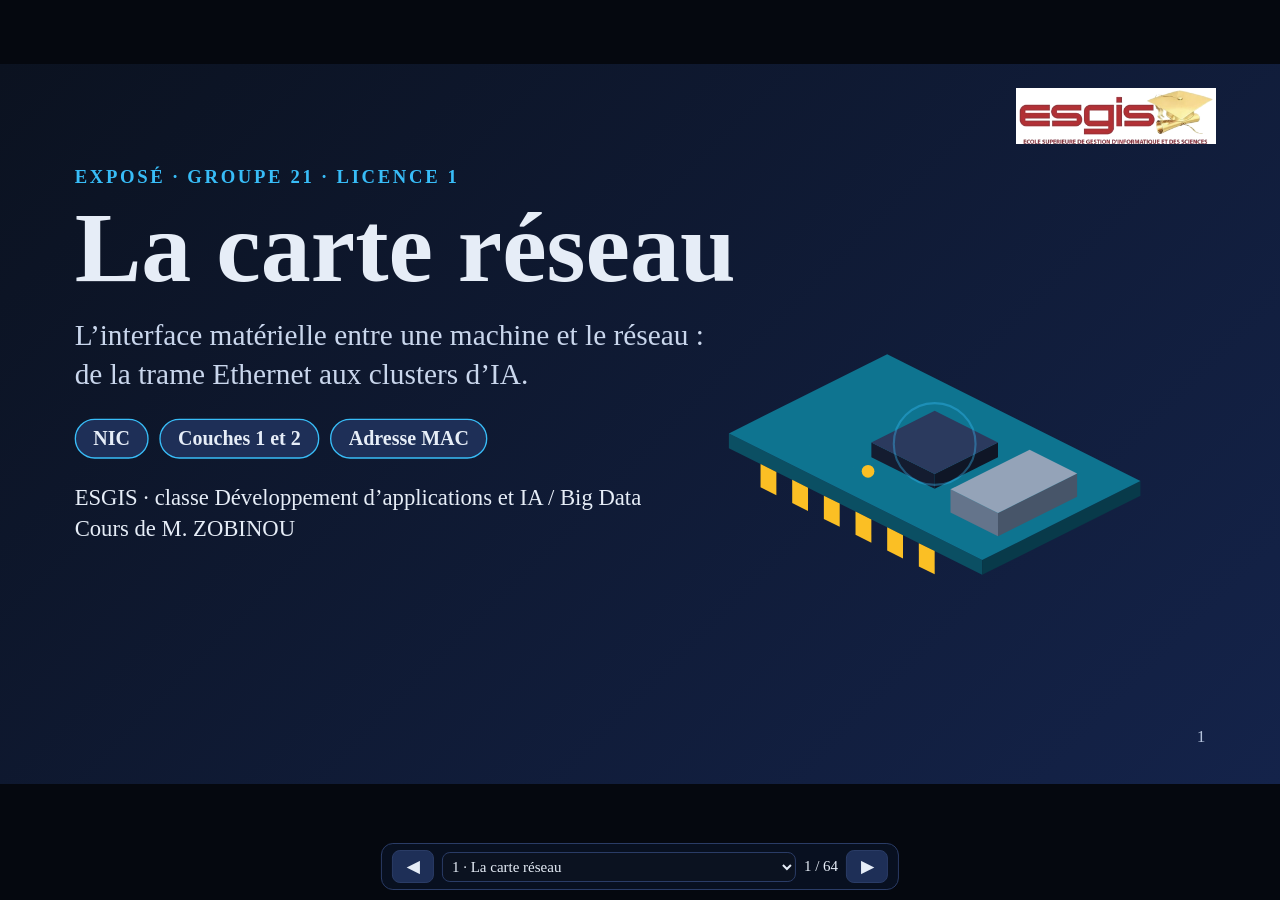
==== commit 8df05bf9: "Ajout du module facultatif « Autres appareils » (11 appareils en 3D), étapes BONUS du Parcours, anne" ====
--- a/slides/index.html
+++ b/slides/index.html
@@ -594,7 +594,21 @@
 
 </section>
 
-<section id="s54-sources" data-n="61" data-transition="magic">
+<section id="x8-annexe-mobiles" data-n="61" data-transition="magic"><img class="logo" src="../logo-esgis.png" alt="Logo ESGIS">
+<p class="tag drop" style="--i:0">ANNEXE FACULTATIVE · SITE 3D, BOUTON « APPAREILS »</p>
+<h2 class="rise" style="--i:1">La carte réseau dans les appareils mobiles</h2>
+<div class="row"><div class="card cy pop" style="--i:2"><h3>Téléphone</h3><p>Puce Wi-Fi + Bluetooth et modem 4G/5G soudés ; antennes dans le cadre.</p></div><div class="card vi pop" style="--i:3"><h3>Tablette</h3><p>Même principe, plus de place pour les antennes ; modem mobile en option.</p></div><div class="card am pop" style="--i:4"><h3>Montre connectée</h3><p>Minuscule puce Bluetooth, parfois Wi-Fi ou eSIM 4G.</p></div></div>
+<div class="row" style="margin-top:22px"><div class="card gn pop" style="--i:5"><h3>Voiture</h3><p>Boîtier télématique (modem 4G/5G, GPS), antenne sur le toit, Ethernet automobile.</p></div><div class="card cy pop" style="--i:6"><h3>Console de jeu</h3><p>Module Wi-Fi + Bluetooth et puce Ethernet reliée au port RJ45.</p></div></div>
+<p class="rise" style="--i:8;margin-top:20px;font-size:32px">Pas de carte amovible : la fonction « carte réseau » est dans des puces.</p>
+</section>
+<section id="x9-annexe-maison" data-n="62" data-transition="magic"><img class="logo" src="../logo-esgis.png" alt="Logo ESGIS">
+<p class="tag drop" style="--i:0">ANNEXE FACULTATIVE · SITE 3D, BOUTON « APPAREILS »</p>
+<h2 class="rise" style="--i:1">La carte réseau dans la maison et le bureau</h2>
+<div class="row"><div class="card cy pop" style="--i:2"><h3>Ordinateur portable</h3><p>Carte Wi-Fi M.2 amovible, deux fils d’antenne dans l’écran, puce Ethernet.</p></div><div class="card vi pop" style="--i:3"><h3>Ordinateur de bureau</h3><p>Carte PCIe, ou puce Ethernet intégrée près des ports arrière.</p></div><div class="card am pop" style="--i:4"><h3>Imprimante</h3><p>Petit module Wi-Fi/Ethernet sur sa carte de contrôle.</p></div></div>
+<div class="row" style="margin-top:22px"><div class="card gn pop" style="--i:5"><h3>Box / routeur</h3><p>Puce switch (plusieurs ports), puce Wi-Fi et modem de la ligne.</p></div><div class="card cy pop" style="--i:6"><h3>Serveur</h3><p>Cartes SFP+ 10 à 100 Gbit/s, parfois SmartNIC/DPU.</p></div><div class="card vi pop" style="--i:7"><h3>Objet connecté</h3><p>Module Wi-Fi type ESP32 et antenne imprimée sur le circuit.</p></div></div>
+<p class="rise" style="--i:9;margin-top:20px;font-size:32px">Même rôle partout : trames, adresse MAC, couches 1 et 2.</p>
+</section>
+<section id="s54-sources" data-n="63" data-transition="magic">
 <img class="logo" src="../logo-esgis.png" alt="Logo ESGIS">
 <p class="tag drop" style="--i:0">RÉFÉRENCES</p>
 <h2 class="rise" style="--i:1">Sources</h2>
@@ -603,14 +617,14 @@
 
 </section>
 
-<section id="s55-merci" data-n="62" data-transition="fade"><img class="logo" src="../logo-esgis.png" alt="Logo ESGIS">
+<section id="s55-merci" data-n="64" data-transition="fade"><img class="logo" src="../logo-esgis.png" alt="Logo ESGIS">
 <p class="tag drop" style="--i:0;margin-top:60px">ESGIS · LICENCE 1 · GROUPE 21</p>
 <h1 class="rise" style="--i:1;font-size:210px;line-height:1.02">Merci</h1>
 <p class="rise" style="--i:2;font-size:62px;color:#E6EDF7;margin-top:10px">Des questions ?</p>
 <p class="rise" style="--i:3;font-size:36px;margin-top:36px">Exposé : la carte réseau (NIC) · cours de M. ZOBINOU</p>
 </section></div><div id="nv"><button id="pv">◀</button><select id="sl"></select><span id="ct"></span><button id="nx">▶</button></div>
 <script>
-var S=[].slice.call(document.querySelectorAll("#st section")),cur=-1,st=document.getElementById("st"),sl=document.getElementById("sl"),T=["La carte réseau", "Notre équipe", "Sommaire", "Tout passe par le réseau", "Problématique", "Qu’est-ce qu’une carte réseau ?", "Un composant, plusieurs noms", "Elle est partout", "Trois exemples du quotidien", "Des débits multipliés par 40 000", "OSI et TCP/IP", "Qui fait quoi ?", "Anatomie d’une carte réseau PCIe", "Neuf éléments, neuf rôles", "Firmware et pilote", "Filaire : Ethernet (IEEE 802.3)", "Sans fil : Wi-Fi (IEEE 802.11)", "Fibre : la lumière comme signal", "Bluetooth : courte distance", "Intégrée, PCIe ou USB", "Comparer les types", "Quelle carte pour quel besoin ?", "Lire une fiche technique", "Les cinq étapes du fonctionnement", "L’encapsulation", "Anatomie d’une trame", "Rôle de chaque champ", "Envoyer une donnée, pas à pas", "Recevoir une donnée, pas à pas", "Le chemin d’une donnée", "Envoyer un fichier de 4 000 octets", "Soulager le processeur", "CSMA/CD ou CSMA/CA ?", "Vitesse, duplex et contrôle de flux", "Un mauvais câble ralentit tout", "Offload : déléguer à la carte", "Une carte, plusieurs machines", "Quand la carte devient un ordinateur", "Structure de l’adresse MAC", "Unicast, multicast, broadcast", "L’adresse IP : où es-tu ?", "MAC ou IP : quelle différence ?", "ARP : retrouver une MAC à partir d’une IP", "ARP : retrouver la MAC du routeur", "Ce qui change à chaque saut", "Avantages et inconvénients", "Latence, débit, MTU", "Entraîner à plusieurs GPU", "Spark, Hadoop et le shuffle", "Entraînement IA : le réseau fait attendre les GPU", "Petit composant, grand impact", "Quelle carte choisir ?", "Installer en trois étapes", "Symptôme, vérification, commande", "La LED est éteinte : que vérifier ?", "Réseau et machine", "Foire aux questions", "Ce qu’il faut retenir", "Mini-quiz", "Les termes clés", "Sources", "Merci"];
+var S=[].slice.call(document.querySelectorAll("#st section")),cur=-1,st=document.getElementById("st"),sl=document.getElementById("sl"),T=["La carte réseau", "Notre équipe", "Sommaire", "Tout passe par le réseau", "Problématique", "Qu’est-ce qu’une carte réseau ?", "Un composant, plusieurs noms", "Elle est partout", "Trois exemples du quotidien", "Des débits multipliés par 40 000", "OSI et TCP/IP", "Qui fait quoi ?", "Anatomie d’une carte réseau PCIe", "Neuf éléments, neuf rôles", "Firmware et pilote", "Filaire : Ethernet (IEEE 802.3)", "Sans fil : Wi-Fi (IEEE 802.11)", "Fibre : la lumière comme signal", "Bluetooth : courte distance", "Intégrée, PCIe ou USB", "Comparer les types", "Quelle carte pour quel besoin ?", "Lire une fiche technique", "Les cinq étapes du fonctionnement", "L’encapsulation", "Anatomie d’une trame", "Rôle de chaque champ", "Envoyer une donnée, pas à pas", "Recevoir une donnée, pas à pas", "Le chemin d’une donnée", "Envoyer un fichier de 4 000 octets", "Soulager le processeur", "CSMA/CD ou CSMA/CA ?", "Vitesse, duplex et contrôle de flux", "Un mauvais câble ralentit tout", "Offload : déléguer à la carte", "Une carte, plusieurs machines", "Quand la carte devient un ordinateur", "Structure de l’adresse MAC", "Unicast, multicast, broadcast", "L’adresse IP : où es-tu ?", "MAC ou IP : quelle différence ?", "ARP : retrouver une MAC à partir d’une IP", "ARP : retrouver la MAC du routeur", "Ce qui change à chaque saut", "Avantages et inconvénients", "Latence, débit, MTU", "Entraîner à plusieurs GPU", "Spark, Hadoop et le shuffle", "Entraînement IA : le réseau fait attendre les GPU", "Petit composant, grand impact", "Quelle carte choisir ?", "Installer en trois étapes", "Symptôme, vérification, commande", "La LED est éteinte : que vérifier ?", "Réseau et machine", "Foire aux questions", "Ce qu’il faut retenir", "Mini-quiz", "Les termes clés", "La carte réseau dans les appareils mobiles", "La carte réseau dans la maison et le bureau", "Sources", "Merci"];
 T.forEach(function(t,i){var o=document.createElement("option");o.value=i;o.textContent=(i+1)+" · "+t.slice(0,60);sl.appendChild(o)});
 function fit(){var k=Math.min(innerWidth/1920,(innerHeight-52)/1080);st.style.transform="translate("+((innerWidth-1920*k)/2)+"px,"+Math.max(0,(innerHeight-52-1080*k)/2)+"px) scale("+k+")"}
 function go(i){i=Math.max(0,Math.min(S.length-1,i));if(i===cur)return;if(cur>=0)S[cur].classList.remove("on");cur=i;S[i].classList.add("on");sl.value=i;document.getElementById("ct").textContent=(i+1)+" / "+S.length;try{history.replaceState(null,"","#"+S[i].id)}catch(e){}}
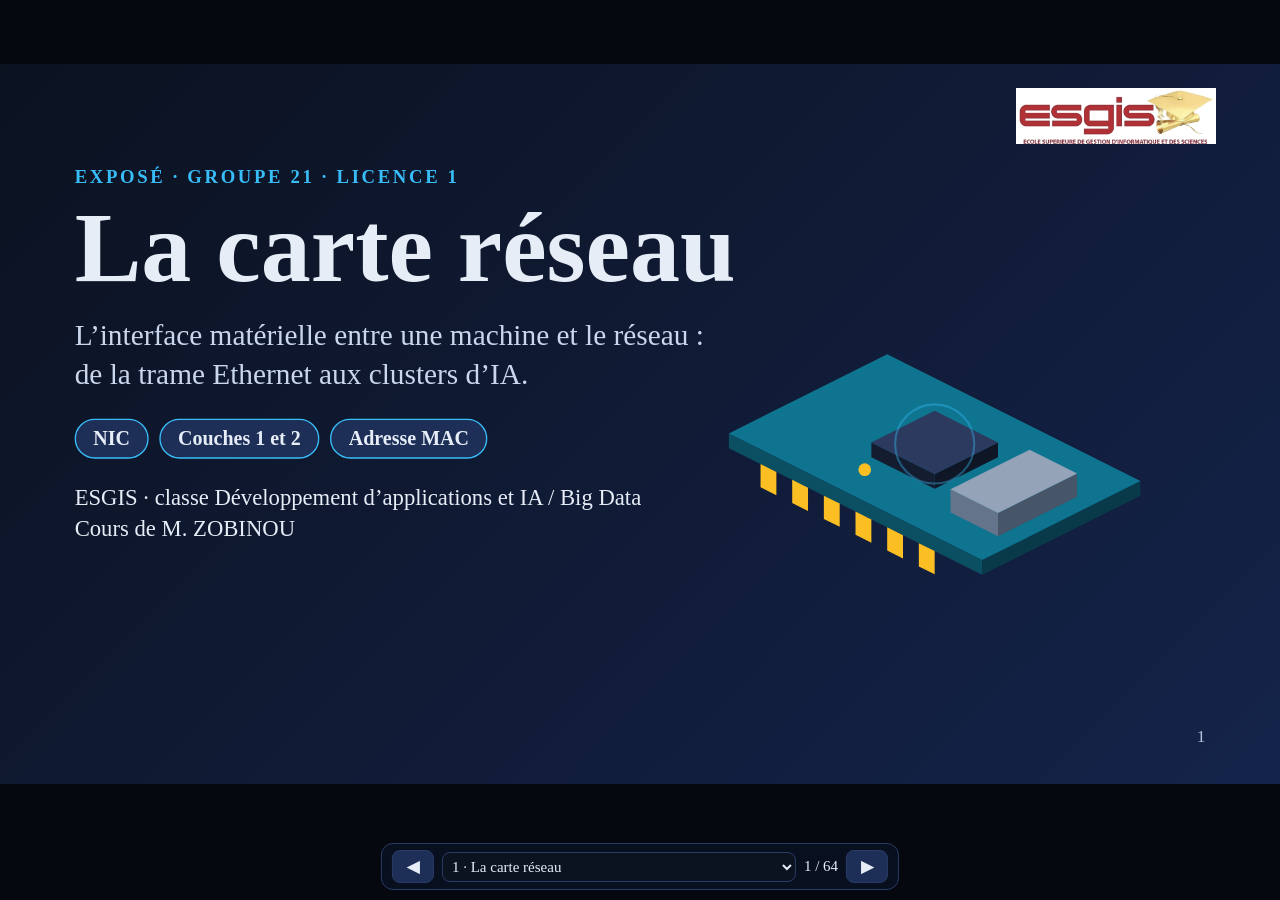
==== commit 4bdafa0d: "Parcours : un seul Suivant pilote diapos, 3D, vidéos ; bonus appareils placé à la fin du passage d'O" ====
--- a/slides/index.html
+++ b/slides/index.html
@@ -627,11 +627,12 @@
 var S=[].slice.call(document.querySelectorAll("#st section")),cur=-1,st=document.getElementById("st"),sl=document.getElementById("sl"),T=["La carte réseau", "Notre équipe", "Sommaire", "Tout passe par le réseau", "Problématique", "Qu’est-ce qu’une carte réseau ?", "Un composant, plusieurs noms", "Elle est partout", "Trois exemples du quotidien", "Des débits multipliés par 40 000", "OSI et TCP/IP", "Qui fait quoi ?", "Anatomie d’une carte réseau PCIe", "Neuf éléments, neuf rôles", "Firmware et pilote", "Filaire : Ethernet (IEEE 802.3)", "Sans fil : Wi-Fi (IEEE 802.11)", "Fibre : la lumière comme signal", "Bluetooth : courte distance", "Intégrée, PCIe ou USB", "Comparer les types", "Quelle carte pour quel besoin ?", "Lire une fiche technique", "Les cinq étapes du fonctionnement", "L’encapsulation", "Anatomie d’une trame", "Rôle de chaque champ", "Envoyer une donnée, pas à pas", "Recevoir une donnée, pas à pas", "Le chemin d’une donnée", "Envoyer un fichier de 4 000 octets", "Soulager le processeur", "CSMA/CD ou CSMA/CA ?", "Vitesse, duplex et contrôle de flux", "Un mauvais câble ralentit tout", "Offload : déléguer à la carte", "Une carte, plusieurs machines", "Quand la carte devient un ordinateur", "Structure de l’adresse MAC", "Unicast, multicast, broadcast", "L’adresse IP : où es-tu ?", "MAC ou IP : quelle différence ?", "ARP : retrouver une MAC à partir d’une IP", "ARP : retrouver la MAC du routeur", "Ce qui change à chaque saut", "Avantages et inconvénients", "Latence, débit, MTU", "Entraîner à plusieurs GPU", "Spark, Hadoop et le shuffle", "Entraînement IA : le réseau fait attendre les GPU", "Petit composant, grand impact", "Quelle carte choisir ?", "Installer en trois étapes", "Symptôme, vérification, commande", "La LED est éteinte : que vérifier ?", "Réseau et machine", "Foire aux questions", "Ce qu’il faut retenir", "Mini-quiz", "Les termes clés", "La carte réseau dans les appareils mobiles", "La carte réseau dans la maison et le bureau", "Sources", "Merci"];
 T.forEach(function(t,i){var o=document.createElement("option");o.value=i;o.textContent=(i+1)+" · "+t.slice(0,60);sl.appendChild(o)});
 function fit(){var k=Math.min(innerWidth/1920,(innerHeight-52)/1080);st.style.transform="translate("+((innerWidth-1920*k)/2)+"px,"+Math.max(0,(innerHeight-52-1080*k)/2)+"px) scale("+k+")"}
-function go(i){i=Math.max(0,Math.min(S.length-1,i));if(i===cur)return;if(cur>=0)S[cur].classList.remove("on");cur=i;S[i].classList.add("on");sl.value=i;document.getElementById("ct").textContent=(i+1)+" / "+S.length;try{history.replaceState(null,"","#"+S[i].id)}catch(e){}}
+function go(i){i=Math.max(0,Math.min(S.length-1,i));if(i===cur)return;if(cur>=0)S[cur].classList.remove("on");cur=i;S[i].classList.add("on");sl.value=i;document.getElementById("ct").textContent=(i+1)+" / "+S.length;try{history.replaceState(null,"","#"+S[i].id)}catch(e){}try{parent.postMessage({at:S[i].id},"*")}catch(e){}}
 function goId(id){var k=S.findIndex(function(s){return s.id===id});if(k>=0)go(k)}
-document.getElementById("pv").onclick=function(){go(cur-1)};document.getElementById("nx").onclick=function(){go(cur+1)};sl.onchange=function(){go(+sl.value);sl.blur()};
-addEventListener("keydown",function(e){if(e.key==="ArrowRight"||e.key==="PageDown"||e.key===" "){go(cur+1);e.preventDefault()}else if(e.key==="ArrowLeft"||e.key==="PageUp"){go(cur-1);e.preventDefault()}else if(e.key==="n"||e.key==="N"){parent.postMessage({nav:"next"},"*")}else if(e.key==="p"||e.key==="P"){parent.postMessage({nav:"prev"},"*")}else if(e.key==="Home")go(0);else if(e.key==="End")go(S.length-1)});
-st.addEventListener("click",function(e){go(e.clientX>innerWidth/2?cur+1:cur-1)});
-addEventListener("message",function(e){var m=e.data||{};if(m.go)goId(m.go);if(m.focus)focus()});
+var PC=false;function nx(){PC?parent.postMessage({nav:"next"},"*"):go(cur+1)}function pv(){PC?parent.postMessage({nav:"prev"},"*"):go(cur-1)}
+document.getElementById("pv").onclick=pv;document.getElementById("nx").onclick=nx;sl.onchange=function(){go(+sl.value);sl.blur()};
+addEventListener("keydown",function(e){if(e.key==="ArrowRight"||e.key==="PageDown"||e.key===" "){nx();e.preventDefault()}else if(e.key==="ArrowLeft"||e.key==="PageUp"){pv();e.preventDefault()}else if(e.key==="n"||e.key==="N"){parent.postMessage({nav:"next"},"*")}else if(e.key==="p"||e.key==="P"){parent.postMessage({nav:"prev"},"*")}else if(e.key==="Home")go(0);else if(e.key==="End")go(S.length-1)});
+st.addEventListener("click",function(e){e.clientX>innerWidth/2?nx():pv()});
+addEventListener("message",function(e){var m=e.data||{};if("pc"in m)PC=!!m.pc;if(m.go)goId(m.go);if(m.focus)focus()});
 var H0=location.hash.slice(1);addEventListener("resize",fit);fit();go(0);if(H0)goId(H0);
 </script></body></html>
